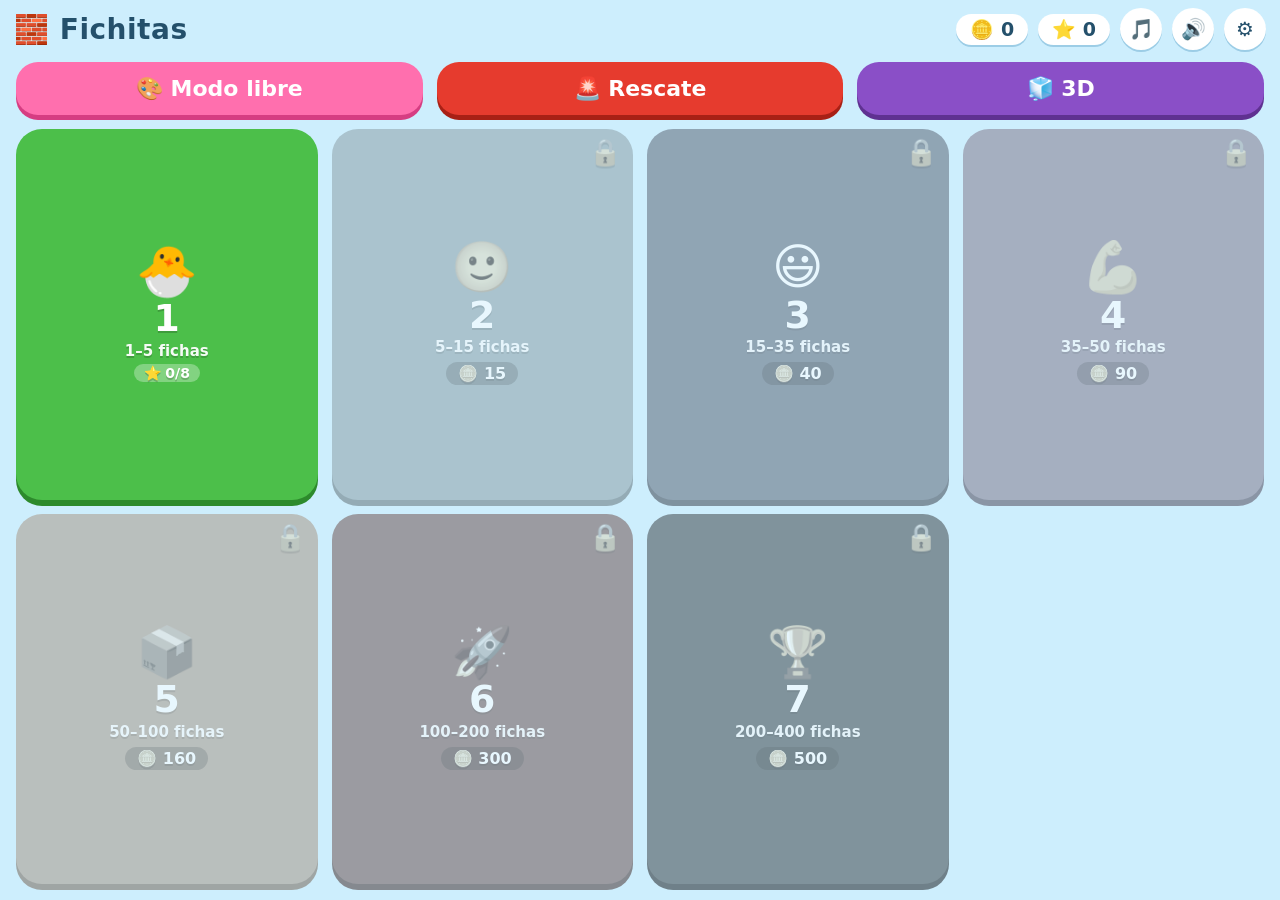
==== index.html @ eee5fa41 "Ruedas con soporte gris y eje, como la placa portarruedas de Lego Co-Authored-By: Claude Opus 5.5 <n" ====
<!DOCTYPE html>
<html lang="es">
<head>
<meta charset="utf-8">
<meta name="viewport" content="width=device-width, initial-scale=1, maximum-scale=1, user-scalable=no">
<meta name="apple-mobile-web-app-capable" content="yes">
<meta name="apple-mobile-web-app-title" content="Fichitas">
<meta name="theme-color" content="#cdeefd">
<link rel="manifest" href="manifest.webmanifest">
<link rel="apple-touch-icon" href="apple-touch-icon.png">
<title>Fichitas</title>
<style>
*{box-sizing:border-box;margin:0;padding:0;-webkit-tap-highlight-color:transparent;-webkit-user-select:none;user-select:none;-webkit-touch-callout:none}
html,body{height:100%;overflow:hidden;touch-action:manipulation;font-family:ui-rounded,"SF Pro Rounded",system-ui,-apple-system,sans-serif;background:#cdeefd;color:#24506b}
.screen{height:100vh;display:flex;flex-direction:column}
@supports (height:100dvh){.screen{height:100dvh}}
/* barrita de abajo: deja libre el lugar del letrero de Netlify sin tapar fichas */
:root{--bot:0px}
.has-bot .screen{height:calc(100vh - var(--bot))}
@supports (height:100dvh){.has-bot .screen{height:calc(100dvh - var(--bot))}}
#botbar{position:fixed;left:0;right:0;bottom:0;height:var(--bot);background:linear-gradient(#bfe2f5,#a9d6ee);box-shadow:inset 0 2px 0 #9ccde6;z-index:1;display:none}
.has-bot #botbar{display:block}
.hidden{display:none!important}
header{flex:0 0 auto;display:flex;align-items:center;gap:10px;padding:8px 14px;font-weight:800}
header .name{font-size:20px;white-space:nowrap;overflow:hidden;text-overflow:ellipsis}
header .sp{flex:1}
.pill{font-size:19px;background:#fff;border-radius:999px;padding:4px 14px;box-shadow:0 2px 0 #9ccde6;white-space:nowrap}
.rbtn{font-size:20px;background:#fff;border:0;border-radius:999px;width:42px;height:42px;flex:0 0 42px;box-shadow:0 2px 0 #9ccde6;color:#24506b;font-family:inherit}
.rbtn.on{background:#ffd84d;box-shadow:0 2px 0 #d4a900}
.rbtn.off{opacity:.45}
.wbtn{font-size:17px;font-weight:800;background:#fff;border:0;border-radius:999px;padding:0 14px;height:42px;box-shadow:0 2px 0 #9ccde6;color:#24506b;font-family:inherit;white-space:nowrap}
.wbtn.gold{background:#ffd84d;box-shadow:0 2px 0 #d4a900}
/* ---------- Inicio ---------- */
#menu h1,#home h1{font-size:28px;letter-spacing:.5px}
#homeBody{flex:1;min-height:0;display:flex;flex-direction:column;gap:14px;padding:4px 16px 16px}
#modes{display:flex;gap:14px}
.mode{flex:1;border:0;border-radius:22px;padding:14px 18px;font:inherit;font-size:22px;font-weight:900;color:#24506b;display:flex;align-items:center;justify-content:center;gap:10px;background:#fff;box-shadow:0 5px 0 #9ccde6}
.mode.cont{background:#ffd84d;box-shadow:0 5px 0 #d4a900}
.mode.free{background:#ff6fae;color:#fff;box-shadow:0 5px 0 #d63d82}
.mode.rescue{background:#e63b2e;color:#fff;box-shadow:0 5px 0 #a82015}
.mode.m3d{background:#8a4fc7;color:#fff;box-shadow:0 5px 0 #5f3191;text-decoration:none}
.mode.papa{background:#2f6fdb;color:#fff;box-shadow:0 5px 0 #1d4a9e}
#diffs{flex:1;min-height:0;display:grid;grid-template-columns:repeat(4,1fr);grid-auto-rows:1fr;gap:14px}
.diff{position:relative;border:0;border-radius:26px;color:#fff;font-family:inherit;display:flex;flex-direction:column;align-items:center;justify-content:center;gap:4px;text-shadow:0 2px 0 rgba(0,0,0,.18);min-height:0}
.diff .emo{font-size:clamp(28px,5.5vh,56px);line-height:1;text-shadow:none}
.diff .num{font-size:clamp(22px,4.2vh,38px);font-weight:900;line-height:1}
.diff .rng{font-size:15px;font-weight:800;opacity:.95}
.diff .ds{font-size:14px;font-weight:900;background:rgba(255,255,255,.3);border-radius:999px;padding:1px 10px}
.diff.locked{filter:grayscale(.85);opacity:.55}
.diff.locked::after{content:"🔒";position:absolute;top:8px;right:12px;font-size:26px}
.diff.nope,.card.nope{animation:nope .45s}
.diff:active:not(.locked){transform:scale(.97)}
/* ---------- Modelos de un nivel ---------- */
#levels{flex:1;min-height:0;display:flex;padding:0 14px 14px}
.cards{flex:1;display:grid;gap:12px;min-width:0;grid-auto-rows:1fr}
.card{position:relative;border:0;background:#fff;border-radius:22px;box-shadow:0 4px 0 #9ccde6;display:flex;flex-direction:column;align-items:center;justify-content:center;padding:8px;min-height:0;overflow:hidden;color:#24506b;font-family:inherit}
.card .mini{flex:1;width:100%;min-height:0;display:flex;align-items:center;justify-content:center}
.card .mini>div{position:relative}
.card .foot{flex:0 0 auto;font-size:15px;font-weight:800;padding-top:4px;white-space:nowrap}
.card .prog{position:absolute;left:10px;top:8px;font-size:13px;font-weight:900;background:#ffd84d;border-radius:999px;padding:1px 8px}
.card.locked .mini{filter:grayscale(1) brightness(1.15);opacity:.35}
.card.locked::after{content:"🔒";position:absolute;font-size:38px;top:50%;left:50%;transform:translate(-50%,-60%)}
.empty{flex:1;display:flex;align-items:center;justify-content:center;text-align:center;font-size:20px;font-weight:800;color:#5d86a0;padding:20px}
/* ---------- Juego / editor ---------- */
main{flex:1;display:flex;flex-direction:row;min-height:0;gap:12px;padding:0 12px 12px}
aside{flex:0 0 clamp(210px,30vw,360px);display:flex;flex-direction:column;gap:12px;min-height:0}
.panel{background:#fff;border-radius:22px;box-shadow:0 4px 0 #9ccde6}
#modelBox{flex:0 0 30%;display:flex;align-items:center;justify-content:center;position:relative;overflow:hidden}
#modelBox::before{content:"👀";position:absolute;top:6px;left:10px;font-size:20px;opacity:.8}
#model{position:relative}
.bagbox{position:absolute;border:3px solid #ff8a1f;border-radius:6px;box-shadow:0 0 0 2000px rgba(255,255,255,.45);pointer-events:none;z-index:9}
#tray,#eShapes{flex:1;min-height:0;overflow:hidden;padding:10px;display:grid;gap:10px;grid-template-columns:1fr 1fr;grid-auto-rows:1fr}
#eShapes{grid-template-columns:repeat(2,1fr);overflow-y:auto;grid-auto-rows:minmax(70px,1fr)}
.tile{position:relative;border:0;border-radius:16px;background:#f2f8fc;display:flex;align-items:center;justify-content:center;transition:box-shadow .2s,background .2s;min-height:0}
.tile.sel{background:#fff8d6;box-shadow:0 0 0 4px #ffd84d}
.cnt{position:absolute;right:8px;bottom:6px;font-size:16px;font-weight:900;color:#24506b;background:#fff;border-radius:999px;padding:1px 8px;box-shadow:0 1px 0 #cfe3ef;z-index:5}
.tile.used{background:transparent;outline:2px dashed #e2edf3;outline-offset:-4px}
.tile.next{background:#fff8d6;box-shadow:0 0 0 4px #ffd84d,0 0 20px 4px rgba(255,216,77,.7)}
.tile.next .pw{animation:hop 1.5s ease-in-out infinite}
.tile.nope .pw{animation:nope .45s ease-in-out}
.pw{position:relative}
.combo{position:absolute;left:14px;top:12px;z-index:30;font-weight:900;font-size:28px;color:#fff;background:linear-gradient(#ff8a1f,#e63b2e);border-radius:999px;padding:4px 16px;box-shadow:0 4px 0 #a82015;pointer-events:none}
.combo.bump{animation:bumpc .35s ease-out}
@keyframes bumpc{0%{transform:scale(1.5)}100%{transform:scale(1)}}
.pts{position:fixed;z-index:58;font-weight:900;font-size:30px;pointer-events:none;color:#ffd84d;text-shadow:2px 0 0 #111,-2px 0 0 #111,0 2px 0 #111,0 -2px 0 #111;animation:pts 1s ease-out forwards}
.pts.bad{color:#ff5a4f}
@keyframes pts{0%{transform:translate(-50%,0) scale(.6);opacity:0}20%{transform:translate(-50%,-10px) scale(1.15);opacity:1}100%{transform:translate(-50%,-70px) scale(1);opacity:0}}
#scoreLine{font-size:22px;font-weight:900;margin:2px 0 8px}
.earn{font-size:34px;font-weight:900;color:#c99a00;text-shadow:0 2px 0 #fff3b0}
.diff .price{font-size:16px;font-weight:900;background:rgba(0,0,0,.25);border-radius:999px;padding:2px 12px;margin-top:2px}
.diff.locked.can{filter:none;opacity:1;animation:canbuy 1.4s ease-in-out infinite}
@keyframes canbuy{0%,100%{transform:scale(1)}50%{transform:scale(1.04)}}
.toast{position:fixed;left:50%;top:18%;transform:translateX(-50%);z-index:96;background:#24506b;color:#fff;font-weight:900;font-size:22px;padding:12px 22px;border-radius:999px;box-shadow:0 4px 12px rgba(0,0,0,.25);animation:offok 2.6s ease forwards}
.tile.press{transform:scale(.9);transition:transform .08s}
.tile{transition:transform .12s,box-shadow .2s,background .2s}
.spark{position:fixed;z-index:55;width:9px;height:9px;border-radius:2px;pointer-events:none}
.board.shake{animation:shake .22s ease-out}
@keyframes shake{0%{transform:translate(0,0)}25%{transform:translate(0,3px)}50%{transform:translate(-2px,-1px)}75%{transform:translate(1px,1px)}100%{transform:translate(0,0)}}
.shine{position:absolute;inset:-10% -30%;pointer-events:none;z-index:20;background:linear-gradient(105deg,transparent 40%,rgba(255,255,255,.85) 50%,transparent 60%);animation:shine .9s ease-in-out forwards}
@keyframes shine{from{transform:translateX(-70%)}to{transform:translateX(70%)}}
.word{position:absolute;left:50%;top:10%;z-index:30;pointer-events:none;white-space:nowrap;font-weight:900;font-size:clamp(34px,6.5vw,68px);
  color:#fff!important;letter-spacing:1px;
  text-shadow:2px 0 0 #111,-2px 0 0 #111,0 2px 0 #111,0 -2px 0 #111,1.5px 1.5px 0 #111,-1.5px -1.5px 0 #111,1.5px -1.5px 0 #111,-1.5px 1.5px 0 #111,0 4px 6px rgba(0,0,0,.25);
  animation:word 1.7s ease-out forwards}
@keyframes word{0%{transform:translate(-50%,20px) scale(.6);opacity:0}15%{transform:translate(-50%,0) scale(1.12);opacity:1}25%{transform:translate(-50%,0) scale(1)}80%{opacity:1}100%{transform:translate(-50%,-30px);opacity:0}}
#tray.fresh .tile{animation:pop .45s ease-out}
#tray{grid-template-columns:1fr!important;grid-auto-rows:1fr}
#eColors{flex:0 0 auto;max-height:40%;overflow-y:auto;padding:12px;display:grid;grid-template-columns:repeat(5,1fr);gap:8px}
#editor{touch-action:none}
.pc .inner{position:absolute;display:block;pointer-events:none}
.sel-pc{filter:drop-shadow(0 0 2px #ff6a00) drop-shadow(0 0 2px #ff6a00) drop-shadow(0 0 7px #ffb000);z-index:7}
#arrows{position:absolute;left:50%;top:12px;transform:translateX(-50%);display:flex;gap:8px;z-index:20;background:rgba(255,255,255,.92);padding:8px;border-radius:22px;box-shadow:0 4px 0 #9ccde6}
#arrows button{border:0;width:56px;height:56px;border-radius:16px;background:#e8f4fb;box-shadow:0 3px 0 #9ccde6;font-size:26px;font-weight:900;color:#24506b;font-family:inherit}
#arrows button:active{transform:scale(.92)}
#arrows .del{background:#ffe3e0;box-shadow:0 3px 0 #f0a9a1}
#arrows .ok{background:#ffd84d;box-shadow:0 3px 0 #d4a900}
@media (orientation:portrait){#arrows button{width:46px;height:46px;font-size:22px}}
.preview{opacity:.6;filter:drop-shadow(0 0 2px #ff6a00) drop-shadow(0 0 2px #ff6a00) drop-shadow(0 0 8px #ffcf33);pointer-events:none;z-index:8}
.dragging{position:fixed;z-index:60;pointer-events:none;filter:drop-shadow(0 10px 8px rgba(0,0,0,.3))}
.sw{border:0;aspect-ratio:1;border-radius:50%;box-shadow:inset 0 -4px 0 rgba(0,0,0,.25)}
.sw.trans{background-image:linear-gradient(45deg,#ffffff70 25%,transparent 25% 50%,#ffffff70 50% 75%,transparent 75%)!important;background-size:12px 12px!important;box-shadow:inset 0 -4px 0 rgba(0,0,0,.15),inset 0 0 0 2px #ffffffaa}
.sw.mixd{box-shadow:inset 0 -4px 0 rgba(0,0,0,.25),0 0 0 3px #fff,0 0 0 5px #ffb000}
.sw.mixb{background:conic-gradient(#d9281c,#fac80a,#00a33a,#0055bf,#8a4fc7,#d9281c)!important;font-size:22px;display:flex;align-items:center;justify-content:center}
#mixer .box{width:min(440px,94vw)}
#mixPot{width:120px;height:120px;border-radius:50%;margin:0 auto;border:6px solid #24506b;box-shadow:inset 0 -10px 0 rgba(0,0,0,.2);transition:background .35s;position:relative}
#mixDrops{display:flex;gap:4px;justify-content:center;min-height:18px;flex-wrap:wrap}
#mixDrops i{width:16px;height:16px;border-radius:50% 50% 50% 0;transform:rotate(-45deg);display:block;box-shadow:inset 0 -2px 0 rgba(0,0,0,.25)}
#mixPal{display:grid;grid-template-columns:repeat(6,1fr);gap:8px}
#mixRow{display:flex;gap:8px}#mixRow .pbtn{flex:1}
#mixPick{width:100%;height:44px;border:0;border-radius:12px;background:none}
.sw.sel{outline:4px solid #24506b;outline-offset:2px}
.stage{flex:1;min-width:0;position:relative;border-radius:22px;overflow:hidden;background:linear-gradient(#bfe9ff 0%,#e6f7ff 72%,#9be27a 72%,#7fcf5b 100%);box-shadow:0 4px 0 #9ccde6}
.wrap{position:absolute;display:flex;flex-direction:column;align-items:center}
#boardWrap{transform-origin:0 0;transition:transform .8s cubic-bezier(.4,0,.2,1)}
.board{position:relative}
.plate{background:#4cb54a;border-radius:6px;box-shadow:inset 0 -6px 0 #2f8f33}
.grid{position:absolute;inset:0;pointer-events:none}
.layer{position:absolute;inset:0}
/* ---------- fichas (proporciones reales: botón 8 mm, ladrillo 9,6 mm, placa 3,2 mm) ---------- */
.pc{position:absolute}
.bd{position:absolute;inset:0}
.stud{position:absolute;display:block}
.k-ru{z-index:3}
.eyeP{position:absolute;left:14%;width:72%;border-radius:50%;background:#fff;box-shadow:0 0 0 2px rgba(0,0,0,.55);display:block}
.eyeP i{position:absolute;left:30%;top:26%;width:46%;height:46%;border-radius:50%;background:#222;display:block}
.eyeP i::after{content:"";position:absolute;left:18%;top:16%;width:30%;height:30%;border-radius:50%;background:#fff}
.fx{position:absolute;clip-path:polygon(12% 0,88% 0,96% 38%,76% 62%,66% 46%,50% 100%,34% 46%,24% 62%,4% 38%);background:linear-gradient(#fff3a0,#ffc92a 30%,#ff8a1f 65%,#e63b2e);transform-origin:50% 0;animation:flick .1s linear infinite alternate}
/* silueta */
.ghost{opacity:.12;filter:grayscale(1)}
.ghost.far{opacity:.05}
.ghost.now{opacity:.6;z-index:6;filter:drop-shadow(0 0 2px #ff6a00) drop-shadow(0 0 2px #ff6a00) drop-shadow(0 0 8px #ffcf33);animation:gpulse 1s ease-in-out infinite}
/* ficha que sigue (sin ayuda): silueta oscura con borde naranja que parpadea */
.ghost.shade{opacity:.6;z-index:6;filter:drop-shadow(0 0 1.5px #ff6a00) drop-shadow(0 0 1.5px #ff6a00) drop-shadow(0 0 1.5px #ff6a00) drop-shadow(0 0 10px #ffb000);animation:spulse 1.1s ease-in-out infinite}
.ghost.look{animation:look .5s ease-in-out 3}
#tray{position:relative}
#tray.wait .tile{opacity:.35;filter:grayscale(.7)}
#tray.wait::after{content:"⏳";position:absolute;inset:0;display:flex;align-items:center;justify-content:center;font-size:64px;animation:wob 1s ease-in-out infinite}
.pop{animation:pop .3s ease-out;transform-origin:50% 100%}
.drop{animation:drop .32s cubic-bezier(.5,0,.75,1)}
.fly{position:fixed;z-index:50;transform-origin:0 0;pointer-events:none;filter:drop-shadow(0 8px 6px rgba(0,0,0,.25))}
.rm .pc{cursor:pointer}
.rm .pc:hover{filter:brightness(.8)}
/* animaciones de victoria */
.board.go-drive .car{animation:drive 2.6s cubic-bezier(.55,0,.85,.35) .3s forwards}
.board.go-drive .k-ru .bd{animation:spin .35s linear infinite}
.board.go-launch .car{animation:launch 2.8s cubic-bezier(.6,0,.9,.4) .3s forwards}
.board.go-jump .car{animation:jump .9s ease-in-out .3s 3;transform-origin:50% 100%}
.board.go-sway .car{animation:sway 1s ease-in-out .3s 3;transform-origin:50% 100%}
.board.go-sail .car{animation:sail 3s ease-in-out .3s forwards}
/* capas emergentes */
.ov{position:fixed;inset:0;z-index:80;display:none;align-items:center;justify-content:center;background:rgba(20,60,90,.4)}
.ov.show{display:flex}
#bagBtn{border:0;background:none;display:flex;flex-direction:column;align-items:center;gap:6px;font-family:inherit;color:#fff;font-weight:900;text-shadow:0 2px 0 rgba(0,0,0,.25)}
#bagBtn .pk{font-size:150px;line-height:1;animation:wob 1.2s ease-in-out infinite;filter:drop-shadow(0 8px 0 rgba(0,0,0,.2))}
#bagBtn .n{font-size:34px}
#bagBtn .s{font-size:18px;opacity:.9}
#bag.open .pk{animation:openBag .45s ease-in forwards}
.box{background:#fff;border-radius:28px;padding:22px 26px;width:min(380px,92vw);text-align:center;box-shadow:0 8px 0 #9ccde6;display:flex;flex-direction:column;gap:12px;max-height:92vh;overflow-y:auto}
.box h3{font-size:22px}
#win .box{width:auto;padding:26px 36px;animation:pop .5s}
#win .star{font-size:90px;line-height:1;animation:spinIn .8s ease-out}
#win h2{font-size:28px}
.btns{display:flex;gap:18px;justify-content:center;align-items:center}
.btns button{border:0;border-radius:50%;color:#24506b}
#home2,#again{font-size:30px;width:72px;height:72px;background:#e8f4fb;box-shadow:0 5px 0 #9ccde6}
#next{font-size:44px;width:100px;height:100px;background:#ffd84d;box-shadow:0 6px 0 #d4a900}
.dots{display:flex;gap:12px;justify-content:center;height:22px}
.dots i{width:18px;height:18px;border-radius:50%;border:3px solid #9ccde6;display:block}
.dots i.on{background:#24506b;border-color:#24506b}
.dots.bad{animation:nope .45s}
.keys{display:grid;grid-template-columns:repeat(3,1fr);gap:10px;margin-top:6px}
.keys button{border:0;border-radius:16px;background:#e8f4fb;box-shadow:0 3px 0 #9ccde6;font:inherit;font-size:26px;font-weight:800;color:#24506b;height:58px}
.pbtn{border:0;border-radius:16px;background:#e8f4fb;box-shadow:0 3px 0 #9ccde6;font:inherit;font-size:18px;font-weight:800;color:#24506b;padding:14px}
.pbtn.gold{background:#ffd84d;box-shadow:0 3px 0 #d4a900}
.pbtn.warn{background:#ffe3e0;box-shadow:0 3px 0 #f0a9a1}
.pbtn.ghostb{background:none;box-shadow:none;font-size:16px;padding:6px}
.col{display:flex;flex-direction:column;gap:10px}
.crow{display:flex;align-items:center;gap:8px;background:#f2f8fc;border-radius:14px;padding:8px 10px;font-weight:800;text-align:left}
.crow span{flex:1}
.crow button{border:0;background:#fff;border-radius:10px;font-size:18px;width:40px;height:36px;box-shadow:0 2px 0 #cfe3ef}
#sName{font:inherit;font-size:20px;font-weight:800;color:#24506b;border:3px solid #9ccde6;border-radius:14px;padding:10px 12px;-webkit-user-select:text;user-select:text}
#sEmos{display:grid;grid-template-columns:repeat(6,1fr);gap:6px}
#sEmos button{border:0;background:#f2f8fc;border-radius:12px;font-size:26px;height:48px}
#sEmos button.sel{background:#ffd84d}
.conf{position:fixed;top:-20px;width:12px;height:18px;border-radius:3px;z-index:70;pointer-events:none;animation:fall linear forwards}
@keyframes hop{0%,55%,100%{transform:translateY(0)}20%{transform:translateY(-14%)}38%{transform:translateY(0)}46%{transform:translateY(-5%)}}
@keyframes nope{0%,100%{transform:translateX(0)}20%{transform:translateX(-9px) rotate(-5deg)}40%{transform:translateX(9px) rotate(5deg)}60%{transform:translateX(-6px)}80%{transform:translateX(6px)}}
@keyframes gpulse{0%,100%{opacity:.3}50%{opacity:.75}}
@keyframes spulse{0%,100%{opacity:.4}50%{opacity:.8}}
@keyframes look{0%,100%{transform:translateY(0) scale(1)}50%{transform:translateY(-18%) scale(1.15)}}
@keyframes pop{0%{transform:scale(1.12,.86)}60%{transform:scale(.96,1.05)}100%{transform:scale(1)}}
@keyframes drop{from{transform:translateY(-160px);opacity:.3}to{transform:translateY(0);opacity:1}}
@keyframes spin{to{transform:rotate(360deg)}}
@keyframes drive{0%{transform:translateX(0)}12%{transform:translateX(-4%)}100%{transform:translateX(160vw)}}
@keyframes launch{0%,20%{transform:translate(0,0)}4%,12%{transform:translate(-3px,0)}8%,16%{transform:translate(3px,0)}100%{transform:translateY(-170vh)}}
@keyframes sail{0%{transform:translate(0,0) rotate(0)}15%{transform:translate(-2%,0) rotate(-2deg)}30%{transform:translate(0,-1%) rotate(2deg)}100%{transform:translate(160vw,0) rotate(0)}}
@keyframes flick{from{transform:scaleY(1)}to{transform:scaleY(1.35)}}
@keyframes jump{0%,100%{transform:translateY(0) scale(1)}12%{transform:scale(1.1,.88)}45%{transform:translateY(-28%) scale(.95,1.06)}78%{transform:translateY(0) scale(1.08,.92)}}
@keyframes sway{0%,100%{transform:rotate(0)}25%{transform:rotate(-7deg)}75%{transform:rotate(7deg)}}
@keyframes fall{to{transform:translateY(110vh) rotate(720deg)}}
@keyframes spinIn{from{transform:scale(0) rotate(-180deg)}to{transform:scale(1) rotate(0)}}
@keyframes wob{0%,100%{transform:rotate(-6deg)}50%{transform:rotate(6deg) scale(1.05)}}
@keyframes openBag{to{transform:scale(1.8);opacity:0}}
/* pantallas bajitas (iPhone acostado): el inicio se desplaza */
@media (max-height:520px){
  #diffs{flex:none;grid-auto-rows:130px}
  #homeBody{overflow-y:auto;-webkit-overflow-scrolling:touch;touch-action:pan-y}
}
@media (orientation:portrait){
  main{flex-direction:column-reverse}
  aside{flex:0 0 36%;flex-direction:row}
  #modelBox{flex:0 0 34%}
  #eColors{flex:0 0 38%;max-height:none;align-self:stretch;grid-template-columns:repeat(3,1fr);align-content:start;overflow-y:auto}
  #eShapes{grid-template-columns:repeat(3,1fr)}
  #diffs{grid-template-columns:repeat(2,1fr);flex:none;grid-auto-rows:150px}
  #modes{display:grid;grid-template-columns:1fr 1fr;gap:10px}
  .mode{font-size:17px;padding:10px 8px}
  .mode.cont{grid-column:1/-1}
  #modes .mode.m3d{grid-column:1/-1}
  #homeBody{overflow-y:auto;-webkit-overflow-scrolling:touch;touch-action:pan-y;padding-bottom:30px}
  #home h1{font-size:22px;white-space:nowrap}
  #home header{gap:6px;padding:8px 10px}
  #home .rbtn{width:38px;height:38px;flex-basis:38px;font-size:18px}
  .diff .rng{font-size:12px}
  .card .foot{font-size:12px}
  .cnt{font-size:11px;right:2px;bottom:2px;padding:0 4px}
  .pill{font-size:15px;padding:3px 10px}
  .wbtn{font-size:14px;padding:0 10px}
}
.offok{position:fixed;left:50%;bottom:22px;transform:translateX(-50%);z-index:95;background:#24506b;color:#fff;font-weight:800;font-size:17px;padding:10px 18px;border-radius:999px;box-shadow:0 4px 12px rgba(0,0,0,.25);animation:offok 4s ease forwards}
@keyframes offok{0%{opacity:0;transform:translate(-50%,20px)}10%,85%{opacity:1;transform:translate(-50%,0)}100%{opacity:0}}
</style>
</head>
<body>
<!-- INICIO -->
<div id="home" class="screen">
  <header><h1>🧱 Fichitas</h1><span class="sp"></span><span class="pill" id="coins">🪙 0</span><span class="pill" id="total">⭐ 0</span><button class="rbtn mus" aria-label="Música">🎵</button><button class="rbtn snd" aria-label="Sonido">🔊</button><button class="rbtn" id="gear" aria-label="Papás">⚙️</button></header>
  <div id="homeBody">
    <div id="modes">
      <button class="mode cont hidden" id="cont"></button>
      <button class="mode free" id="goFree">🎨 Modo libre</button>
      <button class="mode rescue" id="goRescue">🚨 Rescate</button>
      <a class="mode m3d hidden" id="go3d" href="3d/">🧊 3D</a>
      <button class="mode papa hidden" id="goPapa"></button>
    </div>
    <div id="diffs"></div>
  </div>
</div>
<!-- MODELOS DE UN NIVEL -->
<div id="menu" class="screen hidden">
  <header><button class="rbtn" id="back" aria-label="Inicio">⬅️</button><span class="name" id="lvlName"></span><span class="sp"></span><span class="pill" id="lvlStars">⭐ 0</span></header>
  <div id="levels"></div>
</div>
<!-- JUEGO -->
<div id="game" class="screen hidden">
  <header><button class="rbtn" id="homeBtn" aria-label="Modelos">🏠</button><span class="name" id="figName"></span><span class="sp"></span><span class="pill" id="bagPill"></span><span class="pill" id="scorePill">🎯 0</span><span class="pill" id="stars">⭐ 0</span><button class="rbtn mus" aria-label="Música">🎵</button><button class="rbtn snd" aria-label="Sonido">🔊</button></header>
  <main>
    <aside><div id="modelBox" class="panel"><div id="model"></div></div><div id="tray" class="panel"></div></aside>
    <section class="stage" id="stage"><div class="wrap" id="boardWrap"><div class="board" id="board"></div><div class="plate" id="plate"></div></div></section>
  </main>
</div>
<!-- EDITOR (modo libre / modo papá) -->
<div id="editor" class="screen hidden">
  <header><button class="rbtn" id="eBack" aria-label="Inicio">⬅️</button><span class="name" id="eTitle"></span><span class="sp"></span>
    <span class="pill" id="eCount">🧱 0</span>
    <button class="rbtn mus" aria-label="Música">🎵</button>
    <button class="rbtn" id="eUndo" aria-label="Deshacer">↶</button>
    <button class="rbtn" id="eRm" aria-label="Quitar">🧽</button>
    <button class="rbtn" id="eClear" aria-label="Borrar todo">🗑️</button>
    <button class="wbtn papaOnly" id="eImport">📥 Traer modo libre</button>
    <button class="wbtn gold papaOnly" id="eSave">💾 Guardar</button></header>
  <main>
    <aside><div id="eColors" class="panel"></div><div id="eShapes" class="panel"></div></aside>
    <section class="stage" id="eStage"><div class="wrap" id="eWrap"><div class="board" id="eBoard"></div><div class="plate" id="ePlate"></div></div>
      <div id="arrows" class="hidden"><button data-mv="L">◀</button><button data-mv="U">▲</button><button data-mv="D">▼</button><button data-mv="R">▶</button><button data-mv="X" class="del">🗑️</button><button data-mv="OK" class="ok">✓</button></div></section>
  </main>
</div>
<!-- capas -->
<div id="bag" class="ov"><button id="bagBtn"><span class="pk">📦</span><span class="n" id="bagN"></span><span class="s" id="bagS"></span></button></div>
<div id="win" class="ov"><div class="box"><div class="star">⭐</div><h2>¡Lo lograste!</h2><div id="scoreLine"></div><div id="earn" class="earn"></div>
  <div class="btns"><button id="home2" aria-label="Modelos">🏠</button><button id="again" aria-label="Otra vez">↻</button><button id="next" aria-label="Siguiente">▶</button></div></div></div>
<div id="buy" class="ov"><div class="box">
  <div style="font-size:64px;line-height:1">🔓</div><h3 id="buyT"></h3><div id="buyP" class="earn"></div>
  <div class="btns"><button id="buyNo" style="font-size:30px;width:72px;height:72px;background:#e8f4fb;box-shadow:0 5px 0 #9ccde6">✕</button><button id="buyOk" style="font-size:40px;width:96px;height:96px;background:#ffd84d;box-shadow:0 6px 0 #d4a900">✓</button></div>
</div></div>
<div id="parents" class="ov"><div class="box">
  <h3>Solo papás</h3>
  <div id="pcode"><div class="dots" id="pdots"></div><div class="keys" id="pkeys"></div></div>
  <div id="popts" class="col hidden">
    <button class="pbtn gold" id="pBuild">👨‍🔧 Construir un modelo</button>
    <div class="col" id="pList"></div>
    <button class="pbtn" id="pEnglish"></button>
    <button class="pbtn" id="pHaptic"></button>
    <button class="pbtn" id="pUnlock"></button>
    <button class="pbtn" id="pBackup">💾 Guardar copia de seguridad</button>
    <label class="pbtn" id="pRestoreL" style="cursor:pointer">📂 Recuperar copia<input type="file" id="pRestore" accept=".json,application/json" style="display:none"></label>
    <div id="pMsg" style="font-weight:800;color:#2d8a2c;min-height:20px"></div>
    <button class="pbtn warn" id="pReset">🗑️ Borrar avance y estrellas</button>
  </div>
  <button class="pbtn ghostb" id="pClose">Cerrar</button>
</div></div>
<div id="mixer" class="ov"><div class="box">
  <h3>🎨 Mezclar colores</h3>
  <div id="mixPot"></div><div id="mixDrops"></div>
  <div style="font-weight:800;color:#5d86a0;font-size:14px">Toca colores para echar gotas en la olla</div>
  <div id="mixPal"></div>
  <div id="mixRow"><button class="pbtn ghostb" id="mixEmpty">↺ Vaciar</button><button class="pbtn gold" id="mixOk">✓ Guardar</button></div>
  <details style="text-align:left;font-weight:800;color:#5d86a0"><summary>👨 Color exacto (papá)</summary><input type="color" id="mixPick" value="#3fa7d6"></details>
  <button class="pbtn ghostb" id="mixClose">Cerrar</button>
</div></div>
<div id="saveDlg" class="ov"><div class="box">
  <h3>Guardar modelo</h3>
  <input id="sName" maxlength="24" placeholder="Nombre del modelo">
  <div id="sEmos"></div>
  <div id="sInfo" style="font-weight:800;color:#5d86a0"></div>
  <button class="pbtn gold" id="sOk">💾 Guardar</button>
  <button class="pbtn ghostb" id="sCancel">Cancelar</button>
</div></div>
<script>
// =====================================================================
//  FICHAS — basadas en piezas reales de Lego, vistas de frente.
//  Medidas reales: botón (stud) cada 8 mm · ladrillo 9,6 mm de alto · placa 3,2 mm (3 placas = 1 ladrillo)
//  botón de 4,8 mm de diámetro y 1,7 mm de alto.  Unidad horizontal = 1 botón, unidad vertical = 1 placa.
// =====================================================================
const PL=3.2/8;            // alto de una placa en "botones"
const STUD_W=4.8/8, STUD_H=1.7/8;
const CAT={
  // ladrillos (Brick 1xN)
  b1:{w:1,h:3,kind:'brick',name:'Ladrillo 1x1'}, b2:{w:2,h:3,kind:'brick',name:'Ladrillo 1x2'},
  b3:{w:3,h:3,kind:'brick',name:'Ladrillo 1x3'}, b4:{w:4,h:3,kind:'brick',name:'Ladrillo 1x4'},
  b6:{w:6,h:3,kind:'brick',name:'Ladrillo 1x6'}, b8:{w:8,h:3,kind:'brick',name:'Ladrillo 1x8'},
  // placas (Plate 1xN)
  p1:{w:1,h:1,kind:'brick',name:'Placa 1x1'}, p2:{w:2,h:1,kind:'brick',name:'Placa 1x2'},
  p3:{w:3,h:1,kind:'brick',name:'Placa 1x3'}, p4:{w:4,h:1,kind:'brick',name:'Placa 1x4'},
  p6:{w:6,h:1,kind:'brick',name:'Placa 1x6'},
  // lisos sin botones (Tile 1xN)
  t1:{w:1,h:1,kind:'tile',name:'Liso 1x1'}, t2:{w:2,h:1,kind:'tile',name:'Liso 1x2'}, t4:{w:4,h:1,kind:'tile',name:'Liso 1x4'},
  // tejas (Slope 45° 2x1), cumbrera (Slope 45° 2x2 doble) y teja queso (Slope 30° 1x1x2/3)
  sI:{w:2,h:3,kind:'slopeI',name:'Teja 45° 2x1'}, sD:{w:2,h:3,kind:'slopeD',name:'Teja 45° 2x1'},
  ri:{w:2,h:3,kind:'ridge',name:'Cumbrera 45°'},
  qI:{w:1,h:2,kind:'cheeseI',name:'Teja queso 1x1'}, qD:{w:1,h:2,kind:'cheeseD',name:'Teja queso 1x1'},
  // especiales
  rd:{w:1,h:3,kind:'round',name:'Ladrillo redondo 1x1'}, ojo:{w:1,h:3,kind:'eye',name:'Ladrillo 1x1 con ojo'},
  ar:{w:4,h:3,kind:'arch',name:'Arco 1x4'}, ru:{w:2,h:5,kind:'wheel',name:'Rueda'},
  // nuevas para el modo libre
  b10:{w:10,h:3,kind:'brick',name:'Ladrillo 1x10'}, p8:{w:8,h:1,kind:'brick',name:'Placa 1x8'}, t3:{w:3,h:1,kind:'tile',name:'Liso 1x3'},
  vI:{w:2,h:3,kind:'invI',name:'Teja invertida 2x1'}, vD:{w:2,h:3,kind:'invD',name:'Teja invertida 2x1'},
  cI:{w:2,h:2,kind:'curveI',name:'Teja curva 2x1'}, cD:{w:2,h:2,kind:'curveD',name:'Teja curva 2x1'},
  ar6:{w:6,h:6,kind:'arch',name:'Arco 1x6x2'}, do:{w:2,h:3,kind:'dome',name:'Ladrillo cúpula 1x2'},
  cn:{w:1,h:3,kind:'cone',name:'Cono 1x1'}, ve:{w:2,h:6,kind:'window',name:'Ventana 1x2x2'},
  pu:{w:4,h:15,kind:'door',name:'Puerta 1x4x5'}, va:{w:4,h:3,kind:'fence',name:'Cerca 1x4'},
  cara:{w:2,h:3,kind:'face',name:'Ladrillo con carita'}, fl:{w:1,h:3,kind:'flower',name:'Flor'},
  mt:{w:2,h:3,kind:'bush',name:'Arbusto'}, ba:{w:1,h:6,kind:'flag',name:'Bandera'},
  rg:{w:3,h:8,kind:'wheel',name:'Rueda grande'}
};
const FIXCOL={ru:'x',rg:'x'};const pcCol=(k,c)=>FIXCOL[k]||c;
const COL={r:['#d9281c','#a01a10'],y:['#fac80a','#c99a00'],b:['#9fd8f2','#5aaed4'],o:['#fe8a18','#c96200'],
  g:['#00a33a','#007428'],n:['#7c4e2a','#56331a'],w:['#f4f4f4','#c8ccd0'],p:['#8a4fc7','#5f3191'],
  k:['#a0a5a9','#6f7478'],m:['#ff8ec6','#d95a9b'],a:['#0055bf','#003b87'],x:['#272a2d','#0d0e10'],
  L:['#a5ca18','#77940c'],D:['#184632','#0c2b1d'],C:['#e4cd9e','#b9a172'],M:['#c9208e','#911465'],B:['#0a3463','#041f3d'],R:['#7b1a14','#52100c'],
  T:['#e6f4ffb0','#9fbdd0b0'],U:['#4aa8ffa8','#1f6fc0b0'],V:['#ff4a3aa8','#b81e12b0'],Y:['#ffe64aa8','#c9a800b0']};
const darkHex=h=>'#'+[1,3,5].map(i=>Math.round(parseInt(h.substr(i,2),16)*.72).toString(16).padStart(2,'0')).join('');
function applyMix(){(save.mix||[]).forEach(m=>{COL[m.k]=[m.h,darkHex(m.h)]})}
const P=(k,c,x,y)=>({k,c,x,y,w:CAT[k].w,h:CAT[k].h});
const key=s=>s.k+s.c;

// ================== NIVELES ==================
const LEVELS=[null,
  {range:'1–5',max:4},{range:'5–15',max:4},{range:'15–35',max:3},{range:'35–50',max:2},
  {range:'50–100',max:2},{range:'100–200',max:2},{range:'200–400',max:2}];
const lvlFor=n=>n<=5?1:n<=15?2:n<=35?3:n<=50?4:n<=100?5:n<=200?6:7;
const BAG_FROM=50;
// =====================================================================
//  MODELOS — armados ficha por ficha, como un set real.
//  x en botones, y en placas (1 ladrillo = 3 placas). Siempre la ficha más grande que sirva;
//  la cantidad de fichas sale del detalle (ventanas, luces, tejas, arcos, ruedas...), no de rellenar.
// =====================================================================
function makeBuilder(){
  const a=[];
  const seamsAt=y=>{const s=new Set();a.forEach(p=>{if(p.y+p.h===y){s.add(p.x);s.add(p.x+p.w)}});return s};
  const add=(k,c,x,y)=>{a.push(P(k,c,x,y))};
  // relleno con fichas grandes, evitando que las uniones queden alineadas con la fila de abajo (muro trabado)
  const run=(sizes,pre,x,y,w,c)=>{const seams=seamsAt(y);let p=x;const end=x+w;
    while(p<end){const r=end-p;let pick=null;
      for(const s of sizes){if(s>r)continue;const e=p+s;if(e===end||!seams.has(e)){pick=s;break}}
      if(pick===null)pick=sizes.find(s=>s<=r);add(pre+pick,c,p,y);p+=pick}};
  return {pieces:a,
    b:(x,y,w,c)=>add('b'+w,c,x,y), p:(x,y,w,c)=>add('p'+w,c,x,y), t:(x,y,w,c)=>add('t'+w,c,x,y),
    k:(k,x,y,c)=>add(k,c,x,y), wheel:(x,y)=>add('ru','x',x,y),
    wall:(x,y,w,c)=>run([8,6,4,3,2,1],'b',x,y,w,c),
    plates:(x,y,w,c)=>run([6,4,3,2,1],'p',x,y,w,c),
    tiles:(x,y,w,c)=>run([4,2,1],'t',x,y,w,c)};
}
// piezas de escena reutilizables
function tree(B,x,y){B.b(x+2,y,2,'n');B.b(x+2,y+3,2,'n');B.k('sI',x,y+6,'g');B.b(x+2,y+6,2,'g');B.k('sD',x+4,y+6,'g');
  B.k('sI',x+1,y+9,'g');B.k('sD',x+3,y+9,'g');B.k('ri',x+2,y+12,'g')}
function hut(B,x,y,wc,rc){B.b(x,y,2,wc);B.b(x+2,y,2,'n');B.b(x+4,y,2,wc);B.b(x,y+3,2,'b');B.b(x+2,y+3,2,'n');B.b(x+4,y+3,2,'b');
  B.b(x,y+6,6,wc);B.k('sI',x,y+9,rc);B.b(x+2,y+9,2,rc);B.k('sD',x+4,y+9,rc);B.k('sI',x+1,y+12,rc);B.k('sD',x+3,y+12,rc)}
function minicar(B,x,y,c){B.wheel(x,y);B.wheel(x+4,y);B.b(x,y+3,1,'o');B.b(x+1,y+3,4,c);B.b(x+5,y+3,1,'y');
  B.b(x,y+6,2,c);B.k('sD',x+2,y+6,'b');B.p(x+4,y+6,2,c);B.p(x,y+9,3,c)}
const MODELS=[
// ---------------- pequeños ----------------
{id:'torre',name:'Torre',emo:'🗼',anim:'jump',build(B){
  B.b(0,0,2,'r');B.b(0,3,2,'y');B.b(0,6,2,'a');B.k('rd',0,9,'w')}},
{id:'hongo',name:'Hongo',emo:'🍄',anim:'jump',build(B){
  B.b(1,0,2,'w');B.k('sI',0,3,'r');B.k('sD',2,3,'r')}},
{id:'barquito',name:'Barquito',emo:'⛵',anim:'sail',build(B){
  B.b(0,0,4,'a');B.b(1,3,1,'n');B.k('sD',2,3,'w');B.p(1,6,1,'r')}},
{id:'casita',name:'Casita',emo:'🏡',anim:'jump',build(B){
  B.b(0,0,2,'y');B.b(2,0,2,'n');B.b(4,0,2,'y');
  B.b(0,3,2,'b');B.b(2,3,2,'n');B.b(4,3,2,'b');
  B.b(0,6,6,'y');
  B.k('sI',0,9,'r');B.b(2,9,2,'r');B.k('sD',4,9,'r');
  B.k('sI',1,12,'r');B.k('sD',3,12,'r')}},
{id:'pollito',name:'Pollito',emo:'🐥',anim:'jump',build(B){
  B.p(1,0,1,'o');B.p(3,0,1,'o');
  B.b(0,1,4,'y');
  B.k('qI',0,4,'y');B.b(1,4,3,'y');
  B.b(2,7,1,'y');B.k('ojo',3,7,'y');B.k('qD',4,7,'o');
  B.p(2,10,2,'y')}},
{id:'arbol',name:'Árbol',emo:'🌳',anim:'sway',build(B){
  B.b(2,0,2,'n');B.b(2,3,2,'n');
  B.k('sI',0,6,'g');B.b(2,6,2,'g');B.k('sD',4,6,'g');
  B.k('sI',1,9,'g');B.k('sD',3,9,'g');
  B.k('ri',2,12,'g')}},
{id:'carrito',name:'Carrito',emo:'🚙',anim:'drive',build(B){
  B.wheel(0,0);B.wheel(4,0);
  B.b(0,3,1,'o');B.b(1,3,4,'r');B.b(5,3,1,'y');
  B.b(0,6,2,'r');B.k('sD',2,6,'b');B.p(4,6,2,'r');
  B.p(0,9,3,'r')}},
{id:'helado',name:'Helado',emo:'🍦',anim:'jump',build(B){
  B.b(1,0,1,'n');B.b(0,3,3,'m');B.k('rd',1,6,'w')}},
{id:'semaforo',name:'Semáforo',emo:'🚦',anim:'jump',build(B){
  B.b(0,0,1,'k');B.k('rd',0,3,'g');B.k('rd',0,6,'y');B.k('rd',0,9,'r')}},
{id:'puente',name:'Puente',emo:'🌉',anim:'jump',build(B){
  B.b(0,0,1,'a');B.b(3,0,1,'a');B.b(0,3,4,'r')}},
{id:'florecita',name:'Florecita',emo:'🌼',anim:'sway',build(B){
  B.b(0,0,3,'o');B.b(1,3,1,'g');B.k('rd',1,6,'y')}},
{id:'carritomini',name:'Carrito mini',emo:'🚗',anim:'drive',build(B){
  B.wheel(0,0);B.wheel(3,0);B.b(0,3,4,'a');B.b(4,3,1,'y')}},
{id:'muneco',name:'Muñeco de nieve',emo:'⛄',anim:'jump',build(B){
  B.b(0,0,3,'w');B.b(0,3,1,'w');B.k('ojo',1,3,'w');B.b(2,3,1,'w');B.p(0,6,3,'x');B.b(1,7,1,'x')}},
{id:'barquitovela',name:'Barquito de vela',emo:'⛵',anim:'sail',build(B){
  B.b(0,0,6,'n');B.b(2,3,1,'n');B.k('sD',3,3,'w');B.b(2,6,1,'n');B.b(3,6,1,'w');B.p(2,9,1,'r')}},
{id:'camioncito',name:'Camioncito',emo:'🚚',anim:'drive',build(B){
  B.wheel(0,0);B.wheel(5,0);B.b(0,3,6,'y');B.b(0,6,4,'o');B.b(4,6,1,'y');B.b(5,6,1,'b');B.p(4,9,2,'y')}},
{id:'trencito',name:'Trencito',emo:'🚂',anim:'drive',build(B){
  B.wheel(0,0);B.wheel(2,0);B.wheel(4,0);B.wheel(6,0);
  B.b(0,3,4,'r');B.b(4,3,4,'a');B.b(1,6,1,'x');B.b(2,6,2,'r');B.k('rd',5,6,'y');B.k('rd',6,6,'g')}},
// ---------------- medianos ----------------
{id:'flor',name:'Flores en maceta',emo:'🌸',anim:'sway',build(B){
  B.wall(1,0,5,'o');B.wall(0,3,7,'o');B.plates(0,6,7,'R');
  // flor grande
  B.b(2,7,1,'g');B.k('qI',1,10,'g');B.b(2,10,1,'g');B.k('qD',3,10,'g');
  B.k('rd',2,13,'m');B.k('rd',1,16,'m');B.k('rd',2,16,'y');B.k('rd',3,16,'m');B.k('rd',2,19,'m');
  // flor chica
  B.b(5,7,1,'g');B.k('rd',4,10,'a');B.k('rd',5,10,'w');B.k('rd',6,10,'a');B.k('rd',5,13,'a')}},
{id:'cohete',name:'Cohete',emo:'🚀',anim:'launch',build(B){
  B.t(3,0,2,'y');B.p(3,1,2,'o');B.p(2,2,4,'k');
  B.k('sI',0,3,'r');B.b(2,3,4,'w');B.k('sD',6,3,'r');
  B.b(1,6,1,'k');B.b(2,6,1,'w');B.k('rd',3,6,'b');B.k('rd',4,6,'b');B.b(5,6,1,'w');B.b(6,6,1,'k');
  B.b(2,9,4,'r');B.b(2,12,4,'w');
  B.k('sI',2,15,'r');B.k('sD',4,15,'r');B.k('ri',3,18,'r')}},
{id:'monstruo',name:'Monstruo',emo:'👾',anim:'jump',build(B){
  B.p(1,0,2,'p');B.p(5,0,2,'p');B.b(1,1,2,'p');B.b(5,1,2,'p');
  B.b(1,4,6,'p');
  B.b(0,7,1,'p');B.b(1,7,1,'p');B.b(2,7,4,'L');B.b(6,7,1,'p');B.b(7,7,1,'p');
  B.k('rd',0,10,'p');B.b(1,10,1,'p');B.b(2,10,1,'w');B.b(3,10,2,'x');B.b(5,10,1,'w');B.b(6,10,1,'p');B.k('rd',7,10,'p');
  B.b(1,13,1,'p');B.k('ojo',2,13,'p');B.b(3,13,2,'p');B.k('ojo',5,13,'p');B.b(6,13,1,'p');
  B.b(1,16,6,'p');B.k('qI',1,19,'y');B.k('qD',6,19,'y')}},
{id:'invento',name:'Invento',emo:'🛠️',anim:'jump',build(B){
  // inspirado en un invento de verdad: muchos colores y una ventana en el medio
  B.b(0,0,4,'y');B.b(4,0,6,'y');
  B.b(1,3,2,'g');B.b(3,3,4,'n');B.b(7,3,2,'R');
  B.b(2,6,6,'B');
  B.b(0,9,6,'k');B.b(6,9,4,'k');
  B.b(0,12,2,'b');B.b(2,12,2,'C');B.b(4,12,4,'a');B.b(8,12,2,'b');
  B.b(0,15,1,'p');B.b(2,15,4,'o');B.b(8,15,2,'D');
  B.b(0,18,1,'k');B.b(2,18,4,'o');B.b(8,18,2,'L');
  B.b(0,21,8,'r');B.b(8,21,2,'k')}},
{id:'casa',name:'Casa',emo:'🏠',anim:'jump',build(B){
  B.plates(0,0,10,'g');
  B.b(0,1,4,'y');B.b(4,1,2,'n');B.b(6,1,4,'y');
  B.b(0,4,1,'y');B.b(1,4,2,'b');B.b(3,4,1,'y');B.b(4,4,2,'n');B.b(6,4,1,'y');B.b(7,4,2,'b');B.b(9,4,1,'y');
  B.wall(0,7,10,'y');
  B.k('sI',0,10,'r');B.wall(2,10,6,'r');B.k('sD',8,10,'r');
  B.k('sI',1,13,'r');B.wall(3,13,4,'r');B.k('sD',7,13,'r');
  B.k('sI',2,16,'r');B.b(4,16,2,'r');B.k('sD',6,16,'r');
  B.k('sI',3,19,'r');B.k('sD',5,19,'r');
  B.b(8,16,1,'R');B.p(8,19,1,'k')}},
// ---------------- grandes ----------------
{id:'carro',name:'Carro deportivo',emo:'🚗',anim:'drive',build(B){
  B.wheel(2,0);B.wheel(11,0);
  B.plates(5,2,5,'k');                                         // estribo
  B.b(0,3,1,'k');B.k('ar',1,3,'r');B.wall(5,3,5,'r');B.k('ar',10,3,'r');B.b(14,3,2,'k');   // guardabarros
  B.b(0,6,1,'R');B.wall(1,6,13,'r');B.b(14,6,1,'r');B.b(15,6,1,'y');                     // faroles
  B.tiles(0,9,16,'w');                                         // franja de carreras
  B.b(0,10,3,'r');B.k('sI',3,10,'b');B.b(5,10,1,'r');B.b(6,10,2,'b');B.b(8,10,1,'r');B.k('sD',9,10,'b');B.plates(11,10,5,'r');
  B.p(11,11,1,'x');                                            // espejo
  B.p(0,13,1,'x');B.p(2,13,1,'x');B.p(0,14,3,'x');             // alerón
  B.p(4,13,6,'r');B.b(5,14,3,'n');B.p(5,17,3,'k');B.k('rd',9,14,'k')}},  // techo, maleta, antena
{id:'robot',name:'Robot',emo:'🤖',anim:'jump',build(B){
  B.p(1,0,3,'k');B.p(6,0,3,'k');
  B.b(2,1,1,'k');B.b(7,1,1,'k');B.k('rd',2,4,'x');B.k('rd',7,4,'x');B.b(2,7,1,'k');B.b(7,7,1,'k');
  B.plates(1,10,8,'x');
  B.k('rd',0,11,'k');B.wall(1,11,8,'a');B.k('rd',9,11,'k');
  B.b(0,14,1,'k');B.b(1,14,2,'a');B.k('rd',3,14,'r');B.k('rd',4,14,'y');B.k('rd',5,14,'g');B.b(6,14,3,'a');B.b(9,14,1,'k');
  B.b(0,17,1,'k');B.wall(1,17,8,'a');B.b(9,17,1,'k');
  B.p(4,20,2,'x');
  B.b(2,21,1,'k');B.b(3,21,4,'x');B.b(7,21,1,'k');
  B.k('rd',1,24,'r');B.b(2,24,1,'k');B.k('ojo',3,24,'k');B.b(4,24,2,'k');B.k('ojo',6,24,'k');B.b(7,24,1,'k');B.k('rd',8,24,'r');
  B.wall(2,27,6,'k');B.b(4,30,1,'k');B.k('rd',4,33,'r')}},
{id:'castillo',name:'Castillo',emo:'🏰',anim:'jump',build(B){
  B.plates(0,0,16,'g');
  for(const y of [1,4]){B.wall(0,y,4,'k');B.b(4,y,2,'k');B.b(6,y,4,'n');B.b(10,y,2,'k');B.wall(12,y,4,'k')}
  B.b(0,7,1,'k');B.b(1,7,2,'x');B.b(3,7,1,'k');B.b(4,7,2,'k');B.k('ar',6,7,'k');B.b(10,7,2,'k');B.b(12,7,1,'k');B.b(13,7,2,'x');B.b(15,7,1,'k');
  B.wall(0,10,4,'k');B.wall(4,10,8,'k');B.wall(12,10,4,'k');
  for(const x of [4,6,8,10])B.b(x,13,1,'k');                   // almenas
  B.wall(0,13,4,'k');B.wall(12,13,4,'k');
  B.b(0,16,1,'k');B.b(1,16,2,'x');B.b(3,16,1,'k');B.b(12,16,1,'k');B.b(13,16,2,'x');B.b(15,16,1,'k');
  for(const x of [0,12]){B.k('sI',x,19,'r');B.k('sD',x+2,19,'r');B.k('ri',x+1,22,'r');B.b(x+1,25,1,'n');B.p(x+2,27,2,'y')}}},
{id:'tren',name:'Tren',emo:'🚂',anim:'drive',build(B){
  B.plates(0,0,35,'k');                                        // rieles
  // locomotora
  B.wheel(1,1);B.wheel(4,1);B.wheel(8,1);
  B.wall(0,4,12,'x');B.b(12,4,1,'r');
  B.b(0,7,4,'r');B.wall(4,7,8,'a');B.k('rd',12,7,'y');
  B.b(0,10,1,'r');B.b(1,10,2,'b');B.b(3,10,1,'r');B.plates(4,10,8,'y');B.wall(4,11,8,'a');
  B.b(0,13,4,'r');B.k('ri',5,14,'y');B.k('rd',7,14,'y');B.b(9,14,2,'x');
  B.plates(0,16,5,'x');B.b(9,17,2,'x');B.p(8,20,4,'x');
  B.k('rd',9,23,'w');B.k('rd',10,26,'w');B.k('rd',11,29,'w');   // humo
  B.p(13,4,1,'k');
  // vagón de pasajeros
  B.wheel(15,1);B.wheel(20,1);
  B.wall(14,4,10,'x');B.wall(14,7,10,'g');
  B.b(14,10,1,'g');B.b(15,10,2,'b');B.b(17,10,1,'g');B.b(18,10,2,'b');B.b(20,10,1,'g');B.b(21,10,2,'b');B.b(23,10,1,'g');
  B.wall(14,13,10,'g');B.plates(13,16,12,'w');
  B.p(24,4,2,'k');
  // vagón de carga
  B.wheel(27,1);B.wheel(31,1);
  B.wall(26,4,9,'x');B.wall(26,7,9,'n');
  B.b(26,10,1,'n');B.b(27,10,3,'o');B.b(30,10,4,'y');B.b(34,10,1,'n');
  B.b(28,13,2,'m');B.k('rd',30,13,'a');B.b(31,13,2,'L')}},
{id:'dino',name:'Dinosaurio',emo:'🦖',anim:'jump',build(B){
  B.plates(4,0,4,'D');B.plates(10,0,4,'D');
  B.b(5,1,2,'g');B.b(11,1,2,'g');B.b(5,4,2,'g');B.b(11,4,2,'g');
  B.b(4,7,3,'g');B.b(10,7,3,'g');
  B.k('sI',0,10,'g');B.b(2,10,3,'g');B.wall(5,10,8,'L');B.b(13,10,2,'g');
  B.k('sI',2,13,'g');B.wall(4,13,11,'g');
  B.k('qI',3,16,'D');B.k('qD',4,16,'D');B.k('sI',5,16,'g');B.wall(7,16,8,'g');B.k('qD',15,16,'g');B.p(16,16,1,'w');
  B.k('qI',8,19,'D');B.k('qD',9,19,'D');B.k('qI',10,19,'D');B.k('qD',11,19,'D');
  B.wall(12,19,3,'g');B.b(15,19,3,'g');
  B.b(12,22,3,'g');B.b(15,22,1,'w');B.b(16,22,1,'x');B.b(17,22,1,'w');
  B.b(12,25,2,'g');B.k('ojo',14,25,'g');B.b(15,25,3,'g');
  B.wall(12,28,5,'g');B.k('qI',12,31,'D');B.k('qD',13,31,'D');
  // volcán con lava
  const V=22;B.plates(V,0,14,'n');B.wall(V,1,14,'n');B.k('sI',V,4,'n');B.wall(V+2,4,10,'n');B.k('sD',V+12,4,'n');
  B.k('sI',V+2,7,'n');B.b(V+4,7,2,'n');B.b(V+6,7,2,'o');B.b(V+8,7,2,'n');B.k('sD',V+10,7,'n');
  B.k('sI',V+4,10,'n');B.b(V+6,10,2,'r');B.k('sD',V+8,10,'n');
  B.k('rd',V+6,13,'o');B.k('rd',V+7,13,'r');B.k('rd',V+5,16,'y');B.k('rd',V+8,17,'o');
  B.p(19,0,2,'n');B.k('rd',19,1,'C');B.k('rd',20,1,'C')}},
// ---------------- enormes (en sobres) ----------------
{id:'bomberos',name:'Bomberos',emo:'🚒',anim:'drive',build(B){
  B.wheel(2,0);B.wheel(6,0);B.wheel(20,0);B.wheel(25,0);
  B.plates(0,2,1,'k');B.plates(9,2,10,'k');
  B.b(0,3,1,'k');B.k('ar',1,3,'r');B.k('ar',5,3,'r');B.wall(9,3,10,'r');B.k('ar',19,3,'r');B.k('ar',24,3,'r');B.b(28,3,2,'k');
  B.b(0,6,1,'R');B.wall(1,6,27,'r');B.b(28,6,1,'r');B.b(29,6,1,'y');
  B.tiles(0,9,30,'w');                                         // franja reflectiva
  // cajones de mangueras con puertas
  for(const x of [1,6,11,16]){B.b(x-1,10,1,'r');B.b(x,10,4,'k')}B.b(20,10,1,'r');
  B.wall(0,13,21,'r');
  // cabina
  B.b(21,10,1,'r');B.b(22,10,4,'b');B.b(26,10,1,'r');B.k('sD',27,10,'b');
  B.b(21,13,1,'r');B.b(22,13,4,'b');B.b(26,13,1,'r');
  B.plates(21,16,7,'r');B.k('rd',22,17,'a');B.k('rd',23,17,'r');B.k('rd',24,17,'a');B.k('rd',25,17,'r');   // sirenas
  // escalera
  for(const x of [1,4,7,10,13,16,19])B.b(x,16,1,'k');
  B.tiles(0,19,20,'w');for(const x of [0,3,6,9,12,15,18])B.k('rd',x,20,'k');B.tiles(0,23,20,'w');B.k('rd',19,24,'k');B.b(18,27,2,'k');
  // manguera enrollada
  B.k('rd',2,24,'y');B.k('rd',3,24,'y');B.k('rd',4,24,'y');
  // hidrante, conos y bombero
  B.b(32,0,1,'r');B.k('rd',32,3,'r');B.p(31,6,3,'r');
  for(const x of [35,37]){B.p(x,0,1,'o');B.k('qI',x,1,'o')}
  B.p(39,0,2,'x');B.b(39,1,1,'x');B.b(40,1,1,'x');B.wall(39,4,2,'r');B.b(39,7,2,'y');B.k('rd',39,10,'y');B.p(39,13,2,'r');
  B.k('rd',20,30,'b');B.k('rd',21,33,'b');B.k('rd',22,36,'b')}},
{id:'casa2',name:'Casa con jardín',emo:'🏡',anim:'jump',build(B){
  B.plates(0,0,46,'g');
  const X=8;
  // casa de 2 pisos con balcón
  B.b(X,1,4,'C');B.b(X+4,1,2,'n');B.b(X+6,1,4,'C');
  B.b(X,4,1,'C');B.b(X+1,4,2,'b');B.b(X+3,4,1,'C');B.b(X+4,4,2,'n');B.b(X+6,4,1,'C');B.b(X+7,4,2,'b');B.b(X+9,4,1,'C');
  B.wall(X,7,3,'C');B.k('ar',X+3,7,'C');B.wall(X+7,7,3,'C');
  B.plates(X-1,10,12,'w');
  B.wall(X,11,10,'C');
  B.b(X,14,1,'C');B.b(X+1,14,2,'b');B.b(X+3,14,1,'C');B.b(X+4,14,2,'b');B.b(X+6,14,1,'C');B.b(X+7,14,2,'b');B.b(X+9,14,1,'C');
  B.wall(X,17,10,'C');
  B.k('sI',X-1,20,'R');B.wall(X+1,20,8,'R');B.k('sD',X+9,20,'R');
  B.k('sI',X,23,'R');B.wall(X+2,23,6,'R');B.k('sD',X+8,23,'R');
  B.k('sI',X+1,26,'R');B.wall(X+3,26,4,'R');B.k('sD',X+7,26,'R');
  B.k('sI',X+2,29,'R');B.b(X+4,29,2,'R');B.k('sD',X+6,29,'R');
  B.k('sI',X+3,32,'R');B.k('sD',X+5,32,'R');
  B.b(X+10,23,1,'k');B.b(X+10,26,1,'k');B.p(X+10,29,1,'x');B.k('rd',X+11,32,'w');B.k('rd',X+12,35,'w');
  tree(B,0,1);
  // flores, cerca y buzón
  for(const [x,c] of [[19,'m'],[20,'y'],[21,'r']]){B.p(x,1,1,'g');B.k('rd',x,2,c)}
  for(const x of [23,26,29])B.b(x,1,1,'w');B.tiles(23,4,7,'w');
  B.b(31,1,1,'n');B.b(31,4,1,'n');B.b(30,7,3,'a');B.p(30,10,3,'a');
  // carro en la entrada y perro con su casita
  minicar(B,34,1,'a');
  B.wall(41,1,4,'r');B.b(41,4,1,'r');B.b(44,4,1,'r');B.b(42,4,2,'x');B.k('sI',41,7,'R');B.k('sD',43,7,'R');
  B.p(40,1,1,'n');B.k('rd',40,2,'C');
  // sol y nube
  B.k('rd',38,26,'y');B.k('rd',39,26,'y');B.k('rd',38,29,'y');B.k('rd',39,29,'y');
  B.plates(25,28,4,'w');B.plates(24,29,6,'w');B.plates(25,30,4,'w')}},
{id:'barco',name:'Barco pirata',emo:'🏴‍☠️',anim:'sail',build(B){
  const W=64;
  B.plates(0,0,W,'B');
  for(let x=0;x<W;x+=4){if(x>=48&&x<62)continue;B.k('sI',x,1,'a');B.k('sD',x+2,1,'a')}            // olas
  B.wall(8,4,30,'n');
  B.wall(6,7,6,'n');for(let i=0;i<5;i++){B.k('rd',12+i*5,7,'x');B.wall(13+i*5,7,4,'n')}B.b(37,7,3,'n');   // cañones
  B.plates(5,10,36,'y');                                       // franja dorada
  B.wall(4,11,38,'R');
  B.wall(3,14,40,'n');
  // castillo de popa
  B.wall(2,17,9,'n');B.b(3,20,1,'n');B.b(4,20,2,'y');B.b(6,20,1,'n');B.b(7,20,2,'y');B.b(9,20,2,'n');B.wall(2,23,9,'R');
  // baranda
  for(let x=12;x<38;x+=3)B.b(x,17,1,'n');B.tiles(11,20,27,'n');
  // proa
  B.wall(38,17,5,'n');B.k('sI',38,20,'R');B.wall(40,20,3,'R');B.k('sI',43,17,'n');B.p(44,20,3,'n');
  // mástiles y velas (la vela tapa el mástil, como en un barco de verdad)
  const masts=[[16,7,4],[26,9,5],[35,7,4]];
  for(const [mx,sw,rows] of masts){
    const x0=mx-Math.floor(sw/2);
    B.b(mx,21,1,'n');B.b(mx,24,1,'n');
    for(let r=0;r<rows;r++)B.wall(x0,27+r*3,sw,r%2?'r':'w');
    const mid=27+rows*3;
    if(mx===26)B.wall(mx-2,mid,5,'n');else B.b(mx,mid,1,'n');   // cofa en el mástil mayor
    const y2=mid+3;
    for(let r=0;r<rows-1;r++)B.wall(x0+1,y2+r*3,sw-2,r%2?'w':'r');
    const top=y2+(rows-1)*3;B.b(mx,top,1,'n');
    if(mx===26){B.b(mx,top+3,1,'x');B.k('ojo',mx+1,top+3,'w');B.b(mx+2,top+3,1,'x')}   // bandera pirata
    else B.p(mx,top+3,2,'r');
  }
  B.k('rd',2,26,'y');B.k('rd',10,26,'y');
  // isla del tesoro
  const I=50;B.k('sI',I-2,4,'C');B.plates(I,4,12,'C');B.wall(I+1,5,10,'C');
  for(let r=0;r<4;r++)B.b(I+3,8+r*3,1,'n');                     // palmera
  B.k('sI',I,20,'g');B.b(I+2,20,3,'g');B.k('sD',I+5,20,'g');B.p(I+2,23,3,'g');B.k('rd',I+2,24,'n');B.k('rd',I+4,24,'n');
  B.b(I+6,8,3,'n');B.p(I+6,11,3,'y');B.k('rd',I+7,12,'y');B.k('rd',I+5,8,'y');   // cofre del tesoro
  B.k('rd',I+9,8,'x');B.k('rd',I+10,8,'x');B.k('rd',I+9,11,'x');               // balas de cañón
  B.b(43,5,4,'n');B.p(42,8,1,'n');B.p(47,8,1,'n');                              // bote de remos
  B.k('rd',20,62,'w');B.k('rd',40,58,'w');B.k('rd',8,50,'w')
  B.p(45,17,1,'k');B.b(45,14,1,'k');B.b(45,11,1,'k');B.k('qI',44,10,'k');B.k('qD',46,10,'k')}},   // gaviotas y ancla
{id:'castillo_gigante',name:'Castillo gigante',emo:'🏰',anim:'jump',build(B){
  const W=44;
  B.plates(0,0,W,'g');
  // foso con agua y puente
  B.plates(14,1,4,'a');B.plates(26,1,4,'a');B.plates(18,1,8,'n');
  // torres (6 de ancho, 5 ladrillos) y muralla
  const towers=[0,38],Y=2;
  for(const tx of towers){
    for(let r=0;r<9;r++){const y=Y+r*3;
      if(r===3||r===6){B.b(tx,y,2,'k');B.b(tx+2,y,2,'x');B.b(tx+4,y,2,'k')}else B.wall(tx,y,6,'k')}
    for(const dx of [0,2,4])B.b(tx+dx,Y+27,1,'k');B.b(tx+5,Y+27,1,'k');
    B.k('sI',tx,Y+30,'r');B.b(tx+2,Y+30,2,'r');B.k('sD',tx+4,Y+30,'r');
    B.k('sI',tx+1,Y+33,'r');B.k('sD',tx+3,Y+33,'r');
    B.b(tx+2,Y+36,1,'n');B.b(tx+2,Y+39,1,'n');B.p(tx+3,Y+40,2,'y');
  }
  // muralla con ventanas y la puerta en el medio
  for(let r=0;r<6;r++){const y=Y+r*3;
    if(r<3){B.wall(6,y,12,'k');B.wall(26,y,12,'k')}
    else if(r===3){for(const x of [6,26]){B.b(x,y,2,'k');B.b(x+2,y,2,'x');B.b(x+4,y,2,'k');B.b(x+6,y,2,'x');B.b(x+8,y,4,'k')}B.b(18,y,8,'x')}
    else B.wall(6,y,32,'k');}
  B.b(18,Y,1,'k');B.b(25,Y,1,'k');for(const x of [19,21,23])B.b(x,Y,2,'n');
  B.b(18,Y+3,1,'k');B.b(25,Y+3,1,'k');B.b(19,Y+3,6,'n');
  B.b(18,Y+6,1,'k');B.b(19,Y+6,1,'k');B.k('ar',20,Y+6,'k');B.b(24,Y+6,1,'k');B.b(25,Y+6,1,'k');
  for(let x=6;x<38;x+=2)B.b(x,Y+18,1,'k');                      // almenas
  // torre del homenaje
  for(let r=0;r<5;r++){const y=Y+21+r*3;
    if(r===2){B.b(16,y,3,'k');B.b(19,y,2,'x');B.b(21,y,2,'k');B.b(23,y,2,'x');B.b(25,y,3,'k')}else B.wall(16,y,12,'k')}
  for(let x=16;x<28;x+=2)B.b(x,Y+36,1,'k');
  B.b(21,Y+39,1,'n');B.b(21,Y+42,1,'n');B.b(22,Y+42,3,'r');B.b(22,Y+45,2,'r');
  // estandartes sobre la muralla
  for(const x of [9,13,31,35]){B.p(x,Y+21,1,'k');B.p(x,Y+22,1,'k');B.p(x+1,Y+22,2,'R')}
  // pueblo alrededor
  B.plates(-24,0,24,'g');B.plates(W,0,24,'g');
  hut(B,-23,1,'y','r');tree(B,-15,1);hut(B,-8,1,'w','a');
  tree(B,W+1,1);hut(B,W+8,1,'C','R');tree(B,W+15,1)}}
];

// =====================================================================
//  SET "BRIGADA DE RESCATE" (original)
// =====================================================================
function ambulance(B,X,Y){
  B.wheel(X+1,Y);B.wheel(X+7,Y);
  B.b(X,Y+3,1,'k');B.wall(X+1,Y+3,8,'w');B.b(X+9,Y+3,1,'k');
  B.b(X,Y+6,2,'w');B.b(X+2,Y+6,1,'r');B.b(X+3,Y+6,4,'w');B.b(X+7,Y+6,2,'w');B.b(X+9,Y+6,1,'y');
  B.b(X,Y+9,1,'w');B.b(X+1,Y+9,3,'r');B.b(X+4,Y+9,3,'w');B.b(X+7,Y+9,1,'w');B.k('sD',X+8,Y+9,'b');
  B.b(X,Y+12,2,'w');B.b(X+2,Y+12,1,'r');B.b(X+3,Y+12,4,'w');B.p(X+7,Y+12,2,'w');
  B.k('rd',X+1,Y+15,'r');B.k('rd',X+2,Y+15,'a');B.tiles(X+3,Y+15,4,'w')}
function towTruck(B,X,Y){
  B.wheel(X+4,Y);B.wheel(X+11,Y);
  B.b(X+3,Y+3,1,'k');B.wall(X+4,Y+3,10,'o');B.b(X+14,Y+3,1,'k');
  B.wall(X+3,Y+6,7,'o');B.b(X+10,Y+6,4,'o');B.b(X+14,Y+6,1,'y');
  B.b(X+5,Y+9,2,'k');B.k('rd',X+8,Y+9,'o');B.b(X+10,Y+9,1,'o');B.b(X+11,Y+9,2,'b');B.k('sD',X+13,Y+9,'b');
  B.b(X+5,Y+12,2,'k');B.p(X+10,Y+12,4,'o');B.k('rd',X+11,Y+13,'y');B.k('rd',X+12,Y+13,'y');
  B.b(X+1,Y+15,6,'y');B.p(X+1,Y+14,1,'k');B.p(X+1,Y+13,1,'k');B.k('qD',X+1,Y+11,'x')}
const RESCUE=[
{id:'r_osito',set:'rescate',name:'Osito rescatista',emo:'🐻',anim:'jump',build(B){
  B.p(1,0,1,'n');B.p(4,0,1,'n');B.wall(0,1,6,'n');B.p(1,4,4,'o');          // patas, cuerpo y chaleco
  B.wall(1,5,4,'n');B.b(1,8,1,'n');B.k('ojo',2,8,'n');B.k('ojo',3,8,'n');B.b(4,8,1,'n');
  B.b(1,11,1,'n');B.b(2,11,2,'C');B.b(4,11,1,'n');B.p(2,14,2,'x');
  B.k('rd',0,11,'n');B.k('rd',5,11,'n');                                    // orejas
  B.p(1,15,4,'o');B.k('rd',2,16,'w');B.k('rd',3,16,'r')}},                  // casco con luz
{id:'r_cono',set:'rescate',name:'Conos y señal',emo:'🚧',anim:'jump',build(B){
  for(const x of [0,6]){B.p(x,0,2,'o');B.k('sI',x,1,'o');B.p(x,4,2,'w')}
  B.b(3,0,1,'k');B.b(3,3,1,'k');B.b(2,6,3,'y');B.tiles(2,9,3,'x')}},
{id:'r_ambulancia',set:'rescate',name:'Ambulancia',emo:'🚑',anim:'drive',build(B){ambulance(B,0,0)}},
{id:'r_lancha',set:'rescate',name:'Lancha de rescate',emo:'🛥️',anim:'sail',build(B){
  B.plates(0,0,20,'B');for(let x=0;x<20;x+=4){B.k('sI',x,1,'a');B.k('sD',x+2,1,'a')}
  B.k('sI',2,4,'r');B.wall(4,4,10,'r');B.k('sD',14,4,'r');                    // casco
  B.tiles(3,7,12,'w');
  B.wall(5,8,6,'y');B.b(5,11,1,'y');B.b(6,11,3,'b');B.b(9,11,2,'y');B.p(5,14,6,'y');
  B.k('rd',6,15,'r');B.k('rd',9,15,'a');                                      // luces
  B.k('rd',13,8,'o');B.k('rd',13,11,'w');B.p(12,8,1,'w')}},                    // salvavidas
{id:'r_helicoptero',set:'rescate',name:'Helicóptero de rescate',emo:'🚁',anim:'launch',build(B){
  const X=6;
  B.plates(X+1,0,6,'k');B.b(X+2,1,1,'k');B.b(X+5,1,1,'k');
  B.wall(X,4,8,'r');B.k('sD',X+8,4,'r');
  B.b(X,7,2,'r');B.b(X+2,7,2,'b');B.b(X+4,7,2,'r');B.k('sD',X+6,7,'b');B.b(X+8,7,1,'r');
  B.wall(X,10,6,'r');B.b(X+6,10,2,'w');
  B.wall(0,7,X,'w');B.k('qI',0,10,'r');B.k('rd',0,4,'k');                     // cola, aleta y hélice trasera
  B.b(X+3,13,1,'k');B.plates(1,16,14,'k');B.k('rd',X+3,17,'r');
  B.p(X+1,3,1,'y');B.p(X+6,3,1,'y')}},
{id:'r_grua',set:'rescate',name:'Grúa',emo:'🛻',anim:'drive',build(B){towTruck(B,0,0)}},
{id:'r_estacion',set:'rescate',name:'Estación de rescate',emo:'🚨',anim:'jump',build(B){
  const W=40;B.plates(0,0,W,'k');
  // edificio con 2 garajes
  const X=10;
  // columnas y portones enrollables
  for(const y of [1,4]){B.b(X,y,2,'R');B.b(X+2,y,4,'w');B.b(X+6,y,4,'R');B.b(X+10,y,4,'w');B.b(X+14,y,2,'R')}
  B.b(X,7,2,'R');B.k('ar',X+2,7,'R');B.b(X+6,7,4,'R');B.k('ar',X+10,7,'R');B.b(X+14,7,2,'R');
  B.tiles(X,10,16,'y');                                                       // franja
  B.wall(X,11,16,'R');
  B.b(X,14,1,'R');B.b(X+1,14,2,'b');B.b(X+3,14,2,'R');B.b(X+5,14,2,'b');B.b(X+7,14,2,'R');B.b(X+9,14,2,'b');B.b(X+11,14,2,'R');B.b(X+13,14,2,'b');B.b(X+15,14,1,'R');
  B.wall(X,17,16,'R');
  B.k('sI',X-1,20,'a');B.wall(X+1,20,14,'a');B.k('sD',X+15,20,'a');
  B.k('sI',X+2,23,'a');B.wall(X+4,23,8,'a');B.k('sD',X+12,23,'a');
  B.k('rd',X+6,26,'r');B.k('rd',X+7,26,'y');B.k('rd',X+8,26,'a');B.k('rd',X+9,26,'r');   // sirenas
  B.b(X+14,26,1,'k');B.b(X+14,29,1,'k');B.k('rd',X+14,32,'r');                         // antena
  // vehículos estacionados
  ambulance(B,0,1);
  B.wheel(29,1);B.wheel(35,1);B.b(28,4,1,'k');B.wall(29,4,8,'a');B.b(37,4,1,'k');    // patrulla
  B.b(28,7,1,'a');B.b(29,7,2,'w');B.b(31,7,2,'a');B.b(33,7,2,'w');B.b(35,7,2,'a');B.b(37,7,1,'y');
  B.k('sI',30,10,'b');B.b(32,10,2,'a');B.k('sD',34,10,'b');B.k('rd',32,13,'r');B.k('rd',33,13,'a')}}
];

function finishFigure(F){
  const steps=F.steps;
  F.rows=Math.max(...steps.map(s=>s.y+s.h))+1;
  F.cols=Math.max(F.cols||0,Math.ceil(Math.max(...steps.map(s=>s.x+s.w))));
  F.bags=[0];
  if(steps.length>BAG_FROM){
    let i=0;
    while(steps.length-i>15){
      const rem=steps.length-i;
      if(rem<=25){F.bags.push(i+Math.ceil(rem/2));break}
      let cut=i+12;
      for(let d=0;d<=3;d++){for(const j of [i+12+d,i+12-d]){if(j>i+9&&j<=i+15&&steps[j].y!==steps[j-1].y){cut=j;d=9;break}}}
      F.bags.push(cut);i=cut;
    }
  }
}
// arma cada modelo con su constructor, ordena de abajo hacia arriba y le asigna nivel por cantidad de fichas
const FIGURES=MODELS.concat(RESCUE).map(m=>{
  const B=makeBuilder();m.build(B);
  const steps=B.pieces.slice().sort((p,q)=>p.y-q.y);
  const minX=Math.min(...steps.map(s=>s.x));steps.forEach(s=>s.x-=minX);
  const F={id:m.id,name:m.name,emo:m.emo,anim:m.anim,steps,set:m.set||null};F.lvl=lvlFor(steps.length);finishFigure(F);return F;
}).sort((a,b)=>a.steps.length-b.steps.length);

// ================== GUARDADO EN EL DISPOSITIVO ==================
const KEY='fichitas_v1';
let save={stars:{},prog:{},muted:false,unlockAll:false,custom:[],free:[],draft:{id:null,pieces:[]}};
try{const s=JSON.parse(localStorage.getItem(KEY));if(s)save=Object.assign(save,s)}catch(e){}
save.mix=save.mix||[];applyMix();save.prog=save.prog||{};save.custom=save.custom||[];save.free=save.free||[];save.draft=save.draft||{id:null,pieces:[]};
function persist(){try{localStorage.setItem(KEY,JSON.stringify(save))}catch(e){}}

// modelos creados por papá
function customFigure(c){
  const pcs=c.pieces.slice().sort((a,b)=>a.y-b.y||a.x-b.x);
  const minX=Math.min(...pcs.map(p=>p.x));
  const F={id:c.id,name:c.name,emo:c.emo,custom:true,anim:'jump',steps:pcs.map(p=>P(p.k,p.c,p.x-minX,p.y))};
  F.lvl=lvlFor(F.steps.length);finishFigure(F);return F;
}
let FIGS=[];
function rebuildFigs(){FIGS=FIGURES.concat(save.custom.filter(c=>c.pieces.length).map(customFigure))}
rebuildFigs();

const $=s=>document.querySelector(s);
let figIdx=0,st=null,C=40,busy=false,screen='home',curLvl=1,cam={L0:0,T0:0,tx:0,ty:0,z:1};
const fig=()=>FIGS[figIdx];
const HELP_STEPS=2;                                // ayuda solo en las 2 primeras fichas
const helped=()=>!!st&&st.placed<HELP_STEPS;
function shuffle(a){a=a.slice();for(let i=a.length-1;i>0;i--){const j=Math.random()*(i+1)|0;[a[i],a[j]]=[a[j],a[i]]}return a}

// ================== SONIDO ==================
let AC;
function ac(){try{AC=AC||new(window.AudioContext||window.webkitAudioContext)();if(AC.state==='suspended')AC.resume()}catch(e){}return AC}
function tone(f,t0,d,type='triangle',v=.22){if(save.muted)return;const a=ac();if(!a)return;const t=a.currentTime+t0,o=a.createOscillator(),g=a.createGain();o.type=type;o.frequency.setValueAtTime(f,t);g.gain.setValueAtTime(0,t);g.gain.linearRampToValueAtTime(v,t+.01);g.gain.exponentialRampToValueAtTime(.001,t+d);o.connect(g).connect(a.destination);o.start(t);o.stop(t+d+.05)}
let noiseBuf=null;
function click(v=.35){const a=ac();if(!a||save.muted)return;try{
  if(!noiseBuf){noiseBuf=a.createBuffer(1,a.sampleRate*.05,a.sampleRate);const d=noiseBuf.getChannelData(0);for(let i=0;i<d.length;i++)d[i]=(Math.random()*2-1)*Math.pow(1-i/d.length,6)}
  const src=a.createBufferSource(),f=a.createBiquadFilter(),g=a.createGain();src.buffer=noiseBuf;f.type='bandpass';f.frequency.value=2600;f.Q.value=1.2;g.gain.value=v;
  src.connect(f).connect(g).connect(a.destination);src.start()}catch(e){}}
const SCALE=[523,587,659,784,880,1047,1175,1319,1568,1760];
let combo=0;
const sSnap=()=>{click();tone(SCALE[Math.min(combo,SCALE.length-1)],.02,.22,'triangle',.2);tone(SCALE[Math.min(combo,SCALE.length-1)]*1.5,.06,.18,'sine',.06)};
const sWhoosh=()=>tone(400,0,.25,'sine',.08);
const sTap=()=>tone(880,0,.08,'sine',.12);
const sBag=()=>{tone(523,0,.15);tone(784,.12,.25)};
const sRip=()=>{tone(300,0,.12,'sawtooth',.06);tone(900,.08,.2,'triangle',.15)};
const sPop=()=>tone(260,0,.12,'sine',.15);
const sFan=()=>{[523,659,784,1047].forEach((f,i)=>tone(f,i*.13,.3));tone(1319,.6,.7)};
function updSnd(){document.querySelectorAll('.snd').forEach(b=>b.textContent=save.muted?'🔇':'🔊')}
document.querySelectorAll('.snd').forEach(b=>b.addEventListener('pointerdown',()=>{save.muted=!save.muted;persist();updSnd();ac()}));

// ================== MÚSICA DE FONDO (caja musical, hecha con el navegador) ==================
const NOTE={G4:392,A4:440,C5:523.25,D5:587.33,E5:659.25,G5:783.99,A5:880,C3:130.81,F3:174.61,G2:98,A2:110,G3:196};
const MEL=['C5','E5','G5','E5','D5','E5','C5',0,'A4','C5','D5','C5','G4','A4','C5',0,
           'C5','E5','G5','A5','G5','E5','D5',0,'E5','D5','C5','A4','C5',0,0,0];
const BASS=['C3','C3','A2','G2','C3','F3','G3','C3'];
let mTimer=null,mStep=0;
function musicTick(){
  if(save.muted||save.music===false||document.hidden)return;
  const a=ac();if(!a)return;
  const n=MEL[mStep%MEL.length];
  if(n){tone(NOTE[n],0,.45,'sine',.05);tone(NOTE[n]*2,0,.25,'sine',.012)}
  if(mStep%4===0)tone(NOTE[BASS[(mStep/4|0)%BASS.length]],0,1.1,'triangle',.04);
  mStep++;
}
function startMusic(){if(!mTimer)mTimer=setInterval(musicTick,320)}
function updMus(){document.querySelectorAll('.mus').forEach(b=>b.classList.toggle('off',save.music===false))}
document.addEventListener('pointerdown',()=>{ac();startMusic()},{passive:true});
document.querySelectorAll('.mus').forEach(b=>b.addEventListener('pointerdown',ev=>{ev.stopPropagation();ac();startMusic();
  save.music=save.music===false;persist();updMus()}));

// ================== VIBRACIÓN ==================
// Android: navigator.vibrate. iPhone con iOS 18+: truco del interruptor (input switch) que da un toque háptico.
// Los iPad no tienen motor de vibración.
let hapLabel=null;
function buzz(ms=15){
  if(save.noHaptic)return;
  try{if(navigator.vibrate){navigator.vibrate(ms);return}}catch(e){}
  try{if(!hapLabel){const i=document.createElement('input');i.type='checkbox';i.setAttribute('switch','');i.id='hap';
      hapLabel=document.createElement('label');hapLabel.htmlFor='hap';
      const box=document.createElement('div');box.style.cssText='position:fixed;left:-9999px;top:0;opacity:0;pointer-events:none';
      box.append(i,hapLabel);document.body.appendChild(box)}
    hapLabel.click()}catch(e){}
}

// ================== PUNTAJE EN RACHA (estilo baile) ==================
// acierto: 10 pts × multiplicador (×2 desde 3 seguidos, ×3 desde 6, ×4 desde 10); error: -15 y se corta la racha
const multOf=k=>k>=10?4:k>=6?3:k>=3?2:1;
function ptsPop(txt,x,y,bad){const d=document.createElement('div');d.className='pts'+(bad?' bad':'');d.textContent=txt;d.style.left=x+'px';d.style.top=y+'px';document.body.appendChild(d);setTimeout(()=>d.remove(),1050)}
function updScore(bump){
  $('#scorePill').textContent='🎯 '+(st.score||0);
  let c=$('#stage').querySelector('.combo');
  const k=st.streak||0;
  if(k>=3){if(!c){c=document.createElement('div');c.className='combo';$('#stage').appendChild(c)}
    c.textContent=`🔥 ×${multOf(k)} · ${k}`;if(bump){c.classList.remove('bump');void c.offsetWidth;c.classList.add('bump')}}
  else if(c)c.remove();
}
function scoreHit(el){
  st.streak=(st.streak||0)+1;const m=multOf(st.streak),pts=10*m;st.score=(st.score||0)+pts;
  const r=el?el.getBoundingClientRect():stage.getBoundingClientRect();ptsPop('+'+pts,r.left+r.width/2,r.top-10);
  const mile={3:'Great!',6:'Awesome!',10:'Perfect!',15:'Super star!',20:'Amazing!'}[st.streak];
  if(mile){setTimeout(()=>{say(mile,true)},200);setTimeout(()=>word(mile.toUpperCase(),'#ffd84d'),650);sFan()}
  updScore(true);
}
function scoreMiss(t){
  const lost=Math.min(15,st.score||0);st.score=(st.score||0)-lost;st.streak=0;
  const r=t.getBoundingClientRect();ptsPop(lost?'-'+lost:'Miss',r.left+r.width/2,r.top,true);updScore(false);
}

// ================== EFECTOS DE ENCAJE ==================
function sparks(x,y,color,n=10){
  for(let i=0;i<n;i++){const d=document.createElement('div');d.className='spark';d.style.background=i%3?color:'#fff';
    d.style.left=x+'px';d.style.top=y+'px';document.body.appendChild(d);
    const ang=Math.PI+Math.random()*Math.PI,dist=30+Math.random()*50;
    const an=d.animate([{transform:'translate(0,0) scale(1) rotate(0)',opacity:1},
      {transform:`translate(${Math.cos(ang)*dist}px,${Math.sin(ang)*dist}px) scale(.3) rotate(${Math.random()*360}deg)`,opacity:0}],
      {duration:450+Math.random()*250,easing:'cubic-bezier(.2,.7,.4,1)'});
    an.onfinish=()=>d.remove()}}
function shakeBoard(){board.classList.remove('shake');void board.offsetWidth;board.classList.add('shake')}

// ================== INGLÉS: palabras en pantalla y voz ==================
// Usa la voz en inglés que trae el iPad/iPhone (funciona sin internet).
const EN_COL={r:'red',y:'yellow',b:'light blue',o:'orange',g:'green',n:'brown',w:'white',p:'purple',k:'gray',m:'pink',a:'blue',x:'black',
  L:'lime',D:'dark green',C:'tan',M:'magenta',B:'dark blue',R:'dark red',T:'clear',U:'clear blue',V:'clear red',Y:'clear yellow'};
const colName=c=>EN_COL[c]||'my color';
const EN_SH={ve:'window',pu:'door',va:'fence',fl:'flower',mt:'bush',do:'dome',cn:'cone',cara:'happy face',ba:'flag',rg:'big wheel',ar6:'big arch',cI:'curve',cD:'curve'};
function enShape(k){if(EN_SH[k])return EN_SH[k];if(k[0]==='b')return'brick';if(k[0]==='p')return'plate';if(k[0]==='t')return'tile';if(k==='ri')return'roof';
  if(k[0]==='s'||k[0]==='q')return'slope';if(k==='rd')return'round brick';if(k==='ojo')return'eye';if(k==='ar')return'arch';if(k==='ru')return'wheel';return'brick'}
const PRAISE=['Good job!','Great!','Awesome!','Well done!','Super!','Nice!'];
let enVoice=null;
function pickVoice(){try{const vs=speechSynthesis.getVoices();
  enVoice=vs.find(v=>/en[-_]US/i.test(v.lang)&&/Samantha|Ava|Allison|Google US English|Karen/i.test(v.name))||vs.find(v=>/en[-_]US/i.test(v.lang))||vs.find(v=>/^en/i.test(v.lang))||null}catch(e){}}
try{pickVoice();speechSynthesis.onvoiceschanged=pickVoice}catch(e){}
function say(text,queue){if(save.muted||save.noEnglish)return;
  try{const u=new SpeechSynthesisUtterance(text);u.lang='en-US';if(enVoice)u.voice=enVoice;u.rate=.85;u.pitch=1.15;
    if(!queue)speechSynthesis.cancel();speechSynthesis.speak(u)}catch(e){}}
function word(text,color,where){if(save.noEnglish)return;const host=where||$('#stage');host.querySelectorAll('.word').forEach(w=>w.remove());const d=document.createElement('div');d.className='word';
  d.textContent=text;d.style.color=color||'#fff';host.appendChild(d);setTimeout(()=>d.remove(),1800)}
const cap=t=>t.charAt(0).toUpperCase()+t.slice(1);

// ================== DIBUJO DE FICHAS ==================
function studAt(e,i,c,col,dk){
  const d=document.createElement('i');d.className='stud';
  Object.assign(d.style,{left:(i*c+c*(1-STUD_W)/2)+'px',width:c*STUD_W+'px',height:c*STUD_H+'px',top:(-c*STUD_H+.5)+'px',
    background:`linear-gradient(90deg,${dk},${col} 30%,#ffffff55 45%,${col} 60%,${dk})`,borderRadius:`${c*.05}px ${c*.05}px 0 0`});
  e.appendChild(d);
}
function pieceEl(s,c){
  const T=CAT[s.k],[col,dk]=COL[s.c],e=document.createElement('div'),W=s.w*c,H=s.h*c*PL;
  e.className='pc k-'+s.k;e.style.width=W+'px';e.style.height=H+'px';
  const bd=document.createElement('div');bd.className='bd';e.appendChild(bd);
  const seam=`inset 1px 0 0 rgba(0,0,0,.18), inset -1px 0 0 rgba(0,0,0,.18)`;
  const shade=`inset 0 ${-Math.max(1,c*.08)}px 0 ${dk}, inset 0 ${Math.max(1,c*.05)}px 0 rgba(255,255,255,.35), ${seam}`;
  const small=c<7;
  switch(T.kind){
    case 'brick':bd.style.background=col;bd.style.borderRadius=c*.03+'px';bd.style.boxShadow=shade;
      if(!small)for(let i=0;i<s.w;i++)studAt(e,i,c,col,dk);break;
    case 'tile':bd.style.background=`linear-gradient(${'#ffffff66'},${col} 35%)`;bd.style.backgroundColor=col;bd.style.borderRadius=c*.03+'px';bd.style.boxShadow=shade;break;
    case 'slopeI':bd.style.background=`linear-gradient(135deg,${col} 40%,${dk})`;bd.style.clipPath='polygon(0 100%,0 67%,50% 0,100% 0,100% 100%)';if(!small)studAt(e,1,c,col,dk);break;
    case 'slopeD':bd.style.background=`linear-gradient(225deg,${col} 40%,${dk})`;bd.style.clipPath='polygon(0 0,50% 0,100% 67%,100% 100%,0 100%)';if(!small)studAt(e,0,c,col,dk);break;
    case 'ridge':bd.style.background=`linear-gradient(${col} 50%,${dk})`;bd.style.clipPath='polygon(0 100%,0 67%,45% 0,55% 0,100% 67%,100% 100%)';break;
    case 'cheeseI':bd.style.background=`linear-gradient(135deg,${col} 50%,${dk})`;bd.style.clipPath='polygon(0 100%,0 75%,100% 0,100% 100%)';break;
    case 'cheeseD':bd.style.background=`linear-gradient(225deg,${col} 50%,${dk})`;bd.style.clipPath='polygon(0 0,100% 75%,100% 100%,0 100%)';break;
    case 'round':bd.style.left='6%';bd.style.right='6%';bd.style.borderRadius=`${c*.12}px`;
      bd.style.background=`linear-gradient(90deg,${dk},${col} 30%,#ffffff70 48%,${col} 65%,${dk})`;if(!small)studAt(e,0,c,col,dk);break;
    case 'eye':bd.style.background=col;bd.style.borderRadius=c*.03+'px';bd.style.boxShadow=shade;if(!small)studAt(e,0,c,col,dk);
      {const ey=document.createElement('i');ey.className='eyeP';ey.style.height=W*.72+'px';ey.style.top=(H-W*.72)/2+'px';ey.innerHTML='<i></i>';e.appendChild(ey)}break;
    case 'arch':bd.style.background=col;bd.style.boxShadow=shade;
      bd.style.webkitMaskImage=bd.style.maskImage='radial-gradient(ellipse 25% 67% at 50% 100%,transparent 97%,#000 100%)';
      if(!small)for(let i=0;i<4;i++)studAt(e,i,c,col,dk);break;
    case 'invI':bd.style.background=`linear-gradient(45deg,${dk},${col} 55%)`;bd.style.clipPath='polygon(0 0,100% 0,100% 100%,50% 100%,0 33%)';if(!small)for(let i=0;i<2;i++)studAt(e,i,c,col,dk);break;
    case 'invD':bd.style.background=`linear-gradient(-45deg,${dk},${col} 55%)`;bd.style.clipPath='polygon(0 0,100% 0,100% 33%,50% 100%,0 100%)';if(!small)for(let i=0;i<2;i++)studAt(e,i,c,col,dk);break;
    case 'curveI':bd.style.background=`linear-gradient(160deg,#ffffff55,${col} 40%,${dk})`;bd.style.borderRadius='100% 0 0 0 / 100% 0 0 0';break;
    case 'curveD':bd.style.background=`linear-gradient(200deg,#ffffff55,${col} 40%,${dk})`;bd.style.borderRadius='0 100% 0 0 / 0 100% 0 0';break;
    case 'dome':bd.style.background=`radial-gradient(circle at 35% 30%,#ffffff88,${col} 35%,${dk})`;bd.style.borderRadius='50% 50% 4% 4% / 90% 90% 4% 4%';break;
    case 'cone':bd.style.background=`linear-gradient(90deg,${dk},${col} 35%,#ffffff70 50%,${col} 65%,${dk})`;bd.style.clipPath='polygon(30% 0,70% 0,100% 100%,0 100%)';break;
    case 'window':case 'door':{bd.style.background=col;bd.style.borderRadius=c*.03+'px';bd.style.boxShadow=shade;if(!small)for(let i=0;i<s.w;i++)studAt(e,i,c,col,dk);
      const g=document.createElement('i');g.className='inner';
      if(T.kind==='window')Object.assign(g.style,{left:'14%',right:'14%',top:'10%',bottom:'10%',background:'linear-gradient(135deg,#d8f0ffe0,#8cc8f0d0 60%,#bfe4ff)',
        backgroundImage:`linear-gradient(90deg,transparent 47%,${col} 47% 53%,transparent 53%),linear-gradient(transparent 47%,${col} 47% 53%,transparent 53%),linear-gradient(135deg,#e8f6ff,#8cc8f0 60%,#bfe4ff)`});
      else Object.assign(g.style,{left:'12%',right:'12%',top:'5%',bottom:'0',background:`linear-gradient(90deg,${dk},${col} 20%,${col} 80%,${dk})`,
        backgroundImage:`radial-gradient(circle at 80% 55%,#ffd84d 0 ${c*.18}px,transparent ${c*.2}px),linear-gradient(${dk},${dk}) 50% 12%/70% 2px no-repeat,linear-gradient(${dk},${dk}) 50% 42%/70% 2px no-repeat,linear-gradient(90deg,${dk},${col} 20%,${col} 80%,${dk})`,borderRadius:`${c*.25}px ${c*.25}px 0 0`});
      e.appendChild(g)}break;
    case 'fence':bd.style.background=`linear-gradient(${col},${col}) 0 0/100% 30% no-repeat,linear-gradient(${col},${col}) 0 70%/100% 18% no-repeat,repeating-linear-gradient(90deg,transparent 0 ${c*.32}px,${col} ${c*.32}px ${c*.68}px,transparent ${c*.68}px ${c}px)`;
      if(!small)for(let i=0;i<s.w;i++)studAt(e,i,c,col,dk);break;
    case 'face':bd.style.background=col;bd.style.borderRadius=c*.03+'px';bd.style.boxShadow=shade;if(!small)for(let i=0;i<s.w;i++)studAt(e,i,c,col,dk);
      {const f=document.createElement('i');f.className='inner';Object.assign(f.style,{left:'0',right:'0',top:'0',bottom:'0'});
       f.innerHTML='<svg viewBox="0 0 40 24" width="100%" height="100%" preserveAspectRatio="none"><circle cx="13" cy="9" r="2.6" fill="#1b1b1b"/><circle cx="27" cy="9" r="2.6" fill="#1b1b1b"/><path d="M11 14 Q20 22 29 14" stroke="#1b1b1b" stroke-width="2.4" fill="none" stroke-linecap="round"/></svg>';e.appendChild(f)}break;
    case 'flower':bd.style.background=`linear-gradient(90deg,transparent 42%,#2d9a3a 42% 58%,transparent 58%) 0 0/100% 100% no-repeat`;
      {const f=document.createElement('i');f.className='inner';const r=W*.95;Object.assign(f.style,{left:(W-r)/2+'px',top:'0',width:r+'px',height:r+'px',borderRadius:'50%',
        background:`radial-gradient(circle,#ffd84d 0 22%,transparent 24%),radial-gradient(circle at 50% 12%,${col} 0 26%,transparent 28%),radial-gradient(circle at 88% 40%,${col} 0 26%,transparent 28%),radial-gradient(circle at 74% 85%,${col} 0 26%,transparent 28%),radial-gradient(circle at 26% 85%,${col} 0 26%,transparent 28%),radial-gradient(circle at 12% 40%,${col} 0 26%,transparent 28%)`});
       const lf=document.createElement('i');lf.className='inner';Object.assign(lf.style,{left:'50%',width:W*.45+'px',height:H*.18+'px',bottom:H*.15+'px',background:'#2d9a3a',borderRadius:'0 100% 0 100%'});e.appendChild(lf);e.appendChild(f)}break;
    case 'bush':bd.style.background=`radial-gradient(circle at 25% 62%,${col} 0 30%,transparent 31%),radial-gradient(circle at 75% 62%,${col} 0 30%,transparent 31%),radial-gradient(circle at 50% 34%,${col} 0 34%,transparent 35%),radial-gradient(circle at 40% 30%,#ffffff40 0 10%,transparent 12%),linear-gradient(transparent 60%,${dk} 60%)`;break;
    case 'flag':bd.style.background=`linear-gradient(90deg,transparent 12%,#9a9ea2 12% 26%,transparent 26%)`;
      {const f=document.createElement('i');f.className='inner';Object.assign(f.style,{left:'26%',top:'4%',width:W*1.6+'px',height:H*.42+'px',background:`linear-gradient(${col},${dk})`,clipPath:'polygon(0 0,100% 50%,0 100%)'});e.appendChild(f)}break;
    case 'wheel':{
      // soporte de rueda (como la placa con eje de Lego): bloque gris con botones arriba y un eje donde entra la rueda
      const hc='#6f7478',hd='#4b4f53',hh=H*.42,D=Math.min(W*.94,H*.9);
      const hold=document.createElement('i');hold.className='inner';
      Object.assign(hold.style,{left:'4%',right:'4%',top:'0',height:hh+'px',background:hc,borderRadius:c*.03+'px',
        boxShadow:`inset 0 ${-Math.max(1,c*.08)}px 0 ${hd}, inset 0 ${Math.max(1,c*.05)}px 0 rgba(255,255,255,.3)`});
      const ax=document.createElement('i');ax.className='inner';
      Object.assign(ax.style,{left:(W/2-c*.18)+'px',width:c*.36+'px',top:hh*.5+'px',height:(H-D)/2+D/2-hh*.5+'px',background:`linear-gradient(90deg,${hd},#9a9ea2,${hd})`});
      e.insertBefore(ax,bd);e.insertBefore(hold,ax);
      if(!small)for(let i=0;i<s.w;i++)studAt(e,i,c,hc,hd);
      Object.assign(bd.style,{inset:'auto',left:(W-D)/2+'px',top:(H-D)+'px',width:D+'px',height:D+'px',borderRadius:'50%',
        background:`radial-gradient(circle,#5c6064 0 9%,#d8dadc 10% 20%,#9a9ea2 21% 31%,#d8dadc 32% 41%,#1c1d1f 43% 100%)`,boxShadow:'inset 0 0 0 2px #000'})}break;
  }
  return e;
}
function at(el,s,c,rows){el.style.left=s.x*c+'px';el.style.top=(rows-s.y-s.h)*c*PL+'px';return el}
function drawFigure(box,F,c){box.innerHTML='';box.style.width=F.cols*c+'px';box.style.height=F.rows*c*PL+'px';
  const fr=document.createDocumentFragment();F.steps.forEach(s=>fr.appendChild(at(pieceEl(s,c),s,c,F.rows)));box.appendChild(fr)}

// ================== INICIO ==================
const DIFF=[null,
  {emo:'🐣',bg:'#4cbf4a',sh:'#2d8a2c'},{emo:'🙂',bg:'#33b6e8',sh:'#1f86b0'},
  {emo:'😃',bg:'#2f6fdb',sh:'#1d4a9e'},{emo:'💪',bg:'#a46ae8',sh:'#6f3cb5'},
  {emo:'📦',bg:'#ff8a1f',sh:'#c95d00'},{emo:'🚀',bg:'#e63b2e',sh:'#a82015'},
  {emo:'🏆',bg:'#24506b',sh:'#122c3d'}];
function totalStars(){return Object.values(save.stars).reduce((a,b)=>a+b,0)}
// ---- monedas: se ganan al terminar modelos y se gastan para abrir niveles (en orden) ----
const LEVEL_COST=[0,0,15,40,90,160,300,500];
if(!Array.isArray(save.lvlOwned)){   // respeta lo que ya estaba abierto con la regla anterior
  save.lvlOwned=[1];for(let n=2;n<8;n++)if(FIGURES.some(G=>!G.set&&G.lvl===n-1&&save.stars[G.id]>0)||FIGURES.some(G=>!G.set&&G.lvl===n&&save.stars[G.id]>0))save.lvlOwned.push(n);
  save.coins=save.coins||0;persist()}
const lvlUnlocked=n=>save.unlockAll||save.lvlOwned.includes(n);
const canBuy=n=>!lvlUnlocked(n)&&lvlUnlocked(n-1)&&(save.coins||0)>=LEVEL_COST[n];
function toast(t){document.querySelectorAll('.toast').forEach(x=>x.remove());const d=document.createElement('div');d.className='toast';d.textContent=t;document.body.appendChild(d);setTimeout(()=>d.remove(),2700)}
const sCoin=()=>{tone(988,0,.08,'square',.06);tone(1319,.07,.25,'triangle',.18)};
const unlocked=i=>{const F=FIGS[i];return F.custom||F.set||lvlUnlocked(F.lvl)||save.stars[F.id]>0};
const progOf=F=>{const pr=save.prog[F.id];return pr&&pr.v===5&&pr.placed>0&&pr.placed<F.steps.length?pr:null};
function renderHome(){
  $('#total').textContent='⭐ '+totalStars();$('#coins').textContent='🪙 '+(save.coins||0);
  const last=save.last?FIGS.findIndex(F=>F.id===save.last):-1,cont=$('#cont');
  if(last>=0&&progOf(FIGS[last])){const F=FIGS[last];
    cont.innerHTML=`▶ Seguir ${F.emo} ${F.name} <span style="opacity:.7">${Math.round(progOf(F).placed/F.steps.length*100)}%</span>`;
    cont.dataset.i=last;cont.classList.remove('hidden')}else cont.classList.add('hidden');
  const nc=FIGS.filter(F=>F.custom).length;
  $('#goPapa').classList.toggle('hidden',!nc);$('#goPapa').textContent=`👨 De papá (${nc})`;
  const D=$('#diffs');D.innerHTML='';
  for(let n=1;n<LEVELS.length;n++){
    const d=DIFF[n],figs=FIGURES.filter(F=>F.lvl===n&&!F.set),done=figs.filter(F=>save.stars[F.id]>0).length;
    const b=document.createElement('button');b.className='diff'+(lvlUnlocked(n)?'':' locked')+(canBuy(n)?' can':'');b.dataset.n=n;
    b.style.background=d.bg;b.style.boxShadow=`0 6px 0 ${d.sh}`;
    b.innerHTML=`<span class="emo">${d.emo}</span><span class="num">${n}</span><span class="rng">${LEVELS[n].range} fichas</span>${lvlUnlocked(n)?`<span class="ds">⭐ ${done}/${figs.length}</span>`:`<span class="price">🪙 ${LEVEL_COST[n]}</span>`}`;
    D.appendChild(b);
  }
}
$('#diffs').addEventListener('click',ev=>{
  ac();const b=ev.target.closest('.diff');if(!b)return;const n=+b.dataset.n;
  if(!lvlUnlocked(n)){
    if(canBuy(n)){buyLvl=n;$('#buyT').textContent=`Abrir nivel ${n}`;$('#buyP').textContent=`🪙 ${LEVEL_COST[n]}`;$('#buy').classList.add('show');sTap();return}
    b.classList.remove('nope');void b.offsetWidth;b.classList.add('nope');sPop();
    toast(!lvlUnlocked(n-1)?`Primero abre el nivel ${n-1}`:`Te faltan 🪙 ${LEVEL_COST[n]-(save.coins||0)}`);return}
  sTap();curLvl=n;show('menu');
});
let buyLvl=0;
$('#buyNo').addEventListener('click',()=>$('#buy').classList.remove('show'));
$('#buyOk').addEventListener('click',()=>{const n=buyLvl;if(!canBuy(n))return;save.coins-=LEVEL_COST[n];save.lvlOwned.push(n);persist();
  $('#buy').classList.remove('show');sFan();sCoin();say('Level '+n+' unlocked!');confetti();renderHome()});
$('#cont').addEventListener('click',()=>{ac();sTap();openFig(+$('#cont').dataset.i)});
try{if(window.top===window&&/^https?:$/.test(location.protocol))$('#go3d').classList.remove('hidden')}catch(e){}
$('#goRescue').addEventListener('click',()=>{ac();sTap();curLvl='rescate';show('menu')});
$('#goPapa').addEventListener('click',()=>{ac();sTap();curLvl='papa';show('menu')});
$('#goFree').addEventListener('click',()=>{ac();sTap();openEditor('free')});
$('#back').addEventListener('pointerdown',()=>{ac();show('home')});

// ================== MODELOS DE UN NIVEL ==================
function groupFigs(){return FIGS.map((F,i)=>[F,i]).filter(([F])=>curLvl==='papa'?F.custom:curLvl==='rescate'?F.set==='rescate':(!F.custom&&!F.set&&F.lvl===curLvl))}
function renderMenu(){
  const figs=groupFigs();
  if(curLvl==='papa')$('#lvlName').textContent='👨 Modelos de papá';
  else if(curLvl==='rescate')$('#lvlName').textContent='🚨 Brigada de Rescate';
  else $('#lvlName').textContent=`${DIFF[curLvl].emo} Nivel ${curLvl} · ${LEVELS[curLvl].range} fichas`;
  $('#lvlStars').textContent='⭐ '+figs.reduce((a,[F])=>a+(save.stars[F.id]||0),0);
  const L=$('#levels');L.innerHTML='';
  if(!figs.length){L.innerHTML='<div class="empty">Todavía no hay modelos aquí.</div>';return}
  const cards=document.createElement('div');cards.className='cards';
  const portrait=innerHeight>innerWidth,n=figs.length;
  const cols=portrait?(n>2?2:1):(n===4?2:Math.min(n,n>6?4:3));
  cards.style.gridTemplateColumns=`repeat(${cols},1fr)`;
  figs.forEach(([F,i])=>{
    const b=document.createElement('button');b.className='card'+(unlocked(i)?'':' locked');b.dataset.i=i;
    const s=save.stars[F.id]||0,pr=progOf(F);
    b.innerHTML=`${pr?`<span class="prog">${Math.round(pr.placed/F.steps.length*100)}%</span>`:''}<div class="mini"><div></div></div><div class="foot">${F.emo} ${F.name} · 🧱 ${F.steps.length}${F.bags.length>1?' · 📦 '+F.bags.length:''}${s?' · ⭐ '+s:''}</div>`;
    cards.appendChild(b)});
  L.appendChild(cards);
  L.querySelectorAll('.card').forEach(b=>{
    const F=FIGS[+b.dataset.i],m=b.querySelector('.mini');
    drawFigure(m.firstChild,F,Math.min(m.clientWidth*.85/F.cols,m.clientHeight*.82/(F.rows*PL)))});
}
$('#levels').addEventListener('click',ev=>{
  ac();const b=ev.target.closest('.card');if(!b)return;const i=+b.dataset.i;
  if(!unlocked(i)){b.classList.remove('nope');void b.offsetWidth;b.classList.add('nope');return}
  sTap();openFig(i);
});

// ================== NAVEGACIÓN ==================
function show(name){screen=name;['home','menu','game','editor'].forEach(n=>$('#'+n).classList.toggle('hidden',n!==name));
  requestAnimationFrame(()=>{if(name==='home')renderHome();else if(name==='menu')renderMenu();else if(name==='game'){render();checkBag()}else renderEditor()})}
function openFig(i){figIdx=i;const F=fig();curLvl=F.custom?'papa':F.set?F.set:F.lvl;save.last=F.id;
  const pr=save.prog[F.id];st=(pr&&pr.v===5&&pr.placed<F.steps.length)?pr:newState();keep();busy=false;show('game')}
function goModels(){$('#win').classList.remove('show');$('#bag').classList.remove('show');busy=false;show('menu')}
$('#homeBtn').addEventListener('pointerdown',()=>{ac();goModels()});
$('#home2').addEventListener('pointerdown',()=>{ac();goModels()});

// ================== JUEGO: estado y sobres ==================
const board=$('#board'),plate=$('#plate'),stage=$('#stage'),tray=$('#tray'),model=$('#model'),wrap=$('#boardWrap');
const nBags=()=>fig().bags.length;
const hasBags=()=>nBags()>1;
function bagIdx(i){const B=fig().bags;let b=0;while(b+1<B.length&&B[b+1]<=i)b++;return b}
function bagEnd(b){const F=fig();return b+1<F.bags.length?F.bags[b+1]:F.steps.length}
const curBag=()=>bagIdx(Math.min(st.placed,fig().steps.length-1));
function newState(){
  const F=fig(),extra=[];
  if(F.lvl>=4){const need=new Set(F.steps.map(key)),ks=['b1','b2','b3','p2','sI','qI','rd'],cs=Object.keys(COL).filter(c=>c!=='x');
    let guard=0;while(extra.length<(hasBags()?2:3)&&guard++<300){const p=P(ks[Math.random()*ks.length|0],cs[Math.random()*cs.length|0],0,0);
      if(!need.has(key(p))&&!extra.some(e=>key(e)===key(p)))extra.push(p)}}
  st={v:5,fig:F.id,placed:0,extra,opened:-1,order:[],score:0,streak:0};
  if(!hasBags())openBag(0,true);
  return st;
}
// bolsitas: la bandeja trae como mucho 4 tipos de ficha (+1 de más) para que se vean grandes;
// cuando se acaban, llega la siguiente bolsita
const MINI_KEYS=4;
function newMini(){
  const F=fig(),end0=bagEnd(curBag()),ks=[];let e=st.placed;
  while(e<end0){const k=key(F.steps[e]);if(!ks.includes(k)){if(ks.length>=MINI_KEYS)break;ks.push(k)}e++}
  st.miniEnd=e;
  const ex=st.extra.length?[key(st.extra[Math.random()*st.extra.length|0])]:[];
  st.order=shuffle([...ks,...ex]);
}
function openBag(b,silent){
  st.opened=b;newMini();
  if(!silent){keep();render()}
}
const sampleOf=k=>fig().steps.find(s=>key(s)===k)||st.extra.find(s=>key(s)===k);
const isExtra=k=>st.extra.some(s=>key(s)===k);
function remaining(k){if(isExtra(k))return 2;const F=fig(),end=st.miniEnd;let n=0;for(let i=st.placed;i<end;i++)if(key(F.steps[i])===k)n++;return n}
function keep(){save.prog[st.fig]=st;persist()}
function checkBag(){
  if(!hasBags()||st.placed>=fig().steps.length)return;
  const b=curBag();if(st.opened>=b)return;
  busy=true;say('Open the bag!');$('#bagN').textContent=`Sobre ${b+1}`;$('#bagS').textContent=`de ${nBags()} · ${bagEnd(b)-fig().bags[b]} fichas`;
  $('#bag').classList.remove('open');$('#bag').classList.add('show');
}
$('#bagBtn').addEventListener('pointerdown',()=>{
  ac();if($('#bag').classList.contains('open'))return;sRip();buzz(25);$('#bag').classList.add('open');
  setTimeout(()=>{$('#bag').classList.remove('show','open');busy=false;openBag(curBag())},450);
});
const bbox=ss=>({x0:Math.min(...ss.map(s=>s.x)),x1:Math.max(...ss.map(s=>s.x+s.w)),y0:Math.min(...ss.map(s=>s.y)),y1:Math.max(...ss.map(s=>s.y+s.h))});

// ================== JUEGO: dibujo ==================
function render(){
  const F=fig(),N=F.steps.length,done=st.placed>=N,cb=curBag(),bs=F.bags[cb],be=bagEnd(cb);
  $('#figName').textContent=F.emo+' '+F.name;
  $('#bagPill').classList.toggle('hidden',!hasBags());
  if(hasBags())$('#bagPill').textContent=`📦 ${Math.min(cb+1,nBags())}/${nBags()}`;
  $('#stars').textContent=done?'⭐ '+(save.stars[F.id]||0):'🧱 '+(N-st.placed);
  updScore(false);
  // ---- cámara: el tablero se dibuja entero y la cámara hace zoom/paneo suave hacia donde se está armando ----
  const r=stage.getBoundingClientRect(),RS=F.rows*PL;
  C=Math.max(6,Math.min(r.width*.9/F.cols,r.height*.8/(RS+.6),110));             // escala que muestra todo
  board.style.width=F.cols*C+'px';board.style.height=RS*C+'px';
  plate.style.width=(F.cols+.8)*C+'px';plate.style.height=Math.max(6,Math.min(C*.5,40))+'px';
  const plateH=parseFloat(plate.style.height);
  wrap.style.width=(F.cols+.8)*C+'px';
  const L0=(r.width-(F.cols+.8)*C)/2,T0=(r.height-RS*C-plateH)/2+r.height*.04;
  wrap.style.left=L0+'px';wrap.style.top=T0+'px';
  let z=1,tx=0,ty=0;
  const waitingBag=hasBags()&&st.opened<cb;
  if(!done&&!waitingBag&&C<34){
    if(st.miniEnd===undefined||st.placed>=st.miniEnd)newMini();
    const b=bbox(F.steps.slice(st.placed,Math.max(st.placed+1,st.miniEnd)));
    const vw=Math.max(b.x1-b.x0+5,12),vh=Math.max((b.y1-b.y0)*PL+4,8);
    z=Math.max(1,Math.min(r.width*.9/(vw*C),r.height*.8/(vh*C),4));
    const cx=(.4+(b.x0+b.x1)/2)*C,cy=(RS-(b.y0+b.y1)/2*PL)*C;                    // centro de la zona, en px del tablero
    tx=r.width/2-L0-cx*z;ty=r.height/2-T0-cy*z;
    // no mostrar mucho vacío fuera del modelo
    const W=(F.cols+.8)*C*z,H=(RS*C+plateH)*z;
    if(W>r.width)tx=Math.min(-L0+20,Math.max(r.width-L0-W-20,tx));else tx=(r.width-W)/2-L0;
    if(H>r.height)ty=Math.min(-T0+20,Math.max(r.height-T0-H-20,ty));
  }
  cam={L0,T0,tx,ty,z};
  wrap.style.transform=`translate(${tx}px,${ty}px) scale(${z})`;
  board.className='board';board.innerHTML='';
  const car=document.createElement('div');car.className='layer car';board.appendChild(car);
  const fr=document.createDocumentFragment();
  F.steps.forEach((s,i)=>{
    const el=at(pieceEl(s,C),s,C,F.rows);el.dataset.step=i;
    if(i>=st.placed){el.classList.add('ghost');if(i>=be)el.classList.add('far');
      if(i===st.placed&&st.opened>=cb)el.classList.add(helped()?'now':'shade')}
    fr.appendChild(el)});
  car.appendChild(fr);
  const mb=$('#modelBox').getBoundingClientRect(),mc=Math.min(mb.width*.84/F.cols,mb.height*.8/RS);
  drawFigure(model,F,mc);
  if(cam.z>1){const b=bbox(F.steps.slice(st.placed,Math.max(st.placed+1,st.miniEnd))),bx=document.createElement('div');bx.className='bagbox';
    Object.assign(bx.style,{left:b.x0*mc-3+'px',top:(F.rows-b.y1)*mc*PL-3+'px',width:(b.x1-b.x0)*mc+6+'px',height:(b.y1-b.y0)*mc*PL+6+'px'});model.appendChild(bx)}
  tray.innerHTML='';
  if(st.opened<cb||done)return;
  if(st.miniEnd===undefined||st.placed>=st.miniEnd)newMini();
  const nextK=key(F.steps[st.placed]);
  tray.style.gridTemplateRows='';tray.style.gridTemplateColumns='1fr';
  const tiles=st.order.map(k=>{const t=document.createElement('div');t.className='tile';t.dataset.k=k;tray.appendChild(t);return t});
  const t0=tiles[0];let uc=90;
  st.order.forEach(k=>{const q=sampleOf(k);uc=Math.min(uc,t0.clientWidth*.8/q.w,t0.clientHeight*.62/(q.h*PL+.25))});
  tiles.forEach(t=>{
    const k=t.dataset.k,s=sampleOf(k),n=remaining(k);
    if(!n){t.classList.add('used');return}
    if(k===nextK&&helped())t.classList.add('next');
    const pw=document.createElement('div');pw.className='pw';pw.style.width=s.w*uc+'px';pw.style.height=s.h*uc*PL+'px';
    const p=pieceEl(s,uc);p.style.left='0';p.style.top='0';pw.appendChild(p);t.appendChild(pw);
    if(n>1&&!isExtra(k))t.insertAdjacentHTML('beforeend',`<span class="cnt">×${n}</span>`);
  });
}
let wrong=0;
tray.addEventListener('pointerdown',ev=>{
  ac();const t=ev.target.closest('.tile');if(!t||busy||t.classList.contains('used'))return;
  const F=fig();if(st.placed>=F.steps.length)return;
  t.classList.add('press');setTimeout(()=>t.classList.remove('press'),120);
  const target=F.steps[st.placed];
  if(t.dataset.k!==key(target)){
    // equivocarse bloquea la bandeja un rato (cada vez más) y la ficha que sigue brinca para que la mire
    t.classList.remove('nope');void t.offsetWidth;t.classList.add('nope');sPop();say('Oops! Try again.');word('Oops!','#ff8a1f');
    combo=0;buzz([30,60,30]);scoreMiss(t);keep();wrong=Math.min(wrong+1,3);const ms=[0,1500,3000,5000][wrong];
    busy=true;tray.classList.add('wait');
    const g=board.querySelector(`[data-step="${st.placed}"]`);if(g){g.classList.remove('look');void g.offsetWidth;g.classList.add('look')}
    setTimeout(()=>{tray.classList.remove('wait');busy=false;if(g)g.classList.remove('look')},ms);
    return}
  wrong=0;buzz(12);
  fly(t,target);
});
function fly(t,target){
  busy=true;const F=fig();
  const src=t.querySelector('.pc').getBoundingClientRect(),sr=stage.getBoundingClientRect(),Z=cam.z;
  const bl=sr.left+cam.L0+cam.tx,bt=sr.top+cam.T0+cam.ty;
  const tl=bl+target.x*C*Z,tt=bt+(F.rows-target.y-target.h)*C*PL*Z;
  const clone=pieceEl(target,C*Z);clone.classList.add('fly');
  clone.style.left=tl+'px';clone.style.top=tt+'px';document.body.appendChild(clone);
  t.querySelector('.pw').style.visibility='hidden';sWhoosh();
  const s0=src.width/(target.w*C*Z),dx=src.left-tl,dy=src.top-tt,lift=Math.min(140,Math.abs(dx)*.35+60);
  const mx=dx*.45,my=Math.min(dy,0)*.5-lift;
  let done=false;
  const finish=()=>{if(done)return;done=true;clone.remove();
    const placedAt=st.placed,wasBag=curBag();st.placed++;keep();sSnap();combo++;
    {const nm=EN_COL[target.c]+' '+enShape(target.k);word(cap(nm),COL[target.c][0]);say(cap(nm)+'!');
     if(st.placed<F.steps.length&&st.placed%5===0)setTimeout(()=>say(PRAISE[Math.random()*PRAISE.length|0],true),150)}
    const N=F.steps.length,bagDone=hasBags()&&st.placed<N&&bagIdx(st.placed)!==wasBag;
    const fresh=!bagDone&&st.placed<N&&st.placed>=st.miniEnd;
    if(fresh){newMini();keep();sBag();say('New bag!',true)}
    render();
    if(fresh){tray.classList.remove('fresh');void tray.offsetWidth;tray.classList.add('fresh')}
    const el=board.querySelector(`[data-step="${placedAt}"]`);
    if(el){el.classList.add('pop');const r=el.getBoundingClientRect();sparks(r.left+r.width/2,r.bottom,COL[target.c][0],8+Math.min(combo,8))}
    scoreHit(el);keep();
    shakeBoard();
    busy=false;
    if(st.placed===N)celebrate();
    else if(bagDone){busy=true;sBag();setTimeout(()=>{busy=false;render();checkBag()},700)}
  };
  const an=clone.animate([
    {transform:`translate(${dx}px,${dy}px) scale(${s0}) rotate(0deg)`,offset:0},
    {transform:`translate(${mx}px,${my}px) scale(${Math.max(s0,1)*1.12}) rotate(-8deg)`,offset:.45},
    {transform:'translate(0,-14px) scale(1.05) rotate(2deg)',offset:.82},
    {transform:'translate(0,0) scale(1) rotate(0deg)',offset:1}],
    {duration:620,easing:'cubic-bezier(.35,.1,.3,1)',fill:'forwards'});
  an.onfinish=finish;setTimeout(finish,800);
}
function nextIdx(){const f=fig();const g=FIGS.map((F,i)=>[F,i]).filter(([F])=>f.set?F.set===f.set:(F.custom===f.custom&&!F.set&&(F.custom||F.lvl>=f.lvl)));
  const pos=g.findIndex(([,i])=>i===figIdx);return pos>=0&&pos+1<g.length?g[pos+1][1]:-1}
function celebrate(){
  busy=true;const F=fig();
  const first=!(save.stars[F.id]>0),N0=F.steps.length,base=first?Math.max(3,N0):Math.max(1,Math.ceil(N0/3));
  const sc=st.score||0,bonus=Math.floor(sc/50),earned=base+bonus;save.best=save.best||{};
  const record=sc>(save.best[F.id]||0);if(record)save.best[F.id]=sc;
  save.coins=(save.coins||0)+earned;
  $('#scoreLine').textContent=`🎯 ${sc} puntos`+(record?' · 🏆 ¡Récord!':` · Récord ${save.best[F.id]}`);
  save.stars[F.id]=(save.stars[F.id]||0)+1;delete save.prog[F.id];persist();
  $('#earn').textContent=`+${earned} 🪙`+(bonus?` (incluye +${bonus} por puntos)`:'');
  render();combo=0;
  {const sh=document.createElement('div');sh.className='shine';board.appendChild(sh);setTimeout(()=>sh.remove(),1000);
   const r=board.getBoundingClientRect();for(let i=0;i<5;i++)setTimeout(()=>sparks(r.left+Math.random()*r.width,r.top+Math.random()*r.height,'#ffd84d',8),i*90)}
  setTimeout(()=>{sFan();confetti();say('Good job! You did it!');word('GOOD JOB!','#ffd84d');
    if(F.anim==='launch'){const f=document.createElement('div');f.className='fx';const w=Math.min(F.cols*.35,3)*C;
      Object.assign(f.style,{width:w+'px',height:w*1.2+'px',left:(F.cols*C-w)/2+'px',top:F.rows*PL*C-.25*C+'px'});board.querySelector('.car').appendChild(f)}
    board.classList.add('go-'+F.anim)},400);
  $('#next').classList.toggle('hidden',nextIdx()<0);
  setTimeout(()=>{$('#stars').textContent='⭐ '+save.stars[F.id];$('#win').classList.add('show');sCoin()},3400);
}
function confetti(){
  const cols=['#e63b2e','#ffc92a','#7fd3f7','#ff8a1f','#4cb54a','#b06cf0'];
  for(let i=0;i<50;i++){const d=document.createElement('div');d.className='conf';
    d.style.left=Math.random()*100+'vw';d.style.background=cols[i%cols.length];
    d.style.animationDuration=(1.8+Math.random()*1.6)+'s';d.style.animationDelay=Math.random()*.6+'s';
    document.body.appendChild(d);setTimeout(()=>d.remove(),4200)}
}
$('#again').addEventListener('pointerdown',()=>{ac();$('#win').classList.remove('show');newState();keep();busy=false;render();checkBag()});
$('#next').addEventListener('pointerdown',()=>{ac();$('#win').classList.remove('show');const n=nextIdx();if(n>=0)openFig(n)});

// =====================================================================
//  EDITOR: modo libre (niño) y modo papá (crear modelos)
//  Las fichas caen y se apoyan sobre lo que haya debajo, como al apilar Lego de verdad.
// =====================================================================
// modo libre: pocas fichas y base más chica (fichas grandes en pantalla); modo papá: catálogo completo
const E_FULL=['b1','b2','b3','b4','b6','b8','b10','p1','p2','p4','p6','p8','t1','t2','t3','sI','sD','vI','vD','cI','cD','ri','qI','qD','ar','ar6','ve','pu','va','rd','do','cn','ojo','cara','fl','mt','ba','ru','rg'];
const E_SIMPLE=['b1','b2','b4','b6','b8','p2','p4','t2','sI','sD','vI','vD','cI','cD','ri','ar','ve','pu','va','rd','do','cn','ojo','cara','fl','mt','ba','ru','rg'];
const C_SIMPLE=['r','y','a','g','o','w','x','m','n','b','p','k','L','D','C','M','B','R','T','U','V','Y'];
let E_COLS=14,E_ROWS=30,E_SHAPES=E_SIMPLE;
function edDims(){const papa=ed.mode==='papa';E_COLS=papa?20:14;E_ROWS=papa?45:30;E_SHAPES=papa?E_FULL:E_SIMPLE}
const E_EMOS=['🚗','🏠','🤖','🦖','🚀','🏰','⛵','🐶','🌳','✈️','🚜','⭐'];
let ed={mode:'free',k:'b2',c:'r',rm:false,hist:[],C:30,sure:false,sel:-1};
const edPieces=()=>ed.mode==='free'?save.free:save.draft.pieces;
function setPieces(a){if(ed.mode==='free')save.free=a;else save.draft.pieces=a;persist()}
function openEditor(mode){ed.mode=mode;ed.sel=-1;ed.rm=false;ed.hist=[];ed.sure=false;edDims();if(!COL[ed.c])ed.c='r';if(!E_SHAPES.includes(ed.k))ed.k='b2';show('editor')}
function renderEditor(){
  const papa=ed.mode==='papa';
  $('#eTitle').textContent=papa?(save.draft.id?'👨‍🔧 Editando: '+(save.custom.find(c=>c.id===save.draft.id)||{}).name:'👨‍🔧 Modelo nuevo'):'🎨 Modo libre';
  document.querySelectorAll('.papaOnly').forEach(b=>b.classList.toggle('hidden',!papa));
  $('#eRm').classList.toggle('on',ed.rm);
  $('#eClear').textContent=ed.sure?'❓':'🗑️';
  // colores
  const cs=$('#eColors');cs.innerHTML='';
  const base=ed.mode==='papa'?Object.keys(COL).filter(c=>c!=='x'||true).filter(c=>!/^c\d/.test(c)):C_SIMPLE;
  base.concat(save.mix.map(m=>m.k)).forEach(c=>{const b=document.createElement('button');b.className='sw'+(c===ed.c?' sel':'')+(/^[TUVY]$/.test(c)?' trans':'')+(/^c\d/.test(c)?' mixd':'');b.dataset.c=c;b.style.background=COL[c][0];cs.appendChild(b)});
  {const b=document.createElement('button');b.className='sw mixb';b.id='mixOpen';b.textContent='🎨';cs.appendChild(b)}
  // formas (en el color elegido)
  const sh=$('#eShapes');sh.innerHTML='';
  E_SHAPES.forEach(k=>{const b=document.createElement('button');b.className='tile'+(k===ed.k&&!ed.rm?' sel':'');b.dataset.k=k;sh.appendChild(b)});
  const t0=sh.firstChild,tw=t0.clientWidth,th=t0.clientHeight;
  let uc=40;E_SHAPES.forEach(k=>{const T=CAT[k];if(T.h>6||T.w>8)return;uc=Math.min(uc,tw*.82/Math.min(T.w,4),th*.62/(T.h*PL+.25))});
  sh.querySelectorAll('.tile').forEach(b=>{const k=b.dataset.k,T=CAT[k],c=Math.min(uc*Math.min(1,4/T.w),uc,th*.8/(T.h*PL+.25),tw*.9/T.w);
    const s=P(k,pcCol(k,ed.c),0,0),pw=document.createElement('div');pw.className='pw';pw.style.width=T.w*c+'px';pw.style.height=T.h*c*PL+'px';
    const p=pieceEl(s,c);p.style.left='0';p.style.top='0';pw.appendChild(p);b.appendChild(pw)});
  drawEditorBoard();
}
function drawEditorBoard(){
  const r=$('#eStage').getBoundingClientRect(),RS=E_ROWS*PL;
  const c=ed.C=Math.max(10,Math.min(r.width*.94/E_COLS,(r.height-30)*.94/RS));
  const B=$('#eBoard'),W=$('#eWrap');
  B.style.width=E_COLS*c+'px';B.style.height=RS*c+'px';
  $('#ePlate').style.width=E_COLS*c+'px';$('#ePlate').style.height=Math.max(8,Math.min(c*.5,30))+'px';
  W.style.left=(r.width-E_COLS*c)/2+'px';W.style.top=Math.max(4,(r.height-RS*c-parseFloat($('#ePlate').style.height))/2)+'px';
  B.className='board'+(ed.rm?' rm':'');B.innerHTML='';
  // cuadrícula suave: columnas de botón y filas de ladrillo
  const g=document.createElement('div');g.className='grid';
  g.style.backgroundImage=`linear-gradient(90deg,rgba(36,80,107,.07) 1px,transparent 1px),linear-gradient(rgba(36,80,107,.07) 1px,transparent 1px)`;
  g.style.backgroundSize=`${c}px ${3*PL*c}px`;g.style.backgroundPosition=`0 ${RS*c%(3*PL*c)}px`;B.appendChild(g);
  const fr=document.createDocumentFragment();
  edPieces().forEach((p,i)=>{const s=P(p.k,p.c,p.x,p.y),el=at(pieceEl(s,c),s,c,E_ROWS);el.dataset.i=i;if(i===ed.sel)el.classList.add('sel-pc');fr.appendChild(el)});
  $('#arrows').classList.toggle('hidden',!(ed.sel>=0&&ed.sel<edPieces().length));
  B.appendChild(fr);
  $('#eCount').textContent='🧱 '+edPieces().length;
}
// ¿cabe la ficha ahí sin chocar?
function freeAt(pcs,k,x,y,skip){const T=CAT[k];return !pcs.some((p,j)=>{if(j===skip)return false;const q=CAT[p.k];return p.x<x+T.w&&p.x+q.w>x&&p.y<y+T.h&&p.y+q.h>y})}
// Encaja la ficha en el lugar apoyado más cercano al dedo (sobre la base o sobre otra ficha), como un Lego real
function snapSpot(k,clientX,clientY,skip){
  // imán: busca el hueco libre y apoyado más cercano al dedo, y prefiere los que quedan pegaditos a otra ficha
  const B=$('#eBoard'),br=B.getBoundingClientRect(),c=ed.C,T=CAT[k],pcs=edPieces().map((p,j)=>j===skip?{k:p.k,x:-99,y:-99}:p);
  const fx=(clientX-br.left)/c-T.w/2,fy=(br.bottom-clientY)/(c*PL)-T.h/2;
  if(fx<-T.w-1.5||fx>E_COLS+1.5||clientY<br.top-c*2||clientY>br.bottom+c*3)return null;
  const x0=Math.round(fx);let best=null,bs=1e9;
  for(let x=x0-3;x<=x0+3;x++){
    if(x<0||x+T.w>E_COLS)continue;
    const cand=new Set([0]);pcs.forEach(p=>{const q=CAT[p.k];if(p.x<x+T.w&&p.x+q.w>x)cand.add(p.y+q.h);
      if(p.x+q.w===x||p.x===x+T.w){cand.add(p.y);cand.add(p.y+q.h-T.h)}});
    cand.forEach(y=>{
      if(y<0||y+T.h>E_ROWS||!freeAt(pcs,k,x,y))return;
      let sc=Math.abs(x-fx)+Math.abs(y-fy)*PL;
      // pegadita de lado: otra ficha justo a la izquierda o derecha en la misma altura
      const side=pcs.some(p=>{const q=CAT[p.k];return p.y<y+T.h&&p.y+q.h>y&&(p.x+q.w===x||p.x===x+T.w)});
      // hueco de un botón al lado (queda "casi pegada"): se castiga
      const gap=pcs.some(p=>{const q=CAT[p.k];return p.y<y+T.h&&p.y+q.h>y&&(p.x+q.w===x-1||p.x===x+T.w+1)});
      // apoyada encima de otra ficha
      const onTop=y>0&&pcs.some(p=>{const q=CAT[p.k];return p.y+q.h===y&&p.x<x+T.w&&p.x+q.w>x});
      const held=y===0||onTop;               // apoyada en el suelo o sobre otra ficha
      if(side&&held)sc-=1.2;if(gap&&!side)sc+=.8;if(onTop)sc-=.4;
      if(!held)sc+=side?.3:9;                // flotando solo si queda alineada al lado de otra y el dedo está ahí
      if(sc<bs){bs=sc;best={x,y}}
    });
  }
  return bs>4.5?null:best;
}
function placeAt(k,spot){buzz(12);const pcs=edPieces();snapshot();pcs.push({k,c:pcCol(k,ed.c),x:spot.x,y:spot.y});setPieces(pcs);sSnap();drawEditorBoard();
  const last=$('#eBoard').querySelector(`[data-i="${pcs.length-1}"]`);if(last){last.classList.add('pop');const r=last.getBoundingClientRect();sparks(r.left+r.width/2,r.bottom,COL[pcCol(k,ed.c)][0],8)}
  if(pcs.length%10===0)say(PRAISE[Math.random()*PRAISE.length|0],true)}
let preview=null;
function showPreview(k,spot){if(preview){preview.remove();preview=null}if(!spot)return;
  preview=at(pieceEl(P(k,pcCol(k,ed.c),spot.x,spot.y),ed.C),P(k,'x',spot.x,spot.y),ed.C,E_ROWS);preview.classList.add('preview');$('#eBoard').appendChild(preview)}
function snapshot(){ed.hist.push(JSON.stringify(edPieces()));if(ed.hist.length>80)ed.hist.shift()}
$('#eColors').addEventListener('click',ev=>{const b=ev.target.closest('.sw');if(!b)return;if(b.id==='mixOpen'){ac();sTap();openMixer();return}ac();sTap();ed.c=b.dataset.c;ed.rm=false;renderEditor();
  say(cap(colName(ed.c)));word(cap(colName(ed.c)),COL[ed.c][0],$('#eStage'))});
// ---------- mezclador de colores ----------
const hexRGB=h=>[1,3,5].map(i=>parseInt(h.substr(i,2),16));
const rgbHex=a=>'#'+a.map(v=>Math.max(0,Math.min(255,Math.round(v))).toString(16).padStart(2,'0')).join('');
function rgb2ryb([r,g,b]){const w=Math.min(r,g,b);r-=w;g-=w;b-=w;const mg=Math.max(r,g,b);let y=Math.min(r,g);r-=y;g-=y;if(b&&g){b/=2;g/=2}y+=g;b+=g;
  const my=Math.max(r,y,b);if(my){const n=mg/my;r*=n;y*=n;b*=n}return[r+w,y+w,b+w]}
function ryb2rgb([r,y,b]){const w=Math.min(r,y,b);r-=w;y-=w;b-=w;const my=Math.max(r,y,b);let g=Math.min(y,b);y-=g;b-=g;if(b&&g){b*=2;g*=2}r+=y;g+=y;
  const mg=Math.max(r,g,b);if(mg){const n=my/mg;r*=n;g*=n;b*=n}return[r+w,g+w,b+w]}
let mixDrops=[];
function mixResult(){if(!mixDrops.length)return null;const acc=[0,0,0];mixDrops.forEach(c=>{rgb2ryb(hexRGB(COL[c][0].slice(0,7))).forEach((v,i)=>acc[i]+=v)});
  return rgbHex(ryb2rgb(acc.map(v=>v/mixDrops.length)))}
function drawMixer(){const h=mixResult();$('#mixPot').style.background=h||'#f1f6f9';
  $('#mixDrops').innerHTML=mixDrops.map(c=>`<i style="background:${COL[c][0]}"></i>`).join('');$('#mixOk').disabled=!h}
function openMixer(){mixDrops=[];const P=$('#mixPal');P.innerHTML='';
  ['r','y','a','b','g','o','w','x','m','n','p','k','L','C'].forEach(c=>{const b=document.createElement('button');b.className='sw';b.dataset.c=c;b.style.background=COL[c][0];P.appendChild(b)});
  drawMixer();$('#mixer').classList.add('show')}
$('#mixPal').addEventListener('click',ev=>{const b=ev.target.closest('.sw');if(!b)return;ac();if(mixDrops.length>=10)mixDrops.shift();mixDrops.push(b.dataset.c);
  tone(520+mixDrops.length*60,0,.12,'sine',.12);buzz(6);drawMixer()});
$('#mixEmpty').addEventListener('click',()=>{mixDrops=[];sPop();drawMixer()});
$('#mixClose').addEventListener('click',()=>$('#mixer').classList.remove('show'));
$('#mixPick').addEventListener('input',ev=>{mixDrops=[];$('#mixPot').style.background=ev.target.value;$('#mixOk').disabled=false;$('#mixPot').dataset.pick=ev.target.value});
function usedCols(){const u=new Set();[save.free,save.draft.pieces].concat(save.custom.map(c=>c.pieces||[])).forEach(a=>(a||[]).forEach(p=>u.add(p.c)));return u}
$('#mixOk').addEventListener('click',()=>{const h=mixResult()||$('#mixPot').dataset.pick;if(!h)return;
  const ex=save.mix.find(m=>m.h===h);let k;
  if(ex)k=ex.k;else{
    if(save.mix.length>=12){const u=usedCols(),i=save.mix.findIndex(m=>!u.has(m.k));if(i<0){toast('Ya hay 12 colores mezclados en uso');return}save.mix.splice(i,1)}
    let n=0;while(save.mix.some(m=>m.k==='c'+n))n++;k='c'+n;save.mix.push({k,h});applyMix()}
  delete $('#mixPot').dataset.pick;persist();ed.c=k;ed.rm=false;$('#mixer').classList.remove('show');sFan();say('My color!');renderEditor()});
let drag=null;
$('#eShapes').addEventListener('pointerdown',ev=>{const b=ev.target.closest('.tile');if(!b)return;
  drag={k:b.dataset.k,x0:ev.clientX,y0:ev.clientY,moved:false,el:null};});
document.addEventListener('pointermove',ev=>{if(!drag)return;
  if(!drag.moved&&Math.hypot(ev.clientX-drag.x0,ev.clientY-drag.y0)<10)return;
  if(!drag.moved){drag.moved=true;ac();ed.k=drag.k;ed.rm=false;
    const s=P(drag.k,drag.pcCol(k,ed.c),0,0);drag.el=pieceEl(s,ed.C);drag.el.classList.add('dragging');document.body.appendChild(drag.el);
    drag.w=CAT[drag.k].w*ed.C;drag.h=CAT[drag.k].h*ed.C*PL}
  drag.el.style.left=(ev.clientX-drag.w/2)+'px';drag.el.style.top=(ev.clientY-drag.h-30)+'px';
  showPreview(drag.k,snapSpot(drag.k,ev.clientX,ev.clientY-30-drag.h/2));
},{passive:true});
document.addEventListener('pointerup',ev=>{if(!drag)return;const d=drag;drag=null;
  if(!d.moved)return;
  d.el.remove();const spot=snapSpot(d.k,ev.clientX,ev.clientY-30-d.h/2);showPreview(null,null);
  if(spot){placeAt(d.k,spot);const nm=(FIXCOL[d.k]?'':colName(ed.c)+' ')+enShape(d.k);say(cap(nm))}else sPop();
  renderEditor();
});
$('#eShapes').addEventListener('click',ev=>{const b=ev.target.closest('.tile');if(!b)return;if(ev.detail===0&&false)return;ac();sTap();ed.k=b.dataset.k;ed.rm=false;renderEditor();
  const nm=(FIXCOL[ed.k]?'':colName(ed.c)+' ')+enShape(ed.k);say(cap(nm));word(cap(nm),FIXCOL[ed.k]?'#fff':COL[ed.c][0],$('#eStage'))});
$('#eStage').addEventListener('pointerdown',ev=>{
  ac();const B=$('#eBoard'),br=B.getBoundingClientRect(),c=ed.C,pcs=edPieces();
  if(ed.rm){
    const el=ev.target.closest('.pc');if(!el||el.dataset.i===undefined)return;
    const i=+el.dataset.i;
    snapshot();pcs.splice(i,1);setPieces(pcs);sPop();drawEditorBoard();return;
  }
  if(ev.target.closest('#arrows'))return;
  const el=ev.target.closest('.pc');
  if(el&&el.dataset.i!==undefined){pmove={i:+el.dataset.i,x0:ev.clientX,y0:ev.clientY,moved:false,el:null};return}
  if(ed.sel>=0){ed.sel=-1;drawEditorBoard();return}            // tocar vacío: suelta la selección
  const spot=snapSpot(ed.k,ev.clientX,ev.clientY);
  if(!spot){sPop();return}
  placeAt(ed.k,spot);
});
// mover una ficha ya puesta: tocar = seleccionar (flechas), arrastrar = llevarla a otro lugar
let pmove=null;
document.addEventListener('pointermove',ev=>{if(!pmove)return;
  if(!pmove.moved&&Math.hypot(ev.clientX-pmove.x0,ev.clientY-pmove.y0)<10)return;
  const p=edPieces()[pmove.i];if(!p)return;
  if(!pmove.moved){pmove.moved=true;ed.sel=-1;const s=P(p.k,p.c,0,0);pmove.el=pieceEl(s,ed.C);pmove.el.classList.add('dragging');document.body.appendChild(pmove.el);
    pmove.w=CAT[p.k].w*ed.C;pmove.h=CAT[p.k].h*ed.C*PL;const src=$('#eBoard').querySelector(`[data-i="${pmove.i}"]`);if(src)src.style.opacity='.25'}
  pmove.el.style.left=(ev.clientX-pmove.w/2)+'px';pmove.el.style.top=(ev.clientY-pmove.h-30)+'px';
  const spot=snapSpot(p.k,ev.clientX,ev.clientY-30-pmove.h/2,pmove.i);
  if(preview){preview.remove();preview=null}
  if(spot){preview=at(pieceEl(P(p.k,p.c,spot.x,spot.y),ed.C),P(p.k,'x',spot.x,spot.y),ed.C,E_ROWS);preview.classList.add('preview');$('#eBoard').appendChild(preview)}
},{passive:true});
document.addEventListener('pointerup',ev=>{if(!pmove)return;const m=pmove;pmove=null;
  if(!m.moved){ed.sel=ed.sel===m.i?-1:m.i;sTap();drawEditorBoard();if(ed.sel>=0){const p=edPieces()[ed.sel];say(cap((FIXCOL[p.k]?'':colName(p.c)+' ')+enShape(p.k)))}return}
  m.el.remove();if(preview){preview.remove();preview=null}
  const pcs=edPieces(),p=pcs[m.i],spot=snapSpot(p.k,ev.clientX,ev.clientY-30-m.h/2,m.i);
  if(spot){snapshot();p.x=spot.x;p.y=spot.y;setPieces(pcs);sSnap();buzz(12)}else sPop();
  drawEditorBoard();
});
// flechas: ◀ ▶ de a un botón, ▲ ▼ de a un ladrillo (o una placa si la ficha es plana)
$('#arrows').addEventListener('pointerdown',ev=>{
  ev.stopPropagation();const b=ev.target.closest('button');if(!b)return;ac();
  const pcs=edPieces(),i=ed.sel,p=pcs[i];if(!p)return;
  const mv=b.dataset.mv;
  if(mv==='OK'){ed.sel=-1;sTap();drawEditorBoard();return}
  if(mv==='X'){snapshot();pcs.splice(i,1);setPieces(pcs);ed.sel=-1;sPop();drawEditorBoard();return}
  const T=CAT[p.k],vs=T.h<=1?1:3,dx=mv==='L'?-1:mv==='R'?1:0,dy=mv==='U'?vs:mv==='D'?-vs:0;
  let nx=p.x+dx,ny=p.y+dy;
  if(mv==='D'&&ny<0)ny=0;
  if(dy){ // imán vertical: niveles de fichas cercanas (base y techo, alineando abajo o arriba)
    const lv=new Set([0]);pcs.forEach((q,j)=>{if(j===i)return;const Q=CAT[q.k];if(q.x+Q.w<p.x-1||q.x>p.x+T.w+1)return;
      [q.y,q.y+Q.h,q.y+Q.h-T.h,q.y-T.h].forEach(v=>lv.add(v))});
    const L=[...lv].filter(v=>v>=0&&(dy>0?v>p.y&&v<=p.y+dy:v<p.y&&v>=p.y+dy));
    if(L.length)ny=dy>0?Math.min(...L):Math.max(...L);
  }
  const ok=nx>=0&&nx+T.w<=E_COLS&&ny>=0&&ny+T.h<=E_ROWS&&(nx!==p.x||ny!==p.y)&&freeAt(pcs,p.k,nx,ny,i);
  if(!ok){const el=$('#eBoard').querySelector(`[data-i="${i}"]`);if(el){el.animate([{transform:'translateX(0)'},{transform:'translateX(-6px)'},{transform:'translateX(6px)'},{transform:'translateX(0)'}],{duration:250})}sPop();return}
  snapshot();p.x=nx;p.y=ny;setPieces(pcs);sTap();buzz(8);drawEditorBoard();
});
$('#eUndo').addEventListener('pointerdown',()=>{ac();ed.sel=-1;if(!ed.hist.length)return;setPieces(JSON.parse(ed.hist.pop()));sPop();drawEditorBoard()});
$('#eRm').addEventListener('pointerdown',()=>{ac();ed.sel=-1;ed.rm=!ed.rm;renderEditor()});
$('#eClear').addEventListener('pointerdown',()=>{ac();if(!edPieces().length)return;
  if(!ed.sure){ed.sure=true;renderEditor();setTimeout(()=>{if(ed.sure){ed.sure=false;if(screen==='editor')renderEditor()}},2500);return}
  ed.sure=false;snapshot();setPieces([]);sPop();renderEditor()});
$('#eBack').addEventListener('pointerdown',()=>{ac();show('home')});
$('#eImport').addEventListener('pointerdown',()=>{ac();if(!save.free.length)return;snapshot();setPieces(JSON.parse(JSON.stringify(save.free)));sSnap();drawEditorBoard()});
// ---- guardar como modelo (papá) ----
let sEmo='🚗';
$('#eSave').addEventListener('pointerdown',()=>{ac();const n=edPieces().length;if(!n)return;
  const cur=save.custom.find(c=>c.id===save.draft.id);
  $('#sName').value=cur?cur.name:'';sEmo=cur?cur.emo:'🚗';
  $('#sInfo').textContent=`🧱 ${n} fichas · Nivel ${lvlFor(n)}${n>BAG_FROM?' · 📦 en sobres':''}`;
  $('#sEmos').innerHTML=E_EMOS.map(e=>`<button class="${e===sEmo?'sel':''}">${e}</button>`).join('');
  $('#saveDlg').classList.add('show');setTimeout(()=>$('#sName').focus(),50)});
$('#sEmos').addEventListener('click',ev=>{const b=ev.target.closest('button');if(!b)return;sEmo=b.textContent;
  $('#sEmos').querySelectorAll('button').forEach(x=>x.classList.toggle('sel',x===b))});
$('#sCancel').addEventListener('click',()=>$('#saveDlg').classList.remove('show'));
$('#sOk').addEventListener('click',()=>{
  const name=$('#sName').value.trim()||'Modelo de papá';
  let cur=save.custom.find(c=>c.id===save.draft.id);
  if(!cur){cur={id:'c'+Date.now()};save.custom.push(cur)}
  cur.name=name;cur.emo=sEmo;cur.pieces=JSON.parse(JSON.stringify(edPieces()));
  delete save.prog[cur.id];save.draft={id:cur.id,pieces:cur.pieces.slice()};persist();rebuildFigs();
  $('#saveDlg').classList.remove('show');sFan();renderEditor();
});

// ================== PANEL DE PAPÁS (clave: 1234) ==================
const PARENT_CODE='1234';
let pin='';
function pRender(){
  $('#pdots').innerHTML=[0,1,2,3].map(i=>`<i class="${i<pin.length?'on':''}"></i>`).join('');
  $('#pEnglish').textContent=save.noEnglish?'🇺🇸 Activar inglés (palabras y voz)':'🇺🇸 Inglés activado — tocar para quitar';
  $('#pHaptic').textContent=save.noHaptic?'📳 Activar vibración':'📳 Vibración activada — tocar para quitar';
  $('#pUnlock').textContent=save.unlockAll?'🔒 Volver a bloquear niveles':'🔓 Desbloquear todo';
  $('#pList').innerHTML=save.custom.map(c=>`<div class="crow"><span>${c.emo} ${c.name} · 🧱 ${c.pieces.length}</span><button data-ed="${c.id}">✏️</button><button data-del="${c.id}">🗑️</button></div>`).join('');
}
$('#pkeys').innerHTML=['1','2','3','4','5','6','7','8','9','⌫','0',''].map(k=>`<button data-k="${k}" ${k?'':'style="visibility:hidden"'}>${k}</button>`).join('');
$('#gear').addEventListener('click',()=>{ac();pin='';$('#pcode').classList.remove('hidden');$('#popts').classList.add('hidden');
  $('#pReset').dataset.sure='';$('#pReset').textContent='🗑️ Borrar avance y estrellas';pRender();$('#parents').classList.add('show')});
$('#pkeys').addEventListener('click',ev=>{
  const b=ev.target.closest('button');if(!b||!b.dataset.k)return;const k=b.dataset.k;
  if(k==='⌫')pin=pin.slice(0,-1);else if(pin.length<4)pin+=k;
  pRender();
  if(pin.length===4){
    if(pin===PARENT_CODE){sTap();$('#pcode').classList.add('hidden');$('#popts').classList.remove('hidden')}
    else{const d=$('#pdots');d.classList.remove('bad');void d.offsetWidth;d.classList.add('bad');setTimeout(()=>{pin='';pRender()},450)}
  }
});
$('#pBuild').addEventListener('click',()=>{$('#parents').classList.remove('show');
  if(save.draft.id)save.draft={id:null,pieces:[]};persist();openEditor('papa')});
$('#pList').addEventListener('click',ev=>{const b=ev.target.closest('button');if(!b)return;
  if(b.dataset.ed){const c=save.custom.find(x=>x.id===b.dataset.ed);save.draft={id:c.id,pieces:JSON.parse(JSON.stringify(c.pieces))};persist();
    $('#parents').classList.remove('show');openEditor('papa')}
  if(b.dataset.del){if(b.dataset.sure!=='1'){b.dataset.sure='1';b.textContent='❓';return}
    save.custom=save.custom.filter(x=>x.id!==b.dataset.del);delete save.prog[b.dataset.del];delete save.stars[b.dataset.del];
    if(save.draft.id===b.dataset.del)save.draft={id:null,pieces:[]};persist();rebuildFigs();pRender();renderHome()}
});
$('#pEnglish').addEventListener('click',()=>{save.noEnglish=!save.noEnglish;persist();pRender();if(!save.noEnglish)say('Hello! Let\'s build!')});
$('#pHaptic').addEventListener('click',()=>{save.noHaptic=!save.noHaptic;persist();pRender();buzz(20)});
$('#pUnlock').addEventListener('click',()=>{save.unlockAll=!save.unlockAll;persist();sFan();pRender();renderHome()});
$('#pReset').addEventListener('click',()=>{const b=$('#pReset');
  if(!b.dataset.sure){b.dataset.sure='1';b.textContent='¿Seguro? Toca otra vez para borrar';return}
  save.stars={};save.prog={};save.last=null;save.coins=0;save.lvlOwned=[1];persist();b.dataset.sure='';b.textContent='✅ Borrado';renderHome()});
$('#pClose').addEventListener('click',()=>{$('#parents').classList.remove('show');$('#pMsg').textContent=''});
// ---- copia de seguridad: todo el progreso (2D y 3D) en un archivo ----
$('#pBackup').addEventListener('click',async()=>{
  let s3=null;try{s3=JSON.parse(localStorage.getItem('fichitas3d'))}catch(e){}
  const data={app:'fichitas',fecha:new Date().toISOString(),save,save3d:s3};
  const txt=JSON.stringify(data),name='fichitas-copia-'+new Date().toISOString().slice(0,10)+'.json';
  try{
    const file=new File([txt],name,{type:'application/json'});
    if(navigator.canShare&&navigator.canShare({files:[file]})){await navigator.share({files:[file],title:'Copia de Fichitas'});$('#pMsg').textContent='✅ Copia lista';return}
  }catch(e){if(e&&e.name==='AbortError')return}
  try{const a=document.createElement('a');a.href=URL.createObjectURL(new Blob([txt],{type:'application/json'}));a.download=name;document.body.appendChild(a);a.click();a.remove();
    $('#pMsg').textContent='✅ Copia descargada'}catch(e){$('#pMsg').textContent='No se pudo guardar la copia aquí'}
});
$('#pRestore').addEventListener('change',async ev=>{
  const f=ev.target.files&&ev.target.files[0];if(!f)return;
  try{const d=JSON.parse(await f.text());if(d.app!=='fichitas'||!d.save)throw 0;
    save=Object.assign({stars:{},prog:{},custom:[],free:[],draft:{id:null,pieces:[]}},d.save);persist();
    if(d.save3d)try{localStorage.setItem('fichitas3d',JSON.stringify(d.save3d))}catch(e){}
    rebuildFigs();renderHome();pRender();sFan();$('#pMsg').textContent='✅ Progreso recuperado ('+(d.fecha||'').slice(0,10)+')'}
  catch(e){$('#pMsg').textContent='⚠️ Ese archivo no es una copia de Fichitas'}
  ev.target.value='';
});
// pide al aparato no borrar los datos del juego
try{if(navigator.storage&&navigator.storage.persist)navigator.storage.persist()}catch(e){}
if(location.hash==='#desbloquear'){save.unlockAll=true;persist()}

let rt;window.addEventListener('resize',()=>{clearTimeout(rt);rt=setTimeout(()=>{if(busy&&!$('#bag').classList.contains('show'))return;
  screen==='home'?renderHome():screen==='menu'?renderMenu():screen==='game'?render():renderEditor()},120)});
updSnd();updMus();
show('home');
// sin internet: guarda el juego en el aparato y avisa una vez cuando quedó listo
try{if('serviceWorker' in navigator&&location.protocol==='https:'){
  navigator.serviceWorker.register('sw.js').then(()=>navigator.serviceWorker.ready).then(()=>{
    try{if(!localStorage.getItem('fichitas_offline_ok')){localStorage.setItem('fichitas_offline_ok','1');
      const d=document.createElement('div');d.className='offok';d.textContent='✅ Listo para jugar sin internet';document.body.appendChild(d);setTimeout(()=>d.remove(),4200)}}catch(e){}
  }).catch(()=>{})}}catch(e){}
</script>
<div id="botbar"></div>
<script>try{if(/netlify\.app$/.test(location.hostname)){document.documentElement.style.setProperty('--bot','58px');document.documentElement.classList.add('has-bot')}}catch(e){}</script>
</body>
</html>
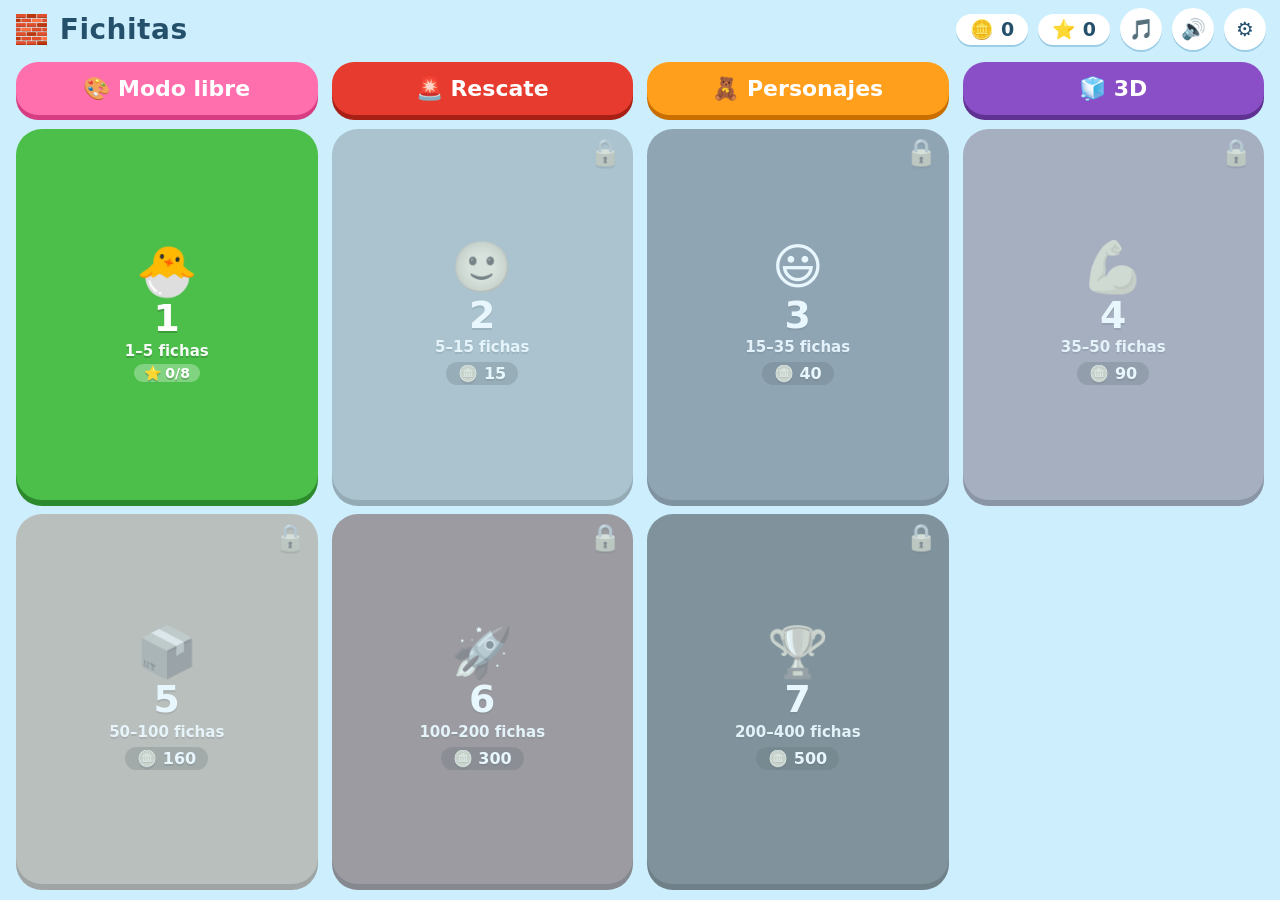
==== commit 288c87d6: "Minijuego Personajes: armar muñecos arrastrando cara, pelo, ropa, brazos, piernas y cosas Co-Authore" ====
--- a/index.html
+++ b/index.html
@@ -71,6 +71,7 @@
 .bagbox{position:absolute;border:3px solid #ff8a1f;border-radius:6px;box-shadow:0 0 0 2000px rgba(255,255,255,.45);pointer-events:none;z-index:9}
 #tray,#eShapes{flex:1;min-height:0;overflow:hidden;padding:10px;display:grid;gap:10px;grid-template-columns:1fr 1fr;grid-auto-rows:1fr}
 #eShapes{grid-template-columns:repeat(2,1fr);overflow-y:auto;grid-auto-rows:minmax(70px,1fr)}
+#eShapes .tile{touch-action:pan-y}
 .tile{position:relative;border:0;border-radius:16px;background:#f2f8fc;display:flex;align-items:center;justify-content:center;transition:box-shadow .2s,background .2s;min-height:0}
 .tile.sel{background:#fff8d6;box-shadow:0 0 0 4px #ffd84d}
 .cnt{position:absolute;right:8px;bottom:6px;font-size:16px;font-weight:900;color:#24506b;background:#fff;border-radius:999px;padding:1px 8px;box-shadow:0 1px 0 #cfe3ef;z-index:5}
@@ -90,7 +91,7 @@
 .diff .price{font-size:16px;font-weight:900;background:rgba(0,0,0,.25);border-radius:999px;padding:2px 12px;margin-top:2px}
 .diff.locked.can{filter:none;opacity:1;animation:canbuy 1.4s ease-in-out infinite}
 @keyframes canbuy{0%,100%{transform:scale(1)}50%{transform:scale(1.04)}}
-.toast{position:fixed;left:50%;top:18%;transform:translateX(-50%);z-index:96;background:#24506b;color:#fff;font-weight:900;font-size:22px;padding:12px 22px;border-radius:999px;box-shadow:0 4px 12px rgba(0,0,0,.25);animation:offok 2.6s ease forwards}
+.toast{pointer-events:none;position:fixed;left:50%;top:18%;transform:translateX(-50%);z-index:96;background:#24506b;color:#fff;font-weight:900;font-size:22px;padding:12px 22px;border-radius:999px;box-shadow:0 4px 12px rgba(0,0,0,.25);animation:offok 2.6s ease forwards}
 .tile.press{transform:scale(.9);transition:transform .08s}
 .tile{transition:transform .12s,box-shadow .2s,background .2s}
 .spark{position:fixed;z-index:55;width:9px;height:9px;border-radius:2px;pointer-events:none}
@@ -136,6 +137,12 @@
 .plate{background:#4cb54a;border-radius:6px;box-shadow:inset 0 -6px 0 #2f8f33}
 .grid{position:absolute;inset:0;pointer-events:none}
 .layer{position:absolute;inset:0}
+/* flechas que avisan que hay más fichas en la bandeja (iPhone/iPad vertical) */
+#eAside .more{position:absolute;top:50%;transform:translateY(-50%);z-index:5;width:38px;height:38px;border:0;border-radius:50%;background:#ffd84d;box-shadow:0 3px 0 #d4a900,0 4px 12px rgba(0,0,0,.2);font-size:20px;animation:morep 1.4s ease-in-out infinite}
+#moreR{right:-10px}#moreL{left:calc(32% - 14px)}
+@keyframes morep{50%{transform:translateY(-50%) scale(1.12)}}
+.lockinfo{background:#fff6d6;border-radius:18px;padding:10px 14px;font-weight:900;color:#7a5a00;font-size:18px;display:flex;flex-direction:column;gap:8px;align-items:center}
+.lockinfo button{border:0;border-radius:999px;background:#ffd84d;box-shadow:0 4px 0 #d4a900;font:inherit;font-size:20px;padding:8px 18px;color:#5a4200}
 /* ---------- fichas (proporciones reales: botón 8 mm, ladrillo 9,6 mm, placa 3,2 mm) ---------- */
 .pc{position:absolute}
 .bd{position:absolute;inset:0}
@@ -231,7 +238,10 @@
   aside{flex:0 0 36%;flex-direction:row}
   #modelBox{flex:0 0 34%}
   #eColors{flex:0 0 38%;max-height:none;align-self:stretch;grid-template-columns:repeat(3,1fr);align-content:start;overflow-y:auto}
-  #eShapes{grid-template-columns:repeat(3,1fr)}
+  /* en vertical la bandeja se desliza de lado, así arrastrar hacia arriba al tablero no se confunde con deslizar */
+  #eShapes{grid-auto-flow:column;grid-template-columns:none;grid-template-rows:repeat(3,1fr);grid-auto-rows:auto;grid-auto-columns:calc((100% - 20px)/3.35);overflow-x:auto;overflow-y:hidden;scroll-behavior:smooth}
+  #eAside{position:relative}#eColors{flex-basis:32%}
+  #eShapes .tile{touch-action:pan-x}
   #diffs{grid-template-columns:repeat(2,1fr);flex:none;grid-auto-rows:150px}
   #modes{display:grid;grid-template-columns:1fr 1fr;gap:10px}
   .mode{font-size:17px;padding:10px 8px}
@@ -246,6 +256,51 @@
   .cnt{font-size:11px;right:2px;bottom:2px;padding:0 4px}
   .pill{font-size:15px;padding:3px 10px}
   .wbtn{font-size:14px;padding:0 10px}
+  #editor header{gap:5px;padding:8px 8px}#editor header .rbtn{width:36px;height:36px;flex-basis:36px;font-size:17px}
+  #editor .wbtn .tx{display:none}#editor .wbtn{padding:0 9px;font-size:18px}
+  #game header{gap:5px;padding:8px 8px}#game header .rbtn{width:36px;height:36px;flex-basis:36px;font-size:17px}
+  #home header .rbtn{width:34px;height:34px;flex-basis:34px;font-size:16px}
+}
+/* ---------- Personajes (minijuego) ---------- */
+.mode.chars{background:#ff9f1c;color:#fff;box-shadow:0 5px 0 #c96f00}
+.chaside{gap:10px}
+#chTabs{flex:0 0 auto;display:grid;grid-template-columns:repeat(3,1fr);gap:8px;padding:10px}
+.chtab{border:0;border-radius:16px;background:#f2f8fc;font-size:28px;padding:6px 4px;display:flex;flex-direction:column;align-items:center;font-family:inherit;color:#24506b;box-shadow:0 3px 0 #d6e9f5}
+.chtab span{font-size:13px;font-weight:900}
+.chtab.on{background:#ffd84d;box-shadow:0 3px 0 #d4a900}
+#chOpts{flex:1;min-height:0;padding:10px;display:flex;flex-direction:column;gap:8px;overflow:hidden}
+#chSkins{display:flex;gap:8px;justify-content:center}
+.chsk{width:34px;height:34px;border-radius:50%;border:3px solid #fff;box-shadow:0 0 0 2px #c9dbe6}
+.chsk.on{box-shadow:0 0 0 4px #24506b}
+#chGrid{flex:1;min-height:0;display:grid;grid-template-columns:1fr 1fr;grid-auto-rows:1fr;gap:8px}
+.chopt{border:0;border-radius:16px;background:#f2f8fc;padding:4px;min-height:0;touch-action:none;display:flex;align-items:center;justify-content:center}
+.chopt svg{width:100%;height:100%;pointer-events:none}
+.chopt.on{background:#fff8d6;box-shadow:0 0 0 4px #ffd84d}
+.chopt:active{transform:scale(.94)}
+.chstage{display:flex;align-items:center;justify-content:center;background:linear-gradient(#ffe9c7,#fff6e6 74%,#ffd9a0 74%,#f6c27a)}
+.chstage.chover{box-shadow:0 0 0 6px #ffd84d,0 4px 0 #9ccde6}
+#chFig{height:96%;aspect-ratio:260/505;max-width:96%}
+#chFig svg{width:100%;height:100%;overflow:visible}
+#chFig .part{cursor:pointer;transform-box:fill-box;transform-origin:center}
+.chpop{animation:chpop .45s cubic-bezier(.3,1.6,.5,1) both}
+@keyframes chpop{0%{transform:scale(.4);opacity:0}100%{transform:scale(1);opacity:1}}
+.chghost{position:fixed;width:120px;height:120px;transform:translate(-50%,-75%);pointer-events:none;z-index:90;filter:drop-shadow(0 8px 10px rgba(0,0,0,.25))}
+.chghost svg{width:100%;height:100%}
+.chgal{position:relative}
+.chgal i{position:absolute;right:-4px;top:-4px;background:#e63b2e;color:#fff;font-style:normal;font-size:12px;font-weight:900;border-radius:999px;padding:0 5px}
+.chgal i:empty{display:none}
+#chGalOv .box{width:min(560px,94vw)}
+#chGalGrid{display:grid;grid-template-columns:repeat(auto-fill,minmax(110px,1fr));gap:10px;max-height:60vh;overflow-y:auto}
+.chg{position:relative}
+.chgl{width:100%;aspect-ratio:260/505;border:0;border-radius:16px;background:#fff6e6;padding:6px}
+.chgl svg{width:100%;height:100%}
+.chgx{position:absolute;top:4px;right:4px;width:28px;height:28px;border:0;border-radius:50%;background:#ffe3e0;color:#a82015;font-weight:900}
+@media (orientation:portrait){
+  .chaside{flex:0 0 40%}
+  #chTabs{grid-template-columns:repeat(2,1fr);flex:0 0 30%;align-content:start}
+  .chtab{font-size:22px;padding:4px}.chtab span{font-size:11px}
+  #chGrid{grid-template-columns:repeat(3,1fr)}
+  #chars header{gap:5px;padding:8px}#chars header .rbtn{width:36px;height:36px;flex-basis:36px;font-size:17px}
 }
 .offok{position:fixed;left:50%;bottom:22px;transform:translateX(-50%);z-index:95;background:#24506b;color:#fff;font-weight:800;font-size:17px;padding:10px 18px;border-radius:999px;box-shadow:0 4px 12px rgba(0,0,0,.25);animation:offok 4s ease forwards}
 @keyframes offok{0%{opacity:0;transform:translate(-50%,20px)}10%,85%{opacity:1;transform:translate(-50%,0)}100%{opacity:0}}
@@ -260,6 +315,7 @@
       <button class="mode cont hidden" id="cont"></button>
       <button class="mode free" id="goFree">🎨 Modo libre</button>
       <button class="mode rescue" id="goRescue">🚨 Rescate</button>
+      <button class="mode chars" id="goChars">🧸 Personajes</button>
       <a class="mode m3d hidden" id="go3d" href="3d/">🧊 3D</a>
       <button class="mode papa hidden" id="goPapa"></button>
     </div>
@@ -279,6 +335,18 @@
     <section class="stage" id="stage"><div class="wrap" id="boardWrap"><div class="board" id="board"></div><div class="plate" id="plate"></div></div></section>
   </main>
 </div>
+<!-- PERSONAJES (minijuego) -->
+<div id="chars" class="screen hidden">
+  <header><button class="rbtn" id="chBack" aria-label="Inicio">⬅️</button><span class="name">🧸 Personajes</span><span class="sp"></span>
+    <button class="rbtn mus" aria-label="Música">🎵</button><button class="rbtn" id="chRand" aria-label="Sorpresa">🎲</button>
+    <button class="rbtn" id="chSave" aria-label="Guardar">💾</button><button class="rbtn chgal" id="chGal" aria-label="Galería">🖼️<i id="chGalN"></i></button>
+    <button class="rbtn" id="chClear" aria-label="Empezar de nuevo">🗑️</button></header>
+  <main>
+    <aside class="chaside"><div id="chTabs" class="panel"></div><div id="chOpts" class="panel"></div></aside>
+    <section class="stage chstage" id="chStage"><div id="chFig"></div></section>
+  </main>
+</div>
+<div id="chGalOv" class="ov"><div class="box"><h3>🖼️ Mis personajes</h3><div id="chGalGrid"></div><button class="pbtn ghostb" id="chGalClose">Cerrar</button></div></div>
 <!-- EDITOR (modo libre / modo papá) -->
 <div id="editor" class="screen hidden">
   <header><button class="rbtn" id="eBack" aria-label="Inicio">⬅️</button><span class="name" id="eTitle"></span><span class="sp"></span>
@@ -287,17 +355,17 @@
     <button class="rbtn" id="eUndo" aria-label="Deshacer">↶</button>
     <button class="rbtn" id="eRm" aria-label="Quitar">🧽</button>
     <button class="rbtn" id="eClear" aria-label="Borrar todo">🗑️</button>
-    <button class="wbtn papaOnly" id="eImport">📥 Traer modo libre</button>
-    <button class="wbtn gold papaOnly" id="eSave">💾 Guardar</button></header>
+    <button class="wbtn papaOnly" id="eImport">📥<span class="tx"> Traer modo libre</span></button>
+    <button class="wbtn gold papaOnly" id="eSave">💾<span class="tx"> Guardar</span></button></header>
   <main>
-    <aside><div id="eColors" class="panel"></div><div id="eShapes" class="panel"></div></aside>
+    <aside id="eAside"><div id="eColors" class="panel"></div><div id="eShapes" class="panel"></div><button id="moreL" class="more hidden" aria-label="Ver fichas">👈</button><button id="moreR" class="more hidden" aria-label="Ver más fichas">👉</button></aside>
     <section class="stage" id="eStage"><div class="wrap" id="eWrap"><div class="board" id="eBoard"></div><div class="plate" id="ePlate"></div></div>
       <div id="arrows" class="hidden"><button data-mv="L">◀</button><button data-mv="U">▲</button><button data-mv="D">▼</button><button data-mv="R">▶</button><button data-mv="X" class="del">🗑️</button><button data-mv="OK" class="ok">✓</button></div></section>
   </main>
 </div>
 <!-- capas -->
 <div id="bag" class="ov"><button id="bagBtn"><span class="pk">📦</span><span class="n" id="bagN"></span><span class="s" id="bagS"></span></button></div>
-<div id="win" class="ov"><div class="box"><div class="star">⭐</div><h2>¡Lo lograste!</h2><div id="scoreLine"></div><div id="earn" class="earn"></div>
+<div id="win" class="ov"><div class="box"><div class="star">⭐</div><h2>¡Lo lograste!</h2><div id="scoreLine"></div><div id="earn" class="earn"></div><div id="lockInfo" class="lockinfo hidden"></div>
   <div class="btns"><button id="home2" aria-label="Modelos">🏠</button><button id="again" aria-label="Otra vez">↻</button><button id="next" aria-label="Siguiente">▶</button></div></div></div>
 <div id="buy" class="ov"><div class="box">
   <div style="font-size:64px;line-height:1">🔓</div><h3 id="buyT"></h3><div id="buyP" class="earn"></div>
@@ -774,7 +842,6 @@
   B.b(28,7,1,'a');B.b(29,7,2,'w');B.b(31,7,2,'a');B.b(33,7,2,'w');B.b(35,7,2,'a');B.b(37,7,1,'y');
   B.k('sI',30,10,'b');B.b(32,10,2,'a');B.k('sD',34,10,'b');B.k('rd',32,13,'r');B.k('rd',33,13,'a')}}
 ];
-
 function finishFigure(F){
   const steps=F.steps;
   F.rows=Math.max(...steps.map(s=>s.y+s.h))+1;
@@ -807,6 +874,7 @@
 function persist(){try{localStorage.setItem(KEY,JSON.stringify(save))}catch(e){}}
 
 // modelos creados por papá
+const escH=t=>String(t==null?'':t).replace(/[&<>"']/g,ch=>({'&':'&amp;','<':'&lt;','>':'&gt;','"':'&quot;',"'":'&#39;'}[ch]));
 function customFigure(c){
   const pcs=c.pieces.slice().sort((a,b)=>a.y-b.y||a.x-b.x);
   const minX=Math.min(...pcs.map(p=>p.x));
@@ -826,7 +894,7 @@
 
 // ================== SONIDO ==================
 let AC;
-function ac(){try{AC=AC||new(window.AudioContext||window.webkitAudioContext)();if(AC.state==='suspended')AC.resume()}catch(e){}return AC}
+function ac(){try{AC=AC||new(window.AudioContext||window.webkitAudioContext)();if(AC.state!=='running')AC.resume()}catch(e){}return AC}
 function tone(f,t0,d,type='triangle',v=.22){if(save.muted)return;const a=ac();if(!a)return;const t=a.currentTime+t0,o=a.createOscillator(),g=a.createGain();o.type=type;o.frequency.setValueAtTime(f,t);g.gain.setValueAtTime(0,t);g.gain.linearRampToValueAtTime(v,t+.01);g.gain.exponentialRampToValueAtTime(.001,t+d);o.connect(g).connect(a.destination);o.start(t);o.stop(t+d+.05)}
 let noiseBuf=null;
 function click(v=.35){const a=ac();if(!a||save.muted)return;try{
@@ -934,6 +1002,14 @@
   d.textContent=text;d.style.color=color||'#fff';host.appendChild(d);setTimeout(()=>d.remove(),1800)}
 const cap=t=>t.charAt(0).toUpperCase()+t.slice(1);
 
+// La voz siempre arranca activada al abrir el juego (se puede quitar en el panel, pero vuelve al abrir).
+save.noEnglish=false;
+// iPad/iPhone solo dejan hablar si la primera voz sale de un toque: al primer toque se "despierta" la voz en silencio.
+let voiceReady=false;
+function wakeVoice(){if(voiceReady)return;voiceReady=true;
+  try{const u=new SpeechSynthesisUtterance(' ');u.volume=0;u.lang='en-US';speechSynthesis.speak(u);pickVoice()}catch(e){}}
+document.addEventListener('pointerdown',wakeVoice,{capture:true});
+document.addEventListener('touchend',wakeVoice,{capture:true,once:true});
 // ================== DIBUJO DE FICHAS ==================
 function studAt(e,i,c,col,dk){
   const d=document.createElement('i');d.className='stud';
@@ -1030,7 +1106,7 @@
   $('#total').textContent='⭐ '+totalStars();$('#coins').textContent='🪙 '+(save.coins||0);
   const last=save.last?FIGS.findIndex(F=>F.id===save.last):-1,cont=$('#cont');
   if(last>=0&&progOf(FIGS[last])){const F=FIGS[last];
-    cont.innerHTML=`▶ Seguir ${F.emo} ${F.name} <span style="opacity:.7">${Math.round(progOf(F).placed/F.steps.length*100)}%</span>`;
+    cont.innerHTML=`▶ Seguir ${escH(F.emo)} ${escH(F.name)} <span style="opacity:.7">${Math.round(progOf(F).placed/F.steps.length*100)}%</span>`;
     cont.dataset.i=last;cont.classList.remove('hidden')}else cont.classList.add('hidden');
   const nc=FIGS.filter(F=>F.custom).length;
   $('#goPapa').classList.toggle('hidden',!nc);$('#goPapa').textContent=`👨 De papá (${nc})`;
@@ -1054,7 +1130,7 @@
 let buyLvl=0;
 $('#buyNo').addEventListener('click',()=>$('#buy').classList.remove('show'));
 $('#buyOk').addEventListener('click',()=>{const n=buyLvl;if(!canBuy(n))return;save.coins-=LEVEL_COST[n];save.lvlOwned.push(n);persist();
-  $('#buy').classList.remove('show');sFan();sCoin();say('Level '+n+' unlocked!');confetti();renderHome()});
+  $('#buy').classList.remove('show');sFan();sCoin();say('Level '+n+' unlocked!');confetti();renderHome();if($('#win').classList.contains('show'))updWinNext()});
 $('#cont').addEventListener('click',()=>{ac();sTap();openFig(+$('#cont').dataset.i)});
 try{if(window.top===window&&/^https?:$/.test(location.protocol))$('#go3d').classList.remove('hidden')}catch(e){}
 $('#goRescue').addEventListener('click',()=>{ac();sTap();curLvl='rescate';show('menu')});
@@ -1079,7 +1155,7 @@
   figs.forEach(([F,i])=>{
     const b=document.createElement('button');b.className='card'+(unlocked(i)?'':' locked');b.dataset.i=i;
     const s=save.stars[F.id]||0,pr=progOf(F);
-    b.innerHTML=`${pr?`<span class="prog">${Math.round(pr.placed/F.steps.length*100)}%</span>`:''}<div class="mini"><div></div></div><div class="foot">${F.emo} ${F.name} · 🧱 ${F.steps.length}${F.bags.length>1?' · 📦 '+F.bags.length:''}${s?' · ⭐ '+s:''}</div>`;
+    b.innerHTML=`${pr?`<span class="prog">${Math.round(pr.placed/F.steps.length*100)}%</span>`:''}<div class="mini"><div></div></div><div class="foot">${escH(F.emo)} ${escH(F.name)} · 🧱 ${F.steps.length}${F.bags.length>1?' · 📦 '+F.bags.length:''}${s?' · ⭐ '+s:''}</div>`;
     cards.appendChild(b)});
   L.appendChild(cards);
   L.querySelectorAll('.card').forEach(b=>{
@@ -1093,13 +1169,18 @@
 });
 
 // ================== NAVEGACIÓN ==================
-function show(name){screen=name;['home','menu','game','editor'].forEach(n=>$('#'+n).classList.toggle('hidden',n!==name));
-  requestAnimationFrame(()=>{if(name==='home')renderHome();else if(name==='menu')renderMenu();else if(name==='game'){render();checkBag()}else renderEditor()})}
+function show(name){screen=name;['home','menu','game','editor','chars'].forEach(n=>$('#'+n).classList.toggle('hidden',n!==name));
+  requestAnimationFrame(()=>{if(name==='home')renderHome();else if(name==='menu')renderMenu();else if(name==='game'){render();checkBag()}else if(name==='chars')renderChars();else renderEditor()})}
 function openFig(i){figIdx=i;const F=fig();curLvl=F.custom?'papa':F.set?F.set:F.lvl;save.last=F.id;
-  const pr=save.prog[F.id];st=(pr&&pr.v===5&&pr.placed<F.steps.length)?pr:newState();keep();busy=false;show('game')}
-function goModels(){$('#win').classList.remove('show');$('#bag').classList.remove('show');busy=false;show('menu')}
+  const pr=save.prog[F.id];st=(pr&&pr.v===5&&pr.placed<F.steps.length&&progOk(F,pr))?pr:newState();
+  clearTimeout(winT);clearTimeout(bagT);wrong=0;tray.classList.remove('wait');keep();busy=false;show('game')}
+const sigOf=F=>F.steps.length+':'+F.steps.map(key).join(',').length;
+function progOk(F,pr){if(pr.sig)return pr.sig===sigOf(F);
+  return (pr.order||[]).every(k=>sampleOf.call(null,k,F,pr))}
+let winT=0,bagT=0;
+function goModels(){clearTimeout(winT);clearTimeout(bagT);$('#win').classList.remove('show');$('#bag').classList.remove('show');busy=false;show('menu')}
 $('#homeBtn').addEventListener('pointerdown',()=>{ac();goModels()});
-$('#home2').addEventListener('pointerdown',()=>{ac();goModels()});
+$('#home2').addEventListener('click',()=>{ac();goModels()});
 
 // ================== JUEGO: estado y sobres ==================
 const board=$('#board'),plate=$('#plate'),stage=$('#stage'),tray=$('#tray'),model=$('#model'),wrap=$('#boardWrap');
@@ -1113,7 +1194,7 @@
   if(F.lvl>=4){const need=new Set(F.steps.map(key)),ks=['b1','b2','b3','p2','sI','qI','rd'],cs=Object.keys(COL).filter(c=>c!=='x');
     let guard=0;while(extra.length<(hasBags()?2:3)&&guard++<300){const p=P(ks[Math.random()*ks.length|0],cs[Math.random()*cs.length|0],0,0);
       if(!need.has(key(p))&&!extra.some(e=>key(e)===key(p)))extra.push(p)}}
-  st={v:5,fig:F.id,placed:0,extra,opened:-1,order:[],score:0,streak:0};
+  st={v:5,sig:sigOf(F),fig:F.id,placed:0,extra,opened:-1,order:[],score:0,streak:0};
   if(!hasBags())openBag(0,true);
   return st;
 }
@@ -1131,7 +1212,7 @@
   st.opened=b;newMini();
   if(!silent){keep();render()}
 }
-const sampleOf=k=>fig().steps.find(s=>key(s)===k)||st.extra.find(s=>key(s)===k);
+const sampleOf=(k,F,S)=>(F||fig()).steps.find(s=>key(s)===k)||((S||st).extra||[]).find(s=>key(s)===k);
 const isExtra=k=>st.extra.some(s=>key(s)===k);
 function remaining(k){if(isExtra(k))return 2;const F=fig(),end=st.miniEnd;let n=0;for(let i=st.placed;i<end;i++)if(key(F.steps[i])===k)n++;return n}
 function keep(){save.prog[st.fig]=st;persist()}
@@ -1196,7 +1277,8 @@
   tray.innerHTML='';
   if(st.opened<cb||done)return;
   if(st.miniEnd===undefined||st.placed>=st.miniEnd)newMini();
-  const nextK=key(F.steps[st.placed]);
+  let nextK=key(F.steps[st.placed]);
+  if(!st.order.includes(nextK)||st.order.some(k=>!sampleOf(k))){newMini();keep()}
   tray.style.gridTemplateRows='';tray.style.gridTemplateColumns='1fr';
   const tiles=st.order.map(k=>{const t=document.createElement('div');t.className='tile';t.dataset.k=k;tray.appendChild(t);return t});
   const t0=tiles[0];let uc=90;
@@ -1253,7 +1335,7 @@
     shakeBoard();
     busy=false;
     if(st.placed===N)celebrate();
-    else if(bagDone){busy=true;sBag();setTimeout(()=>{busy=false;render();checkBag()},700)}
+    else if(bagDone){busy=true;sBag();bagT=setTimeout(()=>{busy=false;if(screen==='game'){render();checkBag()}},700)}
   };
   const an=clone.animate([
     {transform:`translate(${dx}px,${dy}px) scale(${s0}) rotate(0deg)`,offset:0},
@@ -1264,7 +1346,17 @@
   an.onfinish=finish;setTimeout(finish,800);
 }
 function nextIdx(){const f=fig();const g=FIGS.map((F,i)=>[F,i]).filter(([F])=>f.set?F.set===f.set:(F.custom===f.custom&&!F.set&&(F.custom||F.lvl>=f.lvl)));
-  const pos=g.findIndex(([,i])=>i===figIdx);return pos>=0&&pos+1<g.length?g[pos+1][1]:-1}
+  const pos=g.findIndex(([,i])=>i===figIdx);if(pos<0)return -1;
+  for(let j=pos+1;j<g.length;j++)if(unlocked(g[j][1]))return g[j][1];   // nunca salta a un nivel sin pagar
+  return -1}
+// después de ganar: si lo que sigue está en un nivel cerrado, muestra cuánto cuesta y deja abrirlo con monedas
+function updWinNext(){const f=fig(),ni=nextIdx();$('#next').classList.toggle('hidden',ni<0);const L=$('#lockInfo');
+  const n=(!f.custom&&!f.set)?f.lvl+1:0;
+  if(ni>=0||!n||n>=LEVELS.length||lvlUnlocked(n)){L.classList.add('hidden');return}
+  const c=save.coins||0,cost=LEVEL_COST[n];
+  L.innerHTML=`<span>🔒 Nivel ${n} cuesta 🪙 ${cost}</span><span>Tienes 🪙 ${c}</span>`+(canBuy(n)?`<button id="winBuy">🔓 Abrir nivel ${n}</button>`:`<span style="font-size:15px">Te faltan 🪙 ${cost-c} — ¡arma más modelos!</span>`);
+  L.classList.remove('hidden');
+  const b=$('#winBuy');if(b)b.addEventListener('click',()=>{buyLvl=n;$('#buyT').textContent=`Abrir nivel ${n}`;$('#buyP').textContent=`🪙 ${cost}`;$('#buy').classList.add('show');sTap()})}
 function celebrate(){
   busy=true;const F=fig();
   const first=!(save.stars[F.id]>0),N0=F.steps.length,base=first?Math.max(3,N0):Math.max(1,Math.ceil(N0/3));
@@ -1281,8 +1373,8 @@
     if(F.anim==='launch'){const f=document.createElement('div');f.className='fx';const w=Math.min(F.cols*.35,3)*C;
       Object.assign(f.style,{width:w+'px',height:w*1.2+'px',left:(F.cols*C-w)/2+'px',top:F.rows*PL*C-.25*C+'px'});board.querySelector('.car').appendChild(f)}
     board.classList.add('go-'+F.anim)},400);
-  $('#next').classList.toggle('hidden',nextIdx()<0);
-  setTimeout(()=>{$('#stars').textContent='⭐ '+save.stars[F.id];$('#win').classList.add('show');sCoin()},3400);
+  updWinNext();
+  winT=setTimeout(()=>{if(screen!=='game'||fig()!==F)return;$('#stars').textContent='⭐ '+save.stars[F.id];$('#win').classList.add('show');sCoin()},3400);
 }
 function confetti(){
   const cols=['#e63b2e','#ffc92a','#7fd3f7','#ff8a1f','#4cb54a','#b06cf0'];
@@ -1309,6 +1401,10 @@
 const edPieces=()=>ed.mode==='free'?save.free:save.draft.pieces;
 function setPieces(a){if(ed.mode==='free')save.free=a;else save.draft.pieces=a;persist()}
 function openEditor(mode){ed.mode=mode;ed.sel=-1;ed.rm=false;ed.hist=[];ed.sure=false;edDims();if(!COL[ed.c])ed.c='r';if(!E_SHAPES.includes(ed.k))ed.k='b2';show('editor')}
+// flechas 👈 👉 de la bandeja: solo cuando hay fichas escondidas a un lado
+function updMore(){const sh=$('#eShapes'),h=sh.scrollWidth>sh.clientWidth+4;
+  $('#moreR').classList.toggle('hidden',!h||sh.scrollLeft+sh.clientWidth>=sh.scrollWidth-4);
+  $('#moreL').classList.toggle('hidden',!h||sh.scrollLeft<=4)}
 function renderEditor(){
   const papa=ed.mode==='papa';
   $('#eTitle').textContent=papa?(save.draft.id?'👨‍🔧 Editando: '+(save.custom.find(c=>c.id===save.draft.id)||{}).name:'👨‍🔧 Modelo nuevo'):'🎨 Modo libre';
@@ -1328,7 +1424,7 @@
   sh.querySelectorAll('.tile').forEach(b=>{const k=b.dataset.k,T=CAT[k],c=Math.min(uc*Math.min(1,4/T.w),uc,th*.8/(T.h*PL+.25),tw*.9/T.w);
     const s=P(k,pcCol(k,ed.c),0,0),pw=document.createElement('div');pw.className='pw';pw.style.width=T.w*c+'px';pw.style.height=T.h*c*PL+'px';
     const p=pieceEl(s,c);p.style.left='0';p.style.top='0';pw.appendChild(p);b.appendChild(pw)});
-  drawEditorBoard();
+  drawEditorBoard();requestAnimationFrame(updMore);
 }
 function drawEditorBoard(){
   const r=$('#eStage').getBoundingClientRect(),RS=E_ROWS*PL;
@@ -1414,25 +1510,31 @@
     if(save.mix.length>=12){const u=usedCols(),i=save.mix.findIndex(m=>!u.has(m.k));if(i<0){toast('Ya hay 12 colores mezclados en uso');return}save.mix.splice(i,1)}
     let n=0;while(save.mix.some(m=>m.k==='c'+n))n++;k='c'+n;save.mix.push({k,h});applyMix()}
   delete $('#mixPot').dataset.pick;persist();ed.c=k;ed.rm=false;$('#mixer').classList.remove('show');sFan();say('My color!');renderEditor()});
+document.addEventListener('pointercancel',()=>{
+  if(drag){if(drag.el)drag.el.remove();drag=null}
+  if(pmove){if(pmove.el)pmove.el.remove();pmove=null;drawEditorBoard()}
+  if(preview){preview.remove();preview=null}});
 let drag=null;
 $('#eShapes').addEventListener('pointerdown',ev=>{const b=ev.target.closest('.tile');if(!b)return;
   drag={k:b.dataset.k,x0:ev.clientX,y0:ev.clientY,moved:false,el:null};});
 document.addEventListener('pointermove',ev=>{if(!drag)return;
   if(!drag.moved&&Math.hypot(ev.clientX-drag.x0,ev.clientY-drag.y0)<10)return;
   if(!drag.moved){drag.moved=true;ac();ed.k=drag.k;ed.rm=false;
-    const s=P(drag.k,drag.pcCol(k,ed.c),0,0);drag.el=pieceEl(s,ed.C);drag.el.classList.add('dragging');document.body.appendChild(drag.el);
+    const s=P(drag.k,pcCol(drag.k,ed.c),0,0);drag.el=pieceEl(s,ed.C);drag.el.classList.add('dragging');document.body.appendChild(drag.el);
     drag.w=CAT[drag.k].w*ed.C;drag.h=CAT[drag.k].h*ed.C*PL}
   drag.el.style.left=(ev.clientX-drag.w/2)+'px';drag.el.style.top=(ev.clientY-drag.h-30)+'px';
   showPreview(drag.k,snapSpot(drag.k,ev.clientX,ev.clientY-30-drag.h/2));
 },{passive:true});
 document.addEventListener('pointerup',ev=>{if(!drag)return;const d=drag;drag=null;
-  if(!d.moved)return;
+  if(!d.moved){selShape(d.k);return}   // toque simple: elegir la ficha (no depender del click, que a veces se pierde)
   d.el.remove();const spot=snapSpot(d.k,ev.clientX,ev.clientY-30-d.h/2);showPreview(null,null);
   if(spot){placeAt(d.k,spot);const nm=(FIXCOL[d.k]?'':colName(ed.c)+' ')+enShape(d.k);say(cap(nm))}else sPop();
   renderEditor();
 });
-$('#eShapes').addEventListener('click',ev=>{const b=ev.target.closest('.tile');if(!b)return;if(ev.detail===0&&false)return;ac();sTap();ed.k=b.dataset.k;ed.rm=false;renderEditor();
-  const nm=(FIXCOL[ed.k]?'':colName(ed.c)+' ')+enShape(ed.k);say(cap(nm));word(cap(nm),FIXCOL[ed.k]?'#fff':COL[ed.c][0],$('#eStage'))});
+let lastSel=0;
+$('#eShapes').addEventListener('click',ev=>{const b=ev.target.closest('.tile');if(!b||Date.now()-lastSel<600)return;selShape(b.dataset.k)});
+function selShape(k){lastSel=Date.now();ac();sTap();ed.k=k;ed.rm=false;ed.sel=-1;renderEditor();
+  const nm=(FIXCOL[ed.k]?'':colName(ed.c)+' ')+enShape(ed.k);say(cap(nm));word(cap(nm),FIXCOL[ed.k]?'#fff':COL[ed.c][0],$('#eStage'))}
 $('#eStage').addEventListener('pointerdown',ev=>{
   ac();const B=$('#eBoard'),br=B.getBoundingClientRect(),c=ed.C,pcs=edPieces();
   if(ed.rm){
@@ -1510,10 +1612,13 @@
   let cur=save.custom.find(c=>c.id===save.draft.id);
   if(!cur){cur={id:'c'+Date.now()};save.custom.push(cur)}
   cur.name=name;cur.emo=sEmo;cur.pieces=JSON.parse(JSON.stringify(edPieces()));
-  delete save.prog[cur.id];save.draft={id:cur.id,pieces:cur.pieces.slice()};persist();rebuildFigs();
+  delete save.prog[cur.id];save.draft={id:cur.id,pieces:JSON.parse(JSON.stringify(cur.pieces))};persist();rebuildFigs();
   $('#saveDlg').classList.remove('show');sFan();renderEditor();
 });
 
+$('#eShapes').addEventListener('scroll',updMore,{passive:true});
+$('#moreR').addEventListener('click',()=>{ac();sTap();const sh=$('#eShapes');sh.scrollLeft+=sh.clientWidth*.9});
+$('#moreL').addEventListener('click',()=>{ac();sTap();const sh=$('#eShapes');sh.scrollLeft-=sh.clientWidth*.9});
 // ================== PANEL DE PAPÁS (clave: 1234) ==================
 const PARENT_CODE='1234';
 let pin='';
@@ -1522,7 +1627,7 @@
   $('#pEnglish').textContent=save.noEnglish?'🇺🇸 Activar inglés (palabras y voz)':'🇺🇸 Inglés activado — tocar para quitar';
   $('#pHaptic').textContent=save.noHaptic?'📳 Activar vibración':'📳 Vibración activada — tocar para quitar';
   $('#pUnlock').textContent=save.unlockAll?'🔒 Volver a bloquear niveles':'🔓 Desbloquear todo';
-  $('#pList').innerHTML=save.custom.map(c=>`<div class="crow"><span>${c.emo} ${c.name} · 🧱 ${c.pieces.length}</span><button data-ed="${c.id}">✏️</button><button data-del="${c.id}">🗑️</button></div>`).join('');
+  $('#pList').innerHTML=save.custom.map(c=>`<div class="crow"><span>${escH(c.emo)} ${escH(c.name)} · 🧱 ${c.pieces.length}</span><button data-ed="${c.id}">✏️</button><button data-del="${c.id}">🗑️</button></div>`).join('');
 }
 $('#pkeys').innerHTML=['1','2','3','4','5','6','7','8','9','⌫','0',''].map(k=>`<button data-k="${k}" ${k?'':'style="visibility:hidden"'}>${k}</button>`).join('');
 $('#gear').addEventListener('click',()=>{ac();pin='';$('#pcode').classList.remove('hidden');$('#popts').classList.add('hidden');
@@ -1567,18 +1672,171 @@
 $('#pRestore').addEventListener('change',async ev=>{
   const f=ev.target.files&&ev.target.files[0];if(!f)return;
   try{const d=JSON.parse(await f.text());if(d.app!=='fichitas'||!d.save)throw 0;
-    save=Object.assign({stars:{},prog:{},custom:[],free:[],draft:{id:null,pieces:[]}},d.save);persist();
+    const ns=Object.assign({stars:{},prog:{},custom:[],free:[],draft:{id:null,pieces:[]},mix:[],coins:0},d.save);
+    if(typeof ns.stars!=='object'||!Array.isArray(ns.custom))throw 0;
+    ns.mix=Array.isArray(ns.mix)?ns.mix:[];ns.free=Array.isArray(ns.free)?ns.free:[];ns.draft=ns.draft||{id:null,pieces:[]};
+    if(!Array.isArray(ns.lvlOwned)){ns.lvlOwned=[1];for(let n=2;n<8;n++)if(FIGURES.some(G=>!G.set&&(G.lvl===n-1||G.lvl===n)&&ns.stars[G.id]>0))ns.lvlOwned.push(n)}
+    save=ns;applyMix();persist();
     if(d.save3d)try{localStorage.setItem('fichitas3d',JSON.stringify(d.save3d))}catch(e){}
     rebuildFigs();renderHome();pRender();sFan();$('#pMsg').textContent='✅ Progreso recuperado ('+(d.fecha||'').slice(0,10)+')'}
   catch(e){$('#pMsg').textContent='⚠️ Ese archivo no es una copia de Fichitas'}
   ev.target.value='';
 });
+// =====================================================================
+//  PERSONAJES — minijuego: armar un muñequito arrastrando partes con el dedo
+//  (cabeza, pelo/sombrero, cuerpo/ropa, brazos, piernas y una cosa en la mano).
+//  Todo se dibuja en SVG (lienzo 240 x 430). Cada parte cae sola en su lugar (imán).
+// =====================================================================
+const SKINS=['#f6d2b5','#e8b08a','#c98a5e','#8d5a3b','#5c3a24'];
+const HAND_N={x:194,y:268},HAND_UP={x:206,y:142};
+const CH_TORSO='M64 292 L70 180 Q72 166 88 165 L152 165 Q168 166 170 180 L176 292 Z';
+const chEye=(x,y,r=7)=>`<circle cx="${x}" cy="${y}" r="${r}" fill="#222"/><circle cx="${x+2}" cy="${y-2}" r="${r*.3}" fill="#fff"/>`;
+const chHead=(c,inner)=>`<rect x="106" y="146" width="28" height="24" fill="${c}"/><rect x="65" y="48" width="110" height="104" rx="30" fill="${c}" stroke="rgba(0,0,0,.12)" stroke-width="2"/>${inner}`;
+const chCheeks='<circle cx="84" cy="116" r="8" fill="#ff8fa3" opacity=".55"/><circle cx="156" cy="116" r="8" fill="#ff8fa3" opacity=".55"/>';
+// ---------- catálogo de partes ----------
+const PARTS={
+  head:[
+    {id:'feliz',en:'Happy',c:null,draw:c=>chHead(c,chEye(98,95)+chEye(142,95)+chCheeks+'<path d="M95 118 Q120 142 145 118" stroke="#222" stroke-width="5" fill="none" stroke-linecap="round"/>')},
+    {id:'sorpresa',en:'Surprised',c:null,draw:c=>chHead(c,chEye(98,92,8)+chEye(142,92,8)+'<ellipse cx="120" cy="125" rx="9" ry="12" fill="#7a2a2a"/>')},
+    {id:'risa',en:'Laughing',c:null,draw:c=>chHead(c,'<path d="M88 96 Q98 84 108 96 M132 96 Q142 84 152 96" stroke="#222" stroke-width="5" fill="none" stroke-linecap="round"/>'+chCheeks+'<path d="M94 112 Q120 112 146 112 Q140 140 120 140 Q100 140 94 112 Z" fill="#7a2a2a"/><path d="M104 130 Q120 124 136 130 Q128 140 120 140 Q112 140 104 130Z" fill="#ff7a90"/>')},
+    {id:'dormido',en:'Sleepy',c:null,draw:c=>chHead(c,'<path d="M88 94 Q98 104 108 94 M132 94 Q142 104 152 94" stroke="#222" stroke-width="5" fill="none" stroke-linecap="round"/><path d="M110 122 Q120 130 130 122" stroke="#222" stroke-width="4" fill="none" stroke-linecap="round"/><text x="158" y="62" font-size="20" font-weight="900" fill="#5d86a0">z</text>')},
+    {id:'travieso',en:'Silly',c:null,draw:c=>chHead(c,chEye(98,95)+'<path d="M132 96 Q142 88 152 96" stroke="#222" stroke-width="5" fill="none" stroke-linecap="round"/>'+chCheeks+'<path d="M95 116 Q120 140 145 116" stroke="#222" stroke-width="5" fill="none" stroke-linecap="round"/><path d="M114 126 Q120 146 128 126" fill="#ff7a90" stroke="#d94a64" stroke-width="2"/>')},
+    {id:'robot',en:'Robot',c:'#b6bcc1',draw:c=>`<line x1="120" y1="48" x2="120" y2="22" stroke="#7d8489" stroke-width="5"/><circle cx="120" cy="18" r="8" fill="#e63b2e"/>`+chHead(c,'<rect x="84" y="82" width="26" height="22" rx="4" fill="#3fd0ff" stroke="#24506b" stroke-width="3"/><rect x="130" y="82" width="26" height="22" rx="4" fill="#3fd0ff" stroke="#24506b" stroke-width="3"/><rect x="92" y="118" width="56" height="18" rx="4" fill="#fff" stroke="#24506b" stroke-width="3"/><path d="M106 118 V136 M120 118 V136 M134 118 V136" stroke="#24506b" stroke-width="3"/>')},
+    {id:'gato',en:'Cat',c:'#f6a04d',draw:c=>`<path d="M68 70 L72 26 L104 52 Z M172 70 L168 26 L136 52 Z" fill="${c}" stroke="rgba(0,0,0,.12)" stroke-width="2"/><path d="M76 58 L78 38 L94 52 Z M164 58 L162 38 L146 52 Z" fill="#ffb3c1"/>`+chHead(c,'<ellipse cx="98" cy="94" rx="8" ry="10" fill="#3a9a3a"/><ellipse cx="142" cy="94" rx="8" ry="10" fill="#3a9a3a"/><ellipse cx="98" cy="94" rx="3" ry="8" fill="#111"/><ellipse cx="142" cy="94" rx="3" ry="8" fill="#111"/><path d="M114 112 L126 112 L120 120 Z" fill="#ff7a90"/><path d="M120 120 Q112 130 104 124 M120 120 Q128 130 136 124" stroke="#222" stroke-width="3" fill="none"/><path d="M70 112 L96 116 M70 124 L96 120 M170 112 L144 116 M170 124 L144 120" stroke="#222" stroke-width="2"/>')},
+    {id:'monstruo',en:'Monster',c:'#7cc75b',draw:c=>`<path d="M80 54 L86 30 L96 52 Z M144 52 L154 30 L160 54 Z" fill="#fff6c9" stroke="#c9b23a" stroke-width="2"/>`+chHead(c,'<circle cx="120" cy="92" r="20" fill="#fff"/><circle cx="124" cy="94" r="9" fill="#5b2a86"/><circle cx="127" cy="91" r="3" fill="#fff"/><path d="M92 122 Q120 146 148 122 Z" fill="#5a1e1e"/><path d="M100 124 L106 132 L112 126 L120 134 L128 126 L134 132 L140 124" fill="#fff"/>')}
+  ],
+  hat:[
+    {id:'corto',en:'Hair',draw:()=>'<path d="M62 94 Q58 38 120 36 Q182 38 178 94 Q172 66 150 62 Q120 76 90 62 Q70 66 62 94 Z" fill="#6b3e1f"/>'},
+    {id:'largo',en:'Long hair',draw:()=>'<path d="M58 160 L58 86 Q58 34 120 34 Q182 34 182 86 L182 160 Q166 140 166 96 Q150 66 120 70 Q90 66 74 96 Q74 140 58 160 Z" fill="#f2c94c"/>'},
+    {id:'coletas',en:'Pigtails',draw:()=>'<circle cx="50" cy="96" r="22" fill="#2b2b2b"/><circle cx="190" cy="96" r="22" fill="#2b2b2b"/><path d="M62 92 Q60 38 120 36 Q180 38 178 92 Q160 60 120 64 Q80 60 62 92 Z" fill="#2b2b2b"/><circle cx="64" cy="82" r="7" fill="#ff6fae"/><circle cx="176" cy="82" r="7" fill="#ff6fae"/>'},
+    {id:'gorra',en:'Cap',draw:()=>'<path d="M62 82 Q62 30 120 30 Q178 30 178 82 Z" fill="#e63b2e"/><ellipse cx="154" cy="82" rx="50" ry="10" fill="#a82015"/><circle cx="120" cy="30" r="6" fill="#a82015"/>'},
+    {id:'corona',en:'Crown',draw:()=>'<path d="M72 64 L72 22 L92 42 L106 14 L120 40 L134 14 L148 42 L168 22 L168 64 Z" fill="#ffd84d" stroke="#c99a00" stroke-width="3"/><circle cx="96" cy="54" r="5" fill="#e63b2e"/><circle cx="120" cy="52" r="6" fill="#2f6fdb"/><circle cx="144" cy="54" r="5" fill="#4cb54a"/>'},
+    {id:'bombero',en:'Helmet',draw:()=>'<ellipse cx="120" cy="74" rx="76" ry="13" fill="#a82015"/><path d="M66 76 Q66 22 120 22 Q174 22 174 76 Z" fill="#e63b2e"/><path d="M120 24 V74" stroke="#a82015" stroke-width="6"/><circle cx="120" cy="52" r="11" fill="#ffd84d" stroke="#c99a00" stroke-width="2"/>'},
+    {id:'chef',en:'Chef hat',draw:()=>'<circle cx="90" cy="38" r="24" fill="#fff" stroke="#d6dade" stroke-width="2"/><circle cx="150" cy="38" r="24" fill="#fff" stroke="#d6dade" stroke-width="2"/><circle cx="120" cy="26" r="28" fill="#fff" stroke="#d6dade" stroke-width="2"/><rect x="76" y="44" width="88" height="26" rx="6" fill="#fff" stroke="#d6dade" stroke-width="2"/>'},
+    {id:'astronauta',en:'Space helmet',draw:()=>'<circle cx="120" cy="100" r="80" fill="rgba(170,215,255,.28)" stroke="#e8edf1" stroke-width="9"/><path d="M76 64 Q92 40 120 36" stroke="#fff" stroke-width="7" fill="none" stroke-linecap="round" opacity=".8"/>'}
+  ],
+  body:[
+    {id:'estrella',en:'Red shirt',draw:()=>`<path d="${CH_TORSO}" fill="#e63b2e"/><path d="M120 200 L128 222 L151 222 L132 236 L139 258 L120 244 L101 258 L108 236 L89 222 L112 222 Z" fill="#ffd84d"/>`},
+    {id:'rayas',en:'Striped shirt',draw:()=>`<defs><clipPath id="CHC"><path d="${CH_TORSO}"/></clipPath></defs><path d="${CH_TORSO}" fill="#2f6fdb"/><g clip-path="url(#CHC)" fill="#fff"><rect x="60" y="190" width="120" height="13"/><rect x="60" y="220" width="120" height="13"/><rect x="60" y="250" width="120" height="13"/></g>`},
+    {id:'vestido',en:'Dress',draw:()=>'<path d="M54 312 L74 178 Q76 166 90 165 L150 165 Q164 166 166 178 L186 312 Z" fill="#ff6fae"/><circle cx="96" cy="230" r="6" fill="#fff"/><circle cx="140" cy="214" r="6" fill="#fff"/><circle cx="120" cy="270" r="6" fill="#fff"/><circle cx="82" cy="290" r="6" fill="#fff"/><circle cx="158" cy="282" r="6" fill="#fff"/><path d="M88 165 Q120 190 152 165" stroke="#d63d82" stroke-width="5" fill="none"/>'},
+    {id:'heroe',en:'Superhero',draw:()=>`<path d="M80 170 L40 340 L200 340 L160 170 Z" fill="#e63b2e"/><path d="${CH_TORSO}" fill="#2f6fdb"/><circle cx="120" cy="218" r="24" fill="#ffd84d"/><path d="M124 200 L108 222 L120 222 L114 238 L132 214 L120 214 Z" fill="#e63b2e"/><rect x="66" y="270" width="108" height="12" fill="#ffd84d"/>`},
+    {id:'bombero',en:'Firefighter',draw:()=>`<path d="${CH_TORSO}" fill="#e0a526"/><rect x="66" y="226" width="108" height="10" fill="#c9ccce"/><rect x="66" y="260" width="110" height="10" fill="#c9ccce"/><path d="M120 166 V292" stroke="#7a5a10" stroke-width="4"/><circle cx="110" cy="196" r="4" fill="#7a5a10"/><circle cx="110" cy="248" r="4" fill="#7a5a10"/>`},
+    {id:'doctor',en:'Doctor',draw:()=>`<path d="${CH_TORSO}" fill="#fff" stroke="#d6dade" stroke-width="3"/><path d="M104 166 L120 200 L136 166 Z" fill="#9fd8f2"/><path d="M104 166 L112 230 M136 166 L128 230" stroke="#c9ccce" stroke-width="4"/><rect x="138" y="214" width="26" height="26" rx="4" fill="#fff" stroke="#d6dade" stroke-width="2"/><path d="M151 219 V235 M143 227 H159" stroke="#e63b2e" stroke-width="5"/>`},
+    {id:'astronauta',en:'Space suit',draw:()=>`<path d="${CH_TORSO}" fill="#f4f4f4" stroke="#c9ccce" stroke-width="3"/><rect x="94" y="196" width="52" height="40" rx="6" fill="#7d8489"/><circle cx="108" cy="212" r="6" fill="#e63b2e"/><circle cx="124" cy="212" r="6" fill="#ffd84d"/><circle cx="138" cy="224" r="5" fill="#4cb54a"/><rect x="104" y="224" width="22" height="6" rx="3" fill="#3fd0ff"/>`},
+    {id:'overol',en:'Overalls',draw:()=>`<path d="${CH_TORSO}" fill="#ffd84d"/><rect x="88" y="206" width="64" height="86" rx="6" fill="#3a6fb5"/><path d="M92 210 L80 168 M148 210 L160 168" stroke="#3a6fb5" stroke-width="10" stroke-linecap="round"/><circle cx="96" cy="216" r="5" fill="#ffd84d"/><circle cx="144" cy="216" r="5" fill="#ffd84d"/><rect x="104" y="236" width="32" height="22" rx="4" fill="#2d5a96"/>`}
+  ],
+  arms:[
+    {id:'rojo',en:'Red arms',col:'#e63b2e'},{id:'azul',en:'Blue arms',col:'#2f6fdb'},{id:'verde',en:'Green arms',col:'#4cb54a'},
+    {id:'amarillo',en:'Yellow arms',col:'#fac80a'},{id:'saludo',en:'Waving',col:'#ff8a1f',up:true},{id:'robot',en:'Robot arms',col:'#9aa1a6',robot:true}
+  ],
+  legs:[
+    {id:'azul',en:'Blue pants',draw:s=>'<rect x="78" y="286" width="40" height="112" rx="8" fill="#2f6fdb"/><rect x="122" y="286" width="40" height="112" rx="8" fill="#2f6fdb"/><rect x="78" y="286" width="84" height="22" rx="6" fill="#2f6fdb"/>'+chShoes('#272a2d')},
+    {id:'cafe',en:'Brown pants',draw:s=>'<rect x="78" y="286" width="40" height="112" rx="8" fill="#7c4e2a"/><rect x="122" y="286" width="40" height="112" rx="8" fill="#7c4e2a"/><rect x="78" y="286" width="84" height="22" rx="6" fill="#7c4e2a"/>'+chShoes('#e63b2e')},
+    {id:'shorts',en:'Shorts',draw:s=>`<rect x="84" y="320" width="28" height="80" fill="${s}"/><rect x="128" y="320" width="28" height="80" fill="${s}"/><path d="M76 286 H164 L166 334 H124 L120 312 L116 334 H74 Z" fill="#4cb54a"/>`+chShoes('#2f6fdb')},
+    {id:'falda',en:'Skirt',draw:s=>`<rect x="86" y="320" width="26" height="80" fill="${s}"/><rect x="128" y="320" width="26" height="80" fill="${s}"/><path d="M80 286 H160 L176 340 H64 Z" fill="#8a4fc7"/><path d="M72 330 H168" stroke="#b07fe8" stroke-width="5"/>`+chShoes('#ff6fae')},
+    {id:'botas',en:'Rain boots',draw:s=>'<rect x="78" y="286" width="40" height="80" rx="8" fill="#3a6fb5"/><rect x="122" y="286" width="40" height="80" rx="8" fill="#3a6fb5"/><rect x="78" y="286" width="84" height="22" rx="6" fill="#3a6fb5"/><path d="M76 356 H120 V398 Q120 410 108 410 H70 Q66 410 66 402 Q66 392 76 390 Z M124 356 H168 V390 Q178 392 178 402 Q178 410 172 410 H136 Q124 410 124 398 Z" fill="#ffd84d" stroke="#c99a00" stroke-width="2"/>'},
+    {id:'robot',en:'Robot legs',draw:s=>'<rect x="84" y="286" width="30" height="110" rx="4" fill="#9aa1a6"/><rect x="126" y="286" width="30" height="110" rx="4" fill="#9aa1a6"/><circle cx="99" cy="340" r="9" fill="#6f7478"/><circle cx="141" cy="340" r="9" fill="#6f7478"/><rect x="74" y="392" width="46" height="18" rx="4" fill="#6f7478"/><rect x="120" y="392" width="46" height="18" rx="4" fill="#6f7478"/>'}
+  ],
+  acc:[
+    {id:'globo',en:'Balloon',draw:(h)=>`<path d="M${h.x} ${h.y} Q${h.x+30} ${h.y-70} ${h.x+14} ${h.y-120}" stroke="#555" stroke-width="2" fill="none"/><ellipse cx="${h.x+14}" cy="${h.y-150}" rx="26" ry="32" fill="#e63b2e"/><ellipse cx="${h.x+5}" cy="${h.y-160}" rx="7" ry="10" fill="#fff" opacity=".5"/>`},
+    {id:'varita',en:'Magic wand',draw:(h)=>`<path d="M${h.x} ${h.y} L${h.x+26} ${h.y-70}" stroke="#5c3a1f" stroke-width="6" stroke-linecap="round"/><path transform="translate(${h.x+28} ${h.y-82})" d="M0 -20 L6 -6 L21 -6 L9 3 L13 18 L0 9 L-13 18 L-9 3 L-21 -6 L-6 -6 Z" fill="#ffd84d" stroke="#c99a00" stroke-width="2"/>`},
+    {id:'flor',en:'Flower',draw:(h)=>`<path d="M${h.x} ${h.y+6} Q${h.x+6} ${h.y-30} ${h.x+4} ${h.y-60}" stroke="#2d9a3a" stroke-width="5" fill="none"/><g transform="translate(${h.x+4} ${h.y-70})"><circle cx="0" cy="-14" r="10" fill="#ff6fae"/><circle cx="13" cy="-4" r="10" fill="#ff6fae"/><circle cx="8" cy="12" r="10" fill="#ff6fae"/><circle cx="-8" cy="12" r="10" fill="#ff6fae"/><circle cx="-13" cy="-4" r="10" fill="#ff6fae"/><circle r="8" fill="#ffd84d"/></g>`},
+    {id:'helado',en:'Ice cream',draw:(h)=>`<path d="M${h.x-14} ${h.y-30} L${h.x+14} ${h.y-30} L${h.x} ${h.y+8} Z" fill="#e4b46c" stroke="#b07b30" stroke-width="2"/><circle cx="${h.x}" cy="${h.y-40}" r="16" fill="#ff9ec4"/><circle cx="${h.x}" cy="${h.y-62}" r="14" fill="#9ce0c0"/><circle cx="${h.x+2}" cy="${h.y-80}" r="5" fill="#e63b2e"/>`},
+    {id:'bandera',en:'Flag',draw:(h)=>`<path d="M${h.x} ${h.y+10} V${h.y-110}" stroke="#7d8489" stroke-width="5" stroke-linecap="round"/><path d="M${h.x+2} ${h.y-108} L${h.x+52} ${h.y-90} L${h.x+2} ${h.y-72} Z" fill="#4cb54a"/>`},
+    {id:'pelota',en:'Ball',draw:(h)=>`<circle cx="${h.x+6}" cy="${h.y-18}" r="24" fill="#fff" stroke="#e63b2e" stroke-width="3"/><path d="M${h.x-18} ${h.y-18} Q${h.x+6} ${h.y-4} ${h.x+30} ${h.y-18}" stroke="#2f6fdb" stroke-width="5" fill="none"/><path d="M${h.x+6} ${h.y-42} Q${h.x-6} ${h.y-18} ${h.x+6} ${h.y+6}" stroke="#ffd84d" stroke-width="5" fill="none"/>`}
+  ]
+};
+function chShoes(c){return `<ellipse cx="96" cy="402" rx="24" ry="10" fill="${c}"/><ellipse cx="144" cy="402" rx="24" ry="10" fill="${c}"/>`}
+function chArms(o,hand){
+  const one=(right,up)=>{const x=right?174:40,rot=right?(up?-150:-8):8,px=right?174:66;
+    const sleeve=`<rect x="${x}" y="170" width="26" height="70" rx="13" fill="${o.col}"/>`;
+    const fore=o.robot?`<rect x="${x+4}" y="232" width="18" height="28" fill="#7d8489"/><circle cx="${x+13}" cy="236" r="7" fill="#6f7478"/><path d="M${x+3} 262 h20 l-4 14 h-12 Z" fill="#6f7478"/>`
+      :`<circle cx="${x+13}" cy="252" r="14" fill="${hand}"/>`;
+    return `<g transform="rotate(${rot} ${px} 172)">${sleeve}${fore}</g>`};
+  return one(false,false)+one(true,!!o.up);
+}
+const CH_SLOTS=['legs','body','arms','head','hat','acc'];
+const CH_TABS=[['head','🙂','Cara'],['hat','🎩','Pelo'],['body','👕','Ropa'],['arms','💪','Brazos'],['legs','👖','Piernas'],['acc','🎈','Cosas']];
+const CH_VIEW={head:'40 10 160 170',hat:'30 0 180 190',body:'30 155 180 190',arms:'25 150 190 140',legs:'55 280 130 135',acc:'70 10 120 200'};
+const chFind=(slot,id)=>PARTS[slot].find(p=>p.id===id);
+function chSkin(ch){const h=ch.head&&chFind('head',ch.head);return h&&h.c?h.c:SKINS[ch.skin||0]}
+// dibuja el personaje completo (o una sola parte para la bandeja)
+function chSVG(ch,opts={}){
+  const skin=chSkin(ch),hand=(ch.arms&&chFind('arms',ch.arms)&&chFind('arms',ch.arms).up)?HAND_UP:HAND_N;let g='';
+  if(opts.template){g+='<g class="tpl" fill="none" stroke="#9ccde6" stroke-width="4" stroke-dasharray="10 8">';
+    if(!ch.head)g+='<rect x="65" y="48" width="110" height="104" rx="30"/>';
+    if(!ch.body)g+=`<path d="${CH_TORSO}"/>`;
+    if(!ch.legs)g+='<rect x="78" y="290" width="40" height="110" rx="8"/><rect x="122" y="290" width="40" height="110" rx="8"/>';
+    if(!ch.arms)g+='<rect x="40" y="172" width="26" height="92" rx="13" transform="rotate(8 66 172)"/><rect x="174" y="172" width="26" height="92" rx="13" transform="rotate(-8 174 172)"/>';
+    g+='</g>'}
+  for(const s of (opts.only?[opts.only]:CH_SLOTS)){const id=ch[s];if(!id)continue;const p=chFind(s,id);if(!p)continue;
+    let inner=s==='arms'?chArms(p,skin):s==='head'?p.draw(p.c||skin):s==='legs'?p.draw(skin):s==='acc'?p.draw(opts.only?{x:120,y:190}:hand):p.draw();
+    g+=`<g class="part" data-slot="${s}">${inner}</g>`}
+  const vb=opts.only?CH_VIEW[opts.only]:'-10 -75 260 505';   // espacio arriba para el globo
+  return `<svg viewBox="${vb}" xmlns="http://www.w3.org/2000/svg">${g}</svg>`;
+}
+// ---------- pantalla ----------
+let chTab='head',chDrag=null,chSure=false;
+function chCur(){if(!save.char)save.char={skin:0};return save.char}
+function renderChars(){
+  const ch=chCur();
+  $('#chFig').innerHTML=chSVG(ch,{template:true});
+  $('#chTabs').innerHTML=CH_TABS.map(([s,e,n])=>`<button class="chtab${s===chTab?' on':''}" data-t="${s}">${e}<span>${n}</span></button>`).join('');
+  const sk=chTab==='head'?`<div id="chSkins">${SKINS.map((c,i)=>`<button class="chsk${(ch.skin||0)===i?' on':''}" data-sk="${i}" style="background:${c}"></button>`).join('')}</div>`:'';
+  $('#chOpts').innerHTML=sk+'<div id="chGrid">'+PARTS[chTab].map(p=>`<button class="chopt${ch[chTab]===p.id?' on':''}" data-id="${p.id}">${chSVG(Object.assign({},ch,{[chTab]:p.id}),{only:chTab})}</button>`).join('')+'</div>';
+  $('#chClear').textContent=chSure?'❓':'🗑️';
+  $('#chGalN').textContent=(save.chars||[]).length||'';
+}
+function chPlace(slot,id,from){
+  const ch=chCur(),was=!!(ch.head&&ch.body&&ch.legs);ch[slot]=id;persist();renderChars();sSnap();buzz(12);
+  const g=$('#chFig').querySelector(`.part[data-slot="${slot}"]`);
+  if(g){g.classList.add('chpop');const r=g.getBoundingClientRect();sparks(r.left+r.width/2,r.top+r.height/2,'#ffd84d',10)}
+  const p=chFind(slot,id);say(p.en);word(p.en,'#fff',$('#chStage'));
+  if(!was&&ch.head&&ch.body&&ch.legs)setTimeout(()=>{confetti();sFan();say('You made a friend!',true)},450);
+}
+$('#goChars').addEventListener('click',()=>{ac();sTap();chSure=false;show('chars')});
+$('#chBack').addEventListener('pointerdown',()=>{ac();show('home')});
+$('#chTabs').addEventListener('click',e=>{const b=e.target.closest('.chtab');if(!b)return;ac();sTap();chTab=b.dataset.t;renderChars();
+  const t=CH_TABS.find(x=>x[0]===chTab);say(PARTS[chTab][0]&&{head:'Faces',hat:'Hats',body:'Clothes',arms:'Arms',legs:'Legs',acc:'Toys'}[chTab])});
+$('#chOpts').addEventListener('click',e=>{const k=e.target.closest('.chsk');if(!k)return;ac();chCur().skin=+k.dataset.sk;persist();sTap();renderChars()});
+// arrastrar una parte desde la bandeja (tocar también la pone)
+$('#chOpts').addEventListener('pointerdown',e=>{const b=e.target.closest('.chopt');if(!b)return;ac();
+  chDrag={id:b.dataset.id,slot:chTab,x0:e.clientX,y0:e.clientY,moved:false,el:null,src:b}});
+document.addEventListener('pointermove',e=>{if(!chDrag)return;
+  if(!chDrag.moved&&Math.hypot(e.clientX-chDrag.x0,e.clientY-chDrag.y0)<10)return;
+  if(!chDrag.moved){chDrag.moved=true;const d=document.createElement('div');d.className='chghost';d.innerHTML=chDrag.src.innerHTML;document.body.appendChild(d);chDrag.el=d;sTap()}
+  chDrag.el.style.left=e.clientX+'px';chDrag.el.style.top=e.clientY+'px';
+  const r=$('#chStage').getBoundingClientRect(),inS=e.clientX>r.left&&e.clientX<r.right&&e.clientY>r.top&&e.clientY<r.bottom;
+  $('#chStage').classList.toggle('chover',inS)},{passive:true});
+document.addEventListener('pointerup',e=>{if(!chDrag)return;const d=chDrag;chDrag=null;$('#chStage').classList.remove('chover');
+  if(!d.moved){chPlace(d.slot,d.id);return}
+  d.el.remove();const r=$('#chStage').getBoundingClientRect();
+  if(e.clientX>r.left&&e.clientX<r.right&&e.clientY>r.top&&e.clientY<r.bottom)chPlace(d.slot,d.id);else sPop()});
+document.addEventListener('pointercancel',()=>{if(chDrag){if(chDrag.el)chDrag.el.remove();chDrag=null;$('#chStage').classList.remove('chover')}});
+// tocar una parte del muñeco la cambia por la siguiente
+$('#chFig').addEventListener('click',e=>{const g=e.target.closest('.part');if(!g)return;ac();const s=g.dataset.slot,L=PARTS[s],ch=chCur();
+  const i=L.findIndex(p=>p.id===ch[s]);chTab=s;chPlace(s,L[(i+1)%L.length].id)});
+$('#chRand').addEventListener('click',()=>{ac();const ch=chCur();for(const s of CH_SLOTS)ch[s]=PARTS[s][Math.random()*PARTS[s].length|0].id;
+  if(Math.random()<.25)ch.acc=null;ch.skin=Math.random()*SKINS.length|0;persist();renderChars();sFan();
+  $('#chFig').querySelectorAll('.part').forEach((g,i)=>{g.style.animationDelay=i*60+'ms';g.classList.add('chpop')});say('Surprise!')});
+$('#chClear').addEventListener('click',()=>{ac();if(!chSure){chSure=true;renderChars();setTimeout(()=>{chSure=false;if(screen==='chars')renderChars()},2500);return}
+  chSure=false;save.char={skin:chCur().skin||0};persist();sPop();renderChars()});
+// galería: guardar y volver a cargar muñecos
+$('#chSave').addEventListener('click',()=>{ac();const ch=chCur();if(!ch.head&&!ch.body&&!ch.legs){sPop();toast('Primero arma tu personaje');return}
+  save.chars=save.chars||[];save.chars.unshift(JSON.parse(JSON.stringify(ch)));if(save.chars.length>12)save.chars.length=12;persist();sCoin();say('Saved!');toast('💾 Guardado en la galería');renderChars()});
+$('#chGal').addEventListener('click',()=>{ac();sTap();chGallery()});
+function chGallery(){const L=save.chars||[];
+  $('#chGalGrid').innerHTML=L.length?L.map((c,i)=>`<div class="chg"><button class="chgl" data-i="${i}">${chSVG(c)}</button><button class="chgx" data-x="${i}">✕</button></div>`).join(''):'<p style="font-weight:800;color:#5d86a0">Todavía no hay personajes guardados.</p>';
+  $('#chGalOv').classList.add('show')}
+$('#chGalGrid').addEventListener('click',e=>{const x=e.target.closest('.chgx');if(x){save.chars.splice(+x.dataset.x,1);persist();sPop();chGallery();renderChars();return}
+  const b=e.target.closest('.chgl');if(!b)return;save.char=JSON.parse(JSON.stringify(save.chars[+b.dataset.i]));persist();$('#chGalOv').classList.remove('show');sFan();renderChars()});
+$('#chGalClose').addEventListener('click',()=>$('#chGalOv').classList.remove('show'));
 // pide al aparato no borrar los datos del juego
 try{if(navigator.storage&&navigator.storage.persist)navigator.storage.persist()}catch(e){}
 if(location.hash==='#desbloquear'){save.unlockAll=true;persist()}
 
 let rt;window.addEventListener('resize',()=>{clearTimeout(rt);rt=setTimeout(()=>{if(busy&&!$('#bag').classList.contains('show'))return;
-  screen==='home'?renderHome():screen==='menu'?renderMenu():screen==='game'?render():renderEditor()},120)});
+  screen==='home'?renderHome():screen==='menu'?renderMenu():screen==='game'?render():screen==='chars'?renderChars():renderEditor()},120)});
 updSnd();updMus();
 show('home');
 // sin internet: guarda el juego en el aparato y avisa una vez cuando quedó listo
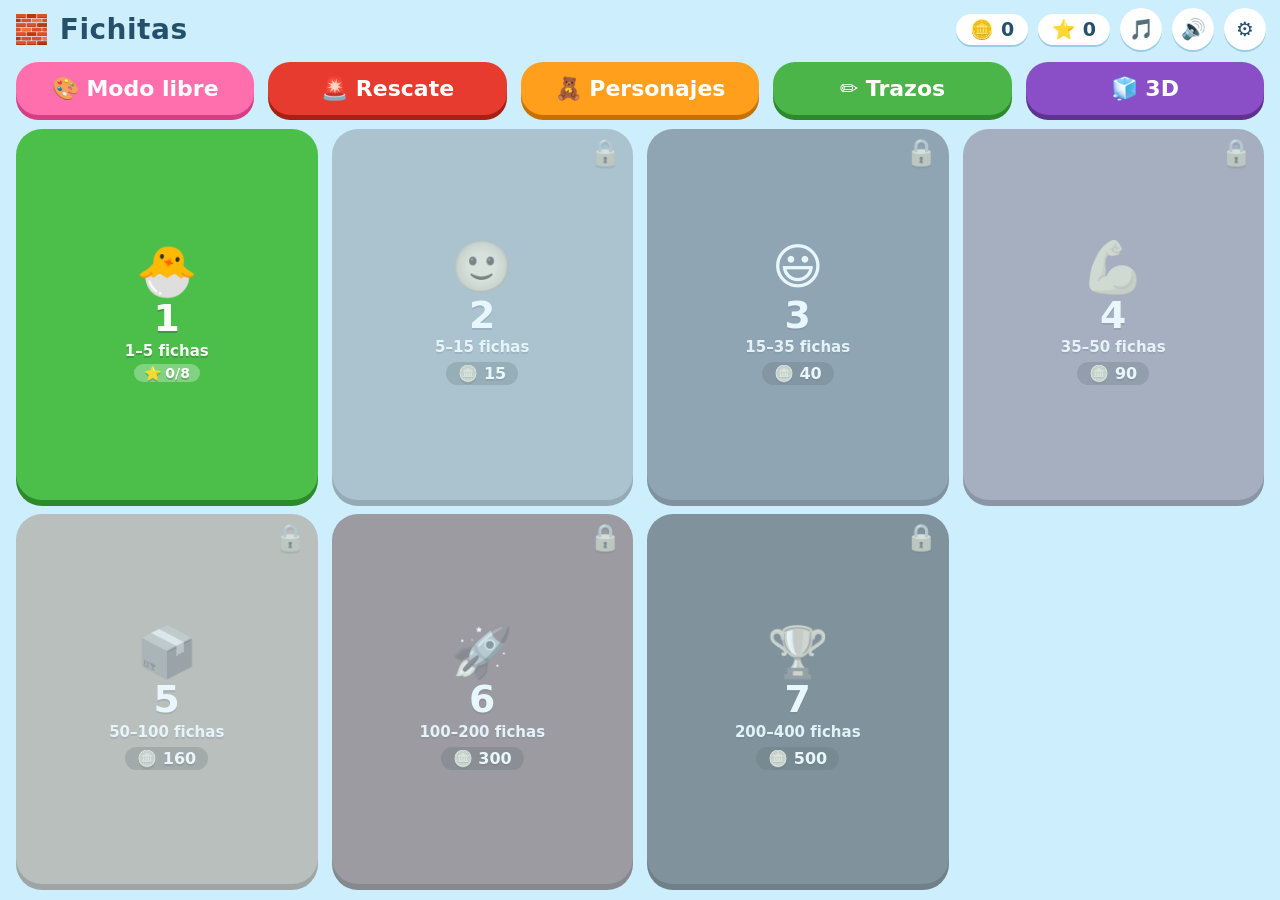
==== commit 060dbaea: "Trazos: seguir líneas como en el libro con dedo o Apple Pencil, aviso de presión excesiva y hoja par" ====
--- a/index.html
+++ b/index.html
@@ -264,13 +264,13 @@
 /* ---------- Personajes (minijuego) ---------- */
 .mode.chars{background:#ff9f1c;color:#fff;box-shadow:0 5px 0 #c96f00}
 .chaside{gap:10px}
-#chTabs{flex:0 0 auto;display:grid;grid-template-columns:repeat(3,1fr);gap:8px;padding:10px}
-.chtab{border:0;border-radius:16px;background:#f2f8fc;font-size:28px;padding:6px 4px;display:flex;flex-direction:column;align-items:center;font-family:inherit;color:#24506b;box-shadow:0 3px 0 #d6e9f5}
-.chtab span{font-size:13px;font-weight:900}
+#chTabs{flex:0 0 auto;display:grid;grid-template-columns:repeat(4,1fr);gap:6px;padding:8px}
+.chtab{border:0;border-radius:14px;background:#f2f8fc;font-size:24px;padding:6px 4px;display:flex;flex-direction:column;align-items:center;font-family:inherit;color:#24506b;box-shadow:0 3px 0 #d6e9f5}
+.chtab span{font-size:11px;font-weight:900}
 .chtab.on{background:#ffd84d;box-shadow:0 3px 0 #d4a900}
 #chOpts{flex:1;min-height:0;padding:10px;display:flex;flex-direction:column;gap:8px;overflow:hidden}
-#chSkins{display:flex;gap:8px;justify-content:center}
-.chsk{width:34px;height:34px;border-radius:50%;border:3px solid #fff;box-shadow:0 0 0 2px #c9dbe6}
+#chSkins{display:flex;flex-wrap:wrap;gap:6px;justify-content:center}
+.chsk{width:28px;height:28px;border-radius:50%;border:3px solid #fff;box-shadow:0 0 0 2px #c9dbe6}
 .chsk.on{box-shadow:0 0 0 4px #24506b}
 #chGrid{flex:1;min-height:0;display:grid;grid-template-columns:1fr 1fr;grid-auto-rows:1fr;gap:8px}
 .chopt{border:0;border-radius:16px;background:#f2f8fc;padding:4px;min-height:0;touch-action:none;display:flex;align-items:center;justify-content:center}
@@ -281,7 +281,10 @@
 .chstage.chover{box-shadow:0 0 0 6px #ffd84d,0 4px 0 #9ccde6}
 #chFig{height:96%;aspect-ratio:260/505;max-width:96%}
 #chFig svg{width:100%;height:100%;overflow:visible}
-#chFig .part{cursor:pointer;transform-box:fill-box;transform-origin:center}
+#chFig{touch-action:none}
+#chFig .part{cursor:grab;transform-box:fill-box;transform-origin:center}
+#chFig .ring{filter:drop-shadow(0 2px 2px rgba(0,0,0,.25))}
+#chFig .ringhit{cursor:ns-resize}
 .chpop{animation:chpop .45s cubic-bezier(.3,1.6,.5,1) both}
 @keyframes chpop{0%{transform:scale(.4);opacity:0}100%{transform:scale(1);opacity:1}}
 .chghost{position:fixed;width:120px;height:120px;transform:translate(-50%,-75%);pointer-events:none;z-index:90;filter:drop-shadow(0 8px 10px rgba(0,0,0,.25))}
@@ -297,10 +300,45 @@
 .chgx{position:absolute;top:4px;right:4px;width:28px;height:28px;border:0;border-radius:50%;background:#ffe3e0;color:#a82015;font-weight:900}
 @media (orientation:portrait){
   .chaside{flex:0 0 40%}
-  #chTabs{grid-template-columns:repeat(2,1fr);flex:0 0 30%;align-content:start}
+  #chTabs{grid-template-columns:repeat(2,1fr);flex:0 0 30%;align-content:start;gap:4px;padding:6px}
+  .chsk{width:22px;height:22px}
   .chtab{font-size:22px;padding:4px}.chtab span{font-size:11px}
   #chGrid{grid-template-columns:repeat(3,1fr)}
   #chars header{gap:5px;padding:8px}#chars header .rbtn{width:36px;height:36px;flex-basis:36px;font-size:17px}
+}
+/* ---------- Trazos ---------- */
+.mode.trace{background:#4cb54a;color:#fff;box-shadow:0 5px 0 #2d8a2c}
+.traside{flex:0 0 clamp(150px,18vw,210px)}
+#trSheets{flex:1;min-height:0;overflow-y:auto;padding:8px;display:grid;grid-template-columns:1fr;gap:8px;align-content:start}
+.trsh{border:0;border-radius:16px;background:#f2f8fc;font-size:30px;padding:8px 6px;display:flex;flex-direction:column;align-items:center;font-family:inherit;color:#24506b;box-shadow:0 3px 0 #d6e9f5}
+.trsh span{font-size:14px;font-weight:900}.trsh b{font-size:12px;letter-spacing:-2px}
+.trsh.on{background:#ffd84d;box-shadow:0 3px 0 #d4a900}
+.trstage{background:#fffef8;background-image:linear-gradient(rgba(156,205,230,.25) 1px,transparent 1px);background-size:100% 34px}
+.trstage canvas{position:absolute;left:0;top:0}
+#trInk{touch-action:none}
+#trDots{position:absolute;left:50%;top:12px;transform:translateX(-50%);display:flex;gap:10px;pointer-events:none}
+#trDots i{width:18px;height:18px;border-radius:50%;background:#e2edf3;display:block}
+#trDots i.now{background:#ffd84d;box-shadow:0 0 0 3px #fff3b0}#trDots i.ok{background:#4cb54a}
+#trCols{position:absolute;left:50%;bottom:12px;transform:translateX(-50%);display:flex;gap:10px;background:rgba(255,255,255,.92);padding:8px 12px;border-radius:999px;box-shadow:0 3px 0 #9ccde6}
+.trc{width:40px;height:40px;border-radius:50%;border:3px solid #fff;box-shadow:0 0 0 2px #d6e9f5}
+.trc.on{box-shadow:0 0 0 4px #24506b}
+#trMeter{display:flex;align-items:center;gap:8px;background:#fff;border-radius:999px;padding:4px 12px;box-shadow:0 2px 0 #9ccde6;font-size:24px}
+#trMeter.hidden{display:none}
+.trbar{position:relative;width:150px;height:14px;border-radius:999px;background:linear-gradient(90deg,#9be27a,#4cb54a 55%,#fac80a 70%,#ff2d55)}
+#trZone{position:absolute;top:-5px;bottom:-5px;width:3px;background:#24506b;border-radius:2px}
+#trNeedle{position:absolute;top:-6px;width:12px;height:26px;margin-left:-6px;border-radius:6px;background:#fff;border:3px solid #24506b;transition:left .06s}
+#trMeter.strong{animation:trshake .25s linear infinite}
+@keyframes trshake{25%{transform:translateX(-3px)}75%{transform:translateX(3px)}}
+#trWarn{position:absolute;left:50%;top:40%;transform:translate(-50%,-50%) scale(.6);opacity:0;pointer-events:none;display:flex;flex-direction:column;align-items:center;background:#fff;border-radius:28px;padding:14px 26px;box-shadow:0 6px 0 #f0a9a1,0 10px 24px rgba(0,0,0,.18)}
+#trWarn span{font-size:56px}#trWarn b{font-size:30px;color:#e63b2e}#trWarn small{font-size:18px;font-weight:900;color:#5d86a0}
+#trWarn.show{animation:trwarn 1.8s ease forwards}
+@keyframes trwarn{0%{opacity:0;transform:translate(-50%,-50%) scale(.6)}12%,80%{opacity:1;transform:translate(-50%,-50%) scale(1)}100%{opacity:0;transform:translate(-50%,-50%) scale(.9)}}
+@media (orientation:portrait){
+  .traside{flex:0 0 auto}
+  #trSheets{grid-template-columns:repeat(8,minmax(64px,1fr));overflow-x:auto;overflow-y:hidden;grid-auto-flow:column}
+  .trsh{font-size:22px;padding:6px 4px}.trsh span{font-size:10px}
+  #trace header{gap:5px;padding:8px}#trace header .rbtn{width:36px;height:36px;flex-basis:36px;font-size:17px}
+  .trbar{width:80px}#trLim{font-size:13px;padding:0 8px}
 }
 .offok{position:fixed;left:50%;bottom:22px;transform:translateX(-50%);z-index:95;background:#24506b;color:#fff;font-weight:800;font-size:17px;padding:10px 18px;border-radius:999px;box-shadow:0 4px 12px rgba(0,0,0,.25);animation:offok 4s ease forwards}
 @keyframes offok{0%{opacity:0;transform:translate(-50%,20px)}10%,85%{opacity:1;transform:translate(-50%,0)}100%{opacity:0}}
@@ -316,6 +354,7 @@
       <button class="mode free" id="goFree">🎨 Modo libre</button>
       <button class="mode rescue" id="goRescue">🚨 Rescate</button>
       <button class="mode chars" id="goChars">🧸 Personajes</button>
+      <button class="mode trace" id="goTrace">✏️ Trazos</button>
       <a class="mode m3d hidden" id="go3d" href="3d/">🧊 3D</a>
       <button class="mode papa hidden" id="goPapa"></button>
     </div>
@@ -338,7 +377,7 @@
 <!-- PERSONAJES (minijuego) -->
 <div id="chars" class="screen hidden">
   <header><button class="rbtn" id="chBack" aria-label="Inicio">⬅️</button><span class="name">🧸 Personajes</span><span class="sp"></span>
-    <button class="rbtn mus" aria-label="Música">🎵</button><button class="rbtn" id="chRand" aria-label="Sorpresa">🎲</button>
+    <button class="rbtn mus" aria-label="Música">🎵</button><button class="rbtn" id="chDance" aria-label="Bailar">🕺</button><button class="rbtn" id="chRand" aria-label="Sorpresa">🎲</button>
     <button class="rbtn" id="chSave" aria-label="Guardar">💾</button><button class="rbtn chgal" id="chGal" aria-label="Galería">🖼️<i id="chGalN"></i></button>
     <button class="rbtn" id="chClear" aria-label="Empezar de nuevo">🗑️</button></header>
   <main>
@@ -347,6 +386,18 @@
   </main>
 </div>
 <div id="chGalOv" class="ov"><div class="box"><h3>🖼️ Mis personajes</h3><div id="chGalGrid"></div><button class="pbtn ghostb" id="chGalClose">Cerrar</button></div></div>
+<!-- TRAZOS (como la hoja del libro; presión con Apple Pencil) -->
+<div id="trace" class="screen hidden">
+  <header><button class="rbtn" id="trBack" aria-label="Inicio">⬅️</button><span class="name" id="trTitle">✏️ Trazos</span><span class="sp"></span>
+    <div id="trMeter" class="hidden" title="Fuerza del lápiz"><span id="trBuddy">🙂</span><div class="trbar"><i id="trZone"></i><b id="trNeedle"></b></div></div>
+    <button class="wbtn" id="trLim">🔧 normal</button><button class="rbtn" id="trUndo" aria-label="Deshacer">↶</button><button class="rbtn" id="trClear" aria-label="Borrar">🧽</button></header>
+  <main>
+    <aside class="traside"><div id="trSheets" class="panel"></div></aside>
+    <section class="stage trstage" id="trStage"><canvas id="trGuide"></canvas><canvas id="trInk"></canvas>
+      <div id="trDots"></div><div id="trCols" class="hidden"></div>
+      <div id="trWarn"><span>😣</span><b>¡Más suave!</b><small>Soft hands</small></div></section>
+  </main>
+</div>
 <!-- EDITOR (modo libre / modo papá) -->
 <div id="editor" class="screen hidden">
   <header><button class="rbtn" id="eBack" aria-label="Inicio">⬅️</button><span class="name" id="eTitle"></span><span class="sp"></span>
@@ -1169,8 +1220,8 @@
 });
 
 // ================== NAVEGACIÓN ==================
-function show(name){screen=name;['home','menu','game','editor','chars'].forEach(n=>$('#'+n).classList.toggle('hidden',n!==name));
-  requestAnimationFrame(()=>{if(name==='home')renderHome();else if(name==='menu')renderMenu();else if(name==='game'){render();checkBag()}else if(name==='chars')renderChars();else renderEditor()})}
+function show(name){screen=name;['home','menu','game','editor','chars','trace'].forEach(n=>$('#'+n).classList.toggle('hidden',n!==name));
+  requestAnimationFrame(()=>{if(name==='home')renderHome();else if(name==='menu')renderMenu();else if(name==='game'){render();checkBag()}else if(name==='chars')renderChars();else if(name==='trace')renderTrace();else renderEditor()})}
 function openFig(i){figIdx=i;const F=fig();curLvl=F.custom?'papa':F.set?F.set:F.lvl;save.last=F.id;
   const pr=save.prog[F.id];st=(pr&&pr.v===5&&pr.placed<F.steps.length&&progOk(F,pr))?pr:newState();
   clearTimeout(winT);clearTimeout(bagT);wrong=0;tray.classList.remove('wait');keep();busy=false;show('game')}
@@ -1683,160 +1734,395 @@
   ev.target.value='';
 });
 // =====================================================================
-//  PERSONAJES — minijuego: armar un muñequito arrastrando partes con el dedo
-//  (cabeza, pelo/sombrero, cuerpo/ropa, brazos, piernas y una cosa en la mano).
-//  Todo se dibuja en SVG (lienzo 240 x 430). Cada parte cae sola en su lugar (imán).
+//  PERSONAJES — títere de cartón articulado
+//  Se arma arrastrando piezas (cabeza, cara, pelo, cuerpo, ropa, brazos, piernas, cosas).
+//  Cada pieza va unida por un huequito con hilo: con el dedo se giran cabeza, hombros, codos,
+//  caderas y rodillas. El cordón de abajo hace saltar al títere (como el muñeco de madera).
+//  Lienzo SVG: viewBox -10 -75 260 505. Brazos y piernas se dibujan "colgando" desde su eje (0,0).
 // =====================================================================
-const SKINS=['#f6d2b5','#e8b08a','#c98a5e','#8d5a3b','#5c3a24'];
-const HAND_N={x:194,y:268},HAND_UP={x:206,y:142};
-const CH_TORSO='M64 292 L70 180 Q72 166 88 165 L152 165 Q168 166 170 180 L176 292 Z';
-const chEye=(x,y,r=7)=>`<circle cx="${x}" cy="${y}" r="${r}" fill="#222"/><circle cx="${x+2}" cy="${y-2}" r="${r*.3}" fill="#fff"/>`;
-const chHead=(c,inner)=>`<rect x="106" y="146" width="28" height="24" fill="${c}"/><rect x="65" y="48" width="110" height="104" rx="30" fill="${c}" stroke="rgba(0,0,0,.12)" stroke-width="2"/>${inner}`;
-const chCheeks='<circle cx="84" cy="116" r="8" fill="#ff8fa3" opacity=".55"/><circle cx="156" cy="116" r="8" fill="#ff8fa3" opacity=".55"/>';
-// ---------- catálogo de partes ----------
-const PARTS={
-  head:[
-    {id:'feliz',en:'Happy',c:null,draw:c=>chHead(c,chEye(98,95)+chEye(142,95)+chCheeks+'<path d="M95 118 Q120 142 145 118" stroke="#222" stroke-width="5" fill="none" stroke-linecap="round"/>')},
-    {id:'sorpresa',en:'Surprised',c:null,draw:c=>chHead(c,chEye(98,92,8)+chEye(142,92,8)+'<ellipse cx="120" cy="125" rx="9" ry="12" fill="#7a2a2a"/>')},
-    {id:'risa',en:'Laughing',c:null,draw:c=>chHead(c,'<path d="M88 96 Q98 84 108 96 M132 96 Q142 84 152 96" stroke="#222" stroke-width="5" fill="none" stroke-linecap="round"/>'+chCheeks+'<path d="M94 112 Q120 112 146 112 Q140 140 120 140 Q100 140 94 112 Z" fill="#7a2a2a"/><path d="M104 130 Q120 124 136 130 Q128 140 120 140 Q112 140 104 130Z" fill="#ff7a90"/>')},
-    {id:'dormido',en:'Sleepy',c:null,draw:c=>chHead(c,'<path d="M88 94 Q98 104 108 94 M132 94 Q142 104 152 94" stroke="#222" stroke-width="5" fill="none" stroke-linecap="round"/><path d="M110 122 Q120 130 130 122" stroke="#222" stroke-width="4" fill="none" stroke-linecap="round"/><text x="158" y="62" font-size="20" font-weight="900" fill="#5d86a0">z</text>')},
-    {id:'travieso',en:'Silly',c:null,draw:c=>chHead(c,chEye(98,95)+'<path d="M132 96 Q142 88 152 96" stroke="#222" stroke-width="5" fill="none" stroke-linecap="round"/>'+chCheeks+'<path d="M95 116 Q120 140 145 116" stroke="#222" stroke-width="5" fill="none" stroke-linecap="round"/><path d="M114 126 Q120 146 128 126" fill="#ff7a90" stroke="#d94a64" stroke-width="2"/>')},
-    {id:'robot',en:'Robot',c:'#b6bcc1',draw:c=>`<line x1="120" y1="48" x2="120" y2="22" stroke="#7d8489" stroke-width="5"/><circle cx="120" cy="18" r="8" fill="#e63b2e"/>`+chHead(c,'<rect x="84" y="82" width="26" height="22" rx="4" fill="#3fd0ff" stroke="#24506b" stroke-width="3"/><rect x="130" y="82" width="26" height="22" rx="4" fill="#3fd0ff" stroke="#24506b" stroke-width="3"/><rect x="92" y="118" width="56" height="18" rx="4" fill="#fff" stroke="#24506b" stroke-width="3"/><path d="M106 118 V136 M120 118 V136 M134 118 V136" stroke="#24506b" stroke-width="3"/>')},
-    {id:'gato',en:'Cat',c:'#f6a04d',draw:c=>`<path d="M68 70 L72 26 L104 52 Z M172 70 L168 26 L136 52 Z" fill="${c}" stroke="rgba(0,0,0,.12)" stroke-width="2"/><path d="M76 58 L78 38 L94 52 Z M164 58 L162 38 L146 52 Z" fill="#ffb3c1"/>`+chHead(c,'<ellipse cx="98" cy="94" rx="8" ry="10" fill="#3a9a3a"/><ellipse cx="142" cy="94" rx="8" ry="10" fill="#3a9a3a"/><ellipse cx="98" cy="94" rx="3" ry="8" fill="#111"/><ellipse cx="142" cy="94" rx="3" ry="8" fill="#111"/><path d="M114 112 L126 112 L120 120 Z" fill="#ff7a90"/><path d="M120 120 Q112 130 104 124 M120 120 Q128 130 136 124" stroke="#222" stroke-width="3" fill="none"/><path d="M70 112 L96 116 M70 124 L96 120 M170 112 L144 116 M170 124 L144 120" stroke="#222" stroke-width="2"/>')},
-    {id:'monstruo',en:'Monster',c:'#7cc75b',draw:c=>`<path d="M80 54 L86 30 L96 52 Z M144 52 L154 30 L160 54 Z" fill="#fff6c9" stroke="#c9b23a" stroke-width="2"/>`+chHead(c,'<circle cx="120" cy="92" r="20" fill="#fff"/><circle cx="124" cy="94" r="9" fill="#5b2a86"/><circle cx="127" cy="91" r="3" fill="#fff"/><path d="M92 122 Q120 146 148 122 Z" fill="#5a1e1e"/><path d="M100 124 L106 132 L112 126 L120 134 L128 126 L134 132 L140 124" fill="#fff"/>')}
-  ],
-  hat:[
-    {id:'corto',en:'Hair',draw:()=>'<path d="M62 94 Q58 38 120 36 Q182 38 178 94 Q172 66 150 62 Q120 76 90 62 Q70 66 62 94 Z" fill="#6b3e1f"/>'},
-    {id:'largo',en:'Long hair',draw:()=>'<path d="M58 160 L58 86 Q58 34 120 34 Q182 34 182 86 L182 160 Q166 140 166 96 Q150 66 120 70 Q90 66 74 96 Q74 140 58 160 Z" fill="#f2c94c"/>'},
-    {id:'coletas',en:'Pigtails',draw:()=>'<circle cx="50" cy="96" r="22" fill="#2b2b2b"/><circle cx="190" cy="96" r="22" fill="#2b2b2b"/><path d="M62 92 Q60 38 120 36 Q180 38 178 92 Q160 60 120 64 Q80 60 62 92 Z" fill="#2b2b2b"/><circle cx="64" cy="82" r="7" fill="#ff6fae"/><circle cx="176" cy="82" r="7" fill="#ff6fae"/>'},
-    {id:'gorra',en:'Cap',draw:()=>'<path d="M62 82 Q62 30 120 30 Q178 30 178 82 Z" fill="#e63b2e"/><ellipse cx="154" cy="82" rx="50" ry="10" fill="#a82015"/><circle cx="120" cy="30" r="6" fill="#a82015"/>'},
-    {id:'corona',en:'Crown',draw:()=>'<path d="M72 64 L72 22 L92 42 L106 14 L120 40 L134 14 L148 42 L168 22 L168 64 Z" fill="#ffd84d" stroke="#c99a00" stroke-width="3"/><circle cx="96" cy="54" r="5" fill="#e63b2e"/><circle cx="120" cy="52" r="6" fill="#2f6fdb"/><circle cx="144" cy="54" r="5" fill="#4cb54a"/>'},
-    {id:'bombero',en:'Helmet',draw:()=>'<ellipse cx="120" cy="74" rx="76" ry="13" fill="#a82015"/><path d="M66 76 Q66 22 120 22 Q174 22 174 76 Z" fill="#e63b2e"/><path d="M120 24 V74" stroke="#a82015" stroke-width="6"/><circle cx="120" cy="52" r="11" fill="#ffd84d" stroke="#c99a00" stroke-width="2"/>'},
-    {id:'chef',en:'Chef hat',draw:()=>'<circle cx="90" cy="38" r="24" fill="#fff" stroke="#d6dade" stroke-width="2"/><circle cx="150" cy="38" r="24" fill="#fff" stroke="#d6dade" stroke-width="2"/><circle cx="120" cy="26" r="28" fill="#fff" stroke="#d6dade" stroke-width="2"/><rect x="76" y="44" width="88" height="26" rx="6" fill="#fff" stroke="#d6dade" stroke-width="2"/>'},
-    {id:'astronauta',en:'Space helmet',draw:()=>'<circle cx="120" cy="100" r="80" fill="rgba(170,215,255,.28)" stroke="#e8edf1" stroke-width="9"/><path d="M76 64 Q92 40 120 36" stroke="#fff" stroke-width="7" fill="none" stroke-linecap="round" opacity=".8"/>'}
-  ],
-  body:[
-    {id:'estrella',en:'Red shirt',draw:()=>`<path d="${CH_TORSO}" fill="#e63b2e"/><path d="M120 200 L128 222 L151 222 L132 236 L139 258 L120 244 L101 258 L108 236 L89 222 L112 222 Z" fill="#ffd84d"/>`},
-    {id:'rayas',en:'Striped shirt',draw:()=>`<defs><clipPath id="CHC"><path d="${CH_TORSO}"/></clipPath></defs><path d="${CH_TORSO}" fill="#2f6fdb"/><g clip-path="url(#CHC)" fill="#fff"><rect x="60" y="190" width="120" height="13"/><rect x="60" y="220" width="120" height="13"/><rect x="60" y="250" width="120" height="13"/></g>`},
-    {id:'vestido',en:'Dress',draw:()=>'<path d="M54 312 L74 178 Q76 166 90 165 L150 165 Q164 166 166 178 L186 312 Z" fill="#ff6fae"/><circle cx="96" cy="230" r="6" fill="#fff"/><circle cx="140" cy="214" r="6" fill="#fff"/><circle cx="120" cy="270" r="6" fill="#fff"/><circle cx="82" cy="290" r="6" fill="#fff"/><circle cx="158" cy="282" r="6" fill="#fff"/><path d="M88 165 Q120 190 152 165" stroke="#d63d82" stroke-width="5" fill="none"/>'},
-    {id:'heroe',en:'Superhero',draw:()=>`<path d="M80 170 L40 340 L200 340 L160 170 Z" fill="#e63b2e"/><path d="${CH_TORSO}" fill="#2f6fdb"/><circle cx="120" cy="218" r="24" fill="#ffd84d"/><path d="M124 200 L108 222 L120 222 L114 238 L132 214 L120 214 Z" fill="#e63b2e"/><rect x="66" y="270" width="108" height="12" fill="#ffd84d"/>`},
-    {id:'bombero',en:'Firefighter',draw:()=>`<path d="${CH_TORSO}" fill="#e0a526"/><rect x="66" y="226" width="108" height="10" fill="#c9ccce"/><rect x="66" y="260" width="110" height="10" fill="#c9ccce"/><path d="M120 166 V292" stroke="#7a5a10" stroke-width="4"/><circle cx="110" cy="196" r="4" fill="#7a5a10"/><circle cx="110" cy="248" r="4" fill="#7a5a10"/>`},
-    {id:'doctor',en:'Doctor',draw:()=>`<path d="${CH_TORSO}" fill="#fff" stroke="#d6dade" stroke-width="3"/><path d="M104 166 L120 200 L136 166 Z" fill="#9fd8f2"/><path d="M104 166 L112 230 M136 166 L128 230" stroke="#c9ccce" stroke-width="4"/><rect x="138" y="214" width="26" height="26" rx="4" fill="#fff" stroke="#d6dade" stroke-width="2"/><path d="M151 219 V235 M143 227 H159" stroke="#e63b2e" stroke-width="5"/>`},
-    {id:'astronauta',en:'Space suit',draw:()=>`<path d="${CH_TORSO}" fill="#f4f4f4" stroke="#c9ccce" stroke-width="3"/><rect x="94" y="196" width="52" height="40" rx="6" fill="#7d8489"/><circle cx="108" cy="212" r="6" fill="#e63b2e"/><circle cx="124" cy="212" r="6" fill="#ffd84d"/><circle cx="138" cy="224" r="5" fill="#4cb54a"/><rect x="104" y="224" width="22" height="6" rx="3" fill="#3fd0ff"/>`},
-    {id:'overol',en:'Overalls',draw:()=>`<path d="${CH_TORSO}" fill="#ffd84d"/><rect x="88" y="206" width="64" height="86" rx="6" fill="#3a6fb5"/><path d="M92 210 L80 168 M148 210 L160 168" stroke="#3a6fb5" stroke-width="10" stroke-linecap="round"/><circle cx="96" cy="216" r="5" fill="#ffd84d"/><circle cx="144" cy="216" r="5" fill="#ffd84d"/><rect x="104" y="236" width="32" height="22" rx="4" fill="#2d5a96"/>`}
-  ],
-  arms:[
-    {id:'rojo',en:'Red arms',col:'#e63b2e'},{id:'azul',en:'Blue arms',col:'#2f6fdb'},{id:'verde',en:'Green arms',col:'#4cb54a'},
-    {id:'amarillo',en:'Yellow arms',col:'#fac80a'},{id:'saludo',en:'Waving',col:'#ff8a1f',up:true},{id:'robot',en:'Robot arms',col:'#9aa1a6',robot:true}
-  ],
-  legs:[
-    {id:'azul',en:'Blue pants',draw:s=>'<rect x="78" y="286" width="40" height="112" rx="8" fill="#2f6fdb"/><rect x="122" y="286" width="40" height="112" rx="8" fill="#2f6fdb"/><rect x="78" y="286" width="84" height="22" rx="6" fill="#2f6fdb"/>'+chShoes('#272a2d')},
-    {id:'cafe',en:'Brown pants',draw:s=>'<rect x="78" y="286" width="40" height="112" rx="8" fill="#7c4e2a"/><rect x="122" y="286" width="40" height="112" rx="8" fill="#7c4e2a"/><rect x="78" y="286" width="84" height="22" rx="6" fill="#7c4e2a"/>'+chShoes('#e63b2e')},
-    {id:'shorts',en:'Shorts',draw:s=>`<rect x="84" y="320" width="28" height="80" fill="${s}"/><rect x="128" y="320" width="28" height="80" fill="${s}"/><path d="M76 286 H164 L166 334 H124 L120 312 L116 334 H74 Z" fill="#4cb54a"/>`+chShoes('#2f6fdb')},
-    {id:'falda',en:'Skirt',draw:s=>`<rect x="86" y="320" width="26" height="80" fill="${s}"/><rect x="128" y="320" width="26" height="80" fill="${s}"/><path d="M80 286 H160 L176 340 H64 Z" fill="#8a4fc7"/><path d="M72 330 H168" stroke="#b07fe8" stroke-width="5"/>`+chShoes('#ff6fae')},
-    {id:'botas',en:'Rain boots',draw:s=>'<rect x="78" y="286" width="40" height="80" rx="8" fill="#3a6fb5"/><rect x="122" y="286" width="40" height="80" rx="8" fill="#3a6fb5"/><rect x="78" y="286" width="84" height="22" rx="6" fill="#3a6fb5"/><path d="M76 356 H120 V398 Q120 410 108 410 H70 Q66 410 66 402 Q66 392 76 390 Z M124 356 H168 V390 Q178 392 178 402 Q178 410 172 410 H136 Q124 410 124 398 Z" fill="#ffd84d" stroke="#c99a00" stroke-width="2"/>'},
-    {id:'robot',en:'Robot legs',draw:s=>'<rect x="84" y="286" width="30" height="110" rx="4" fill="#9aa1a6"/><rect x="126" y="286" width="30" height="110" rx="4" fill="#9aa1a6"/><circle cx="99" cy="340" r="9" fill="#6f7478"/><circle cx="141" cy="340" r="9" fill="#6f7478"/><rect x="74" y="392" width="46" height="18" rx="4" fill="#6f7478"/><rect x="120" y="392" width="46" height="18" rx="4" fill="#6f7478"/>'}
-  ],
-  acc:[
-    {id:'globo',en:'Balloon',draw:(h)=>`<path d="M${h.x} ${h.y} Q${h.x+30} ${h.y-70} ${h.x+14} ${h.y-120}" stroke="#555" stroke-width="2" fill="none"/><ellipse cx="${h.x+14}" cy="${h.y-150}" rx="26" ry="32" fill="#e63b2e"/><ellipse cx="${h.x+5}" cy="${h.y-160}" rx="7" ry="10" fill="#fff" opacity=".5"/>`},
-    {id:'varita',en:'Magic wand',draw:(h)=>`<path d="M${h.x} ${h.y} L${h.x+26} ${h.y-70}" stroke="#5c3a1f" stroke-width="6" stroke-linecap="round"/><path transform="translate(${h.x+28} ${h.y-82})" d="M0 -20 L6 -6 L21 -6 L9 3 L13 18 L0 9 L-13 18 L-9 3 L-21 -6 L-6 -6 Z" fill="#ffd84d" stroke="#c99a00" stroke-width="2"/>`},
-    {id:'flor',en:'Flower',draw:(h)=>`<path d="M${h.x} ${h.y+6} Q${h.x+6} ${h.y-30} ${h.x+4} ${h.y-60}" stroke="#2d9a3a" stroke-width="5" fill="none"/><g transform="translate(${h.x+4} ${h.y-70})"><circle cx="0" cy="-14" r="10" fill="#ff6fae"/><circle cx="13" cy="-4" r="10" fill="#ff6fae"/><circle cx="8" cy="12" r="10" fill="#ff6fae"/><circle cx="-8" cy="12" r="10" fill="#ff6fae"/><circle cx="-13" cy="-4" r="10" fill="#ff6fae"/><circle r="8" fill="#ffd84d"/></g>`},
-    {id:'helado',en:'Ice cream',draw:(h)=>`<path d="M${h.x-14} ${h.y-30} L${h.x+14} ${h.y-30} L${h.x} ${h.y+8} Z" fill="#e4b46c" stroke="#b07b30" stroke-width="2"/><circle cx="${h.x}" cy="${h.y-40}" r="16" fill="#ff9ec4"/><circle cx="${h.x}" cy="${h.y-62}" r="14" fill="#9ce0c0"/><circle cx="${h.x+2}" cy="${h.y-80}" r="5" fill="#e63b2e"/>`},
-    {id:'bandera',en:'Flag',draw:(h)=>`<path d="M${h.x} ${h.y+10} V${h.y-110}" stroke="#7d8489" stroke-width="5" stroke-linecap="round"/><path d="M${h.x+2} ${h.y-108} L${h.x+52} ${h.y-90} L${h.x+2} ${h.y-72} Z" fill="#4cb54a"/>`},
-    {id:'pelota',en:'Ball',draw:(h)=>`<circle cx="${h.x+6}" cy="${h.y-18}" r="24" fill="#fff" stroke="#e63b2e" stroke-width="3"/><path d="M${h.x-18} ${h.y-18} Q${h.x+6} ${h.y-4} ${h.x+30} ${h.y-18}" stroke="#2f6fdb" stroke-width="5" fill="none"/><path d="M${h.x+6} ${h.y-42} Q${h.x-6} ${h.y-18} ${h.x+6} ${h.y+6}" stroke="#ffd84d" stroke-width="5" fill="none"/>`}
-  ]
-};
-function chShoes(c){return `<ellipse cx="96" cy="402" rx="24" ry="10" fill="${c}"/><ellipse cx="144" cy="402" rx="24" ry="10" fill="${c}"/>`}
-function chArms(o,hand){
-  const one=(right,up)=>{const x=right?174:40,rot=right?(up?-150:-8):8,px=right?174:66;
-    const sleeve=`<rect x="${x}" y="170" width="26" height="70" rx="13" fill="${o.col}"/>`;
-    const fore=o.robot?`<rect x="${x+4}" y="232" width="18" height="28" fill="#7d8489"/><circle cx="${x+13}" cy="236" r="7" fill="#6f7478"/><path d="M${x+3} 262 h20 l-4 14 h-12 Z" fill="#6f7478"/>`
-      :`<circle cx="${x+13}" cy="252" r="14" fill="${hand}"/>`;
-    return `<g transform="rotate(${rot} ${px} 172)">${sleeve}${fore}</g>`};
-  return one(false,false)+one(true,!!o.up);
-}
-const CH_SLOTS=['legs','body','arms','head','hat','acc'];
-const CH_TABS=[['head','🙂','Cara'],['hat','🎩','Pelo'],['body','👕','Ropa'],['arms','💪','Brazos'],['legs','👖','Piernas'],['acc','🎈','Cosas']];
-const CH_VIEW={head:'40 10 160 170',hat:'30 0 180 190',body:'30 155 180 190',arms:'25 150 190 140',legs:'55 280 130 135',acc:'70 10 120 200'};
+const CH_COLORS=['#f6d2b5','#e8b08a','#c98a5e','#8d5a3b','#5c3a24','#e63b2e','#ff8a1f','#fac80a','#4cb54a','#2fb3a8','#2f6fdb','#8a4fc7','#ff6fae','#f4f4f4','#7d8489'];
+const CH_DEF_COL={head:'#f6d2b5',body:'#e63b2e',arms:'#2f6fdb',legs:'#2f6fdb'};
+const CH_REST={h:0,al:[18,0],ar:[-18,0],ll:[5,0],lr:[-5,0]};
+const CH_STROKE='stroke="rgba(60,35,10,.35)" stroke-width="2.5"';
+let chUid=0;
+const chDark=c=>{const n=parseInt(c.slice(1),16),f=v=>Math.max(0,Math.round(v*.72));return'#'+[n>>16,(n>>8)&255,n&255].map(v=>f(v).toString(16).padStart(2,'0')).join('')};
+const chStar=(cx,cy,ro,ri,n=5)=>{let d='';for(let i=0;i<n*2;i++){const r=i%2?ri:ro,a=Math.PI/n*i-Math.PI/2;d+=(i?'L':'M')+(cx+r*Math.cos(a)).toFixed(1)+' '+(cy+r*Math.sin(a)).toFixed(1)}return d+'Z'};
+// ---------- cuerpos (coordenadas absolutas; cada uno trae sus huequitos: cuello, hombros y caderas) ----------
+const CH_BODIES=[
+  {id:'rect',en:'Square body',d:'M65 183 Q65 165 83 165 H157 Q175 165 175 183 V277 Q175 295 157 295 H83 Q65 295 65 277 Z',j:{n:[120,172],sl:[78,182],sr:[162,182],hl:[96,284],hr:[144,284]}},
+  {id:'ovalo',en:'Oval body',d:'M120 162 C158 162 180 196 180 230 C180 268 158 300 120 300 C82 300 60 268 60 230 C60 196 82 162 120 162 Z',j:{n:[120,170],sl:[78,190],sr:[162,190],hl:[98,286],hr:[142,286]}},
+  {id:'vestido',en:'Triangle body',d:'M120 160 Q128 160 132 168 L186 290 Q190 302 176 302 H64 Q50 302 54 290 L108 168 Q112 160 120 160 Z',j:{n:[120,170],sl:[104,190],sr:[136,190],hl:[96,290],hr:[144,290]}},
+  {id:'gordito',en:'Round body',d:'M120 160 C168 160 190 196 190 234 C190 276 162 302 120 302 C78 302 50 276 50 234 C50 196 72 160 120 160 Z',j:{n:[120,168],sl:[70,200],sr:[170,200],hl:[96,288],hr:[144,288]}},
+  {id:'estrella',en:'Star body',d:chStar(120,236,82,40),j:{n:[120,172],sl:[76,212],sr:[164,212],hl:[90,292],hr:[150,292]}},
+  {id:'corazon',en:'Heart body',d:'M120 196 C112 170 66 160 62 200 C58 236 96 266 120 298 C144 266 182 236 178 200 C174 160 128 170 120 196 Z',j:{n:[120,190],sl:[78,186],sr:[162,186],hl:[106,282],hr:[134,282]}},
+  {id:'robot',en:'Robot body',d:'M62 166 H178 V296 H62 Z',j:{n:[120,172],sl:[72,180],sr:[168,180],hl:[96,286],hr:[144,286]},extra:'<circle cx="72" cy="176" r="4" fill="#555"/><circle cx="168" cy="176" r="4" fill="#555"/><circle cx="72" cy="286" r="4" fill="#555"/><circle cx="168" cy="286" r="4" fill="#555"/>'},
+  {id:'pera',en:'Pear body',d:'M120 162 C142 162 150 180 152 200 C156 222 186 238 186 266 C186 292 160 302 120 302 C80 302 54 292 54 266 C54 238 84 222 88 200 C90 180 98 162 120 162 Z',j:{n:[120,170],sl:[98,192],sr:[142,192],hl:[94,290],hr:[146,290]}}
+];
+// ---------- ropa / decoración del cuerpo (se recorta a la forma del cuerpo) ----------
+const CH_ROPA=[
+  {id:'rayas',en:'Stripes',draw:()=>'<g fill="#fff" opacity=".85"><rect x="40" y="186" width="160" height="12"/><rect x="40" y="214" width="160" height="12"/><rect x="40" y="242" width="160" height="12"/><rect x="40" y="270" width="160" height="12"/></g>'},
+  {id:'puntos',en:'Dots',draw:()=>'<g fill="#fff" opacity=".9"><circle cx="92" cy="200" r="8"/><circle cx="140" cy="194" r="8"/><circle cx="116" cy="230" r="8"/><circle cx="84" cy="258" r="8"/><circle cx="150" cy="250" r="8"/><circle cx="118" cy="280" r="8"/></g>'},
+  {id:'estrella',en:'Star',draw:()=>`<path d="${chStar(120,228,30,13)}" fill="#ffd84d" stroke="#c99a00" stroke-width="2"/>`},
+  {id:'botones',en:'Buttons',draw:()=>'<path d="M120 168 V300" stroke="rgba(0,0,0,.25)" stroke-width="3"/><g fill="#ffd84d" stroke="#c99a00" stroke-width="2"><circle cx="120" cy="196" r="7"/><circle cx="120" cy="226" r="7"/><circle cx="120" cy="256" r="7"/></g>'},
+  {id:'corbata',en:'Tie',draw:()=>'<path d="M104 166 L120 184 L136 166 Z" fill="#fff"/><path d="M114 184 H126 L132 250 L120 266 L108 250 Z" fill="#2f6fdb" stroke="#123f7d" stroke-width="2"/>'},
+  {id:'heroe',en:'Super',draw:()=>'<circle cx="120" cy="220" r="26" fill="#ffd84d" stroke="#c99a00" stroke-width="2"/><path d="M125 200 L108 224 L120 224 L114 242 L133 216 L121 216 Z" fill="#e63b2e"/><rect x="40" y="268" width="160" height="12" fill="#ffd84d"/>'},
+  {id:'corazon',en:'Heart',draw:()=>'<path d="M120 238 C114 222 92 220 92 236 C92 250 110 260 120 270 C130 260 148 250 148 236 C148 220 126 222 120 238 Z" fill="#ff6fae" stroke="#d63d82" stroke-width="2"/>'},
+  {id:'panel',en:'Robot panel',draw:()=>'<rect x="92" y="196" width="56" height="44" rx="6" fill="#3a3d40"/><circle cx="106" cy="212" r="6" fill="#e63b2e"/><circle cx="122" cy="212" r="6" fill="#fac80a"/><circle cx="138" cy="212" r="6" fill="#4cb54a"/><rect x="100" y="226" width="40" height="7" rx="3" fill="#3fd0ff"/>'}
+];
+// ---------- cabezas (coordenadas locales: eje del cuello en 0,0; centro de la cara en 0,-58) ----------
+const CH_HEADS=[
+  {id:'circulo',en:'Round head',draw:c=>`<circle cx="0" cy="-58" r="50" fill="${c}" ${CH_STROKE}/>`},
+  {id:'ovalo',en:'Oval head',draw:c=>`<ellipse cx="0" cy="-60" rx="42" ry="56" fill="${c}" ${CH_STROKE}/>`},
+  {id:'cuadrado',en:'Square head',draw:c=>`<rect x="-52" y="-108" width="104" height="98" rx="24" fill="${c}" ${CH_STROKE}/>`},
+  {id:'triangulo',en:'Triangle head',draw:c=>`<path d="M0 -122 Q8 -122 12 -114 L58 -22 Q62 -10 48 -10 H-48 Q-62 -10 -58 -22 L-12 -114 Q-8 -122 0 -122 Z" fill="${c}" ${CH_STROKE}/>`},
+  {id:'gato',en:'Cat',draw:c=>`<path d="M-44 -78 L-40 -122 L-10 -100 Z M44 -78 L40 -122 L10 -100 Z" fill="${c}" ${CH_STROKE}/><path d="M-36 -88 L-35 -110 L-20 -98 Z M36 -88 L35 -110 L20 -98 Z" fill="#ffb3c1"/><circle cx="0" cy="-58" r="50" fill="${c}" ${CH_STROKE}/><path d="M-46 -48 L-22 -44 M-46 -36 L-22 -40 M46 -48 L22 -44 M46 -36 L22 -40" stroke="#333" stroke-width="2"/>`},
+  {id:'oso',en:'Bear',draw:c=>`<circle cx="-38" cy="-98" r="17" fill="${c}" ${CH_STROKE}/><circle cx="38" cy="-98" r="17" fill="${c}" ${CH_STROKE}/><circle cx="-38" cy="-98" r="8" fill="${chDark(c)}"/><circle cx="38" cy="-98" r="8" fill="${chDark(c)}"/><circle cx="0" cy="-58" r="50" fill="${c}" ${CH_STROKE}/><ellipse cx="0" cy="-38" rx="20" ry="14" fill="#fff" opacity=".55"/>`},
+  {id:'conejo',en:'Bunny',draw:c=>`<ellipse cx="-20" cy="-130" rx="13" ry="38" fill="${c}" ${CH_STROKE}/><ellipse cx="20" cy="-130" rx="13" ry="38" fill="${c}" ${CH_STROKE}/><ellipse cx="-20" cy="-130" rx="6" ry="28" fill="#ffb3c1"/><ellipse cx="20" cy="-130" rx="6" ry="28" fill="#ffb3c1"/><ellipse cx="0" cy="-56" rx="46" ry="50" fill="${c}" ${CH_STROKE}/>`},
+  {id:'robot',en:'Robot head',draw:c=>`<path d="M0 -108 V-128" stroke="#7d8489" stroke-width="5"/><circle cx="0" cy="-132" r="8" fill="#e63b2e"/><rect x="-62" y="-72" width="12" height="26" rx="4" fill="#7d8489"/><rect x="50" y="-72" width="12" height="26" rx="4" fill="#7d8489"/><rect x="-52" y="-108" width="104" height="96" rx="8" fill="${c}" ${CH_STROKE}/>`},
+  {id:'pajaro',en:'Bird',draw:c=>`<path d="M-6 -106 Q0 -132 12 -112 Q18 -130 22 -104" fill="${c}" ${CH_STROKE}/><circle cx="0" cy="-58" r="48" fill="${c}" ${CH_STROKE}/><path d="M-14 -44 L14 -44 L0 -24 Z" fill="#ff8a1f" stroke="#c96200" stroke-width="2"/>`},
+  {id:'monstruo',en:'Monster',draw:c=>`<path d="M-40 -96 L-50 -128 L-22 -104 Z M40 -96 L50 -128 L22 -104 Z" fill="#fff6c9" stroke="#c9b23a" stroke-width="2"/><path d="M-50 -58 Q-56 -112 0 -112 Q56 -112 50 -58 Q52 -10 30 -10 Q24 -18 16 -10 Q8 -18 0 -10 Q-8 -18 -16 -10 Q-24 -18 -30 -10 Q-52 -10 -50 -58 Z" fill="${c}" ${CH_STROKE}/>`}
+];
+const chEye=(x,y,r=7)=>`<circle cx="${x}" cy="${y}" r="${r}" fill="#222"/><circle cx="${x+2}" cy="${y-2}" r="${r*.32}" fill="#fff"/>`;
+const chCheeks='<circle cx="-28" cy="-46" r="7" fill="#ff8fa3" opacity=".55"/><circle cx="28" cy="-46" r="7" fill="#ff8fa3" opacity=".55"/>';
+const CH_FACES=[
+  {id:'feliz',en:'Happy',draw:()=>chEye(-20,-66)+chEye(20,-66)+chCheeks+'<path d="M-22 -44 Q0 -24 22 -44" stroke="#222" stroke-width="5" fill="none" stroke-linecap="round"/>'},
+  {id:'sorpresa',en:'Surprised',draw:()=>chEye(-20,-68,8)+chEye(20,-68,8)+'<ellipse cx="0" cy="-38" rx="9" ry="11" fill="#7a2a2a"/>'},
+  {id:'risa',en:'Laughing',draw:()=>'<path d="M-30 -64 Q-20 -76 -10 -64 M10 -64 Q20 -76 30 -64" stroke="#222" stroke-width="5" fill="none" stroke-linecap="round"/>'+chCheeks+'<path d="M-24 -48 H24 Q20 -22 0 -22 Q-20 -22 -24 -48 Z" fill="#7a2a2a"/><path d="M-12 -30 Q0 -36 12 -30 Q6 -22 0 -22 Q-6 -22 -12 -30Z" fill="#ff7a90"/>'},
+  {id:'dormido',en:'Sleepy',draw:()=>'<path d="M-30 -66 Q-20 -56 -10 -66 M10 -66 Q20 -56 30 -66" stroke="#222" stroke-width="5" fill="none" stroke-linecap="round"/><path d="M-8 -40 Q0 -34 8 -40" stroke="#222" stroke-width="4" fill="none" stroke-linecap="round"/><text x="30" y="-96" font-size="20" font-weight="900" fill="#5d86a0">z</text>'},
+  {id:'travieso',en:'Silly',draw:()=>chEye(-20,-66)+'<path d="M10 -66 Q20 -74 30 -66" stroke="#222" stroke-width="5" fill="none" stroke-linecap="round"/>'+chCheeks+'<path d="M-22 -46 Q0 -24 22 -46" stroke="#222" stroke-width="5" fill="none" stroke-linecap="round"/><path d="M-6 -36 Q0 -16 8 -36" fill="#ff7a90" stroke="#d94a64" stroke-width="2"/>'},
+  {id:'gafas',en:'Cool',draw:()=>'<rect x="-36" y="-76" width="30" height="20" rx="6" fill="#222"/><rect x="6" y="-76" width="30" height="20" rx="6" fill="#222"/><path d="M-6 -68 H6" stroke="#222" stroke-width="4"/><path d="M-16 -42 Q0 -32 18 -46" stroke="#222" stroke-width="5" fill="none" stroke-linecap="round"/>'},
+  {id:'robot',en:'Robot face',draw:()=>'<rect x="-34" y="-78" width="26" height="22" rx="4" fill="#3fd0ff" stroke="#24506b" stroke-width="3"/><rect x="8" y="-78" width="26" height="22" rx="4" fill="#3fd0ff" stroke="#24506b" stroke-width="3"/><rect x="-26" y="-44" width="52" height="16" rx="4" fill="#fff" stroke="#24506b" stroke-width="3"/><path d="M-12 -44 V-28 M0 -44 V-28 M12 -44 V-28" stroke="#24506b" stroke-width="3"/>'},
+  {id:'ciclope',en:'One eye',draw:()=>'<circle cx="0" cy="-68" r="20" fill="#fff" stroke="#222" stroke-width="2"/><circle cx="4" cy="-66" r="9" fill="#5b2a86"/><circle cx="7" cy="-69" r="3" fill="#fff"/><path d="M-20 -36 Q0 -22 20 -36" stroke="#222" stroke-width="5" fill="none" stroke-linecap="round"/>'}
+];
+// sombreros y pelo: dibujados para una cabeza con centro en (120,100) → se corren a (0,-58)
+const CH_HATS=[
+  {id:'corto',en:'Hair',draw:()=>'<path d="M66 96 Q62 44 120 42 Q178 44 174 96 Q168 70 148 66 Q120 78 92 66 Q72 70 66 96 Z" fill="#6b3e1f"/>'},
+  {id:'largo',en:'Long hair',draw:()=>'<path d="M62 158 L62 90 Q62 40 120 40 Q178 40 178 90 L178 158 Q164 140 164 98 Q150 70 120 74 Q90 70 76 98 Q76 140 62 158 Z" fill="#f2c94c"/>'},
+  {id:'coletas',en:'Pigtails',draw:()=>'<circle cx="60" cy="98" r="20" fill="#2b2b2b"/><circle cx="180" cy="98" r="20" fill="#2b2b2b"/><path d="M68 92 Q66 42 120 40 Q174 42 172 92 Q156 62 120 66 Q84 62 68 92 Z" fill="#2b2b2b"/><circle cx="72" cy="84" r="7" fill="#ff6fae"/><circle cx="168" cy="84" r="7" fill="#ff6fae"/>'},
+  {id:'gorra',en:'Cap',draw:()=>'<path d="M68 82 Q68 38 120 38 Q172 38 172 82 Z" fill="#e63b2e"/><ellipse cx="150" cy="82" rx="46" ry="9" fill="#a82015"/><circle cx="120" cy="38" r="6" fill="#a82015"/>'},
+  {id:'corona',en:'Crown',draw:()=>'<path d="M78 64 L78 24 L96 42 L108 16 L120 40 L132 16 L144 42 L162 24 L162 64 Z" fill="#ffd84d" stroke="#c99a00" stroke-width="3"/><circle cx="98" cy="54" r="5" fill="#e63b2e"/><circle cx="120" cy="52" r="6" fill="#2f6fdb"/><circle cx="142" cy="54" r="5" fill="#4cb54a"/>'},
+  {id:'mago',en:'Wizard hat',draw:()=>'<path d="M74 70 L118 -10 Q124 -18 128 -8 L166 70 Z" fill="#5b2a86"/><ellipse cx="120" cy="70" rx="56" ry="10" fill="#3f1c63"/><path d="'+chStar(116,30,10,4)+'" fill="#ffd84d"/><circle cx="138" cy="52" r="4" fill="#ffd84d"/>'},
+  {id:'chef',en:'Chef hat',draw:()=>'<circle cx="94" cy="34" r="22" fill="#fff" stroke="#d6dade" stroke-width="2"/><circle cx="146" cy="34" r="22" fill="#fff" stroke="#d6dade" stroke-width="2"/><circle cx="120" cy="22" r="26" fill="#fff" stroke="#d6dade" stroke-width="2"/><rect x="80" y="40" width="80" height="26" rx="6" fill="#fff" stroke="#d6dade" stroke-width="2"/>'},
+  {id:'astronauta',en:'Space helmet',draw:()=>'<circle cx="120" cy="100" r="74" fill="rgba(170,215,255,.28)" stroke="#e8edf1" stroke-width="9"/><path d="M78 66 Q92 44 120 40" stroke="#fff" stroke-width="7" fill="none" stroke-linecap="round" opacity=".8"/>'},
+  {id:'mono',en:'Bow',draw:()=>'<path d="M120 52 L92 36 Q84 52 92 68 Z M120 52 L148 36 Q156 52 148 68 Z" fill="#ff6fae" stroke="#d63d82" stroke-width="2"/><circle cx="120" cy="52" r="8" fill="#d63d82"/>'}
+];
+// brazos: segmento de arriba (0→56), codo en (0,56), antebrazo (0→50), mano en (0,56)
+const CH_ARMS=[
+  {id:'recto',en:'Arms',up:(c)=>`<rect x="-12" y="-10" width="24" height="70" rx="12" fill="${c}" ${CH_STROKE}/>`,lo:(c,s)=>`<rect x="-11" y="-8" width="22" height="58" rx="11" fill="${c}" ${CH_STROKE}/><circle cx="0" cy="56" r="13" fill="${s}" ${CH_STROKE}/>`},
+  {id:'grueso',en:'Strong arms',up:(c)=>`<rect x="-17" y="-12" width="34" height="74" rx="17" fill="${c}" ${CH_STROKE}/>`,lo:(c,s)=>`<rect x="-15" y="-10" width="30" height="60" rx="15" fill="${c}" ${CH_STROKE}/><circle cx="0" cy="58" r="17" fill="${s}" ${CH_STROKE}/>`},
+  {id:'palito',en:'Stick arms',up:(c)=>`<rect x="-6" y="-6" width="12" height="66" rx="6" fill="${c}" ${CH_STROKE}/>`,lo:(c,s)=>`<rect x="-6" y="-4" width="12" height="54" rx="6" fill="${c}" ${CH_STROKE}/><path d="M0 50 L-10 64 M0 50 L0 66 M0 50 L10 64" stroke="${c}" stroke-width="5" stroke-linecap="round"/>`},
+  {id:'tentaculo',en:'Tentacles',up:(c)=>`<path d="M-14 -6 Q-18 30 -10 62 L10 62 Q16 30 14 -6 Z" fill="${c}" ${CH_STROKE}/>`,lo:(c,s)=>`<path d="M-10 -4 Q-14 30 -2 52 Q8 66 18 58 Q8 54 8 40 Q8 20 10 -4 Z" fill="${c}" ${CH_STROKE}/><circle cx="-2" cy="14" r="3" fill="#fff" opacity=".7"/><circle cx="0" cy="30" r="3" fill="#fff" opacity=".7"/>`},
+  {id:'robot',en:'Robot arms',up:(c)=>`<rect x="-12" y="-8" width="24" height="66" rx="3" fill="${c}" ${CH_STROKE}/><path d="M-12 20 H12 M-12 38 H12" stroke="rgba(0,0,0,.25)" stroke-width="3"/>`,lo:(c,s)=>`<rect x="-10" y="-6" width="20" height="54" rx="3" fill="${c}" ${CH_STROKE}/><path d="M-12 48 h24 l-5 18 h-4 v-8 h-6 v8 h-4 Z" fill="#6f7478"/>`},
+  {id:'ala',en:'Wings',up:(c)=>`<path d="M-8 -8 Q-34 20 -26 62 L14 62 Q16 20 10 -8 Z" fill="${c}" ${CH_STROKE}/><path d="M-20 24 Q-4 30 10 22 M-22 44 Q-4 50 12 42" stroke="rgba(255,255,255,.6)" stroke-width="3" fill="none"/>`,lo:(c,s)=>`<path d="M-22 -4 Q-30 40 -8 70 Q0 56 4 70 Q12 52 14 66 Q20 30 12 -4 Z" fill="${c}" ${CH_STROKE}/>`},
+  {id:'garra',en:'Claws',up:(c)=>`<rect x="-15" y="-10" width="30" height="72" rx="15" fill="${c}" ${CH_STROKE}/>`,lo:(c,s)=>`<rect x="-13" y="-8" width="26" height="58" rx="13" fill="${c}" ${CH_STROKE}/><circle cx="0" cy="56" r="15" fill="${c}" ${CH_STROKE}/><path d="M-10 66 L-14 78 L-4 68 M0 70 L0 82 L4 70 M10 66 L14 78 L6 68" fill="#fff" stroke="#c9ccce" stroke-width="2"/>`}
+];
+// piernas: muslo (0→60), rodilla en (0,60), pantorrilla (0→54), pie abajo
+const CH_LEGS=[
+  {id:'recto',en:'Legs',up:(c)=>`<rect x="-15" y="-10" width="30" height="76" rx="14" fill="${c}" ${CH_STROKE}/>`,lo:(c)=>`<rect x="-14" y="-8" width="28" height="60" rx="13" fill="${c}" ${CH_STROKE}/><path d="M-16 50 H14 Q30 50 30 62 Q30 68 22 68 H-16 Q-20 68 -20 60 Q-20 50 -16 50 Z" fill="#272a2d"/>`},
+  {id:'grueso',en:'Big legs',up:(c)=>`<rect x="-21" y="-12" width="42" height="78" rx="20" fill="${c}" ${CH_STROKE}/>`,lo:(c)=>`<rect x="-19" y="-10" width="38" height="62" rx="18" fill="${c}" ${CH_STROKE}/><ellipse cx="4" cy="60" rx="28" ry="12" fill="#e63b2e" ${CH_STROKE}/>`},
+  {id:'palito',en:'Stick legs',up:(c)=>`<rect x="-6" y="-6" width="12" height="72" rx="6" fill="${c}" ${CH_STROKE}/>`,lo:(c)=>`<rect x="-6" y="-4" width="12" height="58" rx="6" fill="${c}" ${CH_STROKE}/><ellipse cx="8" cy="58" rx="18" ry="7" fill="#ff6fae" ${CH_STROKE}/>`},
+  {id:'botas',en:'Boots',up:(c)=>`<rect x="-15" y="-10" width="30" height="76" rx="14" fill="${c}" ${CH_STROKE}/>`,lo:(c)=>`<rect x="-14" y="-8" width="28" height="30" rx="10" fill="${c}" ${CH_STROKE}/><path d="M-17 16 H17 V52 Q34 52 34 64 Q34 70 26 70 H-17 Z" fill="#ffd84d" stroke="#c99a00" stroke-width="2.5"/>`},
+  {id:'robot',en:'Robot legs',up:(c)=>`<rect x="-14" y="-8" width="28" height="72" rx="3" fill="${c}" ${CH_STROKE}/><path d="M-14 22 H14 M-14 44 H14" stroke="rgba(0,0,0,.25)" stroke-width="3"/>`,lo:(c)=>`<rect x="-12" y="-6" width="24" height="56" rx="3" fill="${c}" ${CH_STROKE}/><rect x="-22" y="48" width="46" height="18" rx="4" fill="#6f7478"/>`},
+  {id:'pata',en:'Paws',up:(c)=>`<path d="M-18 -10 Q-22 30 -14 66 H14 Q22 30 18 -10 Z" fill="${c}" ${CH_STROKE}/>`,lo:(c)=>`<rect x="-14" y="-8" width="28" height="54" rx="13" fill="${c}" ${CH_STROKE}/><ellipse cx="2" cy="56" rx="22" ry="14" fill="${c}" ${CH_STROKE}/><circle cx="-8" cy="54" r="4" fill="${chDark(c)}"/><circle cx="2" cy="51" r="4" fill="${chDark(c)}"/><circle cx="12" cy="54" r="4" fill="${chDark(c)}"/>`},
+  {id:'aleta',en:'Flippers',up:(c)=>`<rect x="-15" y="-10" width="30" height="76" rx="14" fill="${c}" ${CH_STROKE}/>`,lo:(c)=>`<rect x="-13" y="-8" width="26" height="46" rx="12" fill="${c}" ${CH_STROKE}/><path d="M-12 36 L-30 74 Q0 64 30 74 L12 36 Z" fill="#2fb3a8" stroke="#1d7f77" stroke-width="2.5"/>`}
+];
+// cosas en la mano (se dibujan con la mano en h, siempre derechas)
+const CH_ACC=[
+  {id:'globo',en:'Balloon',draw:h=>`<path d="M${h.x} ${h.y} Q${h.x+26} ${h.y-60} ${h.x+12} ${h.y-104}" stroke="#555" stroke-width="2" fill="none"/><ellipse cx="${h.x+12}" cy="${h.y-132}" rx="24" ry="30" fill="#e63b2e"/><ellipse cx="${h.x+4}" cy="${h.y-142}" rx="6" ry="9" fill="#fff" opacity=".5"/>`},
+  {id:'varita',en:'Magic wand',draw:h=>`<path d="M${h.x} ${h.y} L${h.x+22} ${h.y-62}" stroke="#5c3a1f" stroke-width="6" stroke-linecap="round"/><path d="${chStar(h.x+24,h.y-74,20,8)}" fill="#ffd84d" stroke="#c99a00" stroke-width="2"/>`},
+  {id:'flor',en:'Flower',draw:h=>`<path d="M${h.x} ${h.y+4} Q${h.x+6} ${h.y-30} ${h.x+4} ${h.y-56}" stroke="#2d9a3a" stroke-width="5" fill="none"/><g transform="translate(${h.x+4} ${h.y-66})"><circle cx="0" cy="-13" r="10" fill="#ff6fae"/><circle cx="12" cy="-4" r="10" fill="#ff6fae"/><circle cx="8" cy="11" r="10" fill="#ff6fae"/><circle cx="-8" cy="11" r="10" fill="#ff6fae"/><circle cx="-12" cy="-4" r="10" fill="#ff6fae"/><circle r="8" fill="#ffd84d"/></g>`},
+  {id:'helado',en:'Ice cream',draw:h=>`<path d="M${h.x-13} ${h.y-26} L${h.x+13} ${h.y-26} L${h.x} ${h.y+8} Z" fill="#e4b46c" stroke="#b07b30" stroke-width="2"/><circle cx="${h.x}" cy="${h.y-36}" r="15" fill="#ff9ec4"/><circle cx="${h.x}" cy="${h.y-56}" r="13" fill="#9ce0c0"/><circle cx="${h.x+2}" cy="${h.y-72}" r="5" fill="#e63b2e"/>`},
+  {id:'bandera',en:'Flag',draw:h=>`<path d="M${h.x} ${h.y+10} V${h.y-100}" stroke="#7d8489" stroke-width="5" stroke-linecap="round"/><path d="M${h.x+2} ${h.y-98} L${h.x+48} ${h.y-82} L${h.x+2} ${h.y-66} Z" fill="#4cb54a"/>`},
+  {id:'pelota',en:'Ball',draw:h=>`<circle cx="${h.x+4}" cy="${h.y-16}" r="22" fill="#fff" stroke="#e63b2e" stroke-width="3"/><path d="M${h.x-18} ${h.y-16} Q${h.x+4} ${h.y-2} ${h.x+26} ${h.y-16}" stroke="#2f6fdb" stroke-width="5" fill="none"/>`},
+  {id:'osito',en:'Teddy',draw:h=>`<g transform="translate(${h.x} ${h.y-30})"><circle cx="-12" cy="-22" r="8" fill="#a0673a"/><circle cx="12" cy="-22" r="8" fill="#a0673a"/><circle cx="0" cy="-10" r="17" fill="#a0673a"/><ellipse cx="0" cy="18" rx="16" ry="18" fill="#a0673a"/><circle cx="-6" cy="-12" r="2.5" fill="#222"/><circle cx="6" cy="-12" r="2.5" fill="#222"/><ellipse cx="0" cy="-4" rx="5" ry="4" fill="#e8c9a8"/></g>`}
+];
+const PARTS={head:CH_HEADS,face:CH_FACES,hat:CH_HATS,body:CH_BODIES,ropa:CH_ROPA,arms:CH_ARMS,legs:CH_LEGS,acc:CH_ACC};
+const CH_TABS=[['head','🙂','Cabeza'],['face','😀','Cara'],['hat','🎩','Pelo'],['body','🟦','Cuerpo'],['ropa','👕','Ropa'],['arms','💪','Brazos'],['legs','👖','Piernas'],['acc','🎈','Cosas']];
+const CH_COLORABLE={head:1,body:1,arms:1,legs:1};
 const chFind=(slot,id)=>PARTS[slot].find(p=>p.id===id);
-function chSkin(ch){const h=ch.head&&chFind('head',ch.head);return h&&h.c?h.c:SKINS[ch.skin||0]}
-// dibuja el personaje completo (o una sola parte para la bandeja)
+function chCur(){if(!save.char||save.char.v!==2)save.char={v:2,col:Object.assign({},CH_DEF_COL),pose:JSON.parse(JSON.stringify(CH_REST))};return save.char}
+const chCol=(ch,s)=>(ch.col&&ch.col[s])||CH_DEF_COL[s];
+// huequito con hilo (unión del títere)
+const chPin=(x,y)=>`<g class="pin"><circle cx="${x}" cy="${y}" r="7.5" fill="#f3e3c3" stroke="rgba(60,35,10,.45)" stroke-width="2"/><circle cx="${x}" cy="${y}" r="3.2" fill="#5a3b1c"/><path d="M${x-6} ${y-6} L${x+6} ${y+6} M${x+6} ${y-6} L${x-6} ${y+6}" stroke="#d94a3a" stroke-width="2.4" stroke-linecap="round"/></g>`;
+// ---------- dibujo del títere completo ----------
+function chLimb(slot,side,def,col,skin,ang,joint,acc){
+  const [a,b]=ang,L=slot==='arms'?56:60;
+  const accSvg=acc?`<g transform="translate(0 56) rotate(${-(a+b)})">${acc.draw({x:0,y:0})}</g>`:'';
+  return `<g class="limb" data-j="${side}" data-seg="0" transform="translate(${joint[0]} ${joint[1]}) rotate(${a})">${def.up(col)}`+
+    `<g class="limb" data-j="${side}" data-seg="1" transform="translate(0 ${L}) rotate(${b})">${def.lo(col,skin)}${accSvg}${chPin(0,0)}</g></g>`;
+}
 function chSVG(ch,opts={}){
-  const skin=chSkin(ch),hand=(ch.arms&&chFind('arms',ch.arms)&&chFind('arms',ch.arms).up)?HAND_UP:HAND_N;let g='';
-  if(opts.template){g+='<g class="tpl" fill="none" stroke="#9ccde6" stroke-width="4" stroke-dasharray="10 8">';
-    if(!ch.head)g+='<rect x="65" y="48" width="110" height="104" rx="30"/>';
-    if(!ch.body)g+=`<path d="${CH_TORSO}"/>`;
-    if(!ch.legs)g+='<rect x="78" y="290" width="40" height="110" rx="8"/><rect x="122" y="290" width="40" height="110" rx="8"/>';
-    if(!ch.arms)g+='<rect x="40" y="172" width="26" height="92" rx="13" transform="rotate(8 66 172)"/><rect x="174" y="172" width="26" height="92" rx="13" transform="rotate(-8 174 172)"/>';
+  const p=ch.pose||CH_REST,body=ch.body&&chFind('body',ch.body),J=(body||CH_BODIES[0]).j;
+  const cH=chCol(ch,'head'),cB=chCol(ch,'body'),cA=chCol(ch,'arms'),cL=chCol(ch,'legs');
+  let g='';
+  if(opts.template){g+='<g class="tpl" fill="none" stroke="#c9a46a" stroke-width="4" stroke-dasharray="10 8">';
+    if(!ch.head)g+='<circle cx="120" cy="114" r="50"/>';
+    if(!ch.body)g+=`<path d="${CH_BODIES[0].d}"/>`;
+    if(!ch.arms)g+=`<rect x="58" y="176" width="24" height="122" rx="12" transform="rotate(18 78 182)"/><rect x="158" y="176" width="24" height="122" rx="12" transform="rotate(-18 162 182)"/>`;
+    if(!ch.legs)g+='<rect x="81" y="280" width="30" height="128" rx="14"/><rect x="129" y="280" width="30" height="128" rx="14"/>';
     g+='</g>'}
-  for(const s of (opts.only?[opts.only]:CH_SLOTS)){const id=ch[s];if(!id)continue;const p=chFind(s,id);if(!p)continue;
-    let inner=s==='arms'?chArms(p,skin):s==='head'?p.draw(p.c||skin):s==='legs'?p.draw(skin):s==='acc'?p.draw(opts.only?{x:120,y:190}:hand):p.draw();
-    g+=`<g class="part" data-slot="${s}">${inner}</g>`}
-  const vb=opts.only?CH_VIEW[opts.only]:'-10 -75 260 505';   // espacio arriba para el globo
-  return `<svg viewBox="${vb}" xmlns="http://www.w3.org/2000/svg">${g}</svg>`;
+  const legs=ch.legs&&chFind('legs',ch.legs),arms=ch.arms&&chFind('arms',ch.arms),acc=ch.acc&&chFind('acc',ch.acc);
+  if(legs)g+=`<g class="part" data-slot="legs">${chLimb('legs','ll',legs,cL,cH,p.ll,J.hl)}${chLimb('legs','lr',legs,cL,cH,p.lr,J.hr)}</g>`;
+  if(arms)g+=`<g class="part" data-slot="arms">${chLimb('arms','al',arms,cA,cH,p.al,J.sl)}${chLimb('arms','ar',arms,cA,cH,p.ar,J.sr,acc)}</g>`;
+  if(body){const id='chc'+(++chUid),r=ch.ropa&&chFind('ropa',ch.ropa);
+    g+=`<g class="part" data-slot="body"><defs><clipPath id="${id}"><path d="${body.d}"/></clipPath></defs><path d="${body.d}" fill="${cB}" ${CH_STROKE}/>`+
+      (r?`<g class="ropa" data-slot="ropa" clip-path="url(#${id})">${r.draw()}</g>`:'')+(body.extra||'')+`</g>`}
+  if(body&&legs)g+=chPin(...J.hl)+chPin(...J.hr);
+  if(body&&arms)g+=chPin(...J.sl)+chPin(...J.sr);
+  if(ch.head){const h=chFind('head',ch.head),f=ch.face&&chFind('face',ch.face),hat=ch.hat&&chFind('hat',ch.hat);
+    g+=`<g class="part head" data-slot="head" data-j="h" transform="translate(${J.n[0]} ${J.n[1]}) rotate(${p.h||0})">${h.draw(cH)}`+
+      (f?`<g data-slot="face">${f.draw()}</g>`:'')+(hat?`<g data-slot="hat" transform="translate(-120 -158)">${hat.draw()}</g>`:'')+(body?chPin(0,0):'')+'</g>'}
+  if(opts.pull&&body&&(arms||legs)){const pl=ch.pull||0,by=Math.max(J.hl[1],J.hr[1])+4;
+    const ry=402+pl*.2;   // el aro baja un poquito; el resto lo hace el dedo
+    g+=`<g class="pull"><path d="M120 ${by} V${ry-15}" stroke="#d94a3a" stroke-width="3" stroke-dasharray="6 4"/><circle class="ring" cx="120" cy="${ry}" r="15" fill="none" stroke="#d94a3a" stroke-width="7"/><circle class="ringhit" cx="120" cy="${ry}" r="30" fill="transparent"/></g>`}
+  return `<svg viewBox="${opts.vb||'-10 -75 260 505'}" xmlns="http://www.w3.org/2000/svg">${g}</svg>`;
+}
+// miniatura de una sola pieza para la bandeja
+function chThumb(ch,slot,id){
+  let inner='',vb='';
+  if(slot==='head'||slot==='face'||slot==='hat'){const h=chFind('head',slot==='head'?id:(ch.head||'circulo')),hc=chCol(ch,'head');
+    inner=(slot==='hat'?`<g opacity=".35">${h.draw(hc)}</g>`:h.draw(hc))+(slot==='face'?chFind('face',id).draw():slot==='head'&&ch.face?chFind('face',ch.face).draw():'')+(slot==='hat'?`<g transform="translate(-120 -158)">${chFind('hat',id).draw()}</g>`:'');vb='-75 -175 150 175'}
+  else if(slot==='body'||slot==='ropa'){const b=chFind('body',slot==='body'?id:(ch.body||'rect')),u='cht'+(++chUid),r=slot==='ropa'?chFind('ropa',id):(ch.ropa&&chFind('ropa',ch.ropa));
+    inner=`<defs><clipPath id="${u}"><path d="${b.d}"/></clipPath></defs><path d="${b.d}" fill="${chCol(ch,'body')}" ${CH_STROKE}/>`+(r?`<g clip-path="url(#${u})">${r.draw()}</g>`:'')+(b.extra||'');vb='40 150 160 160'}
+  else if(slot==='arms'||slot==='legs'){const d=chFind(slot,id),L=slot==='arms'?56:60,c=chCol(ch,slot);
+    inner=`<g transform="rotate(-12)">${d.up(c)}<g transform="translate(0 ${L}) rotate(24)">${d.lo(c,chCol(ch,'head'))}${chPin(0,0)}</g>${chPin(0,0)}</g>`;vb='-50 -20 100 160'}
+  else{inner=chFind('acc',id).draw({x:0,y:0});vb='-50 -170 110 190'}
+  return `<svg viewBox="${vb}" xmlns="http://www.w3.org/2000/svg">${inner}</svg>`;
 }
 // ---------- pantalla ----------
-let chTab='head',chDrag=null,chSure=false;
-function chCur(){if(!save.char)save.char={skin:0};return save.char}
+let chTab='head',chDrag=null,chSure=false,chMove=null,chAnim=0;
 function renderChars(){
   const ch=chCur();
-  $('#chFig').innerHTML=chSVG(ch,{template:true});
+  $('#chFig').innerHTML=chSVG(ch,{template:true,pull:true});
   $('#chTabs').innerHTML=CH_TABS.map(([s,e,n])=>`<button class="chtab${s===chTab?' on':''}" data-t="${s}">${e}<span>${n}</span></button>`).join('');
-  const sk=chTab==='head'?`<div id="chSkins">${SKINS.map((c,i)=>`<button class="chsk${(ch.skin||0)===i?' on':''}" data-sk="${i}" style="background:${c}"></button>`).join('')}</div>`:'';
-  $('#chOpts').innerHTML=sk+'<div id="chGrid">'+PARTS[chTab].map(p=>`<button class="chopt${ch[chTab]===p.id?' on':''}" data-id="${p.id}">${chSVG(Object.assign({},ch,{[chTab]:p.id}),{only:chTab})}</button>`).join('')+'</div>';
+  const colSlot=CH_COLORABLE[chTab]?chTab:chTab==='ropa'?'body':null;
+  const sw=colSlot?`<div id="chSkins">${CH_COLORS.map(c=>`<button class="chsk${chCol(ch,colSlot)===c?' on':''}" data-c="${c}" data-s="${colSlot}" style="background:${c}"></button>`).join('')}</div>`:'';
+  $('#chOpts').innerHTML=sw+'<div id="chGrid">'+PARTS[chTab].map(p=>`<button class="chopt${ch[chTab]===p.id?' on':''}" data-id="${p.id}">${chThumb(ch,chTab,p.id)}</button>`).join('')+'</div>';
   $('#chClear').textContent=chSure?'❓':'🗑️';
   $('#chGalN').textContent=(save.chars||[]).length||'';
 }
-function chPlace(slot,id,from){
-  const ch=chCur(),was=!!(ch.head&&ch.body&&ch.legs);ch[slot]=id;persist();renderChars();sSnap();buzz(12);
-  const g=$('#chFig').querySelector(`.part[data-slot="${slot}"]`);
+function chPlace(slot,id){
+  const ch=chCur(),was=!!(ch.head&&ch.body&&ch.legs&&ch.arms);ch[slot]=id;persist();renderChars();sSnap();buzz(12);
+  const g=$('#chFig').querySelector(`[data-slot="${slot}"]`);
   if(g){g.classList.add('chpop');const r=g.getBoundingClientRect();sparks(r.left+r.width/2,r.top+r.height/2,'#ffd84d',10)}
   const p=chFind(slot,id);say(p.en);word(p.en,'#fff',$('#chStage'));
-  if(!was&&ch.head&&ch.body&&ch.legs)setTimeout(()=>{confetti();sFan();say('You made a friend!',true)},450);
+  if(!was&&ch.head&&ch.body&&ch.legs&&ch.arms)setTimeout(()=>{confetti();sFan();say('You made a friend! Move it!',true);chDance(2)},450);
 }
 $('#goChars').addEventListener('click',()=>{ac();sTap();chSure=false;show('chars')});
-$('#chBack').addEventListener('pointerdown',()=>{ac();show('home')});
+$('#chBack').addEventListener('pointerdown',()=>{ac();cancelAnimationFrame(chAnim);show('home')});
 $('#chTabs').addEventListener('click',e=>{const b=e.target.closest('.chtab');if(!b)return;ac();sTap();chTab=b.dataset.t;renderChars();
-  const t=CH_TABS.find(x=>x[0]===chTab);say(PARTS[chTab][0]&&{head:'Faces',hat:'Hats',body:'Clothes',arms:'Arms',legs:'Legs',acc:'Toys'}[chTab])});
-$('#chOpts').addEventListener('click',e=>{const k=e.target.closest('.chsk');if(!k)return;ac();chCur().skin=+k.dataset.sk;persist();sTap();renderChars()});
-// arrastrar una parte desde la bandeja (tocar también la pone)
+  say({head:'Heads',face:'Faces',hat:'Hats',body:'Bodies',ropa:'Clothes',arms:'Arms',legs:'Legs',acc:'Toys'}[chTab])});
+$('#chOpts').addEventListener('click',e=>{const k=e.target.closest('.chsk');if(!k)return;ac();const ch=chCur();ch.col[k.dataset.s]=k.dataset.c;persist();sTap();renderChars()});
+// arrastrar una pieza desde la bandeja (tocar también la pone)
 $('#chOpts').addEventListener('pointerdown',e=>{const b=e.target.closest('.chopt');if(!b)return;ac();
   chDrag={id:b.dataset.id,slot:chTab,x0:e.clientX,y0:e.clientY,moved:false,el:null,src:b}});
-document.addEventListener('pointermove',e=>{if(!chDrag)return;
+document.addEventListener('pointermove',e=>{
+  if(chMove){chMoveTo(e);return}
+  if(!chDrag)return;
   if(!chDrag.moved&&Math.hypot(e.clientX-chDrag.x0,e.clientY-chDrag.y0)<10)return;
   if(!chDrag.moved){chDrag.moved=true;const d=document.createElement('div');d.className='chghost';d.innerHTML=chDrag.src.innerHTML;document.body.appendChild(d);chDrag.el=d;sTap()}
   chDrag.el.style.left=e.clientX+'px';chDrag.el.style.top=e.clientY+'px';
-  const r=$('#chStage').getBoundingClientRect(),inS=e.clientX>r.left&&e.clientX<r.right&&e.clientY>r.top&&e.clientY<r.bottom;
-  $('#chStage').classList.toggle('chover',inS)},{passive:true});
-document.addEventListener('pointerup',e=>{if(!chDrag)return;const d=chDrag;chDrag=null;$('#chStage').classList.remove('chover');
+  const r=$('#chStage').getBoundingClientRect();$('#chStage').classList.toggle('chover',e.clientX>r.left&&e.clientX<r.right&&e.clientY>r.top&&e.clientY<r.bottom)},{passive:true});
+document.addEventListener('pointerup',e=>{
+  if(chMove){chMoveEnd();return}
+  if(!chDrag)return;const d=chDrag;chDrag=null;$('#chStage').classList.remove('chover');
   if(!d.moved){chPlace(d.slot,d.id);return}
   d.el.remove();const r=$('#chStage').getBoundingClientRect();
   if(e.clientX>r.left&&e.clientX<r.right&&e.clientY>r.top&&e.clientY<r.bottom)chPlace(d.slot,d.id);else sPop()});
-document.addEventListener('pointercancel',()=>{if(chDrag){if(chDrag.el)chDrag.el.remove();chDrag=null;$('#chStage').classList.remove('chover')}});
-// tocar una parte del muñeco la cambia por la siguiente
-$('#chFig').addEventListener('click',e=>{const g=e.target.closest('.part');if(!g)return;ac();const s=g.dataset.slot,L=PARTS[s],ch=chCur();
-  const i=L.findIndex(p=>p.id===ch[s]);chTab=s;chPlace(s,L[(i+1)%L.length].id)});
-$('#chRand').addEventListener('click',()=>{ac();const ch=chCur();for(const s of CH_SLOTS)ch[s]=PARTS[s][Math.random()*PARTS[s].length|0].id;
-  if(Math.random()<.25)ch.acc=null;ch.skin=Math.random()*SKINS.length|0;persist();renderChars();sFan();
+document.addEventListener('pointercancel',()=>{if(chDrag){if(chDrag.el)chDrag.el.remove();chDrag=null;$('#chStage').classList.remove('chover')}if(chMove)chMoveEnd()});
+// ---------- mover el títere con el dedo ----------
+// tocar una pieza la cambia por la siguiente; arrastrarla la gira en su huequito; el cordón lo hace saltar
+const chAng=(e,g)=>{const s=g.ownerSVGElement,pt=s.createSVGPoint();pt.x=0;pt.y=0;const c=pt.matrixTransform(g.getScreenCTM());return Math.atan2(e.clientY-c.y,e.clientX-c.x)*180/Math.PI};
+$('#chFig').addEventListener('pointerdown',e=>{
+  const ch=chCur();cancelAnimationFrame(chAnim);
+  if(e.target.closest('.ringhit')){chMove={kind:'pull',y0:e.clientY,moved:true,scale:505/$('#chFig').getBoundingClientRect().height};e.preventDefault();return}
+  const limb=e.target.closest('.limb'),head=e.target.closest('.head'),part=e.target.closest('[data-slot]');
+  if(!part)return;
+  if(limb){const j=limb.dataset.j,seg=+limb.dataset.seg;chMove={kind:'rot',j,seg,g:limb,a0:chAng(e,limb),v0:ch.pose[j][seg],x0:e.clientX,y0:e.clientY,moved:false,slot:part.dataset.slot}}
+  else if(head)chMove={kind:'head',g:head,a0:chAng(e,head),v0:ch.pose.h||0,x0:e.clientX,y0:e.clientY,moved:false,slot:e.target.closest('[data-slot="hat"]')?'hat':e.target.closest('[data-slot="face"]')?'face':'head'};
+  else chMove={kind:'tap',x0:e.clientX,y0:e.clientY,moved:false,slot:e.target.closest('[data-slot="ropa"]')?'ropa':part.dataset.slot};
+  e.preventDefault();
+});
+const chLim={al:[[-200,200],[-150,150]],ar:[[-200,200],[-150,150]],ll:[[-110,110],[-130,130]],lr:[[-110,110],[-130,130]]};
+function chMoveTo(e){const m=chMove,ch=chCur();
+  if(!m.moved&&Math.hypot(e.clientX-m.x0,e.clientY-m.y0)<7)return;m.moved=true;
+  if(m.kind==='pull'){ch.pull=Math.max(0,Math.min(70,(e.clientY-m.y0)*m.scale));chPullPose(ch.pull/70);chRedraw();return}
+  if(m.kind==='tap')return;
+  let d=chAng(e,m.g)-m.a0;while(d>180)d-=360;while(d<-180)d+=360;
+  if(m.kind==='head')ch.pose.h=Math.max(-35,Math.min(35,m.v0+d));
+  else{const lim=chLim[m.j][m.seg];ch.pose[m.j][m.seg]=Math.max(lim[0],Math.min(lim[1],m.v0+d))}
+  chRedraw();m.g=$('#chFig').querySelector(m.kind==='head'?'.head':`.limb[data-j="${m.j}"][data-seg="${m.seg}"]`)||m.g;
+  if(Math.random()<.08)tone(500+Math.random()*300,0,.05,'sine',.05)}
+function chMoveEnd(){const m=chMove;chMove=null;const ch=chCur();
+  if(m.kind==='pull'){chSpringBack();return}
+  if(!m.moved){const L=PARTS[m.slot],i=L.findIndex(p=>p.id===ch[m.slot]);chTab=m.slot;chPlace(m.slot,L[(i+1)%L.length].id);return}
+  persist();click()}
+function chRedraw(){$('#chFig').innerHTML=chSVG(chCur(),{template:true,pull:true})}
+// cordón: jala y brazos y piernas suben (muñeco saltarín)
+function chPullPose(t){const ch=chCur(),R=CH_REST;ch.pose.al=[R.al[0]+150*t,R.al[1]+20*t];ch.pose.ar=[R.ar[0]-150*t,R.ar[1]-20*t];ch.pose.ll=[R.ll[0]+55*t,R.ll[1]-40*t];ch.pose.lr=[R.lr[0]-55*t,R.lr[1]+40*t]}
+function chSpringBack(){const ch=chCur(),p0=ch.pull||0;let v=0,x=p0;tone(660,0,.1,'triangle',.12);buzz(10);
+  const step=()=>{v=(v-x*.25)*.72;x+=v;ch.pull=Math.max(0,x);chPullPose(Math.max(0,x)/70);chRedraw();
+    if(Math.abs(x)>.6||Math.abs(v)>.6)chAnim=requestAnimationFrame(step);else{ch.pull=0;ch.pose=JSON.parse(JSON.stringify(CH_REST));chRedraw();persist()}};
+  chAnim=requestAnimationFrame(step)}
+function chDance(n=3){const ch=chCur();if(!(ch.arms||ch.legs))return;let t0=null,beat=0;const T=650;
+  const step=ts=>{if(t0===null)t0=ts;const k=(ts-t0)/T;if(k>=n||screen!=='chars'){ch.pull=0;ch.pose=JSON.parse(JSON.stringify(CH_REST));chRedraw();persist();return}
+    const s=Math.sin(k*Math.PI*2-Math.PI/2)*.5+.5;ch.pull=s*70;chPullPose(s);ch.pose.h=Math.sin(k*Math.PI*2)*12;chRedraw();
+    if(s>.92&&!beat){beat=1;tone(784,0,.1,'triangle',.12)}if(s<.5)beat=0;chAnim=requestAnimationFrame(step)};
+  cancelAnimationFrame(chAnim);chAnim=requestAnimationFrame(step)}
+$('#chDance').addEventListener('click',()=>{ac();say('Dance!');chDance(4)});
+$('#chRand').addEventListener('click',()=>{ac();const ch=chCur();for(const s of Object.keys(PARTS))ch[s]=PARTS[s][Math.random()*PARTS[s].length|0].id;
+  if(Math.random()<.3)ch.acc=null;if(Math.random()<.3)ch.hat=null;if(Math.random()<.25)ch.ropa=null;
+  for(const s of Object.keys(CH_COLORABLE))ch.col[s]=CH_COLORS[Math.random()*CH_COLORS.length|0];
+  if(Math.random()<.6)ch.col.head=CH_COLORS[Math.random()*5|0];
+  ch.pose=JSON.parse(JSON.stringify(CH_REST));persist();renderChars();sFan();
   $('#chFig').querySelectorAll('.part').forEach((g,i)=>{g.style.animationDelay=i*60+'ms';g.classList.add('chpop')});say('Surprise!')});
 $('#chClear').addEventListener('click',()=>{ac();if(!chSure){chSure=true;renderChars();setTimeout(()=>{chSure=false;if(screen==='chars')renderChars()},2500);return}
-  chSure=false;save.char={skin:chCur().skin||0};persist();sPop();renderChars()});
-// galería: guardar y volver a cargar muñecos
+  chSure=false;save.char=null;chCur();persist();sPop();renderChars()});
+// galería
 $('#chSave').addEventListener('click',()=>{ac();const ch=chCur();if(!ch.head&&!ch.body&&!ch.legs){sPop();toast('Primero arma tu personaje');return}
   save.chars=save.chars||[];save.chars.unshift(JSON.parse(JSON.stringify(ch)));if(save.chars.length>12)save.chars.length=12;persist();sCoin();say('Saved!');toast('💾 Guardado en la galería');renderChars()});
 $('#chGal').addEventListener('click',()=>{ac();sTap();chGallery()});
-function chGallery(){const L=save.chars||[];
+function chGallery(){const L=(save.chars||[]).filter(c=>c.v===2);save.chars=L;
   $('#chGalGrid').innerHTML=L.length?L.map((c,i)=>`<div class="chg"><button class="chgl" data-i="${i}">${chSVG(c)}</button><button class="chgx" data-x="${i}">✕</button></div>`).join(''):'<p style="font-weight:800;color:#5d86a0">Todavía no hay personajes guardados.</p>';
   $('#chGalOv').classList.add('show')}
 $('#chGalGrid').addEventListener('click',e=>{const x=e.target.closest('.chgx');if(x){save.chars.splice(+x.dataset.x,1);persist();sPop();chGallery();renderChars();return}
   const b=e.target.closest('.chgl');if(!b)return;save.char=JSON.parse(JSON.stringify(save.chars[+b.dataset.i]));persist();$('#chGalOv').classList.remove('show');sFan();renderChars()});
 $('#chGalClose').addEventListener('click',()=>$('#chGalOv').classList.remove('show'));
+// =====================================================================
+//  TRAZOS — como la hoja del libro: seguir la línea punteada con el dedo o el Apple Pencil.
+//  Con el Pencil se mide la PRESIÓN (PointerEvent.pressure, 0..1): si el niño aprieta demasiado
+//  la línea se pone roja y un amigo le pide "¡más suave!", para que aprenda a modular la fuerza.
+//  Con el dedo no hay presión (el iPad no la mide): se puede trazar igual, sin el medidor.
+// =====================================================================
+// trazos en un espacio lógico de 100 x 70 (se escala al tamaño de la pantalla)
+const TR_SHEETS=[
+  {id:'arco',emo:'🌈',name:'Arcos',en:'Arches',path:t=>[20+60*t,58-46*Math.sin(Math.PI*t)]},
+  {id:'puente',emo:'🌉',name:'Puentes',en:'Bridges',path:t=>[20+60*t,12+46*Math.sin(Math.PI*t)]},
+  {id:'ola',emo:'🌊',name:'Olas',en:'Waves',path:t=>[10+80*t,35-12*Math.sin(4*Math.PI*t)]},
+  {id:'montana',emo:'⛰️',name:'Montañas',en:'Mountains',path:t=>{const k=t*4,i=Math.floor(Math.min(k,3.999)),f=k-i;return[10+80*t,i%2?14+42*f:56-42*f]}},
+  {id:'recta',emo:'📏',name:'Rectas',en:'Lines',path:t=>[14+72*t,35]},
+  {id:'circulo',emo:'⭕',name:'Círculo',en:'Circle',path:t=>[50+26*Math.sin(2*Math.PI*t),35-26*Math.cos(2*Math.PI*t)]},
+  {id:'espiral',emo:'🌀',name:'Espiral',en:'Spiral',path:t=>{const a=t*Math.PI*4.5,r=3+26*t;return[50+r*Math.cos(a),35+r*Math.sin(a)]}},
+  {id:'colorear',emo:'🖍️',name:'Colorear',en:'Coloring',color:true}
+];
+const TR_REPS=3,TR_N=160;                       // repeticiones por hoja y puntos de muestra del trazo
+const TR_COLS=['#e63b2e','#2f6fdb','#4cb54a','#fac80a','#ff8a1f','#8a4fc7','#7c4e2a'];
+// niveles de fuerza máxima permitida (padres pueden cambiarlo con el botón 🔧)
+const TR_LIMITS=[{n:'suave',max:.55},{n:'normal',max:.7},{n:'fuerte',max:.85}];
+let tr={sheet:0,rep:0,ink:[],cur:null,hits:null,pen:false,col:0,strong:0,samples:0,strongMs:0,warnT:0,done:false};
+function trSave(){save.trace=save.trace||{};return save.trace}
+// variación de cada repetición (tamaño y lugar) para que no sean idénticas
+function trXf(rep){const s=[1,.8,.9][rep%3],dx=[0,-6,6][rep%3],dy=[0,4,-3][rep%3];return p=>[50+(p[0]-50)*s+dx,35+(p[1]-35)*s+dy]}
+function trGuide(){const S=TR_SHEETS[tr.sheet],xf=trXf(tr.rep),pts=[];
+  if(S.id==='recta'){const kind=tr.rep%3;for(let i=0;i<=TR_N;i++){const t=i/TR_N;pts.push(kind===0?[14+72*t,35]:kind===1?[50,8+54*t]:[20+60*t,58-46*t])}return pts}
+  for(let i=0;i<=TR_N;i++)pts.push(xf(S.path(i/TR_N)));return pts}
+// escala del espacio lógico 100x70 al lienzo
+function trMap(){const c=$('#trInk'),w=c.width,h=c.height,s=Math.min(w/100,h/70)*.94;return{s,ox:(w-100*s)/2,oy:(h-70*s)/2}}
+function trSize(){const st=$('#trStage').getBoundingClientRect(),d=Math.min(2,window.devicePixelRatio||1);
+  for(const id of ['trGuide','trInk']){const c=$('#'+id);c.width=Math.max(10,st.width*d);c.height=Math.max(10,st.height*d);c.style.width=st.width+'px';c.style.height=st.height+'px'}}
+function trDrawGuide(){const c=$('#trGuide'),g=c.getContext('2d'),m=trMap(),S=TR_SHEETS[tr.sheet];g.clearRect(0,0,c.width,c.height);
+  if(S.color){trDrawColoring(g,m);return}
+  const P=trGuide().map(p=>[m.ox+p[0]*m.s,m.oy+p[1]*m.s]);
+  g.lineCap='round';g.lineJoin='round';
+  // camino ancho y suave (zona permitida), luego la línea punteada verde como en el libro
+  g.strokeStyle='rgba(124,207,91,.18)';g.lineWidth=m.s*9;g.beginPath();P.forEach((p,i)=>i?g.lineTo(...p):g.moveTo(...p));g.stroke();
+  g.setLineDash([m.s*2.2,m.s*1.8]);g.strokeStyle='#5fbf6a';g.lineWidth=m.s*1.3;g.beginPath();P.forEach((p,i)=>i?g.lineTo(...p):g.moveTo(...p));g.stroke();g.setLineDash([]);
+  // punto de inicio con flecha y punto final
+  const a=P[0],b=P[Math.min(8,P.length-1)],ang=Math.atan2(b[1]-a[1],b[0]-a[0]);
+  g.fillStyle='#2d9a3a';g.beginPath();g.arc(a[0],a[1],m.s*2.6,0,7);g.fill();
+  g.save();g.translate(a[0],a[1]);g.rotate(ang);g.fillStyle='#fff';g.beginPath();g.moveTo(m.s*1.6,0);g.lineTo(-m.s*1,-m.s*1.3);g.lineTo(-m.s*1,m.s*1.3);g.fill();g.restore();
+  const z=P[P.length-1];g.fillStyle='#ffd84d';g.strokeStyle='#c99a00';g.lineWidth=m.s*.5;g.beginPath();g.arc(z[0],z[1],m.s*2.2,0,7);g.fill();g.stroke();
+  // dibujos de la hoja del libro: el pasamanos y la pelota pequeños en la esquina (solo en arcos)
+  if(S.id==='arco'){g.globalAlpha=.25;trPasamanos(g,m,78,8,.22);g.globalAlpha=1}
+}
+function trPasamanos(g,m,x0,y0,k){const X=v=>m.ox+(x0+v*k)*m.s,Y=v=>m.oy+(y0+v*k)*m.s;g.lineCap='round';
+  for(const [r,col] of [[44,'#4cb54a'],[34,'#4cb54a']]){g.strokeStyle=col;g.lineWidth=m.s*k*7;g.beginPath();for(let i=0;i<=40;i++){const a=Math.PI*i/40;const x=X(50-r*Math.cos(a)),y=Y(60-r*Math.sin(a)*1.05);i?g.lineTo(x,y):g.moveTo(x,y)}g.stroke()}
+  g.strokeStyle='#a5dca0';g.lineWidth=m.s*k*4;for(let i=1;i<8;i++){const a=Math.PI*i/8;g.beginPath();g.moveTo(X(50-34*Math.cos(a)),Y(60-34*Math.sin(a)*1.05));g.lineTo(X(50-44*Math.cos(a)),Y(60-44*Math.sin(a)*1.05));g.stroke()}}
+// hoja para colorear: el pasamanos del libro en línea negra, para pintar con crayón
+function trDrawColoring(g,m){g.lineCap='round';g.lineJoin='round';g.strokeStyle='#333';g.lineWidth=m.s*.7;
+  const X=v=>m.ox+v*m.s,Y=v=>m.oy+v*m.s;
+  g.beginPath();g.moveTo(X(4),Y(58));g.lineTo(X(96),Y(58));g.stroke();                                   // piso
+  for(const r of [40,32,24]){g.beginPath();for(let i=0;i<=60;i++){const a=Math.PI*i/60,x=X(50-r*Math.cos(a)),y=Y(58-r*Math.sin(a));i?g.lineTo(x,y):g.moveTo(x,y)}g.stroke()}
+  for(let i=1;i<10;i++){const a=Math.PI*i/10;g.beginPath();g.moveTo(X(50-24*Math.cos(a)),Y(58-24*Math.sin(a)));g.lineTo(X(50-32*Math.cos(a)),Y(58-32*Math.sin(a)));g.stroke()}
+  g.beginPath();g.arc(X(50),Y(51),m.s*6,0,7);g.stroke();                                                  // pelota
+  for(const dx of [-2.5,0,2.5]){g.beginPath();g.arc(X(50+dx),Y(49.5),m.s*.9,0,7);g.stroke()}
+  g.beginPath();g.arc(X(50),Y(55.5),m.s*2.5,Math.PI*1.15,Math.PI*1.85);g.stroke();
+  g.beginPath();g.arc(X(12),Y(12),m.s*5,0,7);g.stroke();                                                  // sol
+  for(let i=0;i<8;i++){const a=i*Math.PI/4;g.beginPath();g.moveTo(X(12+7*Math.cos(a)),Y(12+7*Math.sin(a)));g.lineTo(X(12+10*Math.cos(a)),Y(12+10*Math.sin(a)));g.stroke()}
+  for(const x of [10,22,74,86]){g.beginPath();g.moveTo(X(x),Y(58));g.lineTo(X(x+1.5),Y(54));g.lineTo(X(x+3),Y(58));g.lineTo(X(x+4.5),Y(54.5));g.lineTo(X(x+6),Y(58));g.stroke()}  // pasto
+}
+function trRedrawInk(){const c=$('#trInk'),g=c.getContext('2d');g.clearRect(0,0,c.width,c.height);for(const s of tr.ink)trStroke(g,s,0)}
+// pinta un trazo (crayón): grosor según la presión y rojo cuando se aprieta demasiado
+function trStroke(g,s,from){const m=trMap();g.lineCap='round';g.lineJoin='round';
+  for(let i=Math.max(1,from);i<s.p.length;i++){const a=s.p[i-1],b=s.p[i],pr=b[2];
+    g.strokeStyle=b[3]?'#ff2d55':s.c;g.globalAlpha=.88;g.lineWidth=m.s*(s.pen?(.8+pr*2.6):1.9);
+    g.beginPath();g.moveTo(m.ox+a[0]*m.s,m.oy+a[1]*m.s);g.lineTo(m.ox+b[0]*m.s,m.oy+b[1]*m.s);g.stroke()}g.globalAlpha=1}
+function trLimit(){return TR_LIMITS[save.traceLimit==null?1:save.traceLimit].max}
+function trToLogic(e){const r=$('#trInk').getBoundingClientRect(),d=$('#trInk').width/r.width,m=trMap();return[((e.clientX-r.left)*d-m.ox)/m.s,((e.clientY-r.top)*d-m.oy)/m.s]}
+function trCover(){if(TR_SHEETS[tr.sheet].color)return 0;const G=trGuide(),tol=6.5;let n=0;
+  if(!tr.hits||tr.hits.length!==G.length)tr.hits=new Array(G.length).fill(false);
+  for(const s of tr.ink)for(const p of s.p)for(let i=0;i<G.length;i++){if(tr.hits[i])continue;const dx=G[i][0]-p[0],dy=G[i][1]-p[1];if(dx*dx+dy*dy<tol*tol)tr.hits[i]=true}
+  for(const h of tr.hits)if(h)n++;return n/G.length}
+function trMeter(pr,strong){const M=$('#trMeter');if(!tr.pen){M.classList.add('hidden');return}M.classList.remove('hidden');
+  const lim=trLimit();$('#trNeedle').style.left=Math.min(100,pr*100)+'%';$('#trZone').style.left=lim*100+'%';
+  M.classList.toggle('strong',strong);$('#trBuddy').textContent=strong?'😣':pr>.05?'😊':'🙂'}
+function trWarn(){const now=performance.now();if(now-tr.warnT<2200)return;tr.warnT=now;
+  const w=$('#trWarn');w.classList.remove('show');void w.offsetWidth;w.classList.add('show');say('Gently! Soft hands.');tone(330,0,.18,'sine',.12)}
+function renderTrace(){
+  const S=TR_SHEETS[tr.sheet],ts=trSave();
+  $('#trTitle').textContent=S.emo+' '+S.name;
+  $('#trSheets').innerHTML=TR_SHEETS.map((s,i)=>`<button class="trsh${i===tr.sheet?' on':''}" data-i="${i}">${s.emo}<span>${s.name}</span>${ts[s.id]?`<b>${'⭐'.repeat(Math.min(3,ts[s.id]))}</b>`:''}</button>`).join('');
+  $('#trDots').innerHTML=S.color?'':Array.from({length:TR_REPS},(_,i)=>`<i class="${i<tr.rep?'ok':i===tr.rep?'now':''}"></i>`).join('');
+  $('#trCols').classList.toggle('hidden',!S.color);
+  $('#trCols').innerHTML=TR_COLS.map((c,i)=>`<button class="trc${i===tr.col?' on':''}" data-c="${i}" style="background:${c}"></button>`).join('');
+  $('#trLim').textContent='🔧 '+TR_LIMITS[save.traceLimit==null?1:save.traceLimit].n;
+  trSize();trDrawGuide();trRedrawInk();trMeter(0,false);
+}
+function trOpen(i){tr.sheet=i;tr.rep=0;tr.ink=[];tr.hits=null;tr.strongMs=0;tr.samples=0;tr.strong=0;tr.done=false;renderTrace();
+  const S=TR_SHEETS[i];say(S.en);word(S.en,'#fff',$('#trStage'))}
+function trNextRep(){const S=TR_SHEETS[tr.sheet];
+  sFan();confetti();say(PRAISE[Math.random()*PRAISE.length|0]);
+  if(tr.rep+1>=TR_REPS){   // hoja terminada: estrellas según la fuerza (si hubo Pencil) y monedas
+    const soft=tr.samples?1-tr.strong/tr.samples:1,stars=!tr.pen?3:soft>.9?3:soft>.7?2:1,ts=trSave();
+    ts[S.id]=Math.max(ts[S.id]||0,stars);save.coins=(save.coins||0)+2;persist();
+    setTimeout(()=>{toast(`${'⭐'.repeat(stars)}  +2 🪙`+(tr.pen?`  · Fuerza suave ${Math.round(soft*100)}%`:''));tr.rep=0;tr.ink=[];tr.hits=null;tr.samples=0;tr.strong=0;renderTrace()},900);
+    return}
+  setTimeout(()=>{tr.rep++;tr.ink=[];tr.hits=null;renderTrace()},900)}
+// ---------- dibujar con el dedo o el Pencil ----------
+$('#trInk').addEventListener('pointerdown',e=>{ac();
+  if(e.pointerType==='pen')tr.pen=true;
+  if(tr.pen&&e.pointerType==='touch')return;          // con Pencil, la palma no pinta
+  const S=TR_SHEETS[tr.sheet];if(tr.done)return;
+  tr.cur={c:S.color?TR_COLS[tr.col]:'#e63b2e',pen:e.pointerType==='pen',p:[],id:e.pointerId,strongT:0};tr.ink.push(tr.cur);
+  try{$('#trInk').setPointerCapture(e.pointerId)}catch(_){}
+  trAdd(e);e.preventDefault()});
+function trAdd(e){const s=tr.cur;if(!s)return;const evs=e.getCoalescedEvents?e.getCoalescedEvents():[e],g=$('#trInk').getContext('2d');
+  for(const ev of (evs.length?evs:[e])){const [x,y]=trToLogic(ev),pr=s.pen?(ev.pressure||0):0,lim=trLimit(),strong=s.pen&&pr>lim;
+    s.p.push([x,y,pr,strong]);if(s.pen){tr.samples++;if(strong)tr.strong++}
+    if(strong){if(!s.strongT)s.strongT=performance.now();else if(performance.now()-s.strongT>350)trWarn()}else s.strongT=0;
+    trMeter(pr,strong)}
+  trStroke(g,s,s.p.length-evs.length)}
+$('#trInk').addEventListener('pointermove',e=>{if(!tr.cur||e.pointerId!==tr.cur.id)return;trAdd(e)});
+function trEnd(e){if(!tr.cur||(e&&e.pointerId!==tr.cur.id))return;tr.cur=null;trMeter(0,false);
+  const S=TR_SHEETS[tr.sheet];if(S.color){persist();return}
+  const cv=trCover();if(cv>=.82&&!tr.done){tr.done=true;sSnap();setTimeout(()=>{tr.done=false;trNextRep()},250)}
+  else if(cv>.2)tone(520+cv*300,0,.08,'sine',.1)}
+$('#trInk').addEventListener('pointerup',trEnd);$('#trInk').addEventListener('pointercancel',trEnd);
+// ---------- botones ----------
+$('#goTrace').addEventListener('click',()=>{ac();sTap();show('trace');setTimeout(()=>trOpen(tr.sheet),60)});
+$('#trBack').addEventListener('pointerdown',()=>{ac();show('home')});
+$('#trSheets').addEventListener('click',e=>{const b=e.target.closest('.trsh');if(!b)return;ac();sTap();trOpen(+b.dataset.i)});
+$('#trCols').addEventListener('click',e=>{const b=e.target.closest('.trc');if(!b)return;ac();sTap();tr.col=+b.dataset.c;renderTrace()});
+$('#trClear').addEventListener('click',()=>{ac();sPop();tr.ink=[];tr.hits=null;trRedrawInk()});
+$('#trUndo').addEventListener('click',()=>{ac();sTap();tr.ink.pop();tr.hits=null;trRedrawInk()});
+$('#trLim').addEventListener('click',()=>{ac();sTap();save.traceLimit=((save.traceLimit==null?1:save.traceLimit)+1)%TR_LIMITS.length;persist();renderTrace();
+  toast('Fuerza máxima: '+TR_LIMITS[save.traceLimit].n)});
 // pide al aparato no borrar los datos del juego
 try{if(navigator.storage&&navigator.storage.persist)navigator.storage.persist()}catch(e){}
 if(location.hash==='#desbloquear'){save.unlockAll=true;persist()}
 
 let rt;window.addEventListener('resize',()=>{clearTimeout(rt);rt=setTimeout(()=>{if(busy&&!$('#bag').classList.contains('show'))return;
-  screen==='home'?renderHome():screen==='menu'?renderMenu():screen==='game'?render():screen==='chars'?renderChars():renderEditor()},120)});
+  screen==='home'?renderHome():screen==='menu'?renderMenu():screen==='game'?render():screen==='chars'?renderChars():screen==='trace'?renderTrace():renderEditor()},120)});
 updSnd();updMus();
 show('home');
 // sin internet: guarda el juego en el aparato y avisa una vez cuando quedó listo
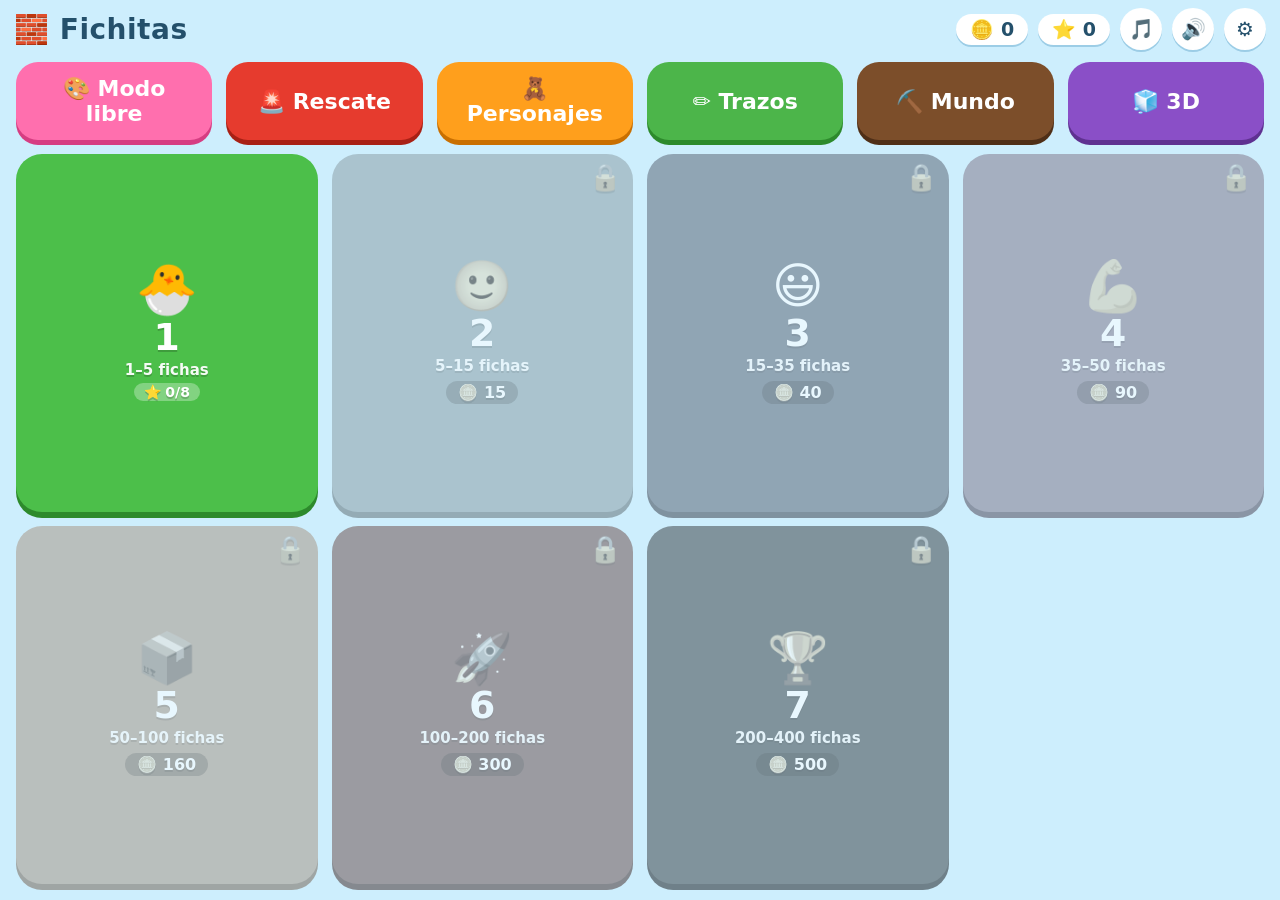
==== commit 57f12d8d: "Mundo: bloques tipo Lego vistos de lado; tocar para caminar, sacar y poner ladrillos; cofres, trampo" ====
--- a/index.html
+++ b/index.html
@@ -340,6 +340,15 @@
   #trace header{gap:5px;padding:8px}#trace header .rbtn{width:36px;height:36px;flex-basis:36px;font-size:17px}
   .trbar{width:80px}#trLim{font-size:13px;padding:0 8px}
 }
+/* ---------- Mundo ---------- */
+.mode.world{background:#7c4e2a;color:#fff;box-shadow:0 5px 0 #4f2f17}
+.mwstage{background:#8fd3ff}
+#mwCv{position:absolute;left:0;top:0;touch-action:none}
+#mwBar{position:absolute;left:50%;bottom:12px;transform:translateX(-50%);display:flex;gap:8px;background:rgba(255,255,255,.9);padding:8px 10px;border-radius:20px;box-shadow:0 3px 0 #9ccde6;max-width:94%;overflow-x:auto}
+.mwb{flex:0 0 auto;width:54px;height:54px;border:0;border-radius:14px;background:#f2f8fc;font-size:28px;position:relative;box-shadow:inset 0 -5px 0 rgba(0,0,0,.2)}
+.mwb.on{outline:4px solid #24506b;outline-offset:2px}
+.mwb i{position:absolute;right:-4px;bottom:-4px;background:#fff;color:#24506b;font-style:normal;font-size:13px;font-weight:900;border-radius:999px;padding:0 6px;box-shadow:0 1px 0 #9ccde6}
+@media (orientation:portrait){.mwb{width:44px;height:44px;font-size:22px}}
 .offok{position:fixed;left:50%;bottom:22px;transform:translateX(-50%);z-index:95;background:#24506b;color:#fff;font-weight:800;font-size:17px;padding:10px 18px;border-radius:999px;box-shadow:0 4px 12px rgba(0,0,0,.25);animation:offok 4s ease forwards}
 @keyframes offok{0%{opacity:0;transform:translate(-50%,20px)}10%,85%{opacity:1;transform:translate(-50%,0)}100%{opacity:0}}
 </style>
@@ -355,6 +364,7 @@
       <button class="mode rescue" id="goRescue">🚨 Rescate</button>
       <button class="mode chars" id="goChars">🧸 Personajes</button>
       <button class="mode trace" id="goTrace">✏️ Trazos</button>
+      <button class="mode world" id="goWorld">⛏️ Mundo</button>
       <a class="mode m3d hidden" id="go3d" href="3d/">🧊 3D</a>
       <button class="mode papa hidden" id="goPapa"></button>
     </div>
@@ -397,6 +407,12 @@
       <div id="trDots"></div><div id="trCols" class="hidden"></div>
       <div id="trWarn"><span>😣</span><b>¡Más suave!</b><small>Soft hands</small></div></section>
   </main>
+</div>
+<!-- MUNDO (bloques tipo Lego, visto de lado) -->
+<div id="world" class="screen hidden">
+  <header><button class="rbtn" id="mwBack" aria-label="Inicio">⬅️</button><span class="name">⛏️ Mundo</span><span class="sp"></span>
+    <span class="pill" id="mwCoins">🪙 0</span><button class="rbtn mus" aria-label="Música">🎵</button><button class="rbtn" id="mwNew" aria-label="Mundo nuevo">🌍</button></header>
+  <main><section class="stage mwstage" id="mwStage"><canvas id="mwCv"></canvas><div id="mwBar"></div></section></main>
 </div>
 <!-- EDITOR (modo libre / modo papá) -->
 <div id="editor" class="screen hidden">
@@ -1220,8 +1236,8 @@
 });
 
 // ================== NAVEGACIÓN ==================
-function show(name){screen=name;['home','menu','game','editor','chars','trace'].forEach(n=>$('#'+n).classList.toggle('hidden',n!==name));
-  requestAnimationFrame(()=>{if(name==='home')renderHome();else if(name==='menu')renderMenu();else if(name==='game'){render();checkBag()}else if(name==='chars')renderChars();else if(name==='trace')renderTrace();else renderEditor()})}
+function show(name){screen=name;['home','menu','game','editor','chars','trace','world'].forEach(n=>$('#'+n).classList.toggle('hidden',n!==name));
+  requestAnimationFrame(()=>{if(name==='home')renderHome();else if(name==='menu')renderMenu();else if(name==='game'){render();checkBag()}else if(name==='chars')renderChars();else if(name==='trace')renderTrace();else if(name==='world')renderWorld();else renderEditor()})}
 function openFig(i){figIdx=i;const F=fig();curLvl=F.custom?'papa':F.set?F.set:F.lvl;save.last=F.id;
   const pr=save.prog[F.id];st=(pr&&pr.v===5&&pr.placed<F.steps.length&&progOk(F,pr))?pr:newState();
   clearTimeout(winT);clearTimeout(bagT);wrong=0;tray.classList.remove('wait');keep();busy=false;show('game')}
@@ -2117,12 +2133,141 @@
 $('#trUndo').addEventListener('click',()=>{ac();sTap();tr.ink.pop();tr.hits=null;trRedrawInk()});
 $('#trLim').addEventListener('click',()=>{ac();sTap();save.traceLimit=((save.traceLimit==null?1:save.traceLimit)+1)%TR_LIMITS.length;persist();renderTrace();
   toast('Fuerza máxima: '+TR_LIMITS[save.traceLimit].n)});
+// =====================================================================
+//  MUNDO — minijuego tipo "mundo de bloques" pero con ladrillos tipo Lego, visto de lado.
+//  Tocar un lugar: el personaje camina hasta allá (sube escalones de 1–2 ladrillos y baja solo).
+//  Tocar un ladrillo: lo saca (va a la bandeja). Con un color escogido en la bandeja: tocar un hueco lo pone.
+//  Bloques especiales: cofre (regala fichas y monedas), trampolín (salta alto), flor y estrellas.
+//  El personaje es el títere que el niño armó en Personajes.
+// =====================================================================
+const MW_W=64,MW_H=22;
+const MW_COL={g:['#4cb54a','#2d8a2c'],n:['#8a5a33','#5c3a1f'],k:['#a0a5a9','#6f7478'],x:['#3a3d40','#1c1d1f'],G:['#7fd35b','#4f9a36'],
+  r:['#e63b2e','#a82015'],y:['#fac80a','#c99a00'],a:['#2f6fdb','#1d4a9e'],o:['#ff8a1f','#c96200'],m:['#ff6fae','#d63d82'],w:['#f4f4f4','#c8ccd0'],
+  C:['#c8873a','#7a4a1a'],T:['#ff6fae','#d63d82']};
+const MW_EN={g:'Green brick',n:'Brown brick',k:'Gray brick',G:'Leaf brick',r:'Red brick',y:'Yellow brick',a:'Blue brick',o:'Orange brick',m:'Pink brick',w:'White brick',C:'Treasure!',T:'Jump!'};
+const MW_SOLID=c=>c&&c!=='.'&&c!=='F'&&c!=='S';
+let mw=null;          // estado del mundo en juego
+// ---------- crear un mundo nuevo ----------
+function mwGen(){
+  const H=[],cells=[];let h=13;
+  for(let x=0;x<MW_W;x++){h+=Math.random()<.35?(Math.random()<.5?-1:1):0;h=Math.max(9,Math.min(15,h));H.push(h)}
+  for(let i=1;i<MW_W-1;i++)H[i]=Math.round((H[i-1]+H[i]+H[i+1])/3);
+  for(let y=0;y<MW_H;y++){let row='';for(let x=0;x<MW_W;x++){const t=H[x];
+    row+=y===MW_H-1?'x':y<t?'.':y===t?'g':y<t+3?'n':(Math.random()<.07?'ryaom'[Math.random()*5|0]:'k')}cells.push(row.split(''))}
+  const set=(x,y,c)=>{if(x>=0&&x<MW_W&&y>=0&&y<MW_H)cells[y][x]=c};
+  for(let x=4;x<MW_W-4;x++){const t=H[x];
+    if(Math.random()<.09&&x%3===0){for(let k=1;k<=3;k++)set(x,t-k,'n');for(let dx=-2;dx<=2;dx++)for(let dy=-6;dy<=-4;dy++)if(Math.abs(dx)+Math.abs(dy+5)<4)set(x+dx,t+dy,'G')}
+    else if(Math.random()<.08)set(x,t-1,'F');
+    else if(Math.random()<.035)set(x,t-1,'C');
+    else if(Math.random()<.03)set(x,t-1,'T');
+    if(Math.random()<.06)set(x,t-4-(Math.random()*2|0),'S')}
+  const px=6;return{cells:cells.map(r=>r.join('')),px,pf:H[px]-1,inv:{r:3,y:3,a:3}}
+}
+function mwLoad(){if(!save.world||!save.world.cells||save.world.cells.length!==MW_H)save.world=mwGen();
+  const W=save.world;return{grid:W.cells.map(r=>r.split('')),x:W.px,f:W.pf,dir:1,path:[],anim:null,inv:W.inv||{},sel:null,cam:{x:W.px,y:W.pf},act:null,t:0,img:null,parts:[],last:0}}
+function mwStore(){if(!mw)return;save.world={cells:mw.grid.map(r=>r.join('')),px:Math.round(mw.x),pf:Math.round(mw.f),inv:mw.inv};persist()}
+const mwAt=(x,y)=>x<0||x>=MW_W||y<0?'.':y>=MW_H?'x':mw.grid[y][x];
+// ¿dónde quedan los pies si el personaje pasa a la columna x? (sube hasta 2 ladrillos, baja lo que sea)
+function mwStand(x,f){if(x<0||x>=MW_W)return null;
+  for(let ff=f;ff>=f-2;ff--){if(MW_SOLID(mwAt(x,ff))||MW_SOLID(mwAt(x,ff-1)))continue;
+    if(ff<f&&(MW_SOLID(mwAt(Math.round(mw.x),ff))||MW_SOLID(mwAt(Math.round(mw.x),ff-1))))return null;   // no hay espacio para subir
+    let g=ff;while(g<MW_H-1&&!MW_SOLID(mwAt(x,g+1)))g++;return g}
+  return null}
+function mwPathTo(tx){const path=[];let x=Math.round(mw.x),f=Math.round(mw.f);const d=Math.sign(tx-x);
+  while(x!==tx){const nf=mwStand(x+d,f);if(nf===null)break;x+=d;f=nf;path.push([x,f])}return path}
+// ---------- dibujo ----------
+function mwSize(){const c=$('#mwCv'),r=$('#mwStage').getBoundingClientRect(),d=Math.min(2,window.devicePixelRatio||1);c.width=Math.max(10,r.width*d);c.height=Math.max(10,r.height*d);c.style.width=r.width+'px';c.style.height=r.height+'px';
+  mw.s=Math.max(26,Math.min(c.height/11/1.2,c.width/9))}   // tamaño de un ladrillo (ancho); alto = 1,2 × ancho, como un Lego
+function mwBrick(g,c,X,Y,s,h,top){const [col,dk]=MW_COL[c];
+  if(c==='C'){g.fillStyle=col;g.fillRect(X+1,Y+h*.25,s-2,h*.75-1);g.fillStyle=dk;g.fillRect(X+1,Y+h*.5,s-2,h*.08);g.fillStyle='#ffd84d';g.fillRect(X+s*.42,Y+h*.45,s*.16,h*.2);
+    g.fillStyle=col;g.beginPath();g.moveTo(X+1,Y+h*.3);g.quadraticCurveTo(X+s/2,Y-h*.05,X+s-1,Y+h*.3);g.fill();return}
+  if(c==='T'){g.fillStyle='#7d8489';g.fillRect(X+s*.15,Y+h*.6,s*.7,h*.4);g.strokeStyle='#3a3d40';g.lineWidth=s*.06;g.beginPath();for(let i=0;i<4;i++){g.moveTo(X+s*.2,Y+h*(.62+i*.08));g.lineTo(X+s*.8,Y+h*(.66+i*.08))}g.stroke();
+    g.fillStyle=col;g.fillRect(X+s*.05,Y+h*.45,s*.9,h*.18);g.fillStyle=dk;g.fillRect(X+s*.05,Y+h*.58,s*.9,h*.05);return}
+  g.fillStyle=col;g.fillRect(X,Y,s,h);g.fillStyle=dk;g.fillRect(X,Y+h*.86,s,h*.14);g.fillStyle='rgba(255,255,255,.28)';g.fillRect(X,Y,s,h*.07);
+  g.fillStyle='rgba(0,0,0,.12)';g.fillRect(X+s-1,Y,1,h);
+  if(top){g.fillStyle=col;g.fillRect(X+s*.25,Y-h*.16,s*.5,h*.17);g.fillStyle='rgba(255,255,255,.3)';g.fillRect(X+s*.3,Y-h*.15,s*.12,h*.15);g.fillStyle=dk;g.fillRect(X+s*.25,Y-h*.02,s*.5,h*.03)}}
+function mwDraw(){const c=$('#mwCv'),g=c.getContext('2d'),s=mw.s,h=s*1.2,W=c.width,Hh=c.height;
+  mw.cam.x+=(mw.x-mw.cam.x)*.15;mw.cam.y+=(mw.f-2-mw.cam.y)*.12;
+  const ox=W/2-(mw.cam.x+.5)*s,oy=Hh*.55-(mw.cam.y)*h;mw.ox=ox;mw.oy=oy;
+  const sky=g.createLinearGradient(0,0,0,Hh);sky.addColorStop(0,'#8fd3ff');sky.addColorStop(1,'#e8f8ff');g.fillStyle=sky;g.fillRect(0,0,W,Hh);
+  // nubes
+  g.fillStyle='rgba(255,255,255,.85)';for(let i=0;i<6;i++){const cx=((i*230-mw.cam.x*s*.3)%(W+300)+W+300)%(W+300)-150,cy=Hh*(.1+(i%3)*.08);g.beginPath();g.ellipse(cx,cy,s*1.6,s*.6,0,0,7);g.ellipse(cx+s,cy-s*.3,s,s*.6,0,0,7);g.fill()}
+  const x0=Math.max(0,Math.floor(-ox/s)-1),x1=Math.min(MW_W-1,Math.ceil((W-ox)/s)+1),y0=Math.max(0,Math.floor(-oy/h)-1),y1=Math.min(MW_H-1,Math.ceil((Hh-oy)/h)+1);
+  for(let y=y0;y<=y1;y++)for(let x=x0;x<=x1;x++){const cc=mw.grid[y][x];const X=ox+x*s,Y=oy+y*h;
+    if(cc==='F'){g.strokeStyle='#2d9a3a';g.lineWidth=s*.08;g.beginPath();g.moveTo(X+s/2,Y+h);g.lineTo(X+s/2,Y+h*.45);g.stroke();
+      const sw=Math.sin(mw.t*3+x)*s*.05;g.fillStyle='#ff6fae';for(let k=0;k<5;k++){const a=k*1.256;g.beginPath();g.arc(X+s/2+sw+Math.cos(a)*s*.14,Y+h*.38+Math.sin(a)*s*.14,s*.11,0,7);g.fill()}
+      g.fillStyle='#ffd84d';g.beginPath();g.arc(X+s/2+sw,Y+h*.38,s*.09,0,7);g.fill();continue}
+    if(cc==='S'){const b=Math.sin(mw.t*4+x)*h*.06;g.save();g.translate(X+s/2,Y+h/2+b);g.rotate(Math.sin(mw.t*2+x)*.2);g.fillStyle='#ffd84d';g.strokeStyle='#c99a00';g.lineWidth=s*.05;g.beginPath();
+      for(let k=0;k<10;k++){const r=k%2?s*.16:s*.36,a=Math.PI/5*k-Math.PI/2;k?g.lineTo(Math.cos(a)*r,Math.sin(a)*r):g.moveTo(Math.cos(a)*r,Math.sin(a)*r)}g.closePath();g.fill();g.stroke();g.restore();continue}
+    if(!MW_SOLID(cc))continue;
+    mwBrick(g,cc,X,Y,s,h,!MW_SOLID(mwAt(x,y-1)))}
+  // selección: hueco donde se pondría el ladrillo
+  if(mw.hover){const [hx,hy]=mw.hover;g.strokeStyle='rgba(255,255,255,.9)';g.setLineDash([s*.15,s*.1]);g.lineWidth=s*.06;g.strokeRect(ox+hx*s+2,oy+hy*h+2,s-4,h-4);g.setLineDash([])}
+  // personaje
+  const a=mw.anim;let px=mw.x,pf=mw.f,hop=0;
+  if(a){const k=Math.min(1,(performance.now()-a.t0)/a.dur);px=a.x0+(a.x1-a.x0)*k;pf=a.f0+(a.f1-a.f0)*k;hop=a.big?Math.sin(k*Math.PI)*a.big:(a.f1<a.f0?Math.sin(k*Math.PI)*.6:Math.abs(Math.sin(k*Math.PI))*.12)}
+  if(mw.img&&mw.img.complete){const ih=h*2.35,iw=ih*260/505,cx=ox+(px+.5)*s,feet=oy+(pf+1)*h-hop*h;
+    g.save();g.translate(cx,feet);g.scale(mw.dir,1);g.rotate(a&&!a.big?Math.sin(performance.now()/70)*.06:0);
+    g.fillStyle='rgba(0,0,0,.18)';g.beginPath();g.ellipse(0,hop*h,iw*.32,h*.08,0,0,7);g.fill();
+    g.drawImage(mw.img,-iw/2,-ih*0.985,iw,ih);g.restore()}
+  // chispitas
+  mw.parts=mw.parts.filter(p=>{p.vy+=.5;p.x+=p.vx;p.y+=p.vy;p.l--;g.fillStyle=p.c;g.fillRect(p.x,p.y,s*.18,s*.12);return p.l>0});
+}
+function mwBurst(x,y,col){const s=mw.s,h=s*1.2;for(let i=0;i<14;i++)mw.parts.push({x:mw.ox+(x+.5)*s,y:mw.oy+(y+.5)*h,vx:(Math.random()-.5)*s*.4,vy:-Math.random()*s*.35,c:col,l:30})}
+// ---------- bucle ----------
+function mwLoop(ts){if(screen!=='world'){mw.running=false;return}
+  mw.t=ts/1000;
+  if(mw.anim&&performance.now()-mw.anim.t0>=mw.anim.dur){const a=mw.anim;mw.anim=null;mw.x=a.x1;mw.f=a.f1;mwLanded()}
+  if(!mw.anim&&mw.path.length){const [nx,nf]=mw.path.shift();mw.dir=nx>mw.x?1:nx<mw.x?-1:mw.dir;
+    mw.anim={x0:mw.x,f0:mw.f,x1:nx,f1:nf,t0:performance.now(),dur:nf<mw.f?260:170+Math.max(0,nf-mw.f)*40};if(nf<mw.f)tone(600,0,.06,'sine',.05)}
+  if(!mw.anim&&!mw.path.length&&mw.act){const A=mw.act;mw.act=null;A()}
+  mwDraw();requestAnimationFrame(mwLoop)}
+function mwLanded(){const x=Math.round(mw.x),f=Math.round(mw.f);
+  for(const yy of [f,f-1])if(mwAt(x,yy)==='S'){mw.grid[yy][x]='.';save.coins=(save.coins||0)+1;sCoin();mwBurst(x,yy,'#ffd84d');say('Star!');mwHud();mwStore()}
+  if(mwAt(x,f+1)==='T'&&!mw.path.length){let top=f;for(let k=1;k<=4;k++){if(MW_SOLID(mwAt(x,f-k-1)))break;top=f-k}
+    if(top<f){tone(300,0,.1,'square',.08);tone(700,.08,.2,'triangle',.12);say('Boing!');mw.anim={x0:x,f0:f,x1:x,f1:f,t0:performance.now(),dur:650,big:f-top+.5}}}}
+// ---------- tocar ----------
+function mwCell(e){const r=$('#mwCv').getBoundingClientRect(),d=$('#mwCv').width/r.width,s=mw.s,h=s*1.2;return[Math.floor(((e.clientX-r.left)*d-mw.ox)/s),Math.floor(((e.clientY-r.top)*d-mw.oy)/h)]}
+const mwNear=(x,y)=>Math.abs(x-Math.round(mw.x))<=2&&y>=Math.round(mw.f)-3&&y<=Math.round(mw.f)+2;
+function mwGoNear(x,then){let best=null;for(const dx of [-1,1,-2,2,0]){const tx=x+dx;if(tx<0||tx>=MW_W)continue;const p=mwPathTo(tx),end=p.length?p[p.length-1][0]:Math.round(mw.x);
+    if(end===tx&&(best===null||p.length<best.length))best=p}
+  if(best===null)best=mwPathTo(x);mw.path=best;mw.act=then}
+function mwTap(e){if(!mw)return;ac();const [x,y]=mwCell(e);if(x<0||x>=MW_W||y<0||y>=MW_H)return;const c=mwAt(x,y);
+  const doIt=()=>{
+    if(!mwNear(x,y)){sPop();return}
+    const cc=mwAt(x,y);
+    if(cc==='C'){mw.grid[y][x]='.';const ks='ryaomw';for(let i=0;i<3;i++){const k=ks[Math.random()*ks.length|0];mw.inv[k]=(mw.inv[k]||0)+1}save.coins=(save.coins||0)+2;
+      sFan();confetti();mwBurst(x,y,'#ffd84d');say('Treasure!');mwHud();mwStore();return}
+    if(cc==='F'){tone(880,0,.15,'sine',.1);tone(1175,.1,.2,'sine',.1);mwBurst(x,y,'#ff6fae');say('Flower!');return}
+    if(MW_SOLID(cc)){if(cc==='x'){shakeBoard&&0;sPop();return}
+      mw.grid[y][x]='.';const k=cc==='T'?null:cc;if(k){mw.inv[k]=(mw.inv[k]||0)+1}click();tone(420+Math.random()*120,0,.08,'triangle',.12);buzz(10);mwBurst(x,y,MW_COL[cc][0]);
+      word(MW_EN[cc]||'Brick','#fff',$('#mwStage'));if(Math.random()<.5)say(MW_EN[cc]||'Brick');mwHud();mwStore();return}
+    // poner un ladrillo en el hueco (que no tape al personaje)
+    if(mw.sel&&(mw.inv[mw.sel]||0)>0){const px=Math.round(mw.x),pf=Math.round(mw.f);if(x===px&&(y===pf||y===pf-1)){sPop();return}
+      mw.grid[y][x]=mw.sel;mw.inv[mw.sel]--;sSnap();buzz(12);mwBurst(x,y,MW_COL[mw.sel][0]);mwHud();mwStore()}};
+  const solid=MW_SOLID(c)||c==='F';
+  if(solid||(mw.sel&&(mw.inv[mw.sel]||0)>0)){if(mwNear(x,y)){mw.path=[];mw.act=doIt}else mwGoNear(x,doIt);return}
+  // tocar un hueco con la mano: caminar hasta allá
+  mw.act=null;mw.path=mwPathTo(x);if(!mw.path.length)sPop();else sTap()}
+function mwHud(){const H=$('#mwBar');const ks=['g','n','k','G','r','y','a','o','m','w'];
+  H.innerHTML=`<button class="mwb${mw.sel?'':' on'}" data-k="">✋</button>`+ks.filter(k=>(mw.inv[k]||0)>0||mw.sel===k).map(k=>`<button class="mwb${mw.sel===k?' on':''}" data-k="${k}" style="background:${MW_COL[k][0]}"><i>${mw.inv[k]||0}</i></button>`).join('');
+  $('#mwCoins').textContent='🪙 '+(save.coins||0)}
+function mwCharImg(){const ch=(save.char&&save.char.v===2&&save.char.head)?save.char:{v:2,head:'circulo',face:'feliz',hat:'gorra',body:'rect',ropa:'estrella',arms:'recto',legs:'recto',col:{head:'#f6d2b5',body:'#e63b2e',arms:'#2f6fdb',legs:'#2f6fdb'},pose:CH_REST};
+  const c2=Object.assign({},ch,{acc:null,pose:CH_REST}),img=new Image();img.src='data:image/svg+xml;charset=utf-8,'+encodeURIComponent(chSVG(c2));return img}
+function renderWorld(){if(!mw)mw=mwLoad();mw.img=mwCharImg();mwSize();mwHud();if(!mw.running){mw.running=true;requestAnimationFrame(mwLoop)}}
+$('#goWorld').addEventListener('click',()=>{ac();sTap();show('world');say("Let's build!")});
+$('#mwBack').addEventListener('pointerdown',()=>{ac();mwStore();show('home')});
+$('#mwCv').addEventListener('pointerdown',e=>{e.preventDefault();mwTap(e)});
+$('#mwBar').addEventListener('click',e=>{const b=e.target.closest('.mwb');if(!b)return;ac();sTap();mw.sel=b.dataset.k||null;if(mw.sel)say(MW_EN[mw.sel]);mwHud()});
+let mwSure=false;
+$('#mwNew').addEventListener('click',()=>{ac();if(!mwSure){mwSure=true;$('#mwNew').textContent='❓';setTimeout(()=>{mwSure=false;$('#mwNew').textContent='🌍'},2500);return}
+  mwSure=false;$('#mwNew').textContent='🌍';save.world=mwGen();const run=mw&&mw.running;mw=mwLoad();mw.running=run;renderWorld();sFan();say('New world!')});
 // pide al aparato no borrar los datos del juego
 try{if(navigator.storage&&navigator.storage.persist)navigator.storage.persist()}catch(e){}
 if(location.hash==='#desbloquear'){save.unlockAll=true;persist()}
 
 let rt;window.addEventListener('resize',()=>{clearTimeout(rt);rt=setTimeout(()=>{if(busy&&!$('#bag').classList.contains('show'))return;
-  screen==='home'?renderHome():screen==='menu'?renderMenu():screen==='game'?render():screen==='chars'?renderChars():screen==='trace'?renderTrace():renderEditor()},120)});
+  screen==='home'?renderHome():screen==='menu'?renderMenu():screen==='game'?render():screen==='chars'?renderChars():screen==='trace'?renderTrace():screen==='world'?renderWorld():renderEditor()},120)});
 updSnd();updMus();
 show('home');
 // sin internet: guarda el juego en el aparato y avisa una vez cuando quedó listo
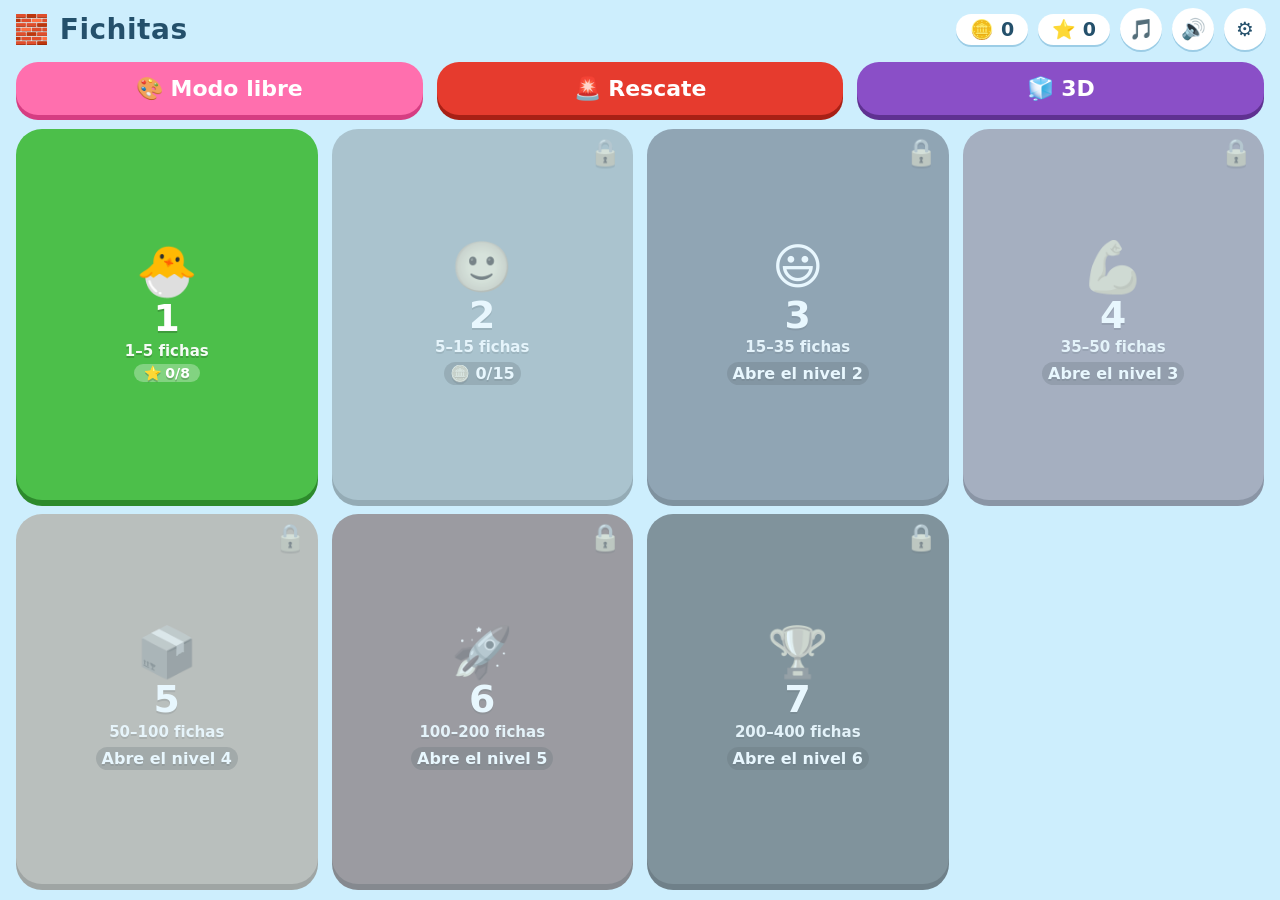
==== commit 08678235: "Improve guided construction and free build usability" ====
--- a/index.html
+++ b/index.html
@@ -261,94 +261,47 @@
   #game header{gap:5px;padding:8px 8px}#game header .rbtn{width:36px;height:36px;flex-basis:36px;font-size:17px}
   #home header .rbtn{width:34px;height:34px;flex-basis:34px;font-size:16px}
 }
-/* ---------- Personajes (minijuego) ---------- */
-.mode.chars{background:#ff9f1c;color:#fff;box-shadow:0 5px 0 #c96f00}
-.chaside{gap:10px}
-#chTabs{flex:0 0 auto;display:grid;grid-template-columns:repeat(4,1fr);gap:6px;padding:8px}
-.chtab{border:0;border-radius:14px;background:#f2f8fc;font-size:24px;padding:6px 4px;display:flex;flex-direction:column;align-items:center;font-family:inherit;color:#24506b;box-shadow:0 3px 0 #d6e9f5}
-.chtab span{font-size:11px;font-weight:900}
-.chtab.on{background:#ffd84d;box-shadow:0 3px 0 #d4a900}
-#chOpts{flex:1;min-height:0;padding:10px;display:flex;flex-direction:column;gap:8px;overflow:hidden}
-#chSkins{display:flex;flex-wrap:wrap;gap:6px;justify-content:center}
-.chsk{width:28px;height:28px;border-radius:50%;border:3px solid #fff;box-shadow:0 0 0 2px #c9dbe6}
-.chsk.on{box-shadow:0 0 0 4px #24506b}
-#chGrid{flex:1;min-height:0;display:grid;grid-template-columns:1fr 1fr;grid-auto-rows:1fr;gap:8px}
-.chopt{border:0;border-radius:16px;background:#f2f8fc;padding:4px;min-height:0;touch-action:none;display:flex;align-items:center;justify-content:center}
-.chopt svg{width:100%;height:100%;pointer-events:none}
-.chopt.on{background:#fff8d6;box-shadow:0 0 0 4px #ffd84d}
-.chopt:active{transform:scale(.94)}
-.chstage{display:flex;align-items:center;justify-content:center;background:linear-gradient(#ffe9c7,#fff6e6 74%,#ffd9a0 74%,#f6c27a)}
-.chstage.chover{box-shadow:0 0 0 6px #ffd84d,0 4px 0 #9ccde6}
-#chFig{height:96%;aspect-ratio:260/505;max-width:96%}
-#chFig svg{width:100%;height:100%;overflow:visible}
-#chFig{touch-action:none}
-#chFig .part{cursor:grab;transform-box:fill-box;transform-origin:center}
-#chFig .ring{filter:drop-shadow(0 2px 2px rgba(0,0,0,.25))}
-#chFig .ringhit{cursor:ns-resize}
-.chpop{animation:chpop .45s cubic-bezier(.3,1.6,.5,1) both}
-@keyframes chpop{0%{transform:scale(.4);opacity:0}100%{transform:scale(1);opacity:1}}
-.chghost{position:fixed;width:120px;height:120px;transform:translate(-50%,-75%);pointer-events:none;z-index:90;filter:drop-shadow(0 8px 10px rgba(0,0,0,.25))}
-.chghost svg{width:100%;height:100%}
-.chgal{position:relative}
-.chgal i{position:absolute;right:-4px;top:-4px;background:#e63b2e;color:#fff;font-style:normal;font-size:12px;font-weight:900;border-radius:999px;padding:0 5px}
-.chgal i:empty{display:none}
-#chGalOv .box{width:min(560px,94vw)}
-#chGalGrid{display:grid;grid-template-columns:repeat(auto-fill,minmax(110px,1fr));gap:10px;max-height:60vh;overflow-y:auto}
-.chg{position:relative}
-.chgl{width:100%;aspect-ratio:260/505;border:0;border-radius:16px;background:#fff6e6;padding:6px}
-.chgl svg{width:100%;height:100%}
-.chgx{position:absolute;top:4px;right:4px;width:28px;height:28px;border:0;border-radius:50%;background:#ffe3e0;color:#a82015;font-weight:900}
+
+/* Pistas y controles de construcción */
+button:focus-visible{outline:3px solid #145880;outline-offset:2px}
+#gameHint[aria-pressed=true]{background:#ffd84d}
+#gameTarget{position:absolute;z-index:10;border:0;border-radius:8px;background:transparent;min-width:32px;min-height:32px}
+#tray .tile.next .pw{animation:hop 1.5s ease-in-out 2}
+.guidedLook{outline:3px solid #b66800;outline-offset:3px;animation:guide-pulse .6s ease-in-out 2}
+@keyframes guide-pulse{50%{outline-width:6px}}
+.guideHand{position:fixed;z-index:75;font-size:34px;pointer-events:none}
+#win .box{width:min(410px,94vw);padding:18px}
+#winModel{position:relative;align-self:center}
+#win .btns{gap:10px}
+#win .btns button{display:grid;place-content:center;gap:4px;min-width:0;width:88px;height:66px;font:inherit;font-size:24px;background:#e8f4fb;box-shadow:0 4px 0 #9ccde6;border-radius:16px}
+#win .btns button span{font-size:13px;font-weight:800}
+#winTransfer,.winDetails{font-size:14px}
+#win .winDetails{order:1}
+#win #scoreLine,#win #earn{font-size:15px}
+#editor button:disabled{opacity:.45}
+#eSaveError{position:absolute;z-index:24;top:8px;left:8px;right:8px;padding:8px;background:#ffe3e0;border-radius:10px;text-align:center}
+#eFeedback:not(:empty){position:absolute;z-index:21;bottom:12px;left:50%;transform:translateX(-50%);padding:8px 12px;background:#24506b;color:white;border-radius:12px;white-space:nowrap;pointer-events:none}
+#ePalette,.clearActions button{border:0;background:#e8f4fb;border-radius:12px;color:#24506b;font:inherit;font-weight:800;padding:8px;min-height:44px}
+#eAside.quick .tile:not(.quickChoice),#eAside.quick .sw:not(.quickChoice),#eAside.quick .more{display:none!important}
+#eAside.quick #eColors{grid-template-columns:repeat(3,1fr);padding:8px;gap:6px;overflow:hidden}
+#eAside.quick #eShapes{grid-template-columns:repeat(2,1fr);grid-template-rows:repeat(2,minmax(0,1fr));grid-auto-flow:row;overflow:hidden;padding:8px;gap:6px}
+#eClearDlg{inset:0;margin:auto;width:min(330px,92vw);border:0;border-radius:20px;padding:22px;background:white;color:#24506b;text-align:center}
+#eClearDlg::backdrop{background:#143c5a77}
+#eClearDlg p{margin-top:8px}
+.clearActions{display:flex;justify-content:center;gap:10px;margin-top:16px}
+.clearActions button:last-child{background:#ffe3e0}
+.diff .price{font-size:clamp(12px,2.8vw,16px);padding:2px 6px}
 @media (orientation:portrait){
-  .chaside{flex:0 0 40%}
-  #chTabs{grid-template-columns:repeat(2,1fr);flex:0 0 30%;align-content:start;gap:4px;padding:6px}
-  .chsk{width:22px;height:22px}
-  .chtab{font-size:22px;padding:4px}.chtab span{font-size:11px}
-  #chGrid{grid-template-columns:repeat(3,1fr)}
-  #chars header{gap:5px;padding:8px}#chars header .rbtn{width:36px;height:36px;flex-basis:36px;font-size:17px}
-}
-/* ---------- Trazos ---------- */
-.mode.trace{background:#4cb54a;color:#fff;box-shadow:0 5px 0 #2d8a2c}
-.traside{flex:0 0 clamp(150px,18vw,210px)}
-#trSheets{flex:1;min-height:0;overflow-y:auto;padding:8px;display:grid;grid-template-columns:1fr;gap:8px;align-content:start}
-.trsh{border:0;border-radius:16px;background:#f2f8fc;font-size:30px;padding:8px 6px;display:flex;flex-direction:column;align-items:center;font-family:inherit;color:#24506b;box-shadow:0 3px 0 #d6e9f5}
-.trsh span{font-size:14px;font-weight:900}.trsh b{font-size:12px;letter-spacing:-2px}
-.trsh.on{background:#ffd84d;box-shadow:0 3px 0 #d4a900}
-.trstage{background:#fffef8;background-image:linear-gradient(rgba(156,205,230,.25) 1px,transparent 1px);background-size:100% 34px}
-.trstage canvas{position:absolute;left:0;top:0}
-#trInk{touch-action:none}
-#trDots{position:absolute;left:50%;top:12px;transform:translateX(-50%);display:flex;gap:10px;pointer-events:none}
-#trDots i{width:18px;height:18px;border-radius:50%;background:#e2edf3;display:block}
-#trDots i.now{background:#ffd84d;box-shadow:0 0 0 3px #fff3b0}#trDots i.ok{background:#4cb54a}
-#trCols{position:absolute;left:50%;bottom:12px;transform:translateX(-50%);display:flex;gap:10px;background:rgba(255,255,255,.92);padding:8px 12px;border-radius:999px;box-shadow:0 3px 0 #9ccde6}
-.trc{width:40px;height:40px;border-radius:50%;border:3px solid #fff;box-shadow:0 0 0 2px #d6e9f5}
-.trc.on{box-shadow:0 0 0 4px #24506b}
-#trMeter{display:flex;align-items:center;gap:8px;background:#fff;border-radius:999px;padding:4px 12px;box-shadow:0 2px 0 #9ccde6;font-size:24px}
-#trMeter.hidden{display:none}
-.trbar{position:relative;width:150px;height:14px;border-radius:999px;background:linear-gradient(90deg,#9be27a,#4cb54a 55%,#fac80a 70%,#ff2d55)}
-#trZone{position:absolute;top:-5px;bottom:-5px;width:3px;background:#24506b;border-radius:2px}
-#trNeedle{position:absolute;top:-6px;width:12px;height:26px;margin-left:-6px;border-radius:6px;background:#fff;border:3px solid #24506b;transition:left .06s}
-#trMeter.strong{animation:trshake .25s linear infinite}
-@keyframes trshake{25%{transform:translateX(-3px)}75%{transform:translateX(3px)}}
-#trWarn{position:absolute;left:50%;top:40%;transform:translate(-50%,-50%) scale(.6);opacity:0;pointer-events:none;display:flex;flex-direction:column;align-items:center;background:#fff;border-radius:28px;padding:14px 26px;box-shadow:0 6px 0 #f0a9a1,0 10px 24px rgba(0,0,0,.18)}
-#trWarn span{font-size:56px}#trWarn b{font-size:30px;color:#e63b2e}#trWarn small{font-size:18px;font-weight:900;color:#5d86a0}
-#trWarn.show{animation:trwarn 1.8s ease forwards}
-@keyframes trwarn{0%{opacity:0;transform:translate(-50%,-50%) scale(.6)}12%,80%{opacity:1;transform:translate(-50%,-50%) scale(1)}100%{opacity:0;transform:translate(-50%,-50%) scale(.9)}}
-@media (orientation:portrait){
-  .traside{flex:0 0 auto}
-  #trSheets{grid-template-columns:repeat(8,minmax(64px,1fr));overflow-x:auto;overflow-y:hidden;grid-auto-flow:column}
-  .trsh{font-size:22px;padding:6px 4px}.trsh span{font-size:10px}
-  #trace header{gap:5px;padding:8px}#trace header .rbtn{width:36px;height:36px;flex-basis:36px;font-size:17px}
-  .trbar{width:80px}#trLim{font-size:13px;padding:0 8px}
-}
-/* ---------- Mundo ---------- */
-.mode.world{background:#7c4e2a;color:#fff;box-shadow:0 5px 0 #4f2f17}
-.mwstage{background:#8fd3ff}
-#mwCv{position:absolute;left:0;top:0;touch-action:none}
-#mwBar{position:absolute;left:50%;bottom:12px;transform:translateX(-50%);display:flex;gap:8px;background:rgba(255,255,255,.9);padding:8px 10px;border-radius:20px;box-shadow:0 3px 0 #9ccde6;max-width:94%;overflow-x:auto}
-.mwb{flex:0 0 auto;width:54px;height:54px;border:0;border-radius:14px;background:#f2f8fc;font-size:28px;position:relative;box-shadow:inset 0 -5px 0 rgba(0,0,0,.2)}
-.mwb.on{outline:4px solid #24506b;outline-offset:2px}
-.mwb i{position:absolute;right:-4px;bottom:-4px;background:#fff;color:#24506b;font-style:normal;font-size:13px;font-weight:900;border-radius:999px;padding:0 6px;box-shadow:0 1px 0 #9ccde6}
-@media (orientation:portrait){.mwb{width:44px;height:44px;font-size:22px}}
+  #eAside:has(#ePalette:not(.hidden)){display:grid;grid-template-columns: minmax(108px,37%) 1fr;grid-template-rows:minmax(0,1fr) auto;gap:8px}
+  #ePalette{grid-column:1/-1;padding:4px}
+  #eAside.quick #eColors{align-content:center}
+  #eAside.quick #eColors .sw{min-height:38px}
+  #eAside.quick #eShapes .tile{touch-action:none}
+  #editor header .name{font-size:16px}
+}
+@media (prefers-reduced-motion:reduce){
+  .guidedLook,#tray .tile.next .pw,#win .box{animation:none}
+}
 .offok{position:fixed;left:50%;bottom:22px;transform:translateX(-50%);z-index:95;background:#24506b;color:#fff;font-weight:800;font-size:17px;padding:10px 18px;border-radius:999px;box-shadow:0 4px 12px rgba(0,0,0,.25);animation:offok 4s ease forwards}
 @keyframes offok{0%{opacity:0;transform:translate(-50%,20px)}10%,85%{opacity:1;transform:translate(-50%,0)}100%{opacity:0}}
 </style>
@@ -362,9 +315,6 @@
       <button class="mode cont hidden" id="cont"></button>
       <button class="mode free" id="goFree">🎨 Modo libre</button>
       <button class="mode rescue" id="goRescue">🚨 Rescate</button>
-      <button class="mode chars" id="goChars">🧸 Personajes</button>
-      <button class="mode trace" id="goTrace">✏️ Trazos</button>
-      <button class="mode world" id="goWorld">⛏️ Mundo</button>
       <a class="mode m3d hidden" id="go3d" href="3d/">🧊 3D</a>
       <button class="mode papa hidden" id="goPapa"></button>
     </div>
@@ -378,41 +328,11 @@
 </div>
 <!-- JUEGO -->
 <div id="game" class="screen hidden">
-  <header><button class="rbtn" id="homeBtn" aria-label="Modelos">🏠</button><span class="name" id="figName"></span><span class="sp"></span><span class="pill" id="bagPill"></span><span class="pill" id="scorePill">🎯 0</span><span class="pill" id="stars">⭐ 0</span><button class="rbtn mus" aria-label="Música">🎵</button><button class="rbtn snd" aria-label="Sonido">🔊</button></header>
+  <header><button class="rbtn" id="homeBtn" aria-label="Modelos">🏠</button><span class="name" id="figName"></span><span class="sp"></span><span class="pill" id="bagPill"></span><button class="rbtn" id="gameHint" aria-label="Mostrar pista" aria-pressed="false">💡</button><span class="pill" id="scorePill">🎯 0</span><span class="pill" id="stars">⭐ 0</span><button class="rbtn mus" aria-label="Música">🎵</button><button class="rbtn snd" aria-label="Sonido">🔊</button></header>
   <main>
     <aside><div id="modelBox" class="panel"><div id="model"></div></div><div id="tray" class="panel"></div></aside>
-    <section class="stage" id="stage"><div class="wrap" id="boardWrap"><div class="board" id="board"></div><div class="plate" id="plate"></div></div></section>
+    <section class="stage" id="stage"><div class="wrap" id="boardWrap"><div class="board" id="board"></div><button id="gameTarget" class="hidden" aria-label="Buscar la ficha de esta silueta"></button><div class="plate" id="plate"></div></div></section>
   </main>
-</div>
-<!-- PERSONAJES (minijuego) -->
-<div id="chars" class="screen hidden">
-  <header><button class="rbtn" id="chBack" aria-label="Inicio">⬅️</button><span class="name">🧸 Personajes</span><span class="sp"></span>
-    <button class="rbtn mus" aria-label="Música">🎵</button><button class="rbtn" id="chDance" aria-label="Bailar">🕺</button><button class="rbtn" id="chRand" aria-label="Sorpresa">🎲</button>
-    <button class="rbtn" id="chSave" aria-label="Guardar">💾</button><button class="rbtn chgal" id="chGal" aria-label="Galería">🖼️<i id="chGalN"></i></button>
-    <button class="rbtn" id="chClear" aria-label="Empezar de nuevo">🗑️</button></header>
-  <main>
-    <aside class="chaside"><div id="chTabs" class="panel"></div><div id="chOpts" class="panel"></div></aside>
-    <section class="stage chstage" id="chStage"><div id="chFig"></div></section>
-  </main>
-</div>
-<div id="chGalOv" class="ov"><div class="box"><h3>🖼️ Mis personajes</h3><div id="chGalGrid"></div><button class="pbtn ghostb" id="chGalClose">Cerrar</button></div></div>
-<!-- TRAZOS (como la hoja del libro; presión con Apple Pencil) -->
-<div id="trace" class="screen hidden">
-  <header><button class="rbtn" id="trBack" aria-label="Inicio">⬅️</button><span class="name" id="trTitle">✏️ Trazos</span><span class="sp"></span>
-    <div id="trMeter" class="hidden" title="Fuerza del lápiz"><span id="trBuddy">🙂</span><div class="trbar"><i id="trZone"></i><b id="trNeedle"></b></div></div>
-    <button class="wbtn" id="trLim">🔧 normal</button><button class="rbtn" id="trUndo" aria-label="Deshacer">↶</button><button class="rbtn" id="trClear" aria-label="Borrar">🧽</button></header>
-  <main>
-    <aside class="traside"><div id="trSheets" class="panel"></div></aside>
-    <section class="stage trstage" id="trStage"><canvas id="trGuide"></canvas><canvas id="trInk"></canvas>
-      <div id="trDots"></div><div id="trCols" class="hidden"></div>
-      <div id="trWarn"><span>😣</span><b>¡Más suave!</b><small>Soft hands</small></div></section>
-  </main>
-</div>
-<!-- MUNDO (bloques tipo Lego, visto de lado) -->
-<div id="world" class="screen hidden">
-  <header><button class="rbtn" id="mwBack" aria-label="Inicio">⬅️</button><span class="name">⛏️ Mundo</span><span class="sp"></span>
-    <span class="pill" id="mwCoins">🪙 0</span><button class="rbtn mus" aria-label="Música">🎵</button><button class="rbtn" id="mwNew" aria-label="Mundo nuevo">🌍</button></header>
-  <main><section class="stage mwstage" id="mwStage"><canvas id="mwCv"></canvas><div id="mwBar"></div></section></main>
 </div>
 <!-- EDITOR (modo libre / modo papá) -->
 <div id="editor" class="screen hidden">
@@ -420,20 +340,26 @@
     <span class="pill" id="eCount">🧱 0</span>
     <button class="rbtn mus" aria-label="Música">🎵</button>
     <button class="rbtn" id="eUndo" aria-label="Deshacer">↶</button>
-    <button class="rbtn" id="eRm" aria-label="Quitar">🧽</button>
+    <button class="rbtn" id="eRm" aria-label="Quitar una ficha" aria-pressed="false">🧽</button>
     <button class="rbtn" id="eClear" aria-label="Borrar todo">🗑️</button>
     <button class="wbtn papaOnly" id="eImport">📥<span class="tx"> Traer modo libre</span></button>
     <button class="wbtn gold papaOnly" id="eSave">💾<span class="tx"> Guardar</span></button></header>
   <main>
-    <aside id="eAside"><div id="eColors" class="panel"></div><div id="eShapes" class="panel"></div><button id="moreL" class="more hidden" aria-label="Ver fichas">👈</button><button id="moreR" class="more hidden" aria-label="Ver más fichas">👉</button></aside>
-    <section class="stage" id="eStage"><div class="wrap" id="eWrap"><div class="board" id="eBoard"></div><div class="plate" id="ePlate"></div></div>
+    <aside id="eAside"><div id="eColors" class="panel"></div><div id="eShapes" class="panel"></div><button id="ePalette" aria-expanded="false" aria-controls="eColors eShapes">➕ <span>Más piezas y colores</span></button><button id="moreL" class="more hidden" aria-label="Ver fichas">👈</button><button id="moreR" class="more hidden" aria-label="Ver más fichas">👉</button></aside>
+    <section class="stage" id="eStage"><div id="eFeedback" role="status"></div><div id="eSaveError" class="hidden" role="alert">⚠️ El dispositivo no pudo guardar la construcción.</div><div class="wrap" id="eWrap"><div class="board" id="eBoard"></div><div class="plate" id="ePlate"></div></div>
       <div id="arrows" class="hidden"><button data-mv="L">◀</button><button data-mv="U">▲</button><button data-mv="D">▼</button><button data-mv="R">▶</button><button data-mv="X" class="del">🗑️</button><button data-mv="OK" class="ok">✓</button></div></section>
   </main>
 </div>
 <!-- capas -->
+<dialog id="eClearDlg" aria-labelledby="eClearTitle">
+  <h2 id="eClearTitle">🗑️ ¿Borrar todo?</h2>
+  <p id="eClearCount"></p>
+  <p>↶ Puedes deshacerlo.</p>
+  <div class="clearActions"><button id="eClearNo" autofocus>✕ Cancelar</button><button id="eClearYes">✓ Borrar todo</button></div>
+</dialog>
 <div id="bag" class="ov"><button id="bagBtn"><span class="pk">📦</span><span class="n" id="bagN"></span><span class="s" id="bagS"></span></button></div>
-<div id="win" class="ov"><div class="box"><div class="star">⭐</div><h2>¡Lo lograste!</h2><div id="scoreLine"></div><div id="earn" class="earn"></div><div id="lockInfo" class="lockinfo hidden"></div>
-  <div class="btns"><button id="home2" aria-label="Modelos">🏠</button><button id="again" aria-label="Otra vez">↻</button><button id="next" aria-label="Siguiente">▶</button></div></div></div>
+<div id="win" class="ov" role="dialog" aria-labelledby="winTitle"><div class="box"><div id="winModel" aria-hidden="true"></div><h2 id="winTitle">¡Lo construiste!</h2><p id="winTransfer" class="hidden">👀 Mira la forma y el color en la siguiente figura. 💡 Puedes pedir una pista.</p><div id="lockInfo" class="lockinfo hidden"></div><details class="winDetails"><summary>Detalles de la partida</summary><div id="scoreLine"></div><div id="earn" class="earn"></div></details>
+  <div class="btns"><button id="home2">🏠<span>Modelos</span></button><button id="again">↻<span>Otra vez</span></button><button id="next">▶<span>Siguiente</span></button></div></div></div>
 <div id="buy" class="ov"><div class="box">
   <div style="font-size:64px;line-height:1">🔓</div><h3 id="buyT"></h3><div id="buyP" class="earn"></div>
   <div class="btns"><button id="buyNo" style="font-size:30px;width:72px;height:72px;background:#e8f4fb;box-shadow:0 5px 0 #9ccde6">✕</button><button id="buyOk" style="font-size:40px;width:96px;height:96px;background:#ffd84d;box-shadow:0 6px 0 #d4a900">✓</button></div>
@@ -938,7 +864,7 @@
 let save={stars:{},prog:{},muted:false,unlockAll:false,custom:[],free:[],draft:{id:null,pieces:[]}};
 try{const s=JSON.parse(localStorage.getItem(KEY));if(s)save=Object.assign(save,s)}catch(e){}
 save.mix=save.mix||[];applyMix();save.prog=save.prog||{};save.custom=save.custom||[];save.free=save.free||[];save.draft=save.draft||{id:null,pieces:[]};
-function persist(){try{localStorage.setItem(KEY,JSON.stringify(save))}catch(e){}}
+function persist(){try{localStorage.setItem(KEY,JSON.stringify(save));return true}catch(e){return false}}
 
 // modelos creados por papá
 const escH=t=>String(t==null?'':t).replace(/[&<>"']/g,ch=>({'&':'&amp;','<':'&lt;','>':'&gt;','"':'&quot;',"'":'&#39;'}[ch]));
@@ -955,8 +881,9 @@
 const $=s=>document.querySelector(s);
 let figIdx=0,st=null,C=40,busy=false,screen='home',curLvl=1,cam={L0:0,T0:0,tx:0,ty:0,z:1};
 const fig=()=>FIGS[figIdx];
-const HELP_STEPS=2;                                // ayuda solo en las 2 primeras fichas
-const helped=()=>!!st&&st.placed<HELP_STEPS;
+let hint=false, demoStep=false, transferFigure=false;
+const guidedLevel=()=>fig().lvl===1&&!fig().custom&&!fig().set;
+const helped=()=>!!st&&(hint||(!transferFigure&&st.placed<2));
 function shuffle(a){a=a.slice();for(let i=a.length-1;i>0;i--){const j=Math.random()*(i+1)|0;[a[i],a[j]]=[a[j],a[i]]}return a}
 
 // ================== SONIDO ==================
@@ -1022,12 +949,13 @@
   $('#scorePill').textContent='🎯 '+(st.score||0);
   let c=$('#stage').querySelector('.combo');
   const k=st.streak||0;
-  if(k>=3){if(!c){c=document.createElement('div');c.className='combo';$('#stage').appendChild(c)}
+  if(k>=3&&!guidedLevel()){if(!c){c=document.createElement('div');c.className='combo';$('#stage').appendChild(c)}
     c.textContent=`🔥 ×${multOf(k)} · ${k}`;if(bump){c.classList.remove('bump');void c.offsetWidth;c.classList.add('bump')}}
   else if(c)c.remove();
 }
 function scoreHit(el){
   st.streak=(st.streak||0)+1;const m=multOf(st.streak),pts=10*m;st.score=(st.score||0)+pts;
+  if(guidedLevel()){updScore(false);return}
   const r=el?el.getBoundingClientRect():stage.getBoundingClientRect();ptsPop('+'+pts,r.left+r.width/2,r.top-10);
   const mile={3:'Great!',6:'Awesome!',10:'Perfect!',15:'Super star!',20:'Amazing!'}[st.streak];
   if(mile){setTimeout(()=>{say(mile,true)},200);setTimeout(()=>word(mile.toUpperCase(),'#ffd84d'),650);sFan()}
@@ -1182,7 +1110,8 @@
     const d=DIFF[n],figs=FIGURES.filter(F=>F.lvl===n&&!F.set),done=figs.filter(F=>save.stars[F.id]>0).length;
     const b=document.createElement('button');b.className='diff'+(lvlUnlocked(n)?'':' locked')+(canBuy(n)?' can':'');b.dataset.n=n;
     b.style.background=d.bg;b.style.boxShadow=`0 6px 0 ${d.sh}`;
-    b.innerHTML=`<span class="emo">${d.emo}</span><span class="num">${n}</span><span class="rng">${LEVELS[n].range} fichas</span>${lvlUnlocked(n)?`<span class="ds">⭐ ${done}/${figs.length}</span>`:`<span class="price">🪙 ${LEVEL_COST[n]}</span>`}`;
+    const requirement=!lvlUnlocked(n-1)?`Abre el nivel ${n-1}`:`🪙 ${Math.min(save.coins||0,LEVEL_COST[n])}/${LEVEL_COST[n]}`;
+    b.innerHTML=`<span class="emo">${d.emo}</span><span class="num">${n}</span><span class="rng">${LEVELS[n].range} fichas</span>${lvlUnlocked(n)?`<span class="ds">⭐ ${done}/${figs.length}</span>`:`<span class="price">${requirement}</span>`}`;
     D.appendChild(b);
   }
 }
@@ -1236,17 +1165,17 @@
 });
 
 // ================== NAVEGACIÓN ==================
-function show(name){screen=name;['home','menu','game','editor','chars','trace','world'].forEach(n=>$('#'+n).classList.toggle('hidden',n!==name));
-  requestAnimationFrame(()=>{if(name==='home')renderHome();else if(name==='menu')renderMenu();else if(name==='game'){render();checkBag()}else if(name==='chars')renderChars();else if(name==='trace')renderTrace();else if(name==='world')renderWorld();else renderEditor()})}
-function openFig(i){figIdx=i;const F=fig();curLvl=F.custom?'papa':F.set?F.set:F.lvl;save.last=F.id;
+function show(name){screen=name;['home','menu','game','editor'].forEach(n=>$('#'+n).classList.toggle('hidden',n!==name));
+  requestAnimationFrame(()=>{if(name==='home')renderHome();else if(name==='menu')renderMenu();else if(name==='game'){render();checkBag()}else renderEditor()})}
+function openFig(i,transfer=false){hint=false;demoStep=false;transferFigure=transfer;figIdx=i;const F=fig();curLvl=F.custom?'papa':F.set?F.set:F.lvl;save.last=F.id;
   const pr=save.prog[F.id];st=(pr&&pr.v===5&&pr.placed<F.steps.length&&progOk(F,pr))?pr:newState();
-  clearTimeout(winT);clearTimeout(bagT);wrong=0;tray.classList.remove('wait');keep();busy=false;show('game')}
+  clearTimeout(winT);clearTimeout(bagT);clearTimeout(wrongT);wrong=0;tray.classList.remove('wait');keep();busy=false;show('game')}
 const sigOf=F=>F.steps.length+':'+F.steps.map(key).join(',').length;
 function progOk(F,pr){if(pr.sig)return pr.sig===sigOf(F);
   return (pr.order||[]).every(k=>sampleOf.call(null,k,F,pr))}
 let winT=0,bagT=0;
-function goModels(){clearTimeout(winT);clearTimeout(bagT);$('#win').classList.remove('show');$('#bag').classList.remove('show');busy=false;show('menu')}
-$('#homeBtn').addEventListener('pointerdown',()=>{ac();goModels()});
+function goModels(){document.querySelector('.guideHand')?.remove();clearTimeout(winT);clearTimeout(bagT);clearTimeout(wrongT);$('#win').classList.remove('show');$('#bag').classList.remove('show');busy=false;show('menu')}
+$('#homeBtn').addEventListener('click',()=>{ac();goModels()});
 $('#home2').addEventListener('click',()=>{ac();goModels()});
 
 // ================== JUEGO: estado y sobres ==================
@@ -1291,7 +1220,7 @@
 }
 $('#bagBtn').addEventListener('pointerdown',()=>{
   ac();if($('#bag').classList.contains('open'))return;sRip();buzz(25);$('#bag').classList.add('open');
-  setTimeout(()=>{$('#bag').classList.remove('show','open');busy=false;openBag(curBag())},450);
+  const state=st;bagT=setTimeout(()=>{if(screen!=='game'||st!==state)return;$('#bag').classList.remove('show','open');busy=false;openBag(curBag())},450);
 });
 const bbox=ss=>({x0:Math.min(...ss.map(s=>s.x)),x1:Math.max(...ss.map(s=>s.x+s.w)),y0:Math.min(...ss.map(s=>s.y)),y1:Math.max(...ss.map(s=>s.y+s.h))});
 
@@ -1299,6 +1228,9 @@
 function render(){
   const F=fig(),N=F.steps.length,done=st.placed>=N,cb=curBag(),bs=F.bags[cb],be=bagEnd(cb);
   $('#figName').textContent=F.emo+' '+F.name;
+  $('#gameHint').disabled=done;
+  $('#gameHint').setAttribute('aria-pressed',hint);
+  $('#scorePill').classList.toggle('hidden',guidedLevel());
   $('#bagPill').classList.toggle('hidden',!hasBags());
   if(hasBags())$('#bagPill').textContent=`📦 ${Math.min(cb+1,nBags())}/${nBags()}`;
   $('#stars').textContent=done?'⭐ '+(save.stars[F.id]||0):'🧱 '+(N-st.placed);
@@ -1341,43 +1273,72 @@
   drawFigure(model,F,mc);
   if(cam.z>1){const b=bbox(F.steps.slice(st.placed,Math.max(st.placed+1,st.miniEnd))),bx=document.createElement('div');bx.className='bagbox';
     Object.assign(bx.style,{left:b.x0*mc-3+'px',top:(F.rows-b.y1)*mc*PL-3+'px',width:(b.x1-b.x0)*mc+6+'px',height:(b.y1-b.y0)*mc*PL+6+'px'});model.appendChild(bx)}
+  const focusedTile=tray.contains(document.activeElement);
   tray.innerHTML='';
+  const targetButton=$('#gameTarget');targetButton.classList.add('hidden');
   if(st.opened<cb||done)return;
   if(st.miniEnd===undefined||st.placed>=st.miniEnd)newMini();
-  let nextK=key(F.steps[st.placed]);
+  const step=F.steps[st.placed],nextK=key(step);
+  Object.assign(targetButton.style,{left:(.4+step.x)*C+'px',top:(F.rows-step.y-step.h)*C*PL+'px',width:step.w*C+'px',height:step.h*C*PL+'px'});
+  targetButton.classList.remove('hidden');
   if(!st.order.includes(nextK)||st.order.some(k=>!sampleOf(k))){newMini();keep()}
   tray.style.gridTemplateRows='';tray.style.gridTemplateColumns='1fr';
-  const tiles=st.order.map(k=>{const t=document.createElement('div');t.className='tile';t.dataset.k=k;tray.appendChild(t);return t});
+  const tiles=st.order.map(k=>{const t=document.createElement('button');t.className='tile';t.dataset.k=k;tray.appendChild(t);return t});
   const t0=tiles[0];let uc=90;
   st.order.forEach(k=>{const q=sampleOf(k);uc=Math.min(uc,t0.clientWidth*.8/q.w,t0.clientHeight*.62/(q.h*PL+.25))});
   tiles.forEach(t=>{
     const k=t.dataset.k,s=sampleOf(k),n=remaining(k);
-    if(!n){t.classList.add('used');return}
+    t.setAttribute('aria-label',cap(colName(s.c)+' '+enShape(s.k)));
+    if(!n){t.disabled=true;t.classList.add('used');return}
     if(k===nextK&&helped())t.classList.add('next');
     const pw=document.createElement('div');pw.className='pw';pw.style.width=s.w*uc+'px';pw.style.height=s.h*uc*PL+'px';
     const p=pieceEl(s,uc);p.style.left='0';p.style.top='0';pw.appendChild(p);t.appendChild(pw);
     if(n>1&&!isExtra(k))t.insertAdjacentHTML('beforeend',`<span class="cnt">×${n}</span>`);
   });
-}
-let wrong=0;
-tray.addEventListener('pointerdown',ev=>{
+  if(focusedTile)tray.querySelector('.tile:not(:disabled)')?.focus({preventScroll:true});
+  if(guidedLevel()&&st.placed===0&&!save.firstDemo&&!demoStep){
+    demoStep=true;save.firstDemo=true;persist();showConstructionHint(true);
+  }
+}
+function showConstructionHint(demo=false){
+  const tile=tray.querySelector('.tile.next')||[...tray.querySelectorAll('.tile')].find(t=>t.dataset.k===key(fig().steps[st.placed]));
+  const target=board.querySelector(`[data-step="${st.placed}"]`);
+  for(const el of [tile,target]){
+    if(!el)continue;
+    el.classList.remove('guidedLook');void el.offsetWidth;el.classList.add('guidedLook');
+  }
+  if(!demo||!tile||!target||matchMedia('(prefers-reduced-motion: reduce)').matches)return;
+  const a=tile.getBoundingClientRect(),b=target.getBoundingClientRect();
+  const startX=a.x+a.width/2,startY=a.y+a.height/2;
+  const destination=`translate(${b.x+b.width/2-startX}px,${b.y+b.height/2-startY}px)`;
+  const hand=document.createElement('span');hand.className='guideHand';hand.textContent='👆';hand.setAttribute('aria-hidden','true');
+  Object.assign(hand.style,{left:startX+'px',top:startY+'px'});
+  document.body.appendChild(hand);
+  const flight=hand.animate([{opacity:0},{opacity:1,offset:.15},{opacity:1,transform:destination,offset:.85},{opacity:0,transform:destination}],{duration:1400});
+  flight.onfinish=()=>hand.remove();
+}
+$('#gameTarget').addEventListener('click',()=>{if(!busy)showConstructionHint()});
+$('#gameHint').addEventListener('click',()=>{if(busy)return;hint=!hint;render();if(hint)showConstructionHint()});
+let wrong=0,wrongT=0;
+tray.addEventListener('click',ev=>{
   ac();const t=ev.target.closest('.tile');if(!t||busy||t.classList.contains('used'))return;
   const F=fig();if(st.placed>=F.steps.length)return;
   t.classList.add('press');setTimeout(()=>t.classList.remove('press'),120);
   const target=F.steps[st.placed];
   if(t.dataset.k!==key(target)){
+    if(guidedLevel()){t.classList.remove('nope');void t.offsetWidth;t.classList.add('nope');showConstructionHint();sPop();return}
     // equivocarse bloquea la bandeja un rato (cada vez más) y la ficha que sigue brinca para que la mire
     t.classList.remove('nope');void t.offsetWidth;t.classList.add('nope');sPop();say('Oops! Try again.');word('Oops!','#ff8a1f');
     combo=0;buzz([30,60,30]);scoreMiss(t);keep();wrong=Math.min(wrong+1,3);const ms=[0,1500,3000,5000][wrong];
     busy=true;tray.classList.add('wait');
     const g=board.querySelector(`[data-step="${st.placed}"]`);if(g){g.classList.remove('look');void g.offsetWidth;g.classList.add('look')}
-    setTimeout(()=>{tray.classList.remove('wait');busy=false;if(g)g.classList.remove('look')},ms);
+    wrongT=setTimeout(()=>{tray.classList.remove('wait');busy=false;if(g)g.classList.remove('look')},ms);
     return}
-  wrong=0;buzz(12);
+  wrong=0;document.querySelector('.guideHand')?.remove();buzz(12);
   fly(t,target);
 });
 function fly(t,target){
-  busy=true;const F=fig();
+  busy=true;const F=fig(),state=st;
   const src=t.querySelector('.pc').getBoundingClientRect(),sr=stage.getBoundingClientRect(),Z=cam.z;
   const bl=sr.left+cam.L0+cam.tx,bt=sr.top+cam.T0+cam.ty;
   const tl=bl+target.x*C*Z,tt=bt+(F.rows-target.y-target.h)*C*PL*Z;
@@ -1387,7 +1348,7 @@
   const s0=src.width/(target.w*C*Z),dx=src.left-tl,dy=src.top-tt,lift=Math.min(140,Math.abs(dx)*.35+60);
   const mx=dx*.45,my=Math.min(dy,0)*.5-lift;
   let done=false;
-  const finish=()=>{if(done)return;done=true;clone.remove();
+  const finish=()=>{if(done)return;done=true;clone.remove();if(screen!=='game'||state!==st)return;hint=false;
     const placedAt=st.placed,wasBag=curBag();st.placed++;keep();sSnap();combo++;
     {const nm=EN_COL[target.c]+' '+enShape(target.k);word(cap(nm),COL[target.c][0]);say(cap(nm)+'!');
      if(st.placed<F.steps.length&&st.placed%5===0)setTimeout(()=>say(PRAISE[Math.random()*PRAISE.length|0],true),150)}
@@ -1417,7 +1378,7 @@
   for(let j=pos+1;j<g.length;j++)if(unlocked(g[j][1]))return g[j][1];   // nunca salta a un nivel sin pagar
   return -1}
 // después de ganar: si lo que sigue está en un nivel cerrado, muestra cuánto cuesta y deja abrirlo con monedas
-function updWinNext(){const f=fig(),ni=nextIdx();$('#next').classList.toggle('hidden',ni<0);const L=$('#lockInfo');
+function updWinNext(){const f=fig(),ni=nextIdx();$('#next').classList.toggle('hidden',ni<0);$('#winTransfer').classList.toggle('hidden',ni<0||!guidedLevel()||FIGS[ni].lvl!==1);const L=$('#lockInfo');
   const n=(!f.custom&&!f.set)?f.lvl+1:0;
   if(ni>=0||!n||n>=LEVELS.length||lvlUnlocked(n)){L.classList.add('hidden');return}
   const c=save.coins||0,cost=LEVEL_COST[n];
@@ -1425,7 +1386,7 @@
   L.classList.remove('hidden');
   const b=$('#winBuy');if(b)b.addEventListener('click',()=>{buyLvl=n;$('#buyT').textContent=`Abrir nivel ${n}`;$('#buyP').textContent=`🪙 ${cost}`;$('#buy').classList.add('show');sTap()})}
 function celebrate(){
-  busy=true;const F=fig();
+  busy=true;const F=fig(),state=st;
   const first=!(save.stars[F.id]>0),N0=F.steps.length,base=first?Math.max(3,N0):Math.max(1,Math.ceil(N0/3));
   const sc=st.score||0,bonus=Math.floor(sc/50),earned=base+bonus;save.best=save.best||{};
   const record=sc>(save.best[F.id]||0);if(record)save.best[F.id]=sc;
@@ -1436,12 +1397,14 @@
   render();combo=0;
   {const sh=document.createElement('div');sh.className='shine';board.appendChild(sh);setTimeout(()=>sh.remove(),1000);
    const r=board.getBoundingClientRect();for(let i=0;i<5;i++)setTimeout(()=>sparks(r.left+Math.random()*r.width,r.top+Math.random()*r.height,'#ffd84d',8),i*90)}
-  setTimeout(()=>{sFan();confetti();say('Good job! You did it!');word('GOOD JOB!','#ffd84d');
+  setTimeout(()=>{if(screen!=='game'||st!==state)return;sFan();if(!guidedLevel())confetti();
     if(F.anim==='launch'){const f=document.createElement('div');f.className='fx';const w=Math.min(F.cols*.35,3)*C;
       Object.assign(f.style,{width:w+'px',height:w*1.2+'px',left:(F.cols*C-w)/2+'px',top:F.rows*PL*C-.25*C+'px'});board.querySelector('.car').appendChild(f)}
     board.classList.add('go-'+F.anim)},400);
-  updWinNext();
-  winT=setTimeout(()=>{if(screen!=='game'||fig()!==F)return;$('#stars').textContent='⭐ '+save.stars[F.id];$('#win').classList.add('show');sCoin()},3400);
+  $('#winTitle').textContent=F.emo+' ¡Lo construiste!';
+  drawFigure($('#winModel'),F,Math.min(20,118/F.cols,92/(F.rows*PL)));
+  $('.winDetails').open=false;updWinNext();
+  winT=setTimeout(()=>{if(screen!=='game'||fig()!==F)return;$('#stars').textContent='⭐ '+save.stars[F.id];$('#win').classList.add('show');$('#home2').focus();},guidedLevel()?1100:2200);
 }
 function confetti(){
   const cols=['#e63b2e','#ffc92a','#7fd3f7','#ff8a1f','#4cb54a','#b06cf0'];
@@ -1450,8 +1413,8 @@
     d.style.animationDuration=(1.8+Math.random()*1.6)+'s';d.style.animationDelay=Math.random()*.6+'s';
     document.body.appendChild(d);setTimeout(()=>d.remove(),4200)}
 }
-$('#again').addEventListener('pointerdown',()=>{ac();$('#win').classList.remove('show');newState();keep();busy=false;render();checkBag()});
-$('#next').addEventListener('pointerdown',()=>{ac();$('#win').classList.remove('show');const n=nextIdx();if(n>=0)openFig(n)});
+$('#again').addEventListener('click',()=>{ac();hint=false;transferFigure=false;$('#win').classList.remove('show');newState();keep();busy=false;render();checkBag()});
+$('#next').addEventListener('click',()=>{ac();$('#win').classList.remove('show');const n=nextIdx();if(n>=0)openFig(n,guidedLevel()&&FIGS[n].lvl===1)});
 
 // =====================================================================
 //  EDITOR: modo libre (niño) y modo papá (crear modelos)
@@ -1464,10 +1427,13 @@
 let E_COLS=14,E_ROWS=30,E_SHAPES=E_SIMPLE;
 function edDims(){const papa=ed.mode==='papa';E_COLS=papa?20:14;E_ROWS=papa?45:30;E_SHAPES=papa?E_FULL:E_SIMPLE}
 const E_EMOS=['🚗','🏠','🤖','🦖','🚀','🏰','⛵','🐶','🌳','✈️','🚜','⭐'];
-let ed={mode:'free',k:'b2',c:'r',rm:false,hist:[],C:30,sure:false,sel:-1};
+const QUICK_SHAPES=E_SIMPLE.slice(0,4),QUICK_COLORS=C_SIMPLE.slice(0,6);
+let ed={mode:'free',k:'b2',c:'r',rm:false,hist:[],C:30,sel:-1,expanded:false};
 const edPieces=()=>ed.mode==='free'?save.free:save.draft.pieces;
-function setPieces(a){if(ed.mode==='free')save.free=a;else save.draft.pieces=a;persist()}
-function openEditor(mode){ed.mode=mode;ed.sel=-1;ed.rm=false;ed.hist=[];ed.sure=false;edDims();if(!COL[ed.c])ed.c='r';if(!E_SHAPES.includes(ed.k))ed.k='b2';show('editor')}
+function setPieces(a){if(ed.mode==='free'){save.free=a;save.freeUndo=ed.hist}else save.draft.pieces=a;
+  $('#eSaveError').classList.toggle('hidden',persist())}
+function openEditor(mode){ed.mode=mode;ed.sel=-1;ed.rm=false;ed.hist=mode==='free'?freeHistory():[];ed.expanded=false;edDims();if(!COL[ed.c]||(mode==='free'&&!QUICK_COLORS.includes(ed.c)))ed.c='r';
+  if(!E_SHAPES.includes(ed.k)||(mode==='free'&&!QUICK_SHAPES.includes(ed.k)))ed.k='b2';show('editor')}
 // flechas 👈 👉 de la bandeja: solo cuando hay fichas escondidas a un lado
 function updMore(){const sh=$('#eShapes'),h=sh.scrollWidth>sh.clientWidth+4;
   $('#moreR').classList.toggle('hidden',!h||sh.scrollLeft+sh.clientWidth>=sh.scrollWidth-4);
@@ -1477,20 +1443,29 @@
   $('#eTitle').textContent=papa?(save.draft.id?'👨‍🔧 Editando: '+(save.custom.find(c=>c.id===save.draft.id)||{}).name:'👨‍🔧 Modelo nuevo'):'🎨 Modo libre';
   document.querySelectorAll('.papaOnly').forEach(b=>b.classList.toggle('hidden',!papa));
   $('#eRm').classList.toggle('on',ed.rm);
-  $('#eClear').textContent=ed.sure?'❓':'🗑️';
+  $('#eRm').setAttribute('aria-pressed',ed.rm);
+  $('#eAside').classList.toggle('quick',!papa&&!ed.expanded);
+  $('#ePalette').classList.toggle('hidden',papa);
+  $('#ePalette').setAttribute('aria-expanded',ed.expanded);
+  $('#ePalette').innerHTML=ed.expanded?'➖ <span>Menos piezas y colores</span>':'➕ <span>Más piezas y colores</span>';
   // colores
-  const cs=$('#eColors');cs.innerHTML='';
+  const cs=$('#eColors'),sh=$('#eShapes');
+  const colorFocus=cs.contains(document.activeElement)?document.activeElement.dataset.c:null;
+  const shapeFocus=sh.contains(document.activeElement)?document.activeElement.dataset.k:null;
+  cs.innerHTML='';
   const base=ed.mode==='papa'?Object.keys(COL).filter(c=>c!=='x'||true).filter(c=>!/^c\d/.test(c)):C_SIMPLE;
-  base.concat(save.mix.map(m=>m.k)).forEach(c=>{const b=document.createElement('button');b.className='sw'+(c===ed.c?' sel':'')+(/^[TUVY]$/.test(c)?' trans':'')+(/^c\d/.test(c)?' mixd':'');b.dataset.c=c;b.style.background=COL[c][0];cs.appendChild(b)});
-  {const b=document.createElement('button');b.className='sw mixb';b.id='mixOpen';b.textContent='🎨';cs.appendChild(b)}
+  base.concat(save.mix.map(m=>m.k)).forEach(c=>{const b=document.createElement('button');b.className='sw'+(c===ed.c?' sel':'')+(/^[TUVY]$/.test(c)?' trans':'')+(/^c\d/.test(c)?' mixd':'');b.dataset.c=c;b.classList.toggle('quickChoice',QUICK_COLORS.includes(c));b.setAttribute('aria-label',cap(colName(c)));b.setAttribute('aria-pressed',c===ed.c);b.style.background=COL[c][0];cs.appendChild(b)});
+  {const b=document.createElement('button');b.className='sw mixb';b.id='mixOpen';b.setAttribute('aria-label','Mezclar colores');b.textContent='🎨';cs.appendChild(b)}
   // formas (en el color elegido)
-  const sh=$('#eShapes');sh.innerHTML='';
-  E_SHAPES.forEach(k=>{const b=document.createElement('button');b.className='tile'+(k===ed.k&&!ed.rm?' sel':'');b.dataset.k=k;sh.appendChild(b)});
+  sh.innerHTML='';
+  E_SHAPES.forEach(k=>{const b=document.createElement('button');b.className='tile'+(k===ed.k&&!ed.rm?' sel':'');b.dataset.k=k;b.classList.toggle('quickChoice',QUICK_SHAPES.includes(k));b.setAttribute('aria-label',cap(enShape(k)));b.setAttribute('aria-pressed',k===ed.k&&!ed.rm);sh.appendChild(b)});
   const t0=sh.firstChild,tw=t0.clientWidth,th=t0.clientHeight;
   let uc=40;E_SHAPES.forEach(k=>{const T=CAT[k];if(T.h>6||T.w>8)return;uc=Math.min(uc,tw*.82/Math.min(T.w,4),th*.62/(T.h*PL+.25))});
   sh.querySelectorAll('.tile').forEach(b=>{const k=b.dataset.k,T=CAT[k],c=Math.min(uc*Math.min(1,4/T.w),uc,th*.8/(T.h*PL+.25),tw*.9/T.w);
     const s=P(k,pcCol(k,ed.c),0,0),pw=document.createElement('div');pw.className='pw';pw.style.width=T.w*c+'px';pw.style.height=T.h*c*PL+'px';
     const p=pieceEl(s,c);p.style.left='0';p.style.top='0';pw.appendChild(p);b.appendChild(pw)});
+  if(colorFocus)cs.querySelector('[aria-pressed="true"]')?.focus({preventScroll:true});
+  if(shapeFocus)sh.querySelector('[aria-pressed="true"]')?.focus({preventScroll:true});
   drawEditorBoard();requestAnimationFrame(updMore);
 }
 function drawEditorBoard(){
@@ -1509,6 +1484,8 @@
   edPieces().forEach((p,i)=>{const s=P(p.k,p.c,p.x,p.y),el=at(pieceEl(s,c),s,c,E_ROWS);el.dataset.i=i;if(i===ed.sel)el.classList.add('sel-pc');fr.appendChild(el)});
   $('#arrows').classList.toggle('hidden',!(ed.sel>=0&&ed.sel<edPieces().length));
   B.appendChild(fr);
+  $('#eUndo').disabled=!ed.hist.length;
+  $('#eClear').disabled=!edPieces().length;
   $('#eCount').textContent='🧱 '+edPieces().length;
 }
 // ¿cabe la ficha ahí sin chocar?
@@ -1547,7 +1524,32 @@
 let preview=null;
 function showPreview(k,spot){if(preview){preview.remove();preview=null}if(!spot)return;
   preview=at(pieceEl(P(k,pcCol(k,ed.c),spot.x,spot.y),ed.C),P(k,'x',spot.x,spot.y),ed.C,E_ROWS);preview.classList.add('preview');$('#eBoard').appendChild(preview)}
-function snapshot(){ed.hist.push(JSON.stringify(edPieces()));if(ed.hist.length>80)ed.hist.shift()}
+const UNDO_LIMIT=80,UNDO_BYTES=600000;
+function freeHistory(){
+  if(!Array.isArray(save.freeUndo))return [];
+  return save.freeUndo.slice(-UNDO_LIMIT).filter(entry=>{
+    if(typeof entry!=='string'||entry.length>UNDO_BYTES)return false;
+    try{
+      const pieces=JSON.parse(entry);
+      return Array.isArray(pieces)&&pieces.every(p=>p&&CAT[p.k]&&COL[p.c]&&Number.isInteger(p.x)&&Number.isInteger(p.y));
+    }catch(e){return false}
+  });
+}
+function snapshot(){
+  ed.hist.push(JSON.stringify(edPieces()));
+  if(ed.hist.length>UNDO_LIMIT)ed.hist.shift();
+  if(ed.mode==='free'){
+    let size=ed.hist.reduce((sum,entry)=>sum+entry.length,0);
+    while(size>UNDO_BYTES&&ed.hist.length>1)size-=ed.hist.shift().length;
+  }
+}
+let editorFeedbackTimer;
+function placementBlocked(){
+  sPop();
+  const el=$('#eFeedback');el.textContent='✋ No cabe aquí';
+  clearTimeout(editorFeedbackTimer);
+  editorFeedbackTimer=setTimeout(()=>el.textContent='',1100);
+}
 $('#eColors').addEventListener('click',ev=>{const b=ev.target.closest('.sw');if(!b)return;if(b.id==='mixOpen'){ac();sTap();openMixer();return}ac();sTap();ed.c=b.dataset.c;ed.rm=false;renderEditor();
   say(cap(colName(ed.c)));word(cap(colName(ed.c)),COL[ed.c][0],$('#eStage'))});
 // ---------- mezclador de colores ----------
@@ -1570,7 +1572,7 @@
 $('#mixEmpty').addEventListener('click',()=>{mixDrops=[];sPop();drawMixer()});
 $('#mixClose').addEventListener('click',()=>$('#mixer').classList.remove('show'));
 $('#mixPick').addEventListener('input',ev=>{mixDrops=[];$('#mixPot').style.background=ev.target.value;$('#mixOk').disabled=false;$('#mixPot').dataset.pick=ev.target.value});
-function usedCols(){const u=new Set();[save.free,save.draft.pieces].concat(save.custom.map(c=>c.pieces||[])).forEach(a=>(a||[]).forEach(p=>u.add(p.c)));return u}
+function usedCols(){const u=new Set();[save.free,save.draft.pieces,...freeHistory().map(entry=>JSON.parse(entry))].concat(save.custom.map(c=>c.pieces||[])).forEach(a=>(a||[]).forEach(p=>u.add(p.c)));return u}
 $('#mixOk').addEventListener('click',()=>{const h=mixResult()||$('#mixPot').dataset.pick;if(!h)return;
   const ex=save.mix.find(m=>m.h===h);let k;
   if(ex)k=ex.k;else{
@@ -1595,11 +1597,11 @@
 document.addEventListener('pointerup',ev=>{if(!drag)return;const d=drag;drag=null;
   if(!d.moved){selShape(d.k);return}   // toque simple: elegir la ficha (no depender del click, que a veces se pierde)
   d.el.remove();const spot=snapSpot(d.k,ev.clientX,ev.clientY-30-d.h/2);showPreview(null,null);
-  if(spot){placeAt(d.k,spot);const nm=(FIXCOL[d.k]?'':colName(ed.c)+' ')+enShape(d.k);say(cap(nm))}else sPop();
+  if(spot){placeAt(d.k,spot);const nm=(FIXCOL[d.k]?'':colName(ed.c)+' ')+enShape(d.k);say(cap(nm))}else placementBlocked();
   renderEditor();
 });
 let lastSel=0;
-$('#eShapes').addEventListener('click',ev=>{const b=ev.target.closest('.tile');if(!b||Date.now()-lastSel<600)return;selShape(b.dataset.k)});
+$('#eShapes').addEventListener('click',ev=>{const b=ev.target.closest('.tile');if(!b||(ev.detail>0&&Date.now()-lastSel<600))return;selShape(b.dataset.k)});
 function selShape(k){lastSel=Date.now();ac();sTap();ed.k=k;ed.rm=false;ed.sel=-1;renderEditor();
   const nm=(FIXCOL[ed.k]?'':colName(ed.c)+' ')+enShape(ed.k);say(cap(nm));word(cap(nm),FIXCOL[ed.k]?'#fff':COL[ed.c][0],$('#eStage'))}
 $('#eStage').addEventListener('pointerdown',ev=>{
@@ -1614,7 +1616,7 @@
   if(el&&el.dataset.i!==undefined){pmove={i:+el.dataset.i,x0:ev.clientX,y0:ev.clientY,moved:false,el:null};return}
   if(ed.sel>=0){ed.sel=-1;drawEditorBoard();return}            // tocar vacío: suelta la selección
   const spot=snapSpot(ed.k,ev.clientX,ev.clientY);
-  if(!spot){sPop();return}
+  if(!spot){placementBlocked();return}
   placeAt(ed.k,spot);
 });
 // mover una ficha ya puesta: tocar = seleccionar (flechas), arrastrar = llevarla a otro lugar
@@ -1633,11 +1635,11 @@
   if(!m.moved){ed.sel=ed.sel===m.i?-1:m.i;sTap();drawEditorBoard();if(ed.sel>=0){const p=edPieces()[ed.sel];say(cap((FIXCOL[p.k]?'':colName(p.c)+' ')+enShape(p.k)))}return}
   m.el.remove();if(preview){preview.remove();preview=null}
   const pcs=edPieces(),p=pcs[m.i],spot=snapSpot(p.k,ev.clientX,ev.clientY-30-m.h/2,m.i);
-  if(spot){snapshot();p.x=spot.x;p.y=spot.y;setPieces(pcs);sSnap();buzz(12)}else sPop();
+  if(spot){snapshot();p.x=spot.x;p.y=spot.y;setPieces(pcs);sSnap();buzz(12)}else placementBlocked();
   drawEditorBoard();
 });
 // flechas: ◀ ▶ de a un botón, ▲ ▼ de a un ladrillo (o una placa si la ficha es plana)
-$('#arrows').addEventListener('pointerdown',ev=>{
+$('#arrows').addEventListener('click',ev=>{
   ev.stopPropagation();const b=ev.target.closest('button');if(!b)return;ac();
   const pcs=edPieces(),i=ed.sel,p=pcs[i];if(!p)return;
   const mv=b.dataset.mv;
@@ -1653,15 +1655,30 @@
     if(L.length)ny=dy>0?Math.min(...L):Math.max(...L);
   }
   const ok=nx>=0&&nx+T.w<=E_COLS&&ny>=0&&ny+T.h<=E_ROWS&&(nx!==p.x||ny!==p.y)&&freeAt(pcs,p.k,nx,ny,i);
-  if(!ok){const el=$('#eBoard').querySelector(`[data-i="${i}"]`);if(el){el.animate([{transform:'translateX(0)'},{transform:'translateX(-6px)'},{transform:'translateX(6px)'},{transform:'translateX(0)'}],{duration:250})}sPop();return}
+  if(!ok){const el=$('#eBoard').querySelector(`[data-i="${i}"]`);if(el){el.animate([{transform:'translateX(0)'},{transform:'translateX(-6px)'},{transform:'translateX(6px)'},{transform:'translateX(0)'}],{duration:250})}placementBlocked();return}
   snapshot();p.x=nx;p.y=ny;setPieces(pcs);sTap();buzz(8);drawEditorBoard();
 });
-$('#eUndo').addEventListener('pointerdown',()=>{ac();ed.sel=-1;if(!ed.hist.length)return;setPieces(JSON.parse(ed.hist.pop()));sPop();drawEditorBoard()});
-$('#eRm').addEventListener('pointerdown',()=>{ac();ed.sel=-1;ed.rm=!ed.rm;renderEditor()});
-$('#eClear').addEventListener('pointerdown',()=>{ac();if(!edPieces().length)return;
-  if(!ed.sure){ed.sure=true;renderEditor();setTimeout(()=>{if(ed.sure){ed.sure=false;if(screen==='editor')renderEditor()}},2500);return}
-  ed.sure=false;snapshot();setPieces([]);sPop();renderEditor()});
-$('#eBack').addEventListener('pointerdown',()=>{ac();show('home')});
+$('#eUndo').addEventListener('click',()=>{ac();ed.sel=-1;if(!ed.hist.length)return;setPieces(JSON.parse(ed.hist.pop()));sPop();drawEditorBoard()});
+$('#eRm').addEventListener('click',()=>{ac();ed.sel=-1;ed.rm=!ed.rm;renderEditor()});
+$('#ePalette').addEventListener('click',()=>{
+  ac();ed.expanded=!ed.expanded;
+  if(!ed.expanded){
+    if(!QUICK_SHAPES.includes(ed.k))ed.k='b2';
+    if(!QUICK_COLORS.includes(ed.c))ed.c='r';
+  }
+  renderEditor();$('#eShapes').scrollTo(0,0);$('#eColors').scrollTo(0,0);
+});
+$('#eClear').addEventListener('click',()=>{
+  ac();const n=edPieces().length;if(!n)return;
+  $('#eClearCount').textContent=`🧱 ${n} ${n===1?'ficha':'fichas'}`;
+  $('#eClearDlg').showModal();
+});
+$('#eClearNo').addEventListener('click',()=>$('#eClearDlg').close());
+$('#eClearYes').addEventListener('click',()=>{
+  ac();$('#eClearDlg').close();ed.sel=-1;ed.rm=false;
+  snapshot();setPieces([]);sPop();renderEditor();$('#eUndo').focus();
+});
+$('#eBack').addEventListener('click',()=>{ac();show('home')});
 $('#eImport').addEventListener('pointerdown',()=>{ac();if(!save.free.length)return;snapshot();setPieces(JSON.parse(JSON.stringify(save.free)));sSnap();drawEditorBoard()});
 // ---- guardar como modelo (papá) ----
 let sEmo='🚗';
@@ -1749,525 +1766,12 @@
   catch(e){$('#pMsg').textContent='⚠️ Ese archivo no es una copia de Fichitas'}
   ev.target.value='';
 });
-// =====================================================================
-//  PERSONAJES — títere de cartón articulado
-//  Se arma arrastrando piezas (cabeza, cara, pelo, cuerpo, ropa, brazos, piernas, cosas).
-//  Cada pieza va unida por un huequito con hilo: con el dedo se giran cabeza, hombros, codos,
-//  caderas y rodillas. El cordón de abajo hace saltar al títere (como el muñeco de madera).
-//  Lienzo SVG: viewBox -10 -75 260 505. Brazos y piernas se dibujan "colgando" desde su eje (0,0).
-// =====================================================================
-const CH_COLORS=['#f6d2b5','#e8b08a','#c98a5e','#8d5a3b','#5c3a24','#e63b2e','#ff8a1f','#fac80a','#4cb54a','#2fb3a8','#2f6fdb','#8a4fc7','#ff6fae','#f4f4f4','#7d8489'];
-const CH_DEF_COL={head:'#f6d2b5',body:'#e63b2e',arms:'#2f6fdb',legs:'#2f6fdb'};
-const CH_REST={h:0,al:[18,0],ar:[-18,0],ll:[5,0],lr:[-5,0]};
-const CH_STROKE='stroke="rgba(60,35,10,.35)" stroke-width="2.5"';
-let chUid=0;
-const chDark=c=>{const n=parseInt(c.slice(1),16),f=v=>Math.max(0,Math.round(v*.72));return'#'+[n>>16,(n>>8)&255,n&255].map(v=>f(v).toString(16).padStart(2,'0')).join('')};
-const chStar=(cx,cy,ro,ri,n=5)=>{let d='';for(let i=0;i<n*2;i++){const r=i%2?ri:ro,a=Math.PI/n*i-Math.PI/2;d+=(i?'L':'M')+(cx+r*Math.cos(a)).toFixed(1)+' '+(cy+r*Math.sin(a)).toFixed(1)}return d+'Z'};
-// ---------- cuerpos (coordenadas absolutas; cada uno trae sus huequitos: cuello, hombros y caderas) ----------
-const CH_BODIES=[
-  {id:'rect',en:'Square body',d:'M65 183 Q65 165 83 165 H157 Q175 165 175 183 V277 Q175 295 157 295 H83 Q65 295 65 277 Z',j:{n:[120,172],sl:[78,182],sr:[162,182],hl:[96,284],hr:[144,284]}},
-  {id:'ovalo',en:'Oval body',d:'M120 162 C158 162 180 196 180 230 C180 268 158 300 120 300 C82 300 60 268 60 230 C60 196 82 162 120 162 Z',j:{n:[120,170],sl:[78,190],sr:[162,190],hl:[98,286],hr:[142,286]}},
-  {id:'vestido',en:'Triangle body',d:'M120 160 Q128 160 132 168 L186 290 Q190 302 176 302 H64 Q50 302 54 290 L108 168 Q112 160 120 160 Z',j:{n:[120,170],sl:[104,190],sr:[136,190],hl:[96,290],hr:[144,290]}},
-  {id:'gordito',en:'Round body',d:'M120 160 C168 160 190 196 190 234 C190 276 162 302 120 302 C78 302 50 276 50 234 C50 196 72 160 120 160 Z',j:{n:[120,168],sl:[70,200],sr:[170,200],hl:[96,288],hr:[144,288]}},
-  {id:'estrella',en:'Star body',d:chStar(120,236,82,40),j:{n:[120,172],sl:[76,212],sr:[164,212],hl:[90,292],hr:[150,292]}},
-  {id:'corazon',en:'Heart body',d:'M120 196 C112 170 66 160 62 200 C58 236 96 266 120 298 C144 266 182 236 178 200 C174 160 128 170 120 196 Z',j:{n:[120,190],sl:[78,186],sr:[162,186],hl:[106,282],hr:[134,282]}},
-  {id:'robot',en:'Robot body',d:'M62 166 H178 V296 H62 Z',j:{n:[120,172],sl:[72,180],sr:[168,180],hl:[96,286],hr:[144,286]},extra:'<circle cx="72" cy="176" r="4" fill="#555"/><circle cx="168" cy="176" r="4" fill="#555"/><circle cx="72" cy="286" r="4" fill="#555"/><circle cx="168" cy="286" r="4" fill="#555"/>'},
-  {id:'pera',en:'Pear body',d:'M120 162 C142 162 150 180 152 200 C156 222 186 238 186 266 C186 292 160 302 120 302 C80 302 54 292 54 266 C54 238 84 222 88 200 C90 180 98 162 120 162 Z',j:{n:[120,170],sl:[98,192],sr:[142,192],hl:[94,290],hr:[146,290]}}
-];
-// ---------- ropa / decoración del cuerpo (se recorta a la forma del cuerpo) ----------
-const CH_ROPA=[
-  {id:'rayas',en:'Stripes',draw:()=>'<g fill="#fff" opacity=".85"><rect x="40" y="186" width="160" height="12"/><rect x="40" y="214" width="160" height="12"/><rect x="40" y="242" width="160" height="12"/><rect x="40" y="270" width="160" height="12"/></g>'},
-  {id:'puntos',en:'Dots',draw:()=>'<g fill="#fff" opacity=".9"><circle cx="92" cy="200" r="8"/><circle cx="140" cy="194" r="8"/><circle cx="116" cy="230" r="8"/><circle cx="84" cy="258" r="8"/><circle cx="150" cy="250" r="8"/><circle cx="118" cy="280" r="8"/></g>'},
-  {id:'estrella',en:'Star',draw:()=>`<path d="${chStar(120,228,30,13)}" fill="#ffd84d" stroke="#c99a00" stroke-width="2"/>`},
-  {id:'botones',en:'Buttons',draw:()=>'<path d="M120 168 V300" stroke="rgba(0,0,0,.25)" stroke-width="3"/><g fill="#ffd84d" stroke="#c99a00" stroke-width="2"><circle cx="120" cy="196" r="7"/><circle cx="120" cy="226" r="7"/><circle cx="120" cy="256" r="7"/></g>'},
-  {id:'corbata',en:'Tie',draw:()=>'<path d="M104 166 L120 184 L136 166 Z" fill="#fff"/><path d="M114 184 H126 L132 250 L120 266 L108 250 Z" fill="#2f6fdb" stroke="#123f7d" stroke-width="2"/>'},
-  {id:'heroe',en:'Super',draw:()=>'<circle cx="120" cy="220" r="26" fill="#ffd84d" stroke="#c99a00" stroke-width="2"/><path d="M125 200 L108 224 L120 224 L114 242 L133 216 L121 216 Z" fill="#e63b2e"/><rect x="40" y="268" width="160" height="12" fill="#ffd84d"/>'},
-  {id:'corazon',en:'Heart',draw:()=>'<path d="M120 238 C114 222 92 220 92 236 C92 250 110 260 120 270 C130 260 148 250 148 236 C148 220 126 222 120 238 Z" fill="#ff6fae" stroke="#d63d82" stroke-width="2"/>'},
-  {id:'panel',en:'Robot panel',draw:()=>'<rect x="92" y="196" width="56" height="44" rx="6" fill="#3a3d40"/><circle cx="106" cy="212" r="6" fill="#e63b2e"/><circle cx="122" cy="212" r="6" fill="#fac80a"/><circle cx="138" cy="212" r="6" fill="#4cb54a"/><rect x="100" y="226" width="40" height="7" rx="3" fill="#3fd0ff"/>'}
-];
-// ---------- cabezas (coordenadas locales: eje del cuello en 0,0; centro de la cara en 0,-58) ----------
-const CH_HEADS=[
-  {id:'circulo',en:'Round head',draw:c=>`<circle cx="0" cy="-58" r="50" fill="${c}" ${CH_STROKE}/>`},
-  {id:'ovalo',en:'Oval head',draw:c=>`<ellipse cx="0" cy="-60" rx="42" ry="56" fill="${c}" ${CH_STROKE}/>`},
-  {id:'cuadrado',en:'Square head',draw:c=>`<rect x="-52" y="-108" width="104" height="98" rx="24" fill="${c}" ${CH_STROKE}/>`},
-  {id:'triangulo',en:'Triangle head',draw:c=>`<path d="M0 -122 Q8 -122 12 -114 L58 -22 Q62 -10 48 -10 H-48 Q-62 -10 -58 -22 L-12 -114 Q-8 -122 0 -122 Z" fill="${c}" ${CH_STROKE}/>`},
-  {id:'gato',en:'Cat',draw:c=>`<path d="M-44 -78 L-40 -122 L-10 -100 Z M44 -78 L40 -122 L10 -100 Z" fill="${c}" ${CH_STROKE}/><path d="M-36 -88 L-35 -110 L-20 -98 Z M36 -88 L35 -110 L20 -98 Z" fill="#ffb3c1"/><circle cx="0" cy="-58" r="50" fill="${c}" ${CH_STROKE}/><path d="M-46 -48 L-22 -44 M-46 -36 L-22 -40 M46 -48 L22 -44 M46 -36 L22 -40" stroke="#333" stroke-width="2"/>`},
-  {id:'oso',en:'Bear',draw:c=>`<circle cx="-38" cy="-98" r="17" fill="${c}" ${CH_STROKE}/><circle cx="38" cy="-98" r="17" fill="${c}" ${CH_STROKE}/><circle cx="-38" cy="-98" r="8" fill="${chDark(c)}"/><circle cx="38" cy="-98" r="8" fill="${chDark(c)}"/><circle cx="0" cy="-58" r="50" fill="${c}" ${CH_STROKE}/><ellipse cx="0" cy="-38" rx="20" ry="14" fill="#fff" opacity=".55"/>`},
-  {id:'conejo',en:'Bunny',draw:c=>`<ellipse cx="-20" cy="-130" rx="13" ry="38" fill="${c}" ${CH_STROKE}/><ellipse cx="20" cy="-130" rx="13" ry="38" fill="${c}" ${CH_STROKE}/><ellipse cx="-20" cy="-130" rx="6" ry="28" fill="#ffb3c1"/><ellipse cx="20" cy="-130" rx="6" ry="28" fill="#ffb3c1"/><ellipse cx="0" cy="-56" rx="46" ry="50" fill="${c}" ${CH_STROKE}/>`},
-  {id:'robot',en:'Robot head',draw:c=>`<path d="M0 -108 V-128" stroke="#7d8489" stroke-width="5"/><circle cx="0" cy="-132" r="8" fill="#e63b2e"/><rect x="-62" y="-72" width="12" height="26" rx="4" fill="#7d8489"/><rect x="50" y="-72" width="12" height="26" rx="4" fill="#7d8489"/><rect x="-52" y="-108" width="104" height="96" rx="8" fill="${c}" ${CH_STROKE}/>`},
-  {id:'pajaro',en:'Bird',draw:c=>`<path d="M-6 -106 Q0 -132 12 -112 Q18 -130 22 -104" fill="${c}" ${CH_STROKE}/><circle cx="0" cy="-58" r="48" fill="${c}" ${CH_STROKE}/><path d="M-14 -44 L14 -44 L0 -24 Z" fill="#ff8a1f" stroke="#c96200" stroke-width="2"/>`},
-  {id:'monstruo',en:'Monster',draw:c=>`<path d="M-40 -96 L-50 -128 L-22 -104 Z M40 -96 L50 -128 L22 -104 Z" fill="#fff6c9" stroke="#c9b23a" stroke-width="2"/><path d="M-50 -58 Q-56 -112 0 -112 Q56 -112 50 -58 Q52 -10 30 -10 Q24 -18 16 -10 Q8 -18 0 -10 Q-8 -18 -16 -10 Q-24 -18 -30 -10 Q-52 -10 -50 -58 Z" fill="${c}" ${CH_STROKE}/>`}
-];
-const chEye=(x,y,r=7)=>`<circle cx="${x}" cy="${y}" r="${r}" fill="#222"/><circle cx="${x+2}" cy="${y-2}" r="${r*.32}" fill="#fff"/>`;
-const chCheeks='<circle cx="-28" cy="-46" r="7" fill="#ff8fa3" opacity=".55"/><circle cx="28" cy="-46" r="7" fill="#ff8fa3" opacity=".55"/>';
-const CH_FACES=[
-  {id:'feliz',en:'Happy',draw:()=>chEye(-20,-66)+chEye(20,-66)+chCheeks+'<path d="M-22 -44 Q0 -24 22 -44" stroke="#222" stroke-width="5" fill="none" stroke-linecap="round"/>'},
-  {id:'sorpresa',en:'Surprised',draw:()=>chEye(-20,-68,8)+chEye(20,-68,8)+'<ellipse cx="0" cy="-38" rx="9" ry="11" fill="#7a2a2a"/>'},
-  {id:'risa',en:'Laughing',draw:()=>'<path d="M-30 -64 Q-20 -76 -10 -64 M10 -64 Q20 -76 30 -64" stroke="#222" stroke-width="5" fill="none" stroke-linecap="round"/>'+chCheeks+'<path d="M-24 -48 H24 Q20 -22 0 -22 Q-20 -22 -24 -48 Z" fill="#7a2a2a"/><path d="M-12 -30 Q0 -36 12 -30 Q6 -22 0 -22 Q-6 -22 -12 -30Z" fill="#ff7a90"/>'},
-  {id:'dormido',en:'Sleepy',draw:()=>'<path d="M-30 -66 Q-20 -56 -10 -66 M10 -66 Q20 -56 30 -66" stroke="#222" stroke-width="5" fill="none" stroke-linecap="round"/><path d="M-8 -40 Q0 -34 8 -40" stroke="#222" stroke-width="4" fill="none" stroke-linecap="round"/><text x="30" y="-96" font-size="20" font-weight="900" fill="#5d86a0">z</text>'},
-  {id:'travieso',en:'Silly',draw:()=>chEye(-20,-66)+'<path d="M10 -66 Q20 -74 30 -66" stroke="#222" stroke-width="5" fill="none" stroke-linecap="round"/>'+chCheeks+'<path d="M-22 -46 Q0 -24 22 -46" stroke="#222" stroke-width="5" fill="none" stroke-linecap="round"/><path d="M-6 -36 Q0 -16 8 -36" fill="#ff7a90" stroke="#d94a64" stroke-width="2"/>'},
-  {id:'gafas',en:'Cool',draw:()=>'<rect x="-36" y="-76" width="30" height="20" rx="6" fill="#222"/><rect x="6" y="-76" width="30" height="20" rx="6" fill="#222"/><path d="M-6 -68 H6" stroke="#222" stroke-width="4"/><path d="M-16 -42 Q0 -32 18 -46" stroke="#222" stroke-width="5" fill="none" stroke-linecap="round"/>'},
-  {id:'robot',en:'Robot face',draw:()=>'<rect x="-34" y="-78" width="26" height="22" rx="4" fill="#3fd0ff" stroke="#24506b" stroke-width="3"/><rect x="8" y="-78" width="26" height="22" rx="4" fill="#3fd0ff" stroke="#24506b" stroke-width="3"/><rect x="-26" y="-44" width="52" height="16" rx="4" fill="#fff" stroke="#24506b" stroke-width="3"/><path d="M-12 -44 V-28 M0 -44 V-28 M12 -44 V-28" stroke="#24506b" stroke-width="3"/>'},
-  {id:'ciclope',en:'One eye',draw:()=>'<circle cx="0" cy="-68" r="20" fill="#fff" stroke="#222" stroke-width="2"/><circle cx="4" cy="-66" r="9" fill="#5b2a86"/><circle cx="7" cy="-69" r="3" fill="#fff"/><path d="M-20 -36 Q0 -22 20 -36" stroke="#222" stroke-width="5" fill="none" stroke-linecap="round"/>'}
-];
-// sombreros y pelo: dibujados para una cabeza con centro en (120,100) → se corren a (0,-58)
-const CH_HATS=[
-  {id:'corto',en:'Hair',draw:()=>'<path d="M66 96 Q62 44 120 42 Q178 44 174 96 Q168 70 148 66 Q120 78 92 66 Q72 70 66 96 Z" fill="#6b3e1f"/>'},
-  {id:'largo',en:'Long hair',draw:()=>'<path d="M62 158 L62 90 Q62 40 120 40 Q178 40 178 90 L178 158 Q164 140 164 98 Q150 70 120 74 Q90 70 76 98 Q76 140 62 158 Z" fill="#f2c94c"/>'},
-  {id:'coletas',en:'Pigtails',draw:()=>'<circle cx="60" cy="98" r="20" fill="#2b2b2b"/><circle cx="180" cy="98" r="20" fill="#2b2b2b"/><path d="M68 92 Q66 42 120 40 Q174 42 172 92 Q156 62 120 66 Q84 62 68 92 Z" fill="#2b2b2b"/><circle cx="72" cy="84" r="7" fill="#ff6fae"/><circle cx="168" cy="84" r="7" fill="#ff6fae"/>'},
-  {id:'gorra',en:'Cap',draw:()=>'<path d="M68 82 Q68 38 120 38 Q172 38 172 82 Z" fill="#e63b2e"/><ellipse cx="150" cy="82" rx="46" ry="9" fill="#a82015"/><circle cx="120" cy="38" r="6" fill="#a82015"/>'},
-  {id:'corona',en:'Crown',draw:()=>'<path d="M78 64 L78 24 L96 42 L108 16 L120 40 L132 16 L144 42 L162 24 L162 64 Z" fill="#ffd84d" stroke="#c99a00" stroke-width="3"/><circle cx="98" cy="54" r="5" fill="#e63b2e"/><circle cx="120" cy="52" r="6" fill="#2f6fdb"/><circle cx="142" cy="54" r="5" fill="#4cb54a"/>'},
-  {id:'mago',en:'Wizard hat',draw:()=>'<path d="M74 70 L118 -10 Q124 -18 128 -8 L166 70 Z" fill="#5b2a86"/><ellipse cx="120" cy="70" rx="56" ry="10" fill="#3f1c63"/><path d="'+chStar(116,30,10,4)+'" fill="#ffd84d"/><circle cx="138" cy="52" r="4" fill="#ffd84d"/>'},
-  {id:'chef',en:'Chef hat',draw:()=>'<circle cx="94" cy="34" r="22" fill="#fff" stroke="#d6dade" stroke-width="2"/><circle cx="146" cy="34" r="22" fill="#fff" stroke="#d6dade" stroke-width="2"/><circle cx="120" cy="22" r="26" fill="#fff" stroke="#d6dade" stroke-width="2"/><rect x="80" y="40" width="80" height="26" rx="6" fill="#fff" stroke="#d6dade" stroke-width="2"/>'},
-  {id:'astronauta',en:'Space helmet',draw:()=>'<circle cx="120" cy="100" r="74" fill="rgba(170,215,255,.28)" stroke="#e8edf1" stroke-width="9"/><path d="M78 66 Q92 44 120 40" stroke="#fff" stroke-width="7" fill="none" stroke-linecap="round" opacity=".8"/>'},
-  {id:'mono',en:'Bow',draw:()=>'<path d="M120 52 L92 36 Q84 52 92 68 Z M120 52 L148 36 Q156 52 148 68 Z" fill="#ff6fae" stroke="#d63d82" stroke-width="2"/><circle cx="120" cy="52" r="8" fill="#d63d82"/>'}
-];
-// brazos: segmento de arriba (0→56), codo en (0,56), antebrazo (0→50), mano en (0,56)
-const CH_ARMS=[
-  {id:'recto',en:'Arms',up:(c)=>`<rect x="-12" y="-10" width="24" height="70" rx="12" fill="${c}" ${CH_STROKE}/>`,lo:(c,s)=>`<rect x="-11" y="-8" width="22" height="58" rx="11" fill="${c}" ${CH_STROKE}/><circle cx="0" cy="56" r="13" fill="${s}" ${CH_STROKE}/>`},
-  {id:'grueso',en:'Strong arms',up:(c)=>`<rect x="-17" y="-12" width="34" height="74" rx="17" fill="${c}" ${CH_STROKE}/>`,lo:(c,s)=>`<rect x="-15" y="-10" width="30" height="60" rx="15" fill="${c}" ${CH_STROKE}/><circle cx="0" cy="58" r="17" fill="${s}" ${CH_STROKE}/>`},
-  {id:'palito',en:'Stick arms',up:(c)=>`<rect x="-6" y="-6" width="12" height="66" rx="6" fill="${c}" ${CH_STROKE}/>`,lo:(c,s)=>`<rect x="-6" y="-4" width="12" height="54" rx="6" fill="${c}" ${CH_STROKE}/><path d="M0 50 L-10 64 M0 50 L0 66 M0 50 L10 64" stroke="${c}" stroke-width="5" stroke-linecap="round"/>`},
-  {id:'tentaculo',en:'Tentacles',up:(c)=>`<path d="M-14 -6 Q-18 30 -10 62 L10 62 Q16 30 14 -6 Z" fill="${c}" ${CH_STROKE}/>`,lo:(c,s)=>`<path d="M-10 -4 Q-14 30 -2 52 Q8 66 18 58 Q8 54 8 40 Q8 20 10 -4 Z" fill="${c}" ${CH_STROKE}/><circle cx="-2" cy="14" r="3" fill="#fff" opacity=".7"/><circle cx="0" cy="30" r="3" fill="#fff" opacity=".7"/>`},
-  {id:'robot',en:'Robot arms',up:(c)=>`<rect x="-12" y="-8" width="24" height="66" rx="3" fill="${c}" ${CH_STROKE}/><path d="M-12 20 H12 M-12 38 H12" stroke="rgba(0,0,0,.25)" stroke-width="3"/>`,lo:(c,s)=>`<rect x="-10" y="-6" width="20" height="54" rx="3" fill="${c}" ${CH_STROKE}/><path d="M-12 48 h24 l-5 18 h-4 v-8 h-6 v8 h-4 Z" fill="#6f7478"/>`},
-  {id:'ala',en:'Wings',up:(c)=>`<path d="M-8 -8 Q-34 20 -26 62 L14 62 Q16 20 10 -8 Z" fill="${c}" ${CH_STROKE}/><path d="M-20 24 Q-4 30 10 22 M-22 44 Q-4 50 12 42" stroke="rgba(255,255,255,.6)" stroke-width="3" fill="none"/>`,lo:(c,s)=>`<path d="M-22 -4 Q-30 40 -8 70 Q0 56 4 70 Q12 52 14 66 Q20 30 12 -4 Z" fill="${c}" ${CH_STROKE}/>`},
-  {id:'garra',en:'Claws',up:(c)=>`<rect x="-15" y="-10" width="30" height="72" rx="15" fill="${c}" ${CH_STROKE}/>`,lo:(c,s)=>`<rect x="-13" y="-8" width="26" height="58" rx="13" fill="${c}" ${CH_STROKE}/><circle cx="0" cy="56" r="15" fill="${c}" ${CH_STROKE}/><path d="M-10 66 L-14 78 L-4 68 M0 70 L0 82 L4 70 M10 66 L14 78 L6 68" fill="#fff" stroke="#c9ccce" stroke-width="2"/>`}
-];
-// piernas: muslo (0→60), rodilla en (0,60), pantorrilla (0→54), pie abajo
-const CH_LEGS=[
-  {id:'recto',en:'Legs',up:(c)=>`<rect x="-15" y="-10" width="30" height="76" rx="14" fill="${c}" ${CH_STROKE}/>`,lo:(c)=>`<rect x="-14" y="-8" width="28" height="60" rx="13" fill="${c}" ${CH_STROKE}/><path d="M-16 50 H14 Q30 50 30 62 Q30 68 22 68 H-16 Q-20 68 -20 60 Q-20 50 -16 50 Z" fill="#272a2d"/>`},
-  {id:'grueso',en:'Big legs',up:(c)=>`<rect x="-21" y="-12" width="42" height="78" rx="20" fill="${c}" ${CH_STROKE}/>`,lo:(c)=>`<rect x="-19" y="-10" width="38" height="62" rx="18" fill="${c}" ${CH_STROKE}/><ellipse cx="4" cy="60" rx="28" ry="12" fill="#e63b2e" ${CH_STROKE}/>`},
-  {id:'palito',en:'Stick legs',up:(c)=>`<rect x="-6" y="-6" width="12" height="72" rx="6" fill="${c}" ${CH_STROKE}/>`,lo:(c)=>`<rect x="-6" y="-4" width="12" height="58" rx="6" fill="${c}" ${CH_STROKE}/><ellipse cx="8" cy="58" rx="18" ry="7" fill="#ff6fae" ${CH_STROKE}/>`},
-  {id:'botas',en:'Boots',up:(c)=>`<rect x="-15" y="-10" width="30" height="76" rx="14" fill="${c}" ${CH_STROKE}/>`,lo:(c)=>`<rect x="-14" y="-8" width="28" height="30" rx="10" fill="${c}" ${CH_STROKE}/><path d="M-17 16 H17 V52 Q34 52 34 64 Q34 70 26 70 H-17 Z" fill="#ffd84d" stroke="#c99a00" stroke-width="2.5"/>`},
-  {id:'robot',en:'Robot legs',up:(c)=>`<rect x="-14" y="-8" width="28" height="72" rx="3" fill="${c}" ${CH_STROKE}/><path d="M-14 22 H14 M-14 44 H14" stroke="rgba(0,0,0,.25)" stroke-width="3"/>`,lo:(c)=>`<rect x="-12" y="-6" width="24" height="56" rx="3" fill="${c}" ${CH_STROKE}/><rect x="-22" y="48" width="46" height="18" rx="4" fill="#6f7478"/>`},
-  {id:'pata',en:'Paws',up:(c)=>`<path d="M-18 -10 Q-22 30 -14 66 H14 Q22 30 18 -10 Z" fill="${c}" ${CH_STROKE}/>`,lo:(c)=>`<rect x="-14" y="-8" width="28" height="54" rx="13" fill="${c}" ${CH_STROKE}/><ellipse cx="2" cy="56" rx="22" ry="14" fill="${c}" ${CH_STROKE}/><circle cx="-8" cy="54" r="4" fill="${chDark(c)}"/><circle cx="2" cy="51" r="4" fill="${chDark(c)}"/><circle cx="12" cy="54" r="4" fill="${chDark(c)}"/>`},
-  {id:'aleta',en:'Flippers',up:(c)=>`<rect x="-15" y="-10" width="30" height="76" rx="14" fill="${c}" ${CH_STROKE}/>`,lo:(c)=>`<rect x="-13" y="-8" width="26" height="46" rx="12" fill="${c}" ${CH_STROKE}/><path d="M-12 36 L-30 74 Q0 64 30 74 L12 36 Z" fill="#2fb3a8" stroke="#1d7f77" stroke-width="2.5"/>`}
-];
-// cosas en la mano (se dibujan con la mano en h, siempre derechas)
-const CH_ACC=[
-  {id:'globo',en:'Balloon',draw:h=>`<path d="M${h.x} ${h.y} Q${h.x+26} ${h.y-60} ${h.x+12} ${h.y-104}" stroke="#555" stroke-width="2" fill="none"/><ellipse cx="${h.x+12}" cy="${h.y-132}" rx="24" ry="30" fill="#e63b2e"/><ellipse cx="${h.x+4}" cy="${h.y-142}" rx="6" ry="9" fill="#fff" opacity=".5"/>`},
-  {id:'varita',en:'Magic wand',draw:h=>`<path d="M${h.x} ${h.y} L${h.x+22} ${h.y-62}" stroke="#5c3a1f" stroke-width="6" stroke-linecap="round"/><path d="${chStar(h.x+24,h.y-74,20,8)}" fill="#ffd84d" stroke="#c99a00" stroke-width="2"/>`},
-  {id:'flor',en:'Flower',draw:h=>`<path d="M${h.x} ${h.y+4} Q${h.x+6} ${h.y-30} ${h.x+4} ${h.y-56}" stroke="#2d9a3a" stroke-width="5" fill="none"/><g transform="translate(${h.x+4} ${h.y-66})"><circle cx="0" cy="-13" r="10" fill="#ff6fae"/><circle cx="12" cy="-4" r="10" fill="#ff6fae"/><circle cx="8" cy="11" r="10" fill="#ff6fae"/><circle cx="-8" cy="11" r="10" fill="#ff6fae"/><circle cx="-12" cy="-4" r="10" fill="#ff6fae"/><circle r="8" fill="#ffd84d"/></g>`},
-  {id:'helado',en:'Ice cream',draw:h=>`<path d="M${h.x-13} ${h.y-26} L${h.x+13} ${h.y-26} L${h.x} ${h.y+8} Z" fill="#e4b46c" stroke="#b07b30" stroke-width="2"/><circle cx="${h.x}" cy="${h.y-36}" r="15" fill="#ff9ec4"/><circle cx="${h.x}" cy="${h.y-56}" r="13" fill="#9ce0c0"/><circle cx="${h.x+2}" cy="${h.y-72}" r="5" fill="#e63b2e"/>`},
-  {id:'bandera',en:'Flag',draw:h=>`<path d="M${h.x} ${h.y+10} V${h.y-100}" stroke="#7d8489" stroke-width="5" stroke-linecap="round"/><path d="M${h.x+2} ${h.y-98} L${h.x+48} ${h.y-82} L${h.x+2} ${h.y-66} Z" fill="#4cb54a"/>`},
-  {id:'pelota',en:'Ball',draw:h=>`<circle cx="${h.x+4}" cy="${h.y-16}" r="22" fill="#fff" stroke="#e63b2e" stroke-width="3"/><path d="M${h.x-18} ${h.y-16} Q${h.x+4} ${h.y-2} ${h.x+26} ${h.y-16}" stroke="#2f6fdb" stroke-width="5" fill="none"/>`},
-  {id:'osito',en:'Teddy',draw:h=>`<g transform="translate(${h.x} ${h.y-30})"><circle cx="-12" cy="-22" r="8" fill="#a0673a"/><circle cx="12" cy="-22" r="8" fill="#a0673a"/><circle cx="0" cy="-10" r="17" fill="#a0673a"/><ellipse cx="0" cy="18" rx="16" ry="18" fill="#a0673a"/><circle cx="-6" cy="-12" r="2.5" fill="#222"/><circle cx="6" cy="-12" r="2.5" fill="#222"/><ellipse cx="0" cy="-4" rx="5" ry="4" fill="#e8c9a8"/></g>`}
-];
-const PARTS={head:CH_HEADS,face:CH_FACES,hat:CH_HATS,body:CH_BODIES,ropa:CH_ROPA,arms:CH_ARMS,legs:CH_LEGS,acc:CH_ACC};
-const CH_TABS=[['head','🙂','Cabeza'],['face','😀','Cara'],['hat','🎩','Pelo'],['body','🟦','Cuerpo'],['ropa','👕','Ropa'],['arms','💪','Brazos'],['legs','👖','Piernas'],['acc','🎈','Cosas']];
-const CH_COLORABLE={head:1,body:1,arms:1,legs:1};
-const chFind=(slot,id)=>PARTS[slot].find(p=>p.id===id);
-function chCur(){if(!save.char||save.char.v!==2)save.char={v:2,col:Object.assign({},CH_DEF_COL),pose:JSON.parse(JSON.stringify(CH_REST))};return save.char}
-const chCol=(ch,s)=>(ch.col&&ch.col[s])||CH_DEF_COL[s];
-// huequito con hilo (unión del títere)
-const chPin=(x,y)=>`<g class="pin"><circle cx="${x}" cy="${y}" r="7.5" fill="#f3e3c3" stroke="rgba(60,35,10,.45)" stroke-width="2"/><circle cx="${x}" cy="${y}" r="3.2" fill="#5a3b1c"/><path d="M${x-6} ${y-6} L${x+6} ${y+6} M${x+6} ${y-6} L${x-6} ${y+6}" stroke="#d94a3a" stroke-width="2.4" stroke-linecap="round"/></g>`;
-// ---------- dibujo del títere completo ----------
-function chLimb(slot,side,def,col,skin,ang,joint,acc){
-  const [a,b]=ang,L=slot==='arms'?56:60;
-  const accSvg=acc?`<g transform="translate(0 56) rotate(${-(a+b)})">${acc.draw({x:0,y:0})}</g>`:'';
-  return `<g class="limb" data-j="${side}" data-seg="0" transform="translate(${joint[0]} ${joint[1]}) rotate(${a})">${def.up(col)}`+
-    `<g class="limb" data-j="${side}" data-seg="1" transform="translate(0 ${L}) rotate(${b})">${def.lo(col,skin)}${accSvg}${chPin(0,0)}</g></g>`;
-}
-function chSVG(ch,opts={}){
-  const p=ch.pose||CH_REST,body=ch.body&&chFind('body',ch.body),J=(body||CH_BODIES[0]).j;
-  const cH=chCol(ch,'head'),cB=chCol(ch,'body'),cA=chCol(ch,'arms'),cL=chCol(ch,'legs');
-  let g='';
-  if(opts.template){g+='<g class="tpl" fill="none" stroke="#c9a46a" stroke-width="4" stroke-dasharray="10 8">';
-    if(!ch.head)g+='<circle cx="120" cy="114" r="50"/>';
-    if(!ch.body)g+=`<path d="${CH_BODIES[0].d}"/>`;
-    if(!ch.arms)g+=`<rect x="58" y="176" width="24" height="122" rx="12" transform="rotate(18 78 182)"/><rect x="158" y="176" width="24" height="122" rx="12" transform="rotate(-18 162 182)"/>`;
-    if(!ch.legs)g+='<rect x="81" y="280" width="30" height="128" rx="14"/><rect x="129" y="280" width="30" height="128" rx="14"/>';
-    g+='</g>'}
-  const legs=ch.legs&&chFind('legs',ch.legs),arms=ch.arms&&chFind('arms',ch.arms),acc=ch.acc&&chFind('acc',ch.acc);
-  if(legs)g+=`<g class="part" data-slot="legs">${chLimb('legs','ll',legs,cL,cH,p.ll,J.hl)}${chLimb('legs','lr',legs,cL,cH,p.lr,J.hr)}</g>`;
-  if(arms)g+=`<g class="part" data-slot="arms">${chLimb('arms','al',arms,cA,cH,p.al,J.sl)}${chLimb('arms','ar',arms,cA,cH,p.ar,J.sr,acc)}</g>`;
-  if(body){const id='chc'+(++chUid),r=ch.ropa&&chFind('ropa',ch.ropa);
-    g+=`<g class="part" data-slot="body"><defs><clipPath id="${id}"><path d="${body.d}"/></clipPath></defs><path d="${body.d}" fill="${cB}" ${CH_STROKE}/>`+
-      (r?`<g class="ropa" data-slot="ropa" clip-path="url(#${id})">${r.draw()}</g>`:'')+(body.extra||'')+`</g>`}
-  if(body&&legs)g+=chPin(...J.hl)+chPin(...J.hr);
-  if(body&&arms)g+=chPin(...J.sl)+chPin(...J.sr);
-  if(ch.head){const h=chFind('head',ch.head),f=ch.face&&chFind('face',ch.face),hat=ch.hat&&chFind('hat',ch.hat);
-    g+=`<g class="part head" data-slot="head" data-j="h" transform="translate(${J.n[0]} ${J.n[1]}) rotate(${p.h||0})">${h.draw(cH)}`+
-      (f?`<g data-slot="face">${f.draw()}</g>`:'')+(hat?`<g data-slot="hat" transform="translate(-120 -158)">${hat.draw()}</g>`:'')+(body?chPin(0,0):'')+'</g>'}
-  if(opts.pull&&body&&(arms||legs)){const pl=ch.pull||0,by=Math.max(J.hl[1],J.hr[1])+4;
-    const ry=402+pl*.2;   // el aro baja un poquito; el resto lo hace el dedo
-    g+=`<g class="pull"><path d="M120 ${by} V${ry-15}" stroke="#d94a3a" stroke-width="3" stroke-dasharray="6 4"/><circle class="ring" cx="120" cy="${ry}" r="15" fill="none" stroke="#d94a3a" stroke-width="7"/><circle class="ringhit" cx="120" cy="${ry}" r="30" fill="transparent"/></g>`}
-  return `<svg viewBox="${opts.vb||'-10 -75 260 505'}" xmlns="http://www.w3.org/2000/svg">${g}</svg>`;
-}
-// miniatura de una sola pieza para la bandeja
-function chThumb(ch,slot,id){
-  let inner='',vb='';
-  if(slot==='head'||slot==='face'||slot==='hat'){const h=chFind('head',slot==='head'?id:(ch.head||'circulo')),hc=chCol(ch,'head');
-    inner=(slot==='hat'?`<g opacity=".35">${h.draw(hc)}</g>`:h.draw(hc))+(slot==='face'?chFind('face',id).draw():slot==='head'&&ch.face?chFind('face',ch.face).draw():'')+(slot==='hat'?`<g transform="translate(-120 -158)">${chFind('hat',id).draw()}</g>`:'');vb='-75 -175 150 175'}
-  else if(slot==='body'||slot==='ropa'){const b=chFind('body',slot==='body'?id:(ch.body||'rect')),u='cht'+(++chUid),r=slot==='ropa'?chFind('ropa',id):(ch.ropa&&chFind('ropa',ch.ropa));
-    inner=`<defs><clipPath id="${u}"><path d="${b.d}"/></clipPath></defs><path d="${b.d}" fill="${chCol(ch,'body')}" ${CH_STROKE}/>`+(r?`<g clip-path="url(#${u})">${r.draw()}</g>`:'')+(b.extra||'');vb='40 150 160 160'}
-  else if(slot==='arms'||slot==='legs'){const d=chFind(slot,id),L=slot==='arms'?56:60,c=chCol(ch,slot);
-    inner=`<g transform="rotate(-12)">${d.up(c)}<g transform="translate(0 ${L}) rotate(24)">${d.lo(c,chCol(ch,'head'))}${chPin(0,0)}</g>${chPin(0,0)}</g>`;vb='-50 -20 100 160'}
-  else{inner=chFind('acc',id).draw({x:0,y:0});vb='-50 -170 110 190'}
-  return `<svg viewBox="${vb}" xmlns="http://www.w3.org/2000/svg">${inner}</svg>`;
-}
-// ---------- pantalla ----------
-let chTab='head',chDrag=null,chSure=false,chMove=null,chAnim=0;
-function renderChars(){
-  const ch=chCur();
-  $('#chFig').innerHTML=chSVG(ch,{template:true,pull:true});
-  $('#chTabs').innerHTML=CH_TABS.map(([s,e,n])=>`<button class="chtab${s===chTab?' on':''}" data-t="${s}">${e}<span>${n}</span></button>`).join('');
-  const colSlot=CH_COLORABLE[chTab]?chTab:chTab==='ropa'?'body':null;
-  const sw=colSlot?`<div id="chSkins">${CH_COLORS.map(c=>`<button class="chsk${chCol(ch,colSlot)===c?' on':''}" data-c="${c}" data-s="${colSlot}" style="background:${c}"></button>`).join('')}</div>`:'';
-  $('#chOpts').innerHTML=sw+'<div id="chGrid">'+PARTS[chTab].map(p=>`<button class="chopt${ch[chTab]===p.id?' on':''}" data-id="${p.id}">${chThumb(ch,chTab,p.id)}</button>`).join('')+'</div>';
-  $('#chClear').textContent=chSure?'❓':'🗑️';
-  $('#chGalN').textContent=(save.chars||[]).length||'';
-}
-function chPlace(slot,id){
-  const ch=chCur(),was=!!(ch.head&&ch.body&&ch.legs&&ch.arms);ch[slot]=id;persist();renderChars();sSnap();buzz(12);
-  const g=$('#chFig').querySelector(`[data-slot="${slot}"]`);
-  if(g){g.classList.add('chpop');const r=g.getBoundingClientRect();sparks(r.left+r.width/2,r.top+r.height/2,'#ffd84d',10)}
-  const p=chFind(slot,id);say(p.en);word(p.en,'#fff',$('#chStage'));
-  if(!was&&ch.head&&ch.body&&ch.legs&&ch.arms)setTimeout(()=>{confetti();sFan();say('You made a friend! Move it!',true);chDance(2)},450);
-}
-$('#goChars').addEventListener('click',()=>{ac();sTap();chSure=false;show('chars')});
-$('#chBack').addEventListener('pointerdown',()=>{ac();cancelAnimationFrame(chAnim);show('home')});
-$('#chTabs').addEventListener('click',e=>{const b=e.target.closest('.chtab');if(!b)return;ac();sTap();chTab=b.dataset.t;renderChars();
-  say({head:'Heads',face:'Faces',hat:'Hats',body:'Bodies',ropa:'Clothes',arms:'Arms',legs:'Legs',acc:'Toys'}[chTab])});
-$('#chOpts').addEventListener('click',e=>{const k=e.target.closest('.chsk');if(!k)return;ac();const ch=chCur();ch.col[k.dataset.s]=k.dataset.c;persist();sTap();renderChars()});
-// arrastrar una pieza desde la bandeja (tocar también la pone)
-$('#chOpts').addEventListener('pointerdown',e=>{const b=e.target.closest('.chopt');if(!b)return;ac();
-  chDrag={id:b.dataset.id,slot:chTab,x0:e.clientX,y0:e.clientY,moved:false,el:null,src:b}});
-document.addEventListener('pointermove',e=>{
-  if(chMove){chMoveTo(e);return}
-  if(!chDrag)return;
-  if(!chDrag.moved&&Math.hypot(e.clientX-chDrag.x0,e.clientY-chDrag.y0)<10)return;
-  if(!chDrag.moved){chDrag.moved=true;const d=document.createElement('div');d.className='chghost';d.innerHTML=chDrag.src.innerHTML;document.body.appendChild(d);chDrag.el=d;sTap()}
-  chDrag.el.style.left=e.clientX+'px';chDrag.el.style.top=e.clientY+'px';
-  const r=$('#chStage').getBoundingClientRect();$('#chStage').classList.toggle('chover',e.clientX>r.left&&e.clientX<r.right&&e.clientY>r.top&&e.clientY<r.bottom)},{passive:true});
-document.addEventListener('pointerup',e=>{
-  if(chMove){chMoveEnd();return}
-  if(!chDrag)return;const d=chDrag;chDrag=null;$('#chStage').classList.remove('chover');
-  if(!d.moved){chPlace(d.slot,d.id);return}
-  d.el.remove();const r=$('#chStage').getBoundingClientRect();
-  if(e.clientX>r.left&&e.clientX<r.right&&e.clientY>r.top&&e.clientY<r.bottom)chPlace(d.slot,d.id);else sPop()});
-document.addEventListener('pointercancel',()=>{if(chDrag){if(chDrag.el)chDrag.el.remove();chDrag=null;$('#chStage').classList.remove('chover')}if(chMove)chMoveEnd()});
-// ---------- mover el títere con el dedo ----------
-// tocar una pieza la cambia por la siguiente; arrastrarla la gira en su huequito; el cordón lo hace saltar
-const chAng=(e,g)=>{const s=g.ownerSVGElement,pt=s.createSVGPoint();pt.x=0;pt.y=0;const c=pt.matrixTransform(g.getScreenCTM());return Math.atan2(e.clientY-c.y,e.clientX-c.x)*180/Math.PI};
-$('#chFig').addEventListener('pointerdown',e=>{
-  const ch=chCur();cancelAnimationFrame(chAnim);
-  if(e.target.closest('.ringhit')){chMove={kind:'pull',y0:e.clientY,moved:true,scale:505/$('#chFig').getBoundingClientRect().height};e.preventDefault();return}
-  const limb=e.target.closest('.limb'),head=e.target.closest('.head'),part=e.target.closest('[data-slot]');
-  if(!part)return;
-  if(limb){const j=limb.dataset.j,seg=+limb.dataset.seg;chMove={kind:'rot',j,seg,g:limb,a0:chAng(e,limb),v0:ch.pose[j][seg],x0:e.clientX,y0:e.clientY,moved:false,slot:part.dataset.slot}}
-  else if(head)chMove={kind:'head',g:head,a0:chAng(e,head),v0:ch.pose.h||0,x0:e.clientX,y0:e.clientY,moved:false,slot:e.target.closest('[data-slot="hat"]')?'hat':e.target.closest('[data-slot="face"]')?'face':'head'};
-  else chMove={kind:'tap',x0:e.clientX,y0:e.clientY,moved:false,slot:e.target.closest('[data-slot="ropa"]')?'ropa':part.dataset.slot};
-  e.preventDefault();
-});
-const chLim={al:[[-200,200],[-150,150]],ar:[[-200,200],[-150,150]],ll:[[-110,110],[-130,130]],lr:[[-110,110],[-130,130]]};
-function chMoveTo(e){const m=chMove,ch=chCur();
-  if(!m.moved&&Math.hypot(e.clientX-m.x0,e.clientY-m.y0)<7)return;m.moved=true;
-  if(m.kind==='pull'){ch.pull=Math.max(0,Math.min(70,(e.clientY-m.y0)*m.scale));chPullPose(ch.pull/70);chRedraw();return}
-  if(m.kind==='tap')return;
-  let d=chAng(e,m.g)-m.a0;while(d>180)d-=360;while(d<-180)d+=360;
-  if(m.kind==='head')ch.pose.h=Math.max(-35,Math.min(35,m.v0+d));
-  else{const lim=chLim[m.j][m.seg];ch.pose[m.j][m.seg]=Math.max(lim[0],Math.min(lim[1],m.v0+d))}
-  chRedraw();m.g=$('#chFig').querySelector(m.kind==='head'?'.head':`.limb[data-j="${m.j}"][data-seg="${m.seg}"]`)||m.g;
-  if(Math.random()<.08)tone(500+Math.random()*300,0,.05,'sine',.05)}
-function chMoveEnd(){const m=chMove;chMove=null;const ch=chCur();
-  if(m.kind==='pull'){chSpringBack();return}
-  if(!m.moved){const L=PARTS[m.slot],i=L.findIndex(p=>p.id===ch[m.slot]);chTab=m.slot;chPlace(m.slot,L[(i+1)%L.length].id);return}
-  persist();click()}
-function chRedraw(){$('#chFig').innerHTML=chSVG(chCur(),{template:true,pull:true})}
-// cordón: jala y brazos y piernas suben (muñeco saltarín)
-function chPullPose(t){const ch=chCur(),R=CH_REST;ch.pose.al=[R.al[0]+150*t,R.al[1]+20*t];ch.pose.ar=[R.ar[0]-150*t,R.ar[1]-20*t];ch.pose.ll=[R.ll[0]+55*t,R.ll[1]-40*t];ch.pose.lr=[R.lr[0]-55*t,R.lr[1]+40*t]}
-function chSpringBack(){const ch=chCur(),p0=ch.pull||0;let v=0,x=p0;tone(660,0,.1,'triangle',.12);buzz(10);
-  const step=()=>{v=(v-x*.25)*.72;x+=v;ch.pull=Math.max(0,x);chPullPose(Math.max(0,x)/70);chRedraw();
-    if(Math.abs(x)>.6||Math.abs(v)>.6)chAnim=requestAnimationFrame(step);else{ch.pull=0;ch.pose=JSON.parse(JSON.stringify(CH_REST));chRedraw();persist()}};
-  chAnim=requestAnimationFrame(step)}
-function chDance(n=3){const ch=chCur();if(!(ch.arms||ch.legs))return;let t0=null,beat=0;const T=650;
-  const step=ts=>{if(t0===null)t0=ts;const k=(ts-t0)/T;if(k>=n||screen!=='chars'){ch.pull=0;ch.pose=JSON.parse(JSON.stringify(CH_REST));chRedraw();persist();return}
-    const s=Math.sin(k*Math.PI*2-Math.PI/2)*.5+.5;ch.pull=s*70;chPullPose(s);ch.pose.h=Math.sin(k*Math.PI*2)*12;chRedraw();
-    if(s>.92&&!beat){beat=1;tone(784,0,.1,'triangle',.12)}if(s<.5)beat=0;chAnim=requestAnimationFrame(step)};
-  cancelAnimationFrame(chAnim);chAnim=requestAnimationFrame(step)}
-$('#chDance').addEventListener('click',()=>{ac();say('Dance!');chDance(4)});
-$('#chRand').addEventListener('click',()=>{ac();const ch=chCur();for(const s of Object.keys(PARTS))ch[s]=PARTS[s][Math.random()*PARTS[s].length|0].id;
-  if(Math.random()<.3)ch.acc=null;if(Math.random()<.3)ch.hat=null;if(Math.random()<.25)ch.ropa=null;
-  for(const s of Object.keys(CH_COLORABLE))ch.col[s]=CH_COLORS[Math.random()*CH_COLORS.length|0];
-  if(Math.random()<.6)ch.col.head=CH_COLORS[Math.random()*5|0];
-  ch.pose=JSON.parse(JSON.stringify(CH_REST));persist();renderChars();sFan();
-  $('#chFig').querySelectorAll('.part').forEach((g,i)=>{g.style.animationDelay=i*60+'ms';g.classList.add('chpop')});say('Surprise!')});
-$('#chClear').addEventListener('click',()=>{ac();if(!chSure){chSure=true;renderChars();setTimeout(()=>{chSure=false;if(screen==='chars')renderChars()},2500);return}
-  chSure=false;save.char=null;chCur();persist();sPop();renderChars()});
-// galería
-$('#chSave').addEventListener('click',()=>{ac();const ch=chCur();if(!ch.head&&!ch.body&&!ch.legs){sPop();toast('Primero arma tu personaje');return}
-  save.chars=save.chars||[];save.chars.unshift(JSON.parse(JSON.stringify(ch)));if(save.chars.length>12)save.chars.length=12;persist();sCoin();say('Saved!');toast('💾 Guardado en la galería');renderChars()});
-$('#chGal').addEventListener('click',()=>{ac();sTap();chGallery()});
-function chGallery(){const L=(save.chars||[]).filter(c=>c.v===2);save.chars=L;
-  $('#chGalGrid').innerHTML=L.length?L.map((c,i)=>`<div class="chg"><button class="chgl" data-i="${i}">${chSVG(c)}</button><button class="chgx" data-x="${i}">✕</button></div>`).join(''):'<p style="font-weight:800;color:#5d86a0">Todavía no hay personajes guardados.</p>';
-  $('#chGalOv').classList.add('show')}
-$('#chGalGrid').addEventListener('click',e=>{const x=e.target.closest('.chgx');if(x){save.chars.splice(+x.dataset.x,1);persist();sPop();chGallery();renderChars();return}
-  const b=e.target.closest('.chgl');if(!b)return;save.char=JSON.parse(JSON.stringify(save.chars[+b.dataset.i]));persist();$('#chGalOv').classList.remove('show');sFan();renderChars()});
-$('#chGalClose').addEventListener('click',()=>$('#chGalOv').classList.remove('show'));
-// =====================================================================
-//  TRAZOS — como la hoja del libro: seguir la línea punteada con el dedo o el Apple Pencil.
-//  Con el Pencil se mide la PRESIÓN (PointerEvent.pressure, 0..1): si el niño aprieta demasiado
-//  la línea se pone roja y un amigo le pide "¡más suave!", para que aprenda a modular la fuerza.
-//  Con el dedo no hay presión (el iPad no la mide): se puede trazar igual, sin el medidor.
-// =====================================================================
-// trazos en un espacio lógico de 100 x 70 (se escala al tamaño de la pantalla)
-const TR_SHEETS=[
-  {id:'arco',emo:'🌈',name:'Arcos',en:'Arches',path:t=>[20+60*t,58-46*Math.sin(Math.PI*t)]},
-  {id:'puente',emo:'🌉',name:'Puentes',en:'Bridges',path:t=>[20+60*t,12+46*Math.sin(Math.PI*t)]},
-  {id:'ola',emo:'🌊',name:'Olas',en:'Waves',path:t=>[10+80*t,35-12*Math.sin(4*Math.PI*t)]},
-  {id:'montana',emo:'⛰️',name:'Montañas',en:'Mountains',path:t=>{const k=t*4,i=Math.floor(Math.min(k,3.999)),f=k-i;return[10+80*t,i%2?14+42*f:56-42*f]}},
-  {id:'recta',emo:'📏',name:'Rectas',en:'Lines',path:t=>[14+72*t,35]},
-  {id:'circulo',emo:'⭕',name:'Círculo',en:'Circle',path:t=>[50+26*Math.sin(2*Math.PI*t),35-26*Math.cos(2*Math.PI*t)]},
-  {id:'espiral',emo:'🌀',name:'Espiral',en:'Spiral',path:t=>{const a=t*Math.PI*4.5,r=3+26*t;return[50+r*Math.cos(a),35+r*Math.sin(a)]}},
-  {id:'colorear',emo:'🖍️',name:'Colorear',en:'Coloring',color:true}
-];
-const TR_REPS=3,TR_N=160;                       // repeticiones por hoja y puntos de muestra del trazo
-const TR_COLS=['#e63b2e','#2f6fdb','#4cb54a','#fac80a','#ff8a1f','#8a4fc7','#7c4e2a'];
-// niveles de fuerza máxima permitida (padres pueden cambiarlo con el botón 🔧)
-const TR_LIMITS=[{n:'suave',max:.55},{n:'normal',max:.7},{n:'fuerte',max:.85}];
-let tr={sheet:0,rep:0,ink:[],cur:null,hits:null,pen:false,col:0,strong:0,samples:0,strongMs:0,warnT:0,done:false};
-function trSave(){save.trace=save.trace||{};return save.trace}
-// variación de cada repetición (tamaño y lugar) para que no sean idénticas
-function trXf(rep){const s=[1,.8,.9][rep%3],dx=[0,-6,6][rep%3],dy=[0,4,-3][rep%3];return p=>[50+(p[0]-50)*s+dx,35+(p[1]-35)*s+dy]}
-function trGuide(){const S=TR_SHEETS[tr.sheet],xf=trXf(tr.rep),pts=[];
-  if(S.id==='recta'){const kind=tr.rep%3;for(let i=0;i<=TR_N;i++){const t=i/TR_N;pts.push(kind===0?[14+72*t,35]:kind===1?[50,8+54*t]:[20+60*t,58-46*t])}return pts}
-  for(let i=0;i<=TR_N;i++)pts.push(xf(S.path(i/TR_N)));return pts}
-// escala del espacio lógico 100x70 al lienzo
-function trMap(){const c=$('#trInk'),w=c.width,h=c.height,s=Math.min(w/100,h/70)*.94;return{s,ox:(w-100*s)/2,oy:(h-70*s)/2}}
-function trSize(){const st=$('#trStage').getBoundingClientRect(),d=Math.min(2,window.devicePixelRatio||1);
-  for(const id of ['trGuide','trInk']){const c=$('#'+id);c.width=Math.max(10,st.width*d);c.height=Math.max(10,st.height*d);c.style.width=st.width+'px';c.style.height=st.height+'px'}}
-function trDrawGuide(){const c=$('#trGuide'),g=c.getContext('2d'),m=trMap(),S=TR_SHEETS[tr.sheet];g.clearRect(0,0,c.width,c.height);
-  if(S.color){trDrawColoring(g,m);return}
-  const P=trGuide().map(p=>[m.ox+p[0]*m.s,m.oy+p[1]*m.s]);
-  g.lineCap='round';g.lineJoin='round';
-  // camino ancho y suave (zona permitida), luego la línea punteada verde como en el libro
-  g.strokeStyle='rgba(124,207,91,.18)';g.lineWidth=m.s*9;g.beginPath();P.forEach((p,i)=>i?g.lineTo(...p):g.moveTo(...p));g.stroke();
-  g.setLineDash([m.s*2.2,m.s*1.8]);g.strokeStyle='#5fbf6a';g.lineWidth=m.s*1.3;g.beginPath();P.forEach((p,i)=>i?g.lineTo(...p):g.moveTo(...p));g.stroke();g.setLineDash([]);
-  // punto de inicio con flecha y punto final
-  const a=P[0],b=P[Math.min(8,P.length-1)],ang=Math.atan2(b[1]-a[1],b[0]-a[0]);
-  g.fillStyle='#2d9a3a';g.beginPath();g.arc(a[0],a[1],m.s*2.6,0,7);g.fill();
-  g.save();g.translate(a[0],a[1]);g.rotate(ang);g.fillStyle='#fff';g.beginPath();g.moveTo(m.s*1.6,0);g.lineTo(-m.s*1,-m.s*1.3);g.lineTo(-m.s*1,m.s*1.3);g.fill();g.restore();
-  const z=P[P.length-1];g.fillStyle='#ffd84d';g.strokeStyle='#c99a00';g.lineWidth=m.s*.5;g.beginPath();g.arc(z[0],z[1],m.s*2.2,0,7);g.fill();g.stroke();
-  // dibujos de la hoja del libro: el pasamanos y la pelota pequeños en la esquina (solo en arcos)
-  if(S.id==='arco'){g.globalAlpha=.25;trPasamanos(g,m,78,8,.22);g.globalAlpha=1}
-}
-function trPasamanos(g,m,x0,y0,k){const X=v=>m.ox+(x0+v*k)*m.s,Y=v=>m.oy+(y0+v*k)*m.s;g.lineCap='round';
-  for(const [r,col] of [[44,'#4cb54a'],[34,'#4cb54a']]){g.strokeStyle=col;g.lineWidth=m.s*k*7;g.beginPath();for(let i=0;i<=40;i++){const a=Math.PI*i/40;const x=X(50-r*Math.cos(a)),y=Y(60-r*Math.sin(a)*1.05);i?g.lineTo(x,y):g.moveTo(x,y)}g.stroke()}
-  g.strokeStyle='#a5dca0';g.lineWidth=m.s*k*4;for(let i=1;i<8;i++){const a=Math.PI*i/8;g.beginPath();g.moveTo(X(50-34*Math.cos(a)),Y(60-34*Math.sin(a)*1.05));g.lineTo(X(50-44*Math.cos(a)),Y(60-44*Math.sin(a)*1.05));g.stroke()}}
-// hoja para colorear: el pasamanos del libro en línea negra, para pintar con crayón
-function trDrawColoring(g,m){g.lineCap='round';g.lineJoin='round';g.strokeStyle='#333';g.lineWidth=m.s*.7;
-  const X=v=>m.ox+v*m.s,Y=v=>m.oy+v*m.s;
-  g.beginPath();g.moveTo(X(4),Y(58));g.lineTo(X(96),Y(58));g.stroke();                                   // piso
-  for(const r of [40,32,24]){g.beginPath();for(let i=0;i<=60;i++){const a=Math.PI*i/60,x=X(50-r*Math.cos(a)),y=Y(58-r*Math.sin(a));i?g.lineTo(x,y):g.moveTo(x,y)}g.stroke()}
-  for(let i=1;i<10;i++){const a=Math.PI*i/10;g.beginPath();g.moveTo(X(50-24*Math.cos(a)),Y(58-24*Math.sin(a)));g.lineTo(X(50-32*Math.cos(a)),Y(58-32*Math.sin(a)));g.stroke()}
-  g.beginPath();g.arc(X(50),Y(51),m.s*6,0,7);g.stroke();                                                  // pelota
-  for(const dx of [-2.5,0,2.5]){g.beginPath();g.arc(X(50+dx),Y(49.5),m.s*.9,0,7);g.stroke()}
-  g.beginPath();g.arc(X(50),Y(55.5),m.s*2.5,Math.PI*1.15,Math.PI*1.85);g.stroke();
-  g.beginPath();g.arc(X(12),Y(12),m.s*5,0,7);g.stroke();                                                  // sol
-  for(let i=0;i<8;i++){const a=i*Math.PI/4;g.beginPath();g.moveTo(X(12+7*Math.cos(a)),Y(12+7*Math.sin(a)));g.lineTo(X(12+10*Math.cos(a)),Y(12+10*Math.sin(a)));g.stroke()}
-  for(const x of [10,22,74,86]){g.beginPath();g.moveTo(X(x),Y(58));g.lineTo(X(x+1.5),Y(54));g.lineTo(X(x+3),Y(58));g.lineTo(X(x+4.5),Y(54.5));g.lineTo(X(x+6),Y(58));g.stroke()}  // pasto
-}
-function trRedrawInk(){const c=$('#trInk'),g=c.getContext('2d');g.clearRect(0,0,c.width,c.height);for(const s of tr.ink)trStroke(g,s,0)}
-// pinta un trazo (crayón): grosor según la presión y rojo cuando se aprieta demasiado
-function trStroke(g,s,from){const m=trMap();g.lineCap='round';g.lineJoin='round';
-  for(let i=Math.max(1,from);i<s.p.length;i++){const a=s.p[i-1],b=s.p[i],pr=b[2];
-    g.strokeStyle=b[3]?'#ff2d55':s.c;g.globalAlpha=.88;g.lineWidth=m.s*(s.pen?(.8+pr*2.6):1.9);
-    g.beginPath();g.moveTo(m.ox+a[0]*m.s,m.oy+a[1]*m.s);g.lineTo(m.ox+b[0]*m.s,m.oy+b[1]*m.s);g.stroke()}g.globalAlpha=1}
-function trLimit(){return TR_LIMITS[save.traceLimit==null?1:save.traceLimit].max}
-function trToLogic(e){const r=$('#trInk').getBoundingClientRect(),d=$('#trInk').width/r.width,m=trMap();return[((e.clientX-r.left)*d-m.ox)/m.s,((e.clientY-r.top)*d-m.oy)/m.s]}
-function trCover(){if(TR_SHEETS[tr.sheet].color)return 0;const G=trGuide(),tol=6.5;let n=0;
-  if(!tr.hits||tr.hits.length!==G.length)tr.hits=new Array(G.length).fill(false);
-  for(const s of tr.ink)for(const p of s.p)for(let i=0;i<G.length;i++){if(tr.hits[i])continue;const dx=G[i][0]-p[0],dy=G[i][1]-p[1];if(dx*dx+dy*dy<tol*tol)tr.hits[i]=true}
-  for(const h of tr.hits)if(h)n++;return n/G.length}
-function trMeter(pr,strong){const M=$('#trMeter');if(!tr.pen){M.classList.add('hidden');return}M.classList.remove('hidden');
-  const lim=trLimit();$('#trNeedle').style.left=Math.min(100,pr*100)+'%';$('#trZone').style.left=lim*100+'%';
-  M.classList.toggle('strong',strong);$('#trBuddy').textContent=strong?'😣':pr>.05?'😊':'🙂'}
-function trWarn(){const now=performance.now();if(now-tr.warnT<2200)return;tr.warnT=now;
-  const w=$('#trWarn');w.classList.remove('show');void w.offsetWidth;w.classList.add('show');say('Gently! Soft hands.');tone(330,0,.18,'sine',.12)}
-function renderTrace(){
-  const S=TR_SHEETS[tr.sheet],ts=trSave();
-  $('#trTitle').textContent=S.emo+' '+S.name;
-  $('#trSheets').innerHTML=TR_SHEETS.map((s,i)=>`<button class="trsh${i===tr.sheet?' on':''}" data-i="${i}">${s.emo}<span>${s.name}</span>${ts[s.id]?`<b>${'⭐'.repeat(Math.min(3,ts[s.id]))}</b>`:''}</button>`).join('');
-  $('#trDots').innerHTML=S.color?'':Array.from({length:TR_REPS},(_,i)=>`<i class="${i<tr.rep?'ok':i===tr.rep?'now':''}"></i>`).join('');
-  $('#trCols').classList.toggle('hidden',!S.color);
-  $('#trCols').innerHTML=TR_COLS.map((c,i)=>`<button class="trc${i===tr.col?' on':''}" data-c="${i}" style="background:${c}"></button>`).join('');
-  $('#trLim').textContent='🔧 '+TR_LIMITS[save.traceLimit==null?1:save.traceLimit].n;
-  trSize();trDrawGuide();trRedrawInk();trMeter(0,false);
-}
-function trOpen(i){tr.sheet=i;tr.rep=0;tr.ink=[];tr.hits=null;tr.strongMs=0;tr.samples=0;tr.strong=0;tr.done=false;renderTrace();
-  const S=TR_SHEETS[i];say(S.en);word(S.en,'#fff',$('#trStage'))}
-function trNextRep(){const S=TR_SHEETS[tr.sheet];
-  sFan();confetti();say(PRAISE[Math.random()*PRAISE.length|0]);
-  if(tr.rep+1>=TR_REPS){   // hoja terminada: estrellas según la fuerza (si hubo Pencil) y monedas
-    const soft=tr.samples?1-tr.strong/tr.samples:1,stars=!tr.pen?3:soft>.9?3:soft>.7?2:1,ts=trSave();
-    ts[S.id]=Math.max(ts[S.id]||0,stars);save.coins=(save.coins||0)+2;persist();
-    setTimeout(()=>{toast(`${'⭐'.repeat(stars)}  +2 🪙`+(tr.pen?`  · Fuerza suave ${Math.round(soft*100)}%`:''));tr.rep=0;tr.ink=[];tr.hits=null;tr.samples=0;tr.strong=0;renderTrace()},900);
-    return}
-  setTimeout(()=>{tr.rep++;tr.ink=[];tr.hits=null;renderTrace()},900)}
-// ---------- dibujar con el dedo o el Pencil ----------
-$('#trInk').addEventListener('pointerdown',e=>{ac();
-  if(e.pointerType==='pen')tr.pen=true;
-  if(tr.pen&&e.pointerType==='touch')return;          // con Pencil, la palma no pinta
-  const S=TR_SHEETS[tr.sheet];if(tr.done)return;
-  tr.cur={c:S.color?TR_COLS[tr.col]:'#e63b2e',pen:e.pointerType==='pen',p:[],id:e.pointerId,strongT:0};tr.ink.push(tr.cur);
-  try{$('#trInk').setPointerCapture(e.pointerId)}catch(_){}
-  trAdd(e);e.preventDefault()});
-function trAdd(e){const s=tr.cur;if(!s)return;const evs=e.getCoalescedEvents?e.getCoalescedEvents():[e],g=$('#trInk').getContext('2d');
-  for(const ev of (evs.length?evs:[e])){const [x,y]=trToLogic(ev),pr=s.pen?(ev.pressure||0):0,lim=trLimit(),strong=s.pen&&pr>lim;
-    s.p.push([x,y,pr,strong]);if(s.pen){tr.samples++;if(strong)tr.strong++}
-    if(strong){if(!s.strongT)s.strongT=performance.now();else if(performance.now()-s.strongT>350)trWarn()}else s.strongT=0;
-    trMeter(pr,strong)}
-  trStroke(g,s,s.p.length-evs.length)}
-$('#trInk').addEventListener('pointermove',e=>{if(!tr.cur||e.pointerId!==tr.cur.id)return;trAdd(e)});
-function trEnd(e){if(!tr.cur||(e&&e.pointerId!==tr.cur.id))return;tr.cur=null;trMeter(0,false);
-  const S=TR_SHEETS[tr.sheet];if(S.color){persist();return}
-  const cv=trCover();if(cv>=.82&&!tr.done){tr.done=true;sSnap();setTimeout(()=>{tr.done=false;trNextRep()},250)}
-  else if(cv>.2)tone(520+cv*300,0,.08,'sine',.1)}
-$('#trInk').addEventListener('pointerup',trEnd);$('#trInk').addEventListener('pointercancel',trEnd);
-// ---------- botones ----------
-$('#goTrace').addEventListener('click',()=>{ac();sTap();show('trace');setTimeout(()=>trOpen(tr.sheet),60)});
-$('#trBack').addEventListener('pointerdown',()=>{ac();show('home')});
-$('#trSheets').addEventListener('click',e=>{const b=e.target.closest('.trsh');if(!b)return;ac();sTap();trOpen(+b.dataset.i)});
-$('#trCols').addEventListener('click',e=>{const b=e.target.closest('.trc');if(!b)return;ac();sTap();tr.col=+b.dataset.c;renderTrace()});
-$('#trClear').addEventListener('click',()=>{ac();sPop();tr.ink=[];tr.hits=null;trRedrawInk()});
-$('#trUndo').addEventListener('click',()=>{ac();sTap();tr.ink.pop();tr.hits=null;trRedrawInk()});
-$('#trLim').addEventListener('click',()=>{ac();sTap();save.traceLimit=((save.traceLimit==null?1:save.traceLimit)+1)%TR_LIMITS.length;persist();renderTrace();
-  toast('Fuerza máxima: '+TR_LIMITS[save.traceLimit].n)});
-// =====================================================================
-//  MUNDO — minijuego tipo "mundo de bloques" pero con ladrillos tipo Lego, visto de lado.
-//  Tocar un lugar: el personaje camina hasta allá (sube escalones de 1–2 ladrillos y baja solo).
-//  Tocar un ladrillo: lo saca (va a la bandeja). Con un color escogido en la bandeja: tocar un hueco lo pone.
-//  Bloques especiales: cofre (regala fichas y monedas), trampolín (salta alto), flor y estrellas.
-//  El personaje es el títere que el niño armó en Personajes.
-// =====================================================================
-const MW_W=64,MW_H=22;
-const MW_COL={g:['#4cb54a','#2d8a2c'],n:['#8a5a33','#5c3a1f'],k:['#a0a5a9','#6f7478'],x:['#3a3d40','#1c1d1f'],G:['#7fd35b','#4f9a36'],
-  r:['#e63b2e','#a82015'],y:['#fac80a','#c99a00'],a:['#2f6fdb','#1d4a9e'],o:['#ff8a1f','#c96200'],m:['#ff6fae','#d63d82'],w:['#f4f4f4','#c8ccd0'],
-  C:['#c8873a','#7a4a1a'],T:['#ff6fae','#d63d82']};
-const MW_EN={g:'Green brick',n:'Brown brick',k:'Gray brick',G:'Leaf brick',r:'Red brick',y:'Yellow brick',a:'Blue brick',o:'Orange brick',m:'Pink brick',w:'White brick',C:'Treasure!',T:'Jump!'};
-const MW_SOLID=c=>c&&c!=='.'&&c!=='F'&&c!=='S';
-let mw=null;          // estado del mundo en juego
-// ---------- crear un mundo nuevo ----------
-function mwGen(){
-  const H=[],cells=[];let h=13;
-  for(let x=0;x<MW_W;x++){h+=Math.random()<.35?(Math.random()<.5?-1:1):0;h=Math.max(9,Math.min(15,h));H.push(h)}
-  for(let i=1;i<MW_W-1;i++)H[i]=Math.round((H[i-1]+H[i]+H[i+1])/3);
-  for(let y=0;y<MW_H;y++){let row='';for(let x=0;x<MW_W;x++){const t=H[x];
-    row+=y===MW_H-1?'x':y<t?'.':y===t?'g':y<t+3?'n':(Math.random()<.07?'ryaom'[Math.random()*5|0]:'k')}cells.push(row.split(''))}
-  const set=(x,y,c)=>{if(x>=0&&x<MW_W&&y>=0&&y<MW_H)cells[y][x]=c};
-  for(let x=4;x<MW_W-4;x++){const t=H[x];
-    if(Math.random()<.09&&x%3===0){for(let k=1;k<=3;k++)set(x,t-k,'n');for(let dx=-2;dx<=2;dx++)for(let dy=-6;dy<=-4;dy++)if(Math.abs(dx)+Math.abs(dy+5)<4)set(x+dx,t+dy,'G')}
-    else if(Math.random()<.08)set(x,t-1,'F');
-    else if(Math.random()<.035)set(x,t-1,'C');
-    else if(Math.random()<.03)set(x,t-1,'T');
-    if(Math.random()<.06)set(x,t-4-(Math.random()*2|0),'S')}
-  const px=6;return{cells:cells.map(r=>r.join('')),px,pf:H[px]-1,inv:{r:3,y:3,a:3}}
-}
-function mwLoad(){if(!save.world||!save.world.cells||save.world.cells.length!==MW_H)save.world=mwGen();
-  const W=save.world;return{grid:W.cells.map(r=>r.split('')),x:W.px,f:W.pf,dir:1,path:[],anim:null,inv:W.inv||{},sel:null,cam:{x:W.px,y:W.pf},act:null,t:0,img:null,parts:[],last:0}}
-function mwStore(){if(!mw)return;save.world={cells:mw.grid.map(r=>r.join('')),px:Math.round(mw.x),pf:Math.round(mw.f),inv:mw.inv};persist()}
-const mwAt=(x,y)=>x<0||x>=MW_W||y<0?'.':y>=MW_H?'x':mw.grid[y][x];
-// ¿dónde quedan los pies si el personaje pasa a la columna x? (sube hasta 2 ladrillos, baja lo que sea)
-function mwStand(x,f){if(x<0||x>=MW_W)return null;
-  for(let ff=f;ff>=f-2;ff--){if(MW_SOLID(mwAt(x,ff))||MW_SOLID(mwAt(x,ff-1)))continue;
-    if(ff<f&&(MW_SOLID(mwAt(Math.round(mw.x),ff))||MW_SOLID(mwAt(Math.round(mw.x),ff-1))))return null;   // no hay espacio para subir
-    let g=ff;while(g<MW_H-1&&!MW_SOLID(mwAt(x,g+1)))g++;return g}
-  return null}
-function mwPathTo(tx){const path=[];let x=Math.round(mw.x),f=Math.round(mw.f);const d=Math.sign(tx-x);
-  while(x!==tx){const nf=mwStand(x+d,f);if(nf===null)break;x+=d;f=nf;path.push([x,f])}return path}
-// ---------- dibujo ----------
-function mwSize(){const c=$('#mwCv'),r=$('#mwStage').getBoundingClientRect(),d=Math.min(2,window.devicePixelRatio||1);c.width=Math.max(10,r.width*d);c.height=Math.max(10,r.height*d);c.style.width=r.width+'px';c.style.height=r.height+'px';
-  mw.s=Math.max(26,Math.min(c.height/11/1.2,c.width/9))}   // tamaño de un ladrillo (ancho); alto = 1,2 × ancho, como un Lego
-function mwBrick(g,c,X,Y,s,h,top){const [col,dk]=MW_COL[c];
-  if(c==='C'){g.fillStyle=col;g.fillRect(X+1,Y+h*.25,s-2,h*.75-1);g.fillStyle=dk;g.fillRect(X+1,Y+h*.5,s-2,h*.08);g.fillStyle='#ffd84d';g.fillRect(X+s*.42,Y+h*.45,s*.16,h*.2);
-    g.fillStyle=col;g.beginPath();g.moveTo(X+1,Y+h*.3);g.quadraticCurveTo(X+s/2,Y-h*.05,X+s-1,Y+h*.3);g.fill();return}
-  if(c==='T'){g.fillStyle='#7d8489';g.fillRect(X+s*.15,Y+h*.6,s*.7,h*.4);g.strokeStyle='#3a3d40';g.lineWidth=s*.06;g.beginPath();for(let i=0;i<4;i++){g.moveTo(X+s*.2,Y+h*(.62+i*.08));g.lineTo(X+s*.8,Y+h*(.66+i*.08))}g.stroke();
-    g.fillStyle=col;g.fillRect(X+s*.05,Y+h*.45,s*.9,h*.18);g.fillStyle=dk;g.fillRect(X+s*.05,Y+h*.58,s*.9,h*.05);return}
-  g.fillStyle=col;g.fillRect(X,Y,s,h);g.fillStyle=dk;g.fillRect(X,Y+h*.86,s,h*.14);g.fillStyle='rgba(255,255,255,.28)';g.fillRect(X,Y,s,h*.07);
-  g.fillStyle='rgba(0,0,0,.12)';g.fillRect(X+s-1,Y,1,h);
-  if(top){g.fillStyle=col;g.fillRect(X+s*.25,Y-h*.16,s*.5,h*.17);g.fillStyle='rgba(255,255,255,.3)';g.fillRect(X+s*.3,Y-h*.15,s*.12,h*.15);g.fillStyle=dk;g.fillRect(X+s*.25,Y-h*.02,s*.5,h*.03)}}
-function mwDraw(){const c=$('#mwCv'),g=c.getContext('2d'),s=mw.s,h=s*1.2,W=c.width,Hh=c.height;
-  mw.cam.x+=(mw.x-mw.cam.x)*.15;mw.cam.y+=(mw.f-2-mw.cam.y)*.12;
-  const ox=W/2-(mw.cam.x+.5)*s,oy=Hh*.55-(mw.cam.y)*h;mw.ox=ox;mw.oy=oy;
-  const sky=g.createLinearGradient(0,0,0,Hh);sky.addColorStop(0,'#8fd3ff');sky.addColorStop(1,'#e8f8ff');g.fillStyle=sky;g.fillRect(0,0,W,Hh);
-  // nubes
-  g.fillStyle='rgba(255,255,255,.85)';for(let i=0;i<6;i++){const cx=((i*230-mw.cam.x*s*.3)%(W+300)+W+300)%(W+300)-150,cy=Hh*(.1+(i%3)*.08);g.beginPath();g.ellipse(cx,cy,s*1.6,s*.6,0,0,7);g.ellipse(cx+s,cy-s*.3,s,s*.6,0,0,7);g.fill()}
-  const x0=Math.max(0,Math.floor(-ox/s)-1),x1=Math.min(MW_W-1,Math.ceil((W-ox)/s)+1),y0=Math.max(0,Math.floor(-oy/h)-1),y1=Math.min(MW_H-1,Math.ceil((Hh-oy)/h)+1);
-  for(let y=y0;y<=y1;y++)for(let x=x0;x<=x1;x++){const cc=mw.grid[y][x];const X=ox+x*s,Y=oy+y*h;
-    if(cc==='F'){g.strokeStyle='#2d9a3a';g.lineWidth=s*.08;g.beginPath();g.moveTo(X+s/2,Y+h);g.lineTo(X+s/2,Y+h*.45);g.stroke();
-      const sw=Math.sin(mw.t*3+x)*s*.05;g.fillStyle='#ff6fae';for(let k=0;k<5;k++){const a=k*1.256;g.beginPath();g.arc(X+s/2+sw+Math.cos(a)*s*.14,Y+h*.38+Math.sin(a)*s*.14,s*.11,0,7);g.fill()}
-      g.fillStyle='#ffd84d';g.beginPath();g.arc(X+s/2+sw,Y+h*.38,s*.09,0,7);g.fill();continue}
-    if(cc==='S'){const b=Math.sin(mw.t*4+x)*h*.06;g.save();g.translate(X+s/2,Y+h/2+b);g.rotate(Math.sin(mw.t*2+x)*.2);g.fillStyle='#ffd84d';g.strokeStyle='#c99a00';g.lineWidth=s*.05;g.beginPath();
-      for(let k=0;k<10;k++){const r=k%2?s*.16:s*.36,a=Math.PI/5*k-Math.PI/2;k?g.lineTo(Math.cos(a)*r,Math.sin(a)*r):g.moveTo(Math.cos(a)*r,Math.sin(a)*r)}g.closePath();g.fill();g.stroke();g.restore();continue}
-    if(!MW_SOLID(cc))continue;
-    mwBrick(g,cc,X,Y,s,h,!MW_SOLID(mwAt(x,y-1)))}
-  // selección: hueco donde se pondría el ladrillo
-  if(mw.hover){const [hx,hy]=mw.hover;g.strokeStyle='rgba(255,255,255,.9)';g.setLineDash([s*.15,s*.1]);g.lineWidth=s*.06;g.strokeRect(ox+hx*s+2,oy+hy*h+2,s-4,h-4);g.setLineDash([])}
-  // personaje
-  const a=mw.anim;let px=mw.x,pf=mw.f,hop=0;
-  if(a){const k=Math.min(1,(performance.now()-a.t0)/a.dur);px=a.x0+(a.x1-a.x0)*k;pf=a.f0+(a.f1-a.f0)*k;hop=a.big?Math.sin(k*Math.PI)*a.big:(a.f1<a.f0?Math.sin(k*Math.PI)*.6:Math.abs(Math.sin(k*Math.PI))*.12)}
-  if(mw.img&&mw.img.complete){const ih=h*2.35,iw=ih*260/505,cx=ox+(px+.5)*s,feet=oy+(pf+1)*h-hop*h;
-    g.save();g.translate(cx,feet);g.scale(mw.dir,1);g.rotate(a&&!a.big?Math.sin(performance.now()/70)*.06:0);
-    g.fillStyle='rgba(0,0,0,.18)';g.beginPath();g.ellipse(0,hop*h,iw*.32,h*.08,0,0,7);g.fill();
-    g.drawImage(mw.img,-iw/2,-ih*0.985,iw,ih);g.restore()}
-  // chispitas
-  mw.parts=mw.parts.filter(p=>{p.vy+=.5;p.x+=p.vx;p.y+=p.vy;p.l--;g.fillStyle=p.c;g.fillRect(p.x,p.y,s*.18,s*.12);return p.l>0});
-}
-function mwBurst(x,y,col){const s=mw.s,h=s*1.2;for(let i=0;i<14;i++)mw.parts.push({x:mw.ox+(x+.5)*s,y:mw.oy+(y+.5)*h,vx:(Math.random()-.5)*s*.4,vy:-Math.random()*s*.35,c:col,l:30})}
-// ---------- bucle ----------
-function mwLoop(ts){if(screen!=='world'){mw.running=false;return}
-  mw.t=ts/1000;
-  if(mw.anim&&performance.now()-mw.anim.t0>=mw.anim.dur){const a=mw.anim;mw.anim=null;mw.x=a.x1;mw.f=a.f1;mwLanded()}
-  if(!mw.anim&&mw.path.length){const [nx,nf]=mw.path.shift();mw.dir=nx>mw.x?1:nx<mw.x?-1:mw.dir;
-    mw.anim={x0:mw.x,f0:mw.f,x1:nx,f1:nf,t0:performance.now(),dur:nf<mw.f?260:170+Math.max(0,nf-mw.f)*40};if(nf<mw.f)tone(600,0,.06,'sine',.05)}
-  if(!mw.anim&&!mw.path.length&&mw.act){const A=mw.act;mw.act=null;A()}
-  mwDraw();requestAnimationFrame(mwLoop)}
-function mwLanded(){const x=Math.round(mw.x),f=Math.round(mw.f);
-  for(const yy of [f,f-1])if(mwAt(x,yy)==='S'){mw.grid[yy][x]='.';save.coins=(save.coins||0)+1;sCoin();mwBurst(x,yy,'#ffd84d');say('Star!');mwHud();mwStore()}
-  if(mwAt(x,f+1)==='T'&&!mw.path.length){let top=f;for(let k=1;k<=4;k++){if(MW_SOLID(mwAt(x,f-k-1)))break;top=f-k}
-    if(top<f){tone(300,0,.1,'square',.08);tone(700,.08,.2,'triangle',.12);say('Boing!');mw.anim={x0:x,f0:f,x1:x,f1:f,t0:performance.now(),dur:650,big:f-top+.5}}}}
-// ---------- tocar ----------
-function mwCell(e){const r=$('#mwCv').getBoundingClientRect(),d=$('#mwCv').width/r.width,s=mw.s,h=s*1.2;return[Math.floor(((e.clientX-r.left)*d-mw.ox)/s),Math.floor(((e.clientY-r.top)*d-mw.oy)/h)]}
-const mwNear=(x,y)=>Math.abs(x-Math.round(mw.x))<=2&&y>=Math.round(mw.f)-3&&y<=Math.round(mw.f)+2;
-function mwGoNear(x,then){let best=null;for(const dx of [-1,1,-2,2,0]){const tx=x+dx;if(tx<0||tx>=MW_W)continue;const p=mwPathTo(tx),end=p.length?p[p.length-1][0]:Math.round(mw.x);
-    if(end===tx&&(best===null||p.length<best.length))best=p}
-  if(best===null)best=mwPathTo(x);mw.path=best;mw.act=then}
-function mwTap(e){if(!mw)return;ac();const [x,y]=mwCell(e);if(x<0||x>=MW_W||y<0||y>=MW_H)return;const c=mwAt(x,y);
-  const doIt=()=>{
-    if(!mwNear(x,y)){sPop();return}
-    const cc=mwAt(x,y);
-    if(cc==='C'){mw.grid[y][x]='.';const ks='ryaomw';for(let i=0;i<3;i++){const k=ks[Math.random()*ks.length|0];mw.inv[k]=(mw.inv[k]||0)+1}save.coins=(save.coins||0)+2;
-      sFan();confetti();mwBurst(x,y,'#ffd84d');say('Treasure!');mwHud();mwStore();return}
-    if(cc==='F'){tone(880,0,.15,'sine',.1);tone(1175,.1,.2,'sine',.1);mwBurst(x,y,'#ff6fae');say('Flower!');return}
-    if(MW_SOLID(cc)){if(cc==='x'){shakeBoard&&0;sPop();return}
-      mw.grid[y][x]='.';const k=cc==='T'?null:cc;if(k){mw.inv[k]=(mw.inv[k]||0)+1}click();tone(420+Math.random()*120,0,.08,'triangle',.12);buzz(10);mwBurst(x,y,MW_COL[cc][0]);
-      word(MW_EN[cc]||'Brick','#fff',$('#mwStage'));if(Math.random()<.5)say(MW_EN[cc]||'Brick');mwHud();mwStore();return}
-    // poner un ladrillo en el hueco (que no tape al personaje)
-    if(mw.sel&&(mw.inv[mw.sel]||0)>0){const px=Math.round(mw.x),pf=Math.round(mw.f);if(x===px&&(y===pf||y===pf-1)){sPop();return}
-      mw.grid[y][x]=mw.sel;mw.inv[mw.sel]--;sSnap();buzz(12);mwBurst(x,y,MW_COL[mw.sel][0]);mwHud();mwStore()}};
-  const solid=MW_SOLID(c)||c==='F';
-  if(solid||(mw.sel&&(mw.inv[mw.sel]||0)>0)){if(mwNear(x,y)){mw.path=[];mw.act=doIt}else mwGoNear(x,doIt);return}
-  // tocar un hueco con la mano: caminar hasta allá
-  mw.act=null;mw.path=mwPathTo(x);if(!mw.path.length)sPop();else sTap()}
-function mwHud(){const H=$('#mwBar');const ks=['g','n','k','G','r','y','a','o','m','w'];
-  H.innerHTML=`<button class="mwb${mw.sel?'':' on'}" data-k="">✋</button>`+ks.filter(k=>(mw.inv[k]||0)>0||mw.sel===k).map(k=>`<button class="mwb${mw.sel===k?' on':''}" data-k="${k}" style="background:${MW_COL[k][0]}"><i>${mw.inv[k]||0}</i></button>`).join('');
-  $('#mwCoins').textContent='🪙 '+(save.coins||0)}
-function mwCharImg(){const ch=(save.char&&save.char.v===2&&save.char.head)?save.char:{v:2,head:'circulo',face:'feliz',hat:'gorra',body:'rect',ropa:'estrella',arms:'recto',legs:'recto',col:{head:'#f6d2b5',body:'#e63b2e',arms:'#2f6fdb',legs:'#2f6fdb'},pose:CH_REST};
-  const c2=Object.assign({},ch,{acc:null,pose:CH_REST}),img=new Image();img.src='data:image/svg+xml;charset=utf-8,'+encodeURIComponent(chSVG(c2));return img}
-function renderWorld(){if(!mw)mw=mwLoad();mw.img=mwCharImg();mwSize();mwHud();if(!mw.running){mw.running=true;requestAnimationFrame(mwLoop)}}
-$('#goWorld').addEventListener('click',()=>{ac();sTap();show('world');say("Let's build!")});
-$('#mwBack').addEventListener('pointerdown',()=>{ac();mwStore();show('home')});
-$('#mwCv').addEventListener('pointerdown',e=>{e.preventDefault();mwTap(e)});
-$('#mwBar').addEventListener('click',e=>{const b=e.target.closest('.mwb');if(!b)return;ac();sTap();mw.sel=b.dataset.k||null;if(mw.sel)say(MW_EN[mw.sel]);mwHud()});
-let mwSure=false;
-$('#mwNew').addEventListener('click',()=>{ac();if(!mwSure){mwSure=true;$('#mwNew').textContent='❓';setTimeout(()=>{mwSure=false;$('#mwNew').textContent='🌍'},2500);return}
-  mwSure=false;$('#mwNew').textContent='🌍';save.world=mwGen();const run=mw&&mw.running;mw=mwLoad();mw.running=run;renderWorld();sFan();say('New world!')});
 // pide al aparato no borrar los datos del juego
 try{if(navigator.storage&&navigator.storage.persist)navigator.storage.persist()}catch(e){}
 if(location.hash==='#desbloquear'){save.unlockAll=true;persist()}
 
 let rt;window.addEventListener('resize',()=>{clearTimeout(rt);rt=setTimeout(()=>{if(busy&&!$('#bag').classList.contains('show'))return;
-  screen==='home'?renderHome():screen==='menu'?renderMenu():screen==='game'?render():screen==='chars'?renderChars():screen==='trace'?renderTrace():screen==='world'?renderWorld():renderEditor()},120)});
+  screen==='home'?renderHome():screen==='menu'?renderMenu():screen==='game'?render():renderEditor()},120)});
 updSnd();updMus();
 show('home');
 // sin internet: guarda el juego en el aparato y avisa una vez cuando quedó listo
